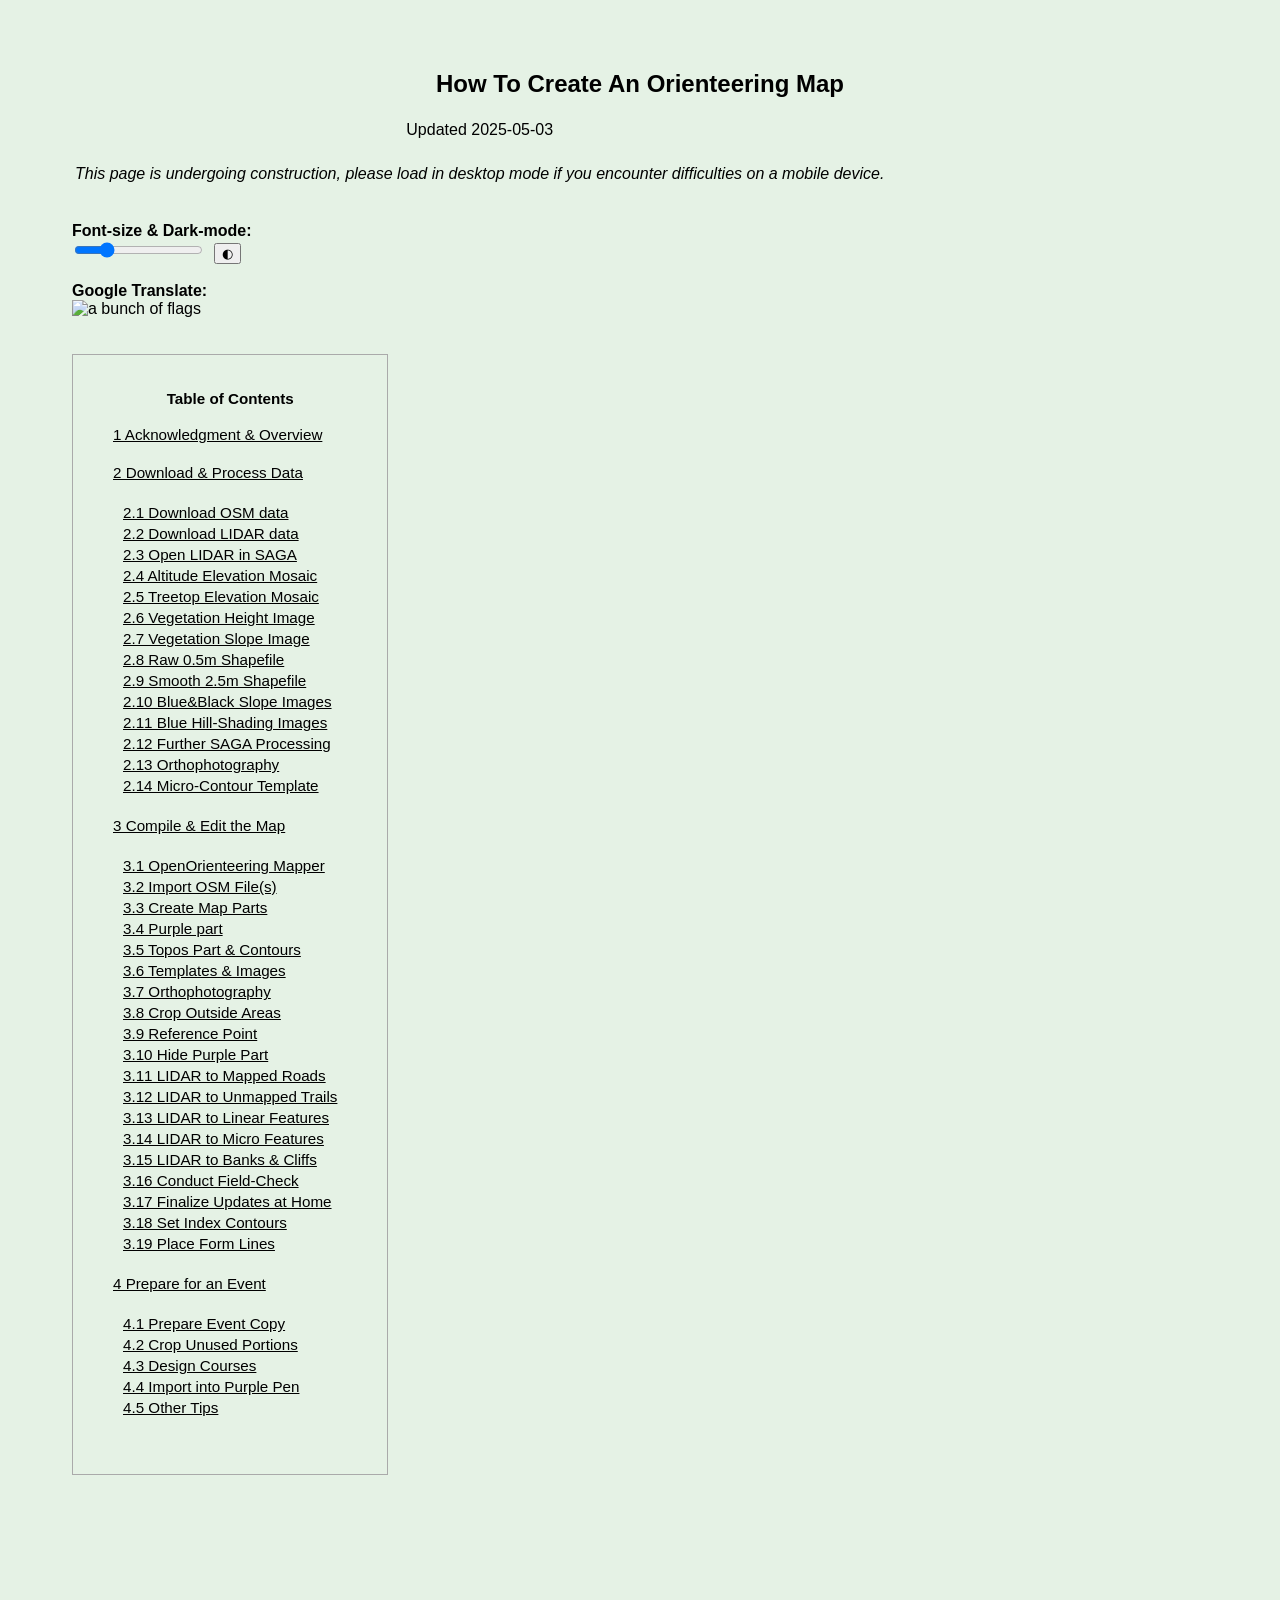
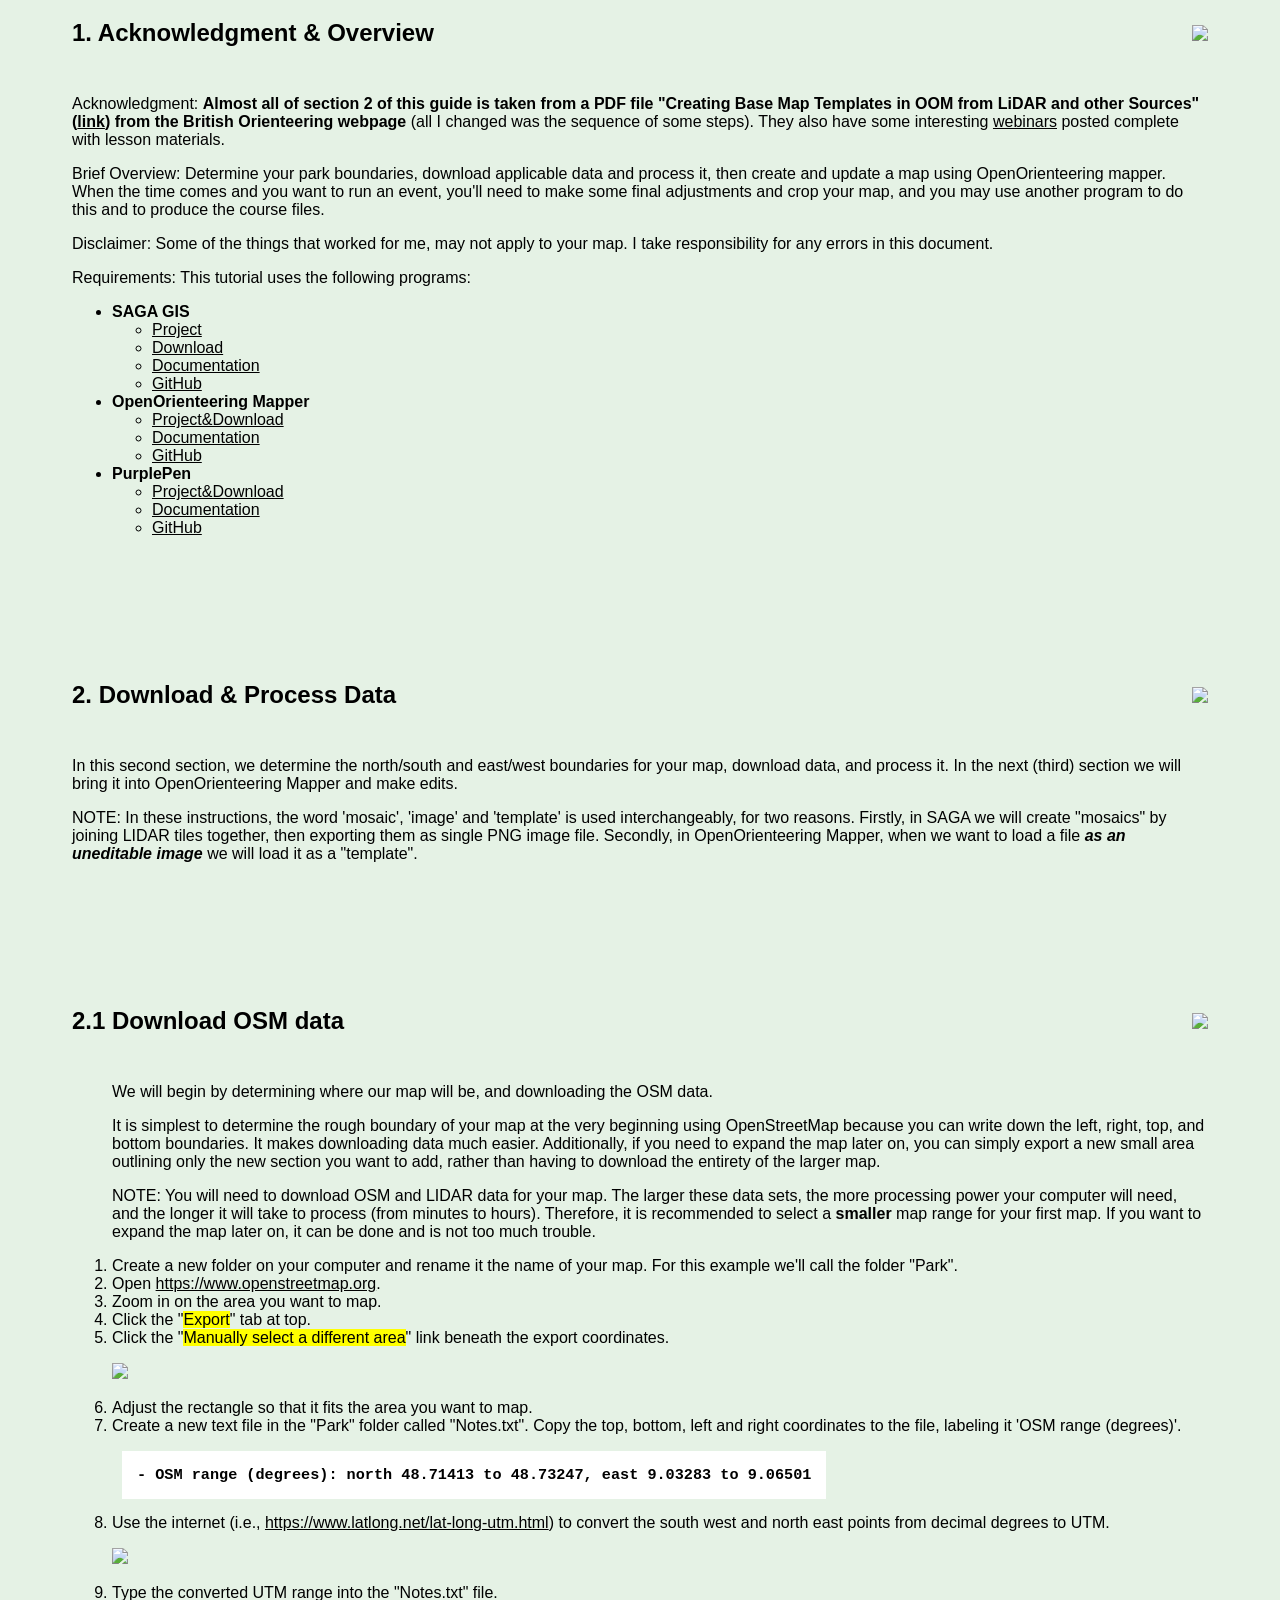
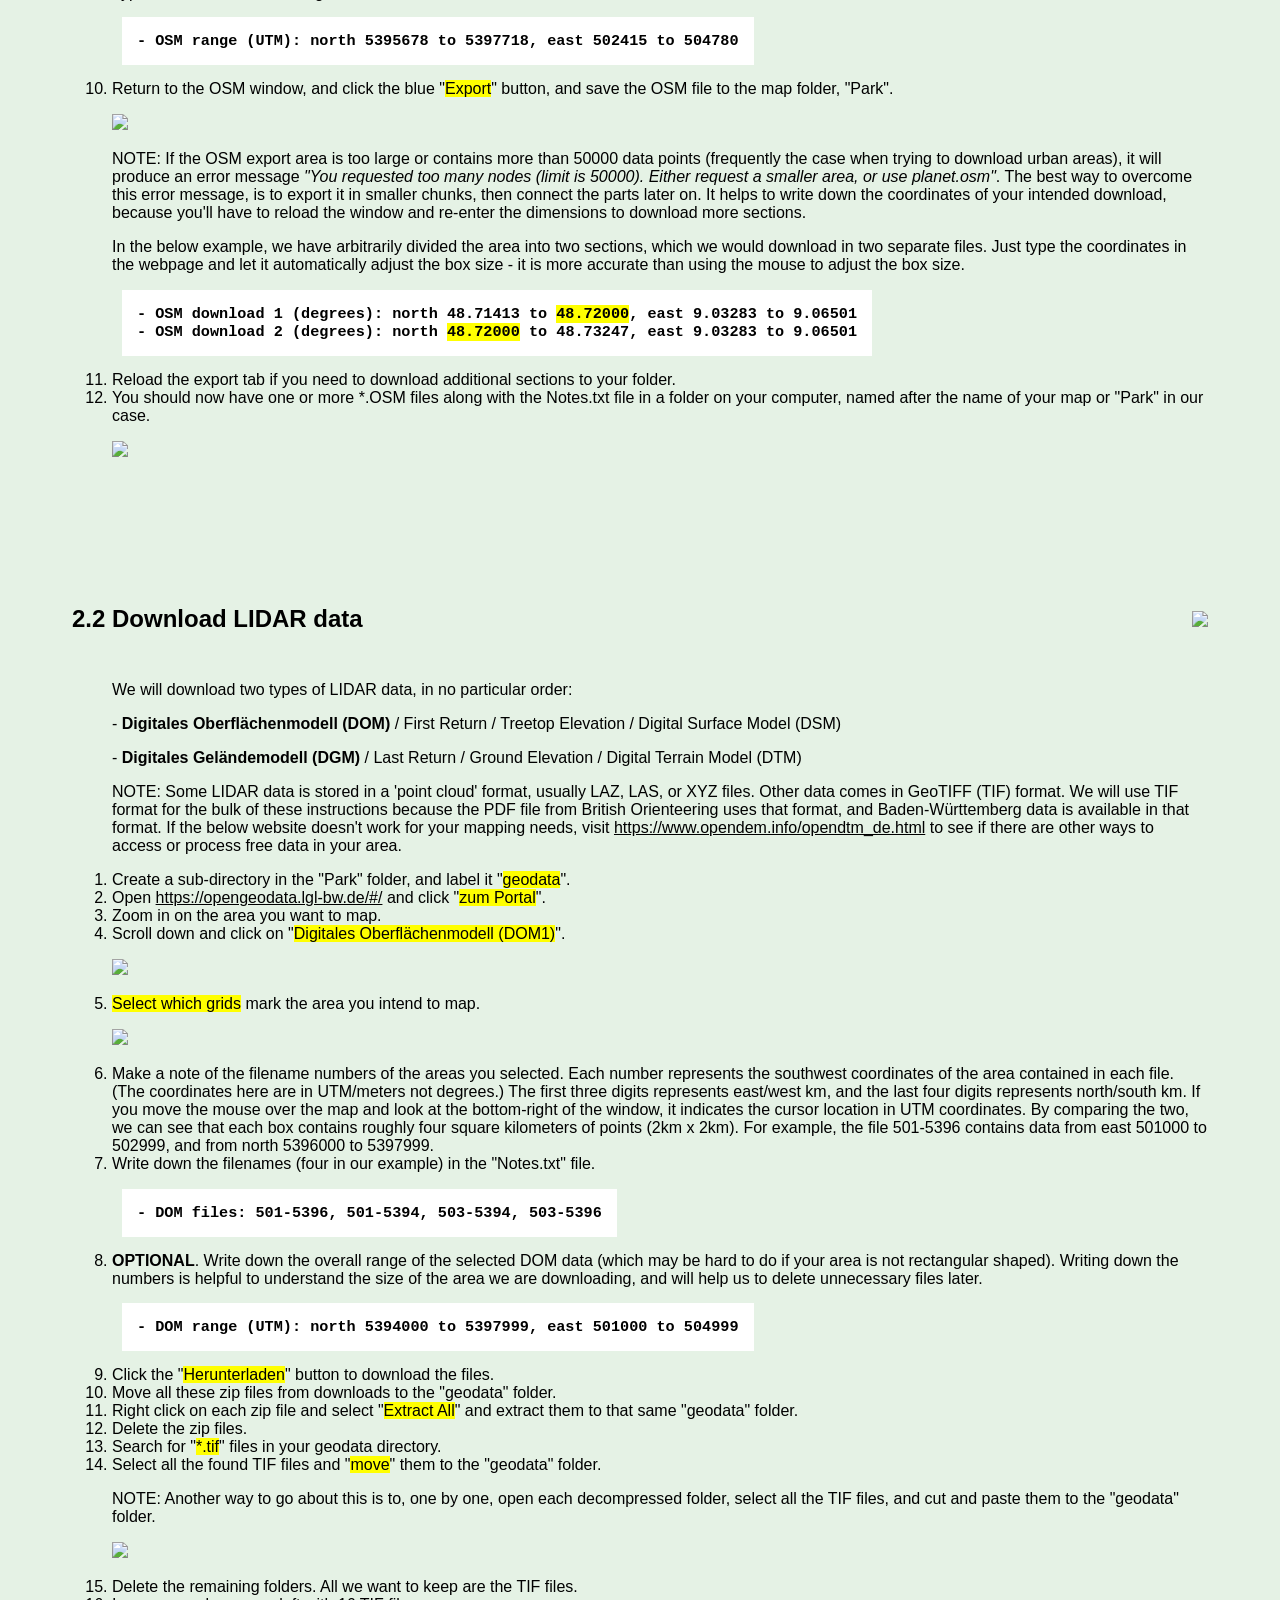
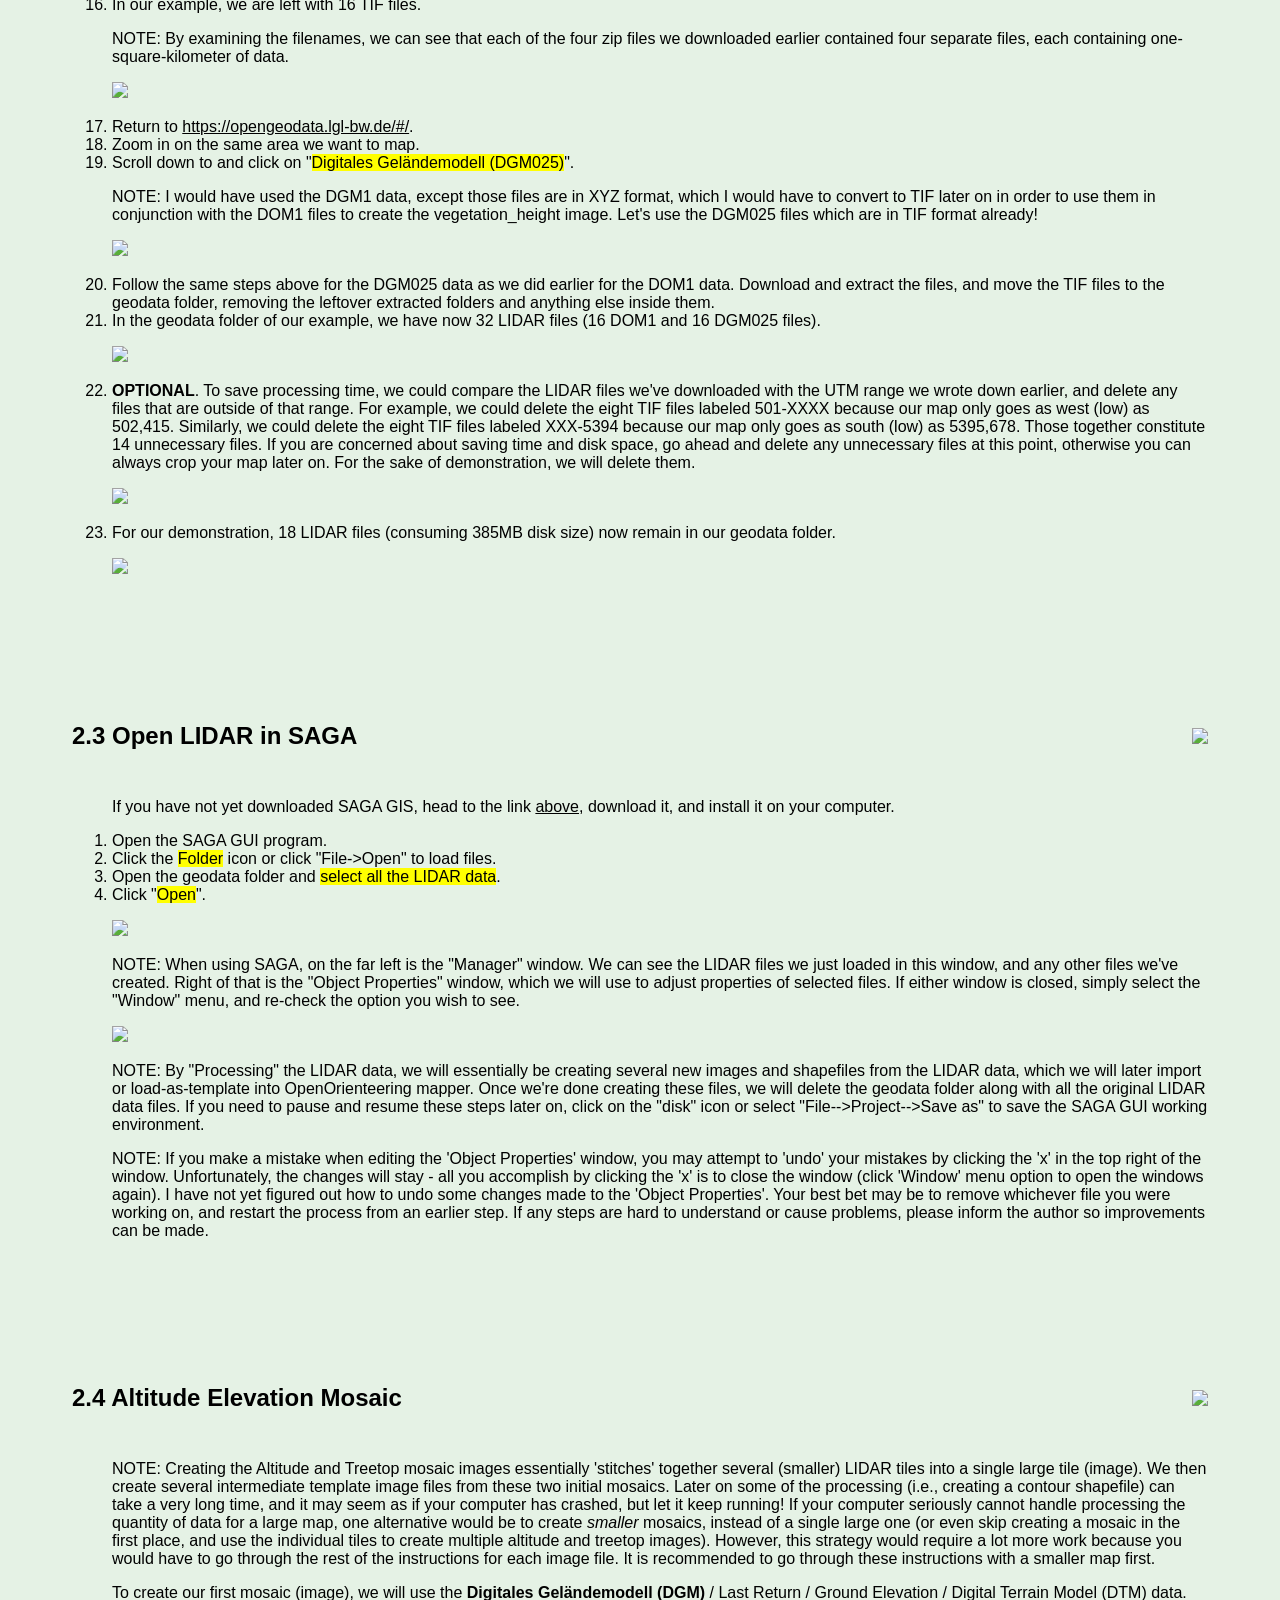
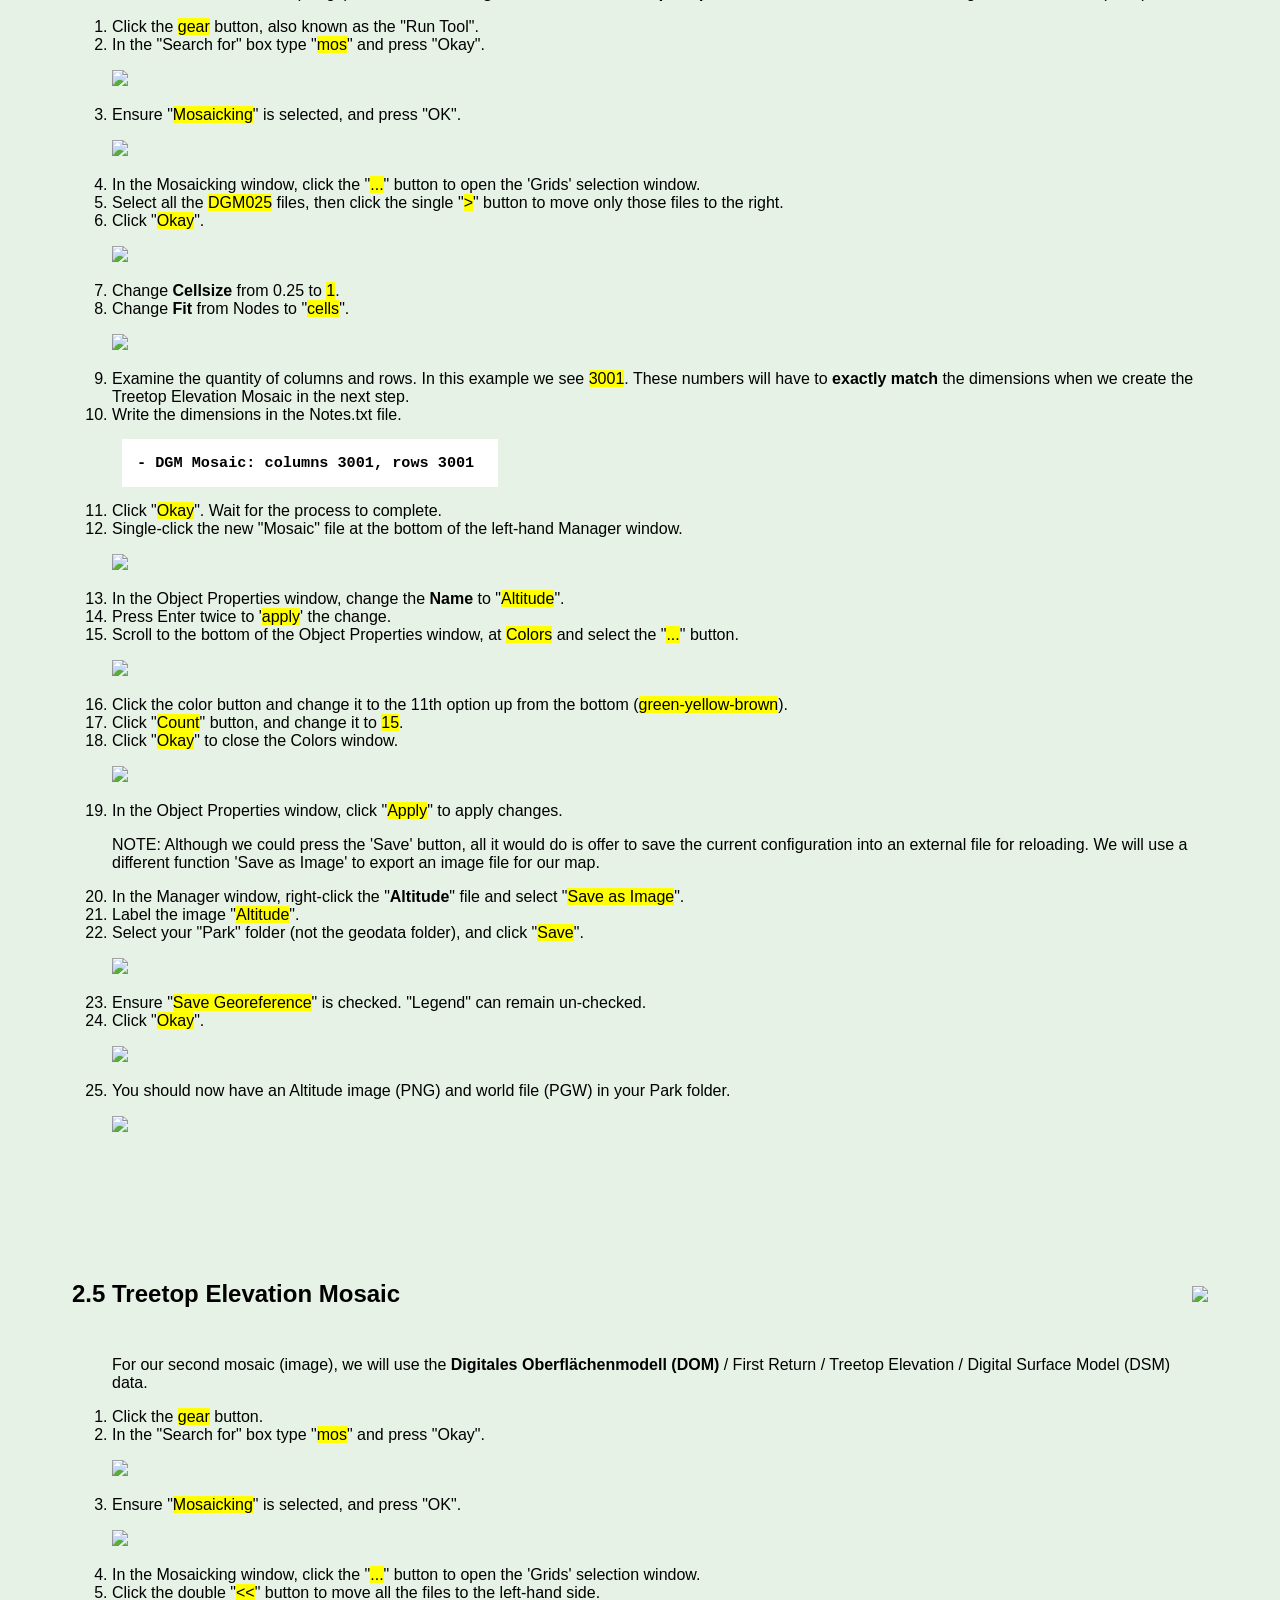
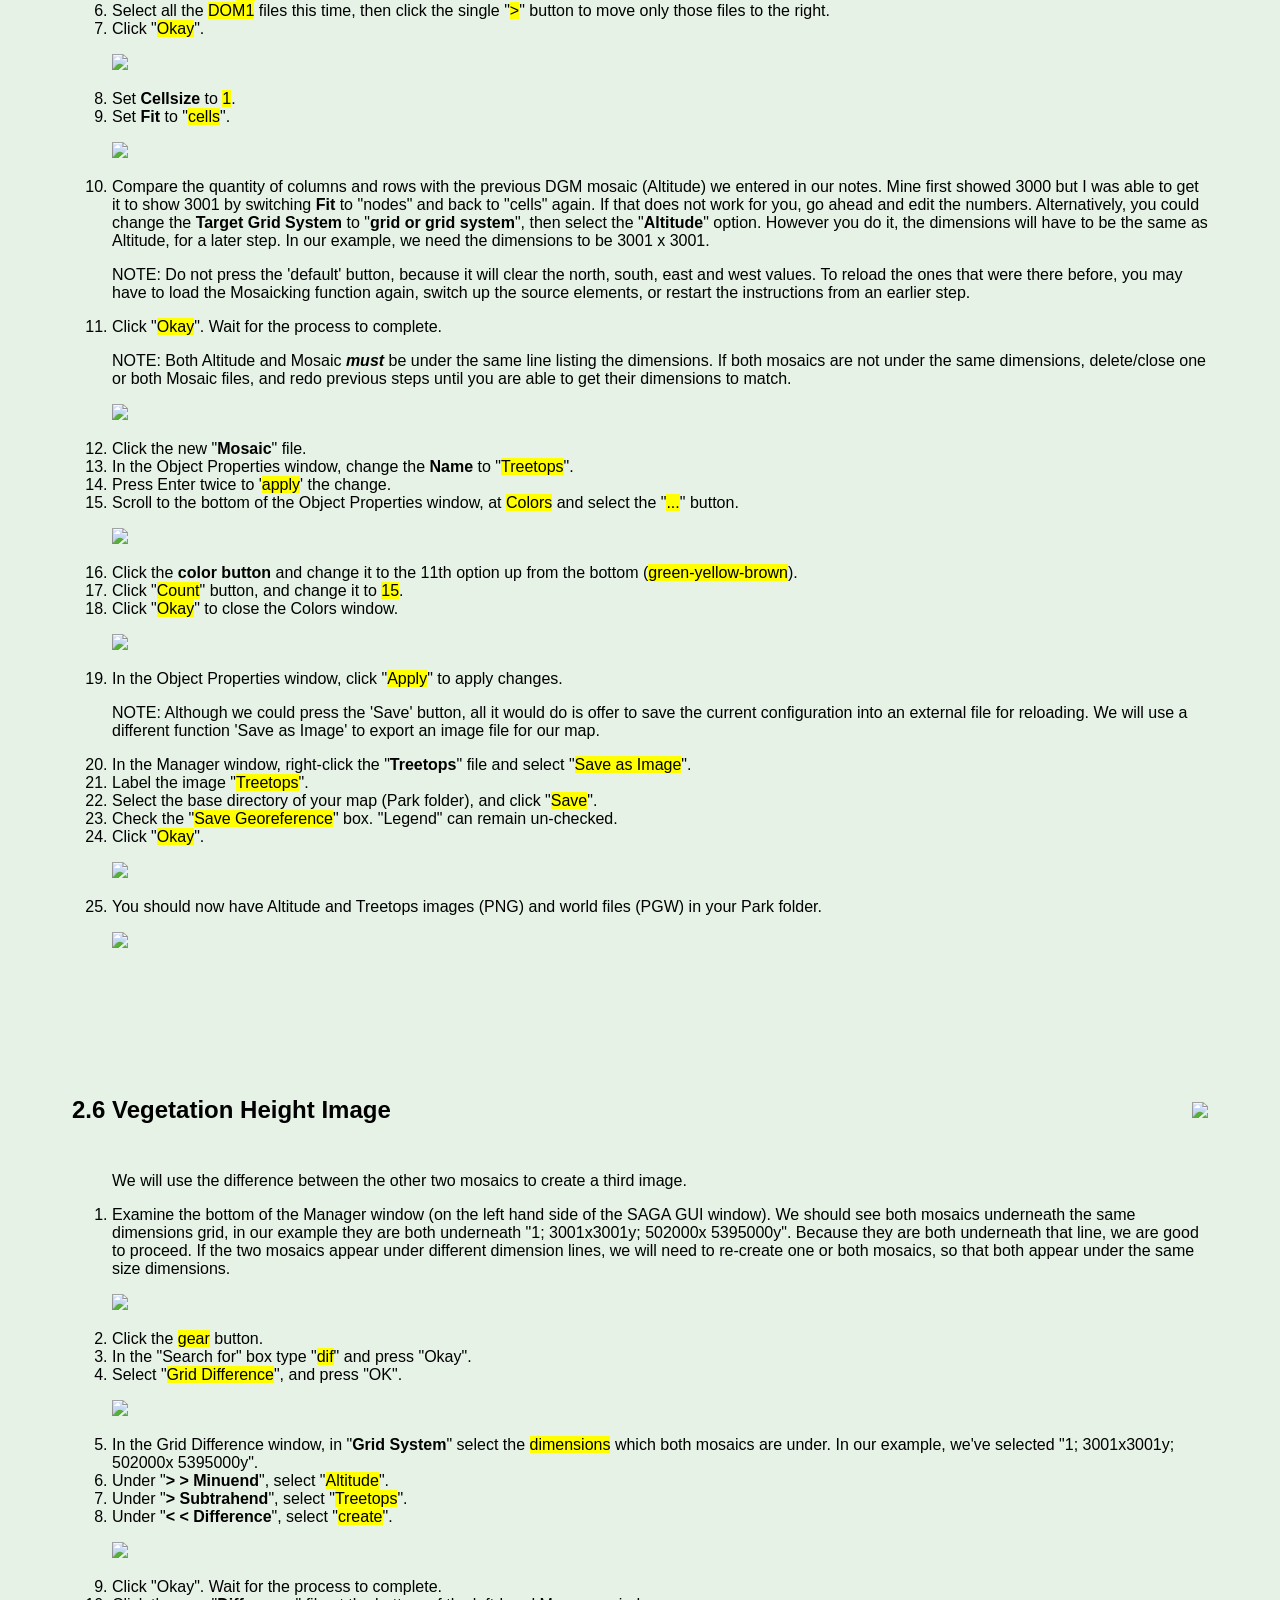
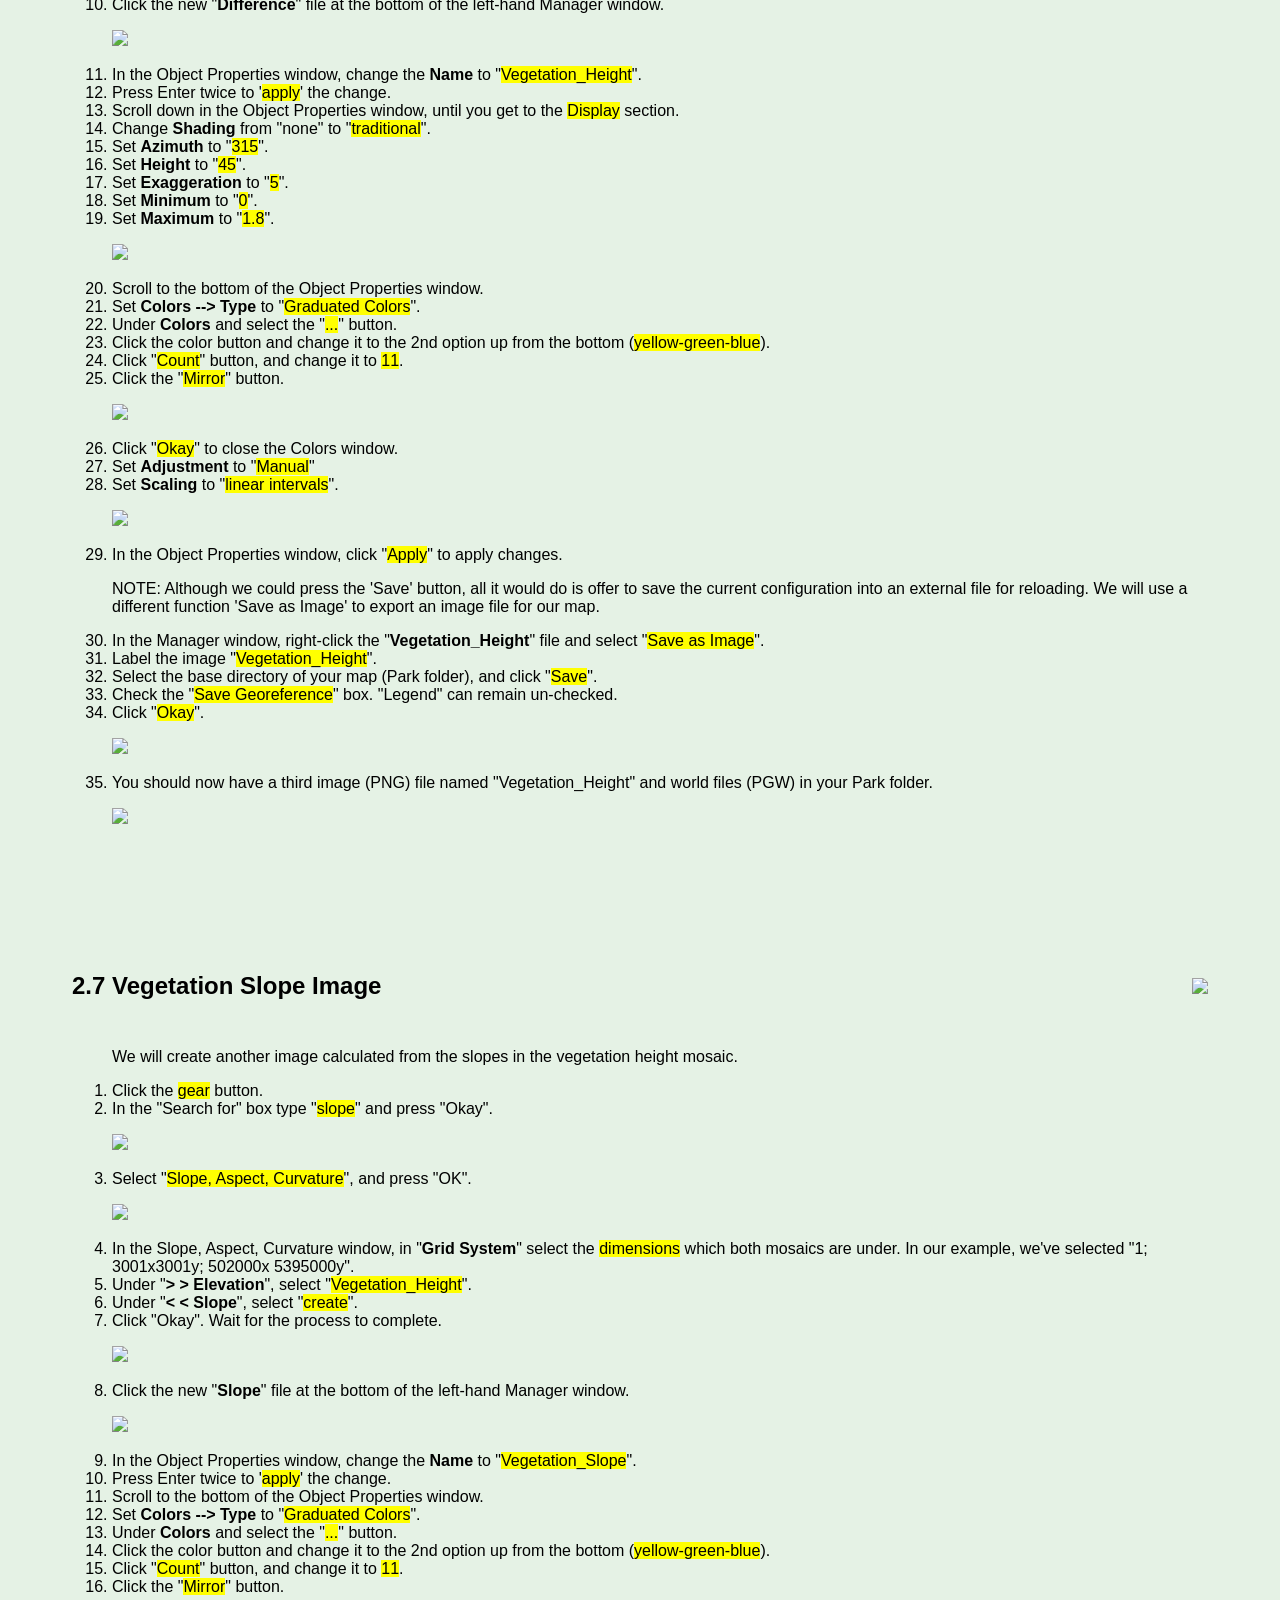
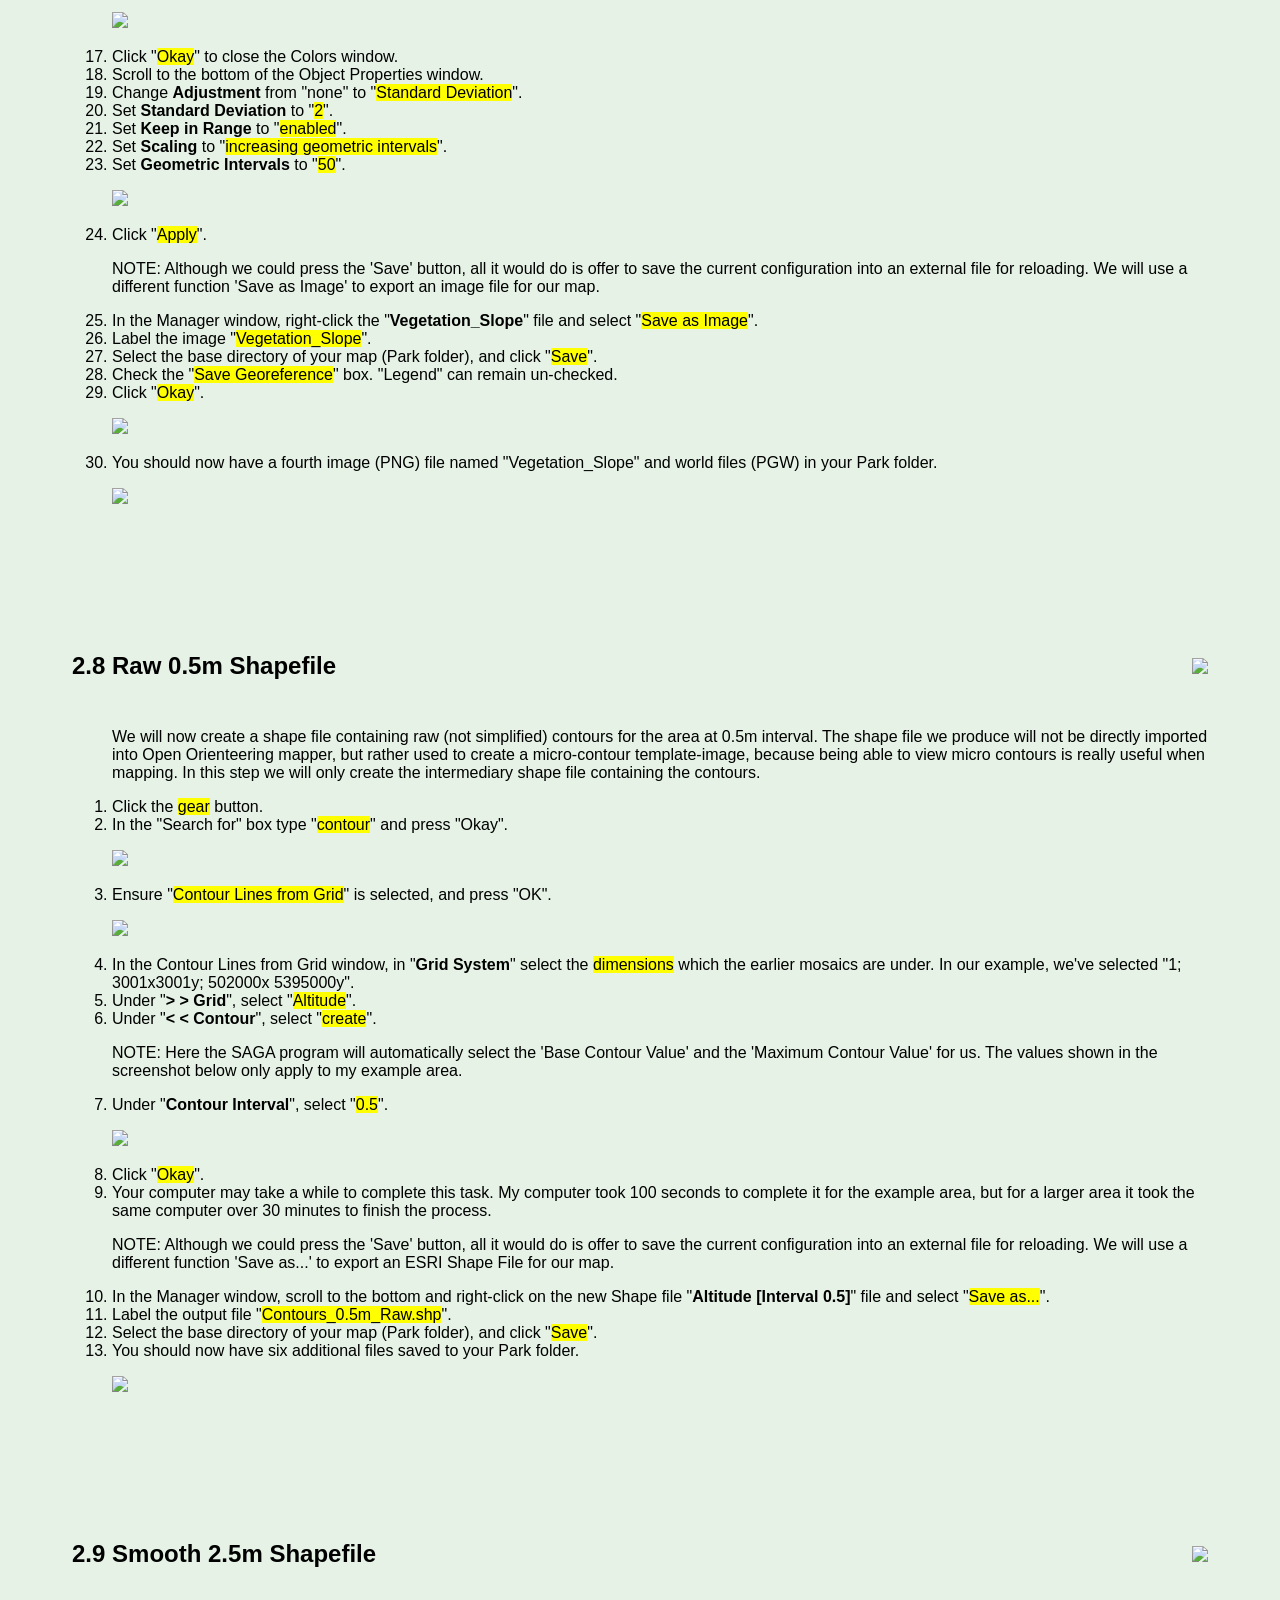
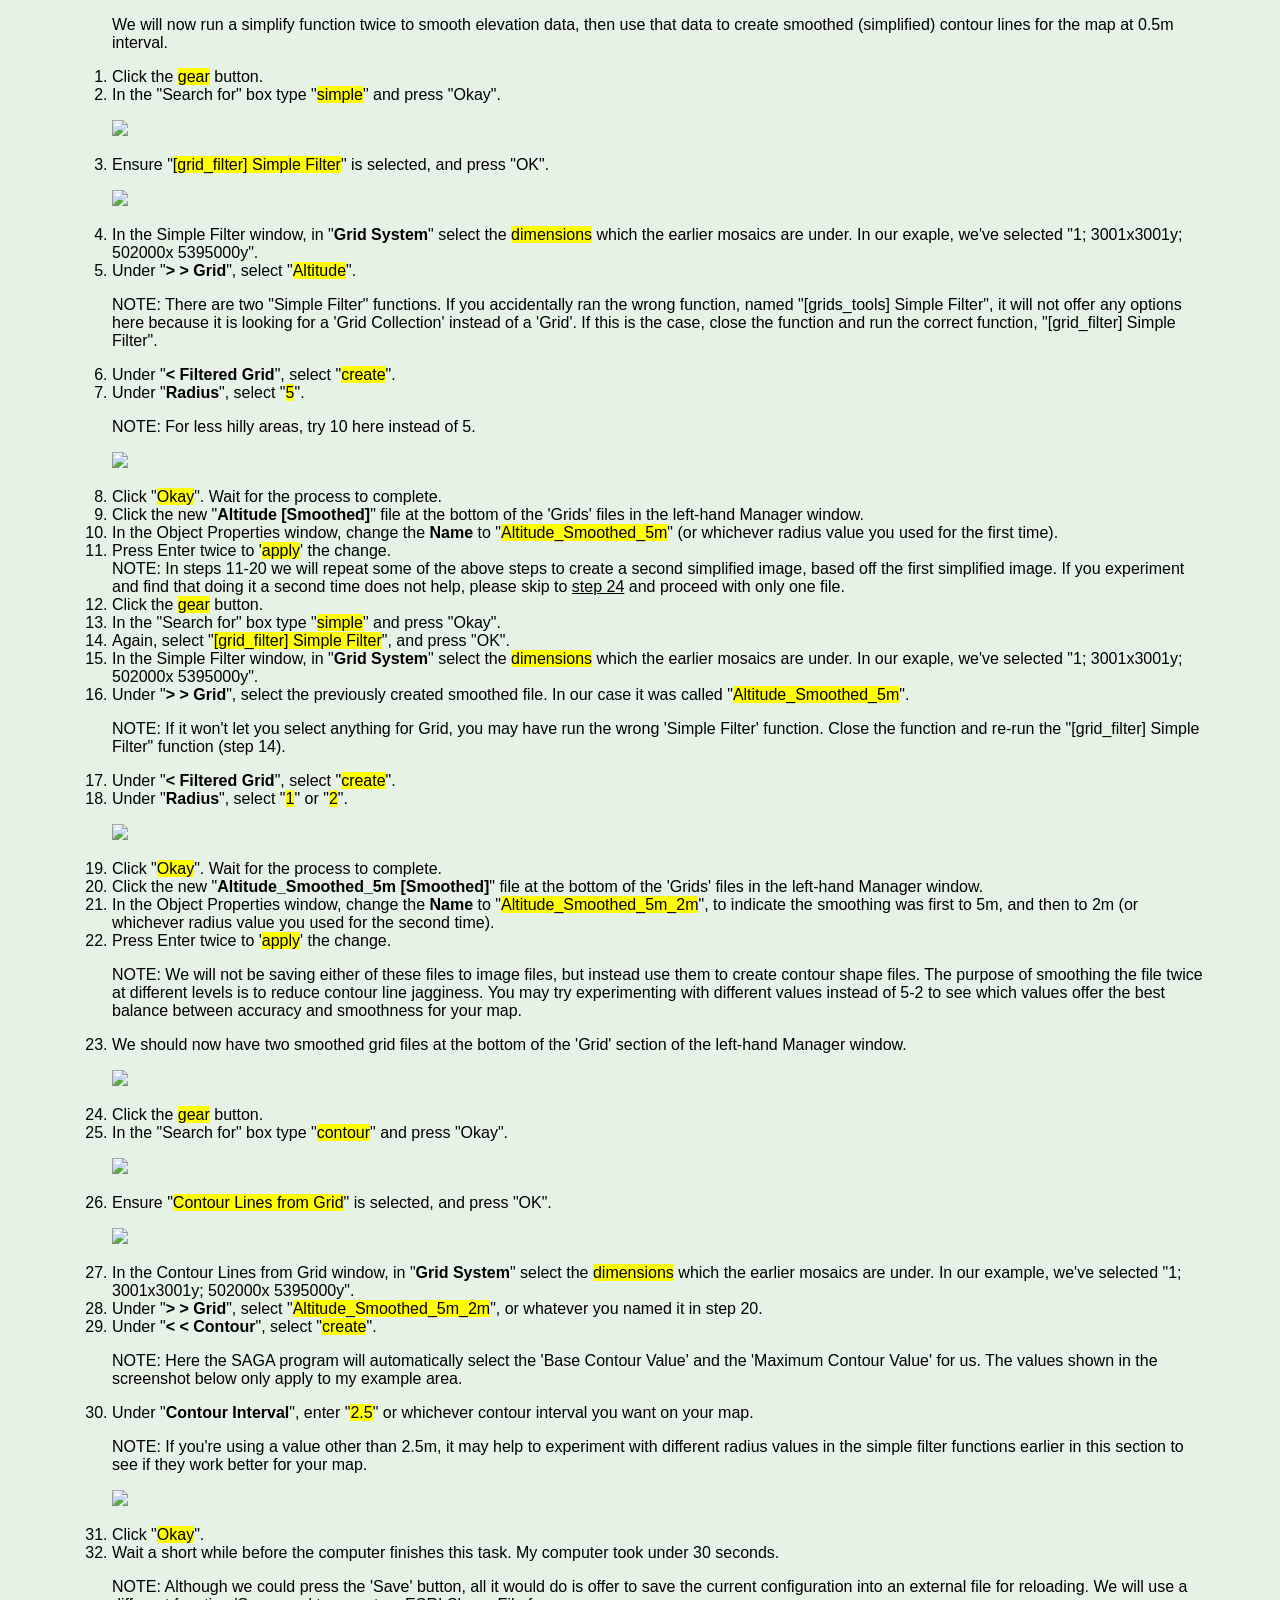
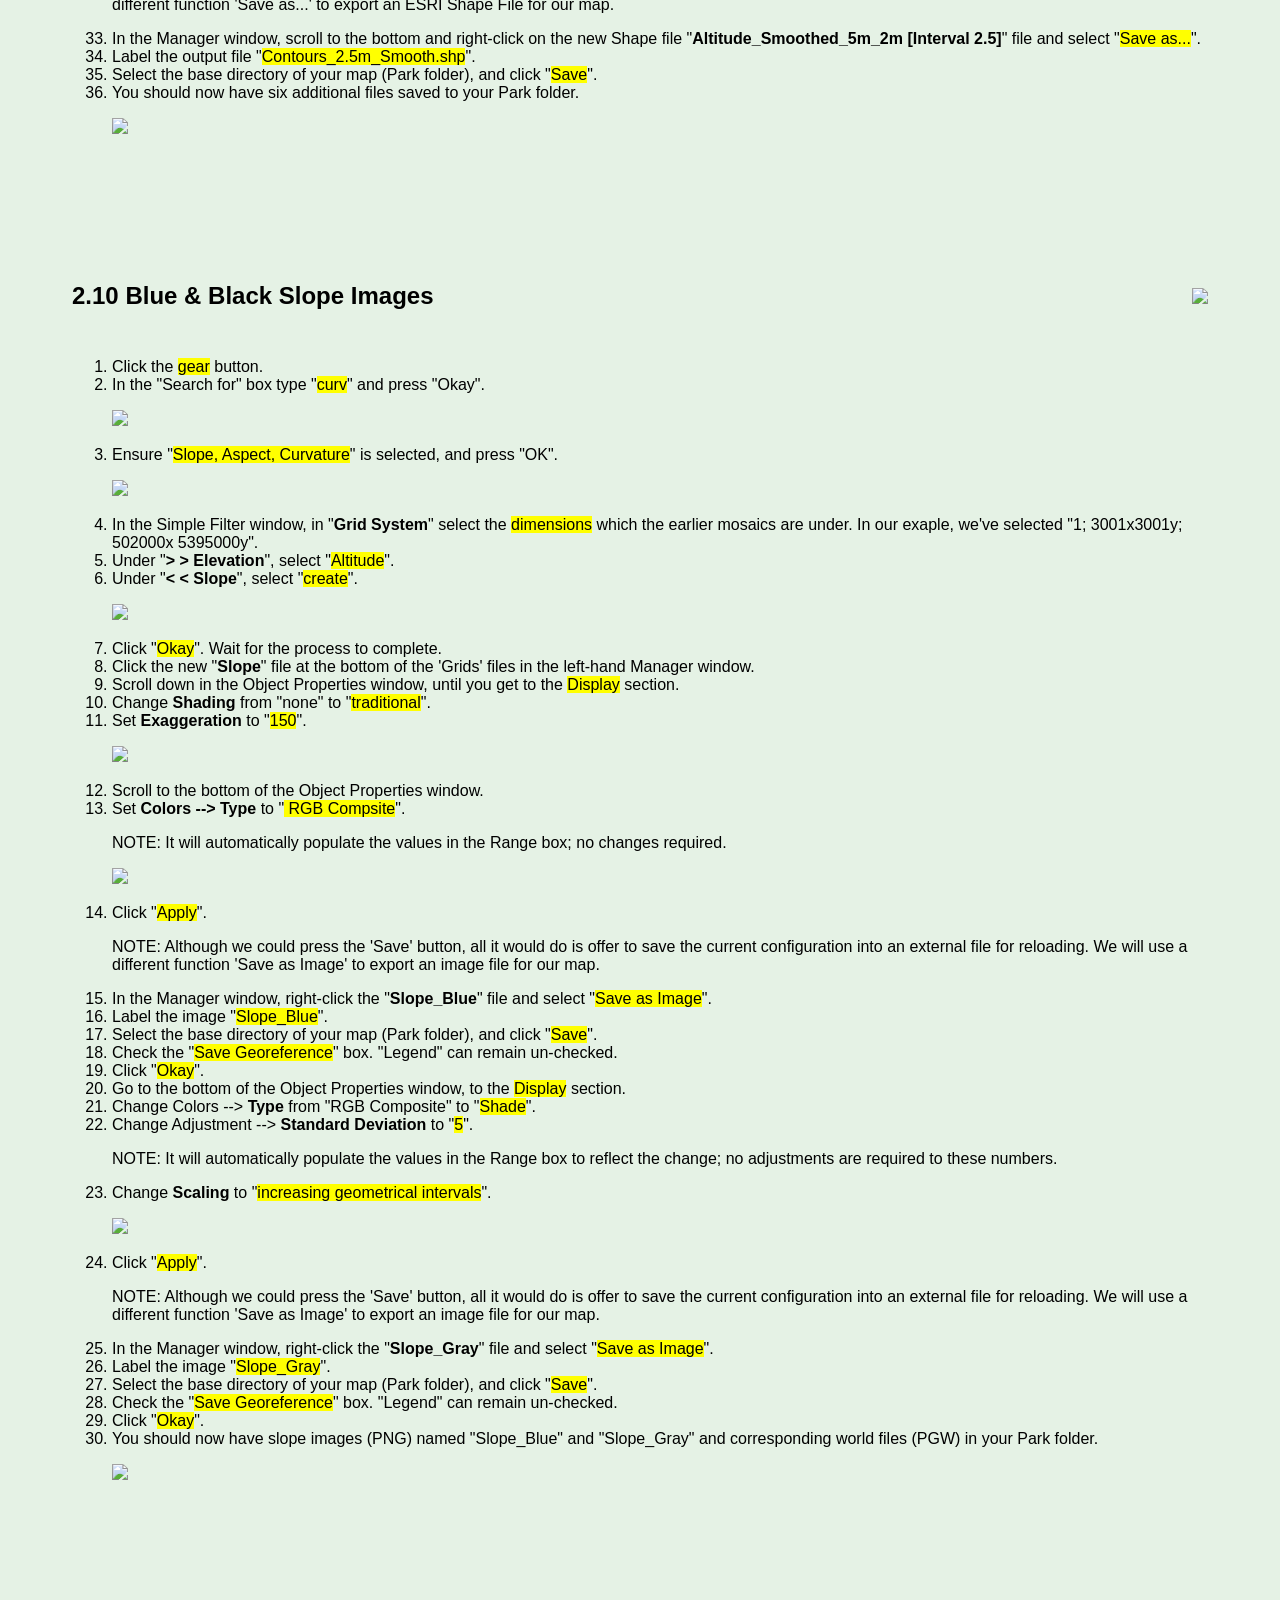
==== index.html @ 4f2e43f2 "updated construction note on index.html" ====
<!DOCTYPE html>
<html lang="en">
<head>
	<meta charset="utf-8">
	<meta name="viewport" content="width=device-width, initial-scale=1.0">
	<meta name="color-scheme" content="light dark">
	
	<!-- define keywords for search engines -->
	<meta name="keywords" content="orienteering, mapping, mapper, lidar">

    <!-- define author of this page -->
	<meta name="author" content="Michael W">

	<!-- define description of this page -->
	<meta name="description" content="Guide on how to create an orienteering map from LIDAR data">

    <!-- set page automatic refresh rate of once per day, doesn't affect loading of images -->
    <meta http-equiv="refresh" content="86400">

	<title>Steps to Create an Orienteering Map With LIDAR</title>
	<link rel="icon" type="image/png" href="https://www.landnavapp.com/docs/Images/icon_blank.png">

	<link rel="stylesheet" href="https://code.jquery.com/ui/1.12.0/themes/base/jquery-ui.css">
	<style>
		:root{
			--backgroundcolor: rgb(229, 242, 229); /* only thing not white  */
			--textcolor: black;
			--linkcolor: black;
			--precolor: white;
			
			--backgrounddark: black; /*#121212; /*black;  */
			--textdark: white; /*#FFFFFF; /*white;  */
			--linkdark: white; /*#FFFFFF; /*white; */
			--predark: gray; /*white; */
			
			font-family: Arial, sans-serif;
			margin-top: 50px;
			margin-bottom: 30px;
			margin-right: 5%;
			margin-left: 5%;
		}
		.night{
			--backgroundcolor: black; /*#121212; /*black; /*var(--backgrounddark); */
			--textcolor: white; /*var(--textdark); */
			--linkcolor: white; /*var(--linkdark); */
			--precolor: gray; /*var(--predark); */
		}
		/*.day{
			--backgroundcolor: rgb(229, 242, 229);
			--textcolor: var(--textcolor);
			--linkcolor: var(--linkcolor);
			--precolor: var(--precolor);
		}*/
		/* @charset "UTF-8"; */
		/* not sure what the above line was meant to do */
		.center {
			text-align: center;
		}
		h2 {
			margin-top: 6em ;
			margin-bottom: 2em ;
		}
		.rfBtn {
			white-space: nowrap;
			float: right;
		}			
		pre {
			font-family: courier, courier new, serif;
			font-weight: bold;
			tab-size: 2;
			background: var(--precolor);
			color: var(--textcolor);
			padding: 15px;
			font-size: 95%;
			width: min-content;
			margin-left: 10px;
		}
		body {
			background: var(--backgroundcolor);
			background-color: var(--backgroundcolor); /*rgb(229, 242, 229); */
			color: var(--textcolor, black); /*#666); */
			/*font-family: Arial, sans-serif;
			margin-top: 50px;
			margin-bottom: 30px;
			margin-right: 5%;
			margin-left: 5%;*/
		}
		.dark-mode {
			background-color: #121212; /*black; /*#121212; */
			/*color: #EEEEEE; /*white; /*#777777; */
			filter: brightness(80%) grayscale(30%);
		}
		a:link, a:visited {
			color: var(--textcolor);
		}
		a:hover {
			color: red;
		}
		#toc_container {
			border: 1px solid #aaa;
			display: table;
			font-size: 95%;
			margin-bottom: 1em;
			padding: 20px;
			width: auto;
		}
		.toc_title {
			font-weight: 700;
			text-align: center;
		}
		#toc_container li, #toc_container ul, #toc_container ul li{
			list-style: outside none none !important;
			padding: 2px 10px !important;
		}
	</style>
</head>
<body>
	
	<section>
		<div class="center">
		<h1>How To Create An Orienteering Map</h1>
		<table><tr><td>Updated 2025-05-03</td></tr>
		<tr><td> &nbsp; </td></tr>
		<tr><td><i>This page is undergoing construction, please load in desktop mode if you encounter difficulties on a mobile device.</i></td></tr>
		</table>
		</div>
	
		<br><br>
		<div> 
			<b>Font-size & Dark-mode:</b>
			<span class="singleLine">
			<div id="firstline"></div>
			<div id="textZoom" class="slider"><input type="range" min="4" max="40" value="12" id="font-size-slider" step="1">&nbsp;&nbsp;<button id="darkModeButton">&#9680;</button></div>
			</span>
			<br><b>Google Translate:</b>
			<div id="google_translate_element"></div>
			<img src="img1/flags.png" alt="a bunch of flags">
		</div>
		<br><br>
		
		<div id="TOC0"></div>
		<div id="toc_container">
			<p class="toc_title">Table of Contents</p>
			<ul class="toc_list">
				<li><a href="#L1">1 Acknowledgment & Overview</a></li>
				<br>
				<li><a href="#L2">2 Download & Process Data</a></li>
				<ul><br>
					<li><a href="#L21">2.1 Download OSM data</a></li>
					<li><a href="#L22">2.2 Download LIDAR data</a></li>
					<li><a href="#L23">2.3 Open LIDAR in SAGA</a></li>
					<li><a href="#L24">2.4 Altitude Elevation Mosaic</a></li>
					<li><a href="#L25">2.5 Treetop Elevation Mosaic</a></li>
					<li><a href="#L26">2.6 Vegetation Height Image</a></li>
					<li><a href="#L27">2.7 Vegetation Slope Image</a></li>
					<li><a href="#L28">2.8 Raw 0.5m Shapefile</a></li>
					<li><a href="#L29">2.9 Smooth 2.5m Shapefile</a></li>
					<li><a href="#L210">2.10 Blue&Black Slope Images</a></li>
					<li><a href="#L211">2.11 Blue Hill-Shading Images</a></li>
					<li><a href="#L212">2.12 Further SAGA Processing</a></li>
					<li><a href="#L213">2.13 Orthophotography</a></li>
					<li><a href="#L214">2.14 Micro-Contour Template</a></li>
				</ul>
				<br>
				<li><a href="#L3">3 Compile & Edit the Map</a></li>
				<ul><br>
					<li><a href="#L31">3.1 OpenOrienteering Mapper</a></li>
					<li><a href="#L32">3.2 Import OSM File(s)</a></li>
					<li><a href="#L33">3.3 Create Map Parts</a></li>
					<li><a href="#L34">3.4 Purple part</a></li>
					<li><a href="#L35">3.5 Topos Part & Contours</a></li>
					<li><a href="#L36">3.6 Templates & Images</a></li>
					<li><a href="#L37">3.7 Orthophotography</a></li>				
					<li><a href="#L38">3.8 Crop Outside Areas</a></li>				
					<li><a href="#L39">3.9 Reference Point</a></li>				
					<li><a href="#L310">3.10 Hide Purple Part</a></li>				
					<li><a href="#L311">3.11 LIDAR to Mapped Roads</a></li>				
					<li><a href="#L312">3.12 LIDAR to Unmapped Trails</a></li>
					<li><a href="#L313">3.13 LIDAR to Linear Features</a></li>
					<li><a href="#L314">3.14 LIDAR to Micro Features</a></li>
					<li><a href="#L315">3.15 LIDAR to Banks & Cliffs</a></li>
					<li><a href="#L316">3.16 Conduct Field-Check</a></li>
					<li><a href="#L317">3.17 Finalize Updates at Home</a></li>
					<li><a href="#L318">3.18 Set Index Contours</a></li>
					<li><a href="#L319">3.19 Place Form Lines</a></li>
				</ul>
				<br>
				<li><a href="#L4">4 Prepare for an Event</a></li>
				<ul><br>				
					<li><a href="#L41">4.1 Prepare Event Copy</a></li>
					<li><a href="#L42">4.2 Crop Unused Portions</a></li>
					<li><a href="#L43">4.3 Design Courses</a></li>
					<li><a href="#L44">4.4 Import into Purple Pen</a></li>
					<li><a href="#L45">4.5 Other Tips</a></li>
				</ul>				
				<br>
			</ul>
		</div>
	</section>

	<article>
	
	
	<section id="L1">
	<h2>1. Acknowledgment & Overview<div class="rfBtn" style="width: min-content"><a href="#TOC0"><img src="img1/returnToMenu.png" width="32px" height="auto"></a></div></h2>
	<p>Acknowledgment: <b>Almost all of section 2 of this guide is taken from a PDF file "Creating Base Map Templates in OOM from LiDAR and other Sources" (<a href="https://www.britishorienteering.org.uk/document/e7823ecc894e5b1a55b716b381d35b12.pdf/Creating%20Base%20Map%20Templates%20in%20OOM%20from%20LiDAR%20and%20other%20Sources.v2.pdf" target="_blank" rel="noopener noreferrer">link</a>) from the British Orienteering webpage</b> (all I changed was the sequence of some steps). They also have some interesting <a href="https://www.britishorienteering.org.uk/webinars" target="_blank" rel="noopener noreferrer">webinars</a> posted complete with lesson materials.</p>
	<p>Brief Overview: Determine your park boundaries, download applicable data and process it, then create and update a map using OpenOrienteering mapper. When the time comes and you want to run an event, you'll need to make some final adjustments and crop your map, and you may use another program to do this and to produce the course files.</p>
	<p>Disclaimer: Some of the things that worked for me, may not apply to your map. I take responsibility for any errors in this document.</p>
	<p>Requirements: This tutorial uses the following programs:</p>
	<ul>
		<li><b>SAGA GIS</b>
			<ul>
				<li><a href="https://saga-gis.sourceforge.io/en/index.html" target="_blank" rel="noopener noreferrer">Project</a></li>
				<li><a href="https://sourceforge.net/projects/saga-gis/files/" target="_blank" rel="noopener noreferrer">Download</a></li>
				<li><a href="https://sourceforge.net/p/saga-gis/wiki/Documentation/" target="_blank" rel="noopener noreferrer">Documentation</a></li>
				<li><a href="https://github.com/saga-gis" target="_blank" rel="noopener noreferrer">GitHub</a></li>
			</ul></li>
		<li><b>OpenOrienteering Mapper</b>
			<ul>
				<li><a href="https://www.openorienteering.org/apps/mapper/" target="_blank" rel="noopener noreferrer">Project&Download</a></li>
				<li><a href="https://www.openorienteering.org/mapper-manual/pages/" target="_blank" rel="noopener noreferrer">Documentation</a></li>
				<li><a href="https://github.com/OpenOrienteering/mapper" target="_blank" rel="noopener noreferrer">GitHub</a></li>
			</ul></li>
		<li><b>PurplePen</b>
			<ul>
				<li><a href="https://purple-pen.org/" target="_blank" rel="noopener noreferrer">Project&Download</a></li>
				<li><a href="https://purple-pen.org/#learn" target="_blank" rel="noopener noreferrer">Documentation</a></li>
				<li><a href="https://github.com/petergolde/PurplePen" target="_blank" rel="noopener noreferrer">GitHub</a></li>
			</ul></li>
	</ul></section>


	<section id="L2">
	<h2>2. Download & Process Data<div class="rfBtn" style="width: min-content"><a href="#TOC0"><img src="img1/returnToMenu.png" width="32px" height="auto"></a></div></h2>
	<p>In this second section, we determine the north/south and east/west boundaries for your map, download data, and process it. In the next (third) section we will bring it into OpenOrienteering Mapper and make edits.</p></p>
	<p>NOTE: In these instructions, the word 'mosaic', 'image' and 'template' is used interchangeably, for two reasons. Firstly, in SAGA we will create "mosaics" by joining LIDAR tiles together, then exporting them as single PNG image file. Secondly, in OpenOrienteering Mapper, when we want to load a file <b><i>as an uneditable image</i></b> we will load it as a "template".</p>
	</section>


	<section id="L21">
	<h2>2.1 Download OSM data<div class="rfBtn" style="width: min-content"><a href="#TOC0"><img src="img1/returnToMenu.png" width="32px" height="auto"></a></div></h2>
	<ol>
	<p>We will begin by determining where our map will be, and downloading the OSM data.</p>
	<p>It is simplest to determine the rough boundary of your map at the very beginning using OpenStreetMap because you can write down the left, right, top, and bottom boundaries. It makes downloading data much easier. Additionally, if you need to expand the map later on, you can simply export a new small area outlining only the new section you want to add, rather than having to download the entirety of the larger map.</p>
	<p>NOTE: You will need to download OSM and LIDAR data for your map. The larger these data sets, the more processing power your computer will need, and the longer it will take to process (from minutes to hours). Therefore, it is recommended to select a <b>smaller</b> map range for your first map. If you want to expand the map later on, it can be done and is not too much trouble.</p>
	<li>Create a new folder on your computer and rename it the name of your map. For this example we'll call the folder "Park".</li>
	<li>Open <a href="https://www.openstreetmap.org" target="_blank" rel="noopener noreferrer">https://www.openstreetmap.org</a>.</li>
	<li>Zoom in on the area you want to map.</li>
	<li>Click the "<mark>Export</mark>" tab at top.</li>
	<li>Click the "<mark>Manually select a different area</mark>" link beneath the export coordinates.</li>
	<p><img src="img1/OSM_Adjust.jpg" width="700" height="auto"></p>
	<li>Adjust the rectangle so that it fits the area you want to map.</li>
	<li>Create a new text file in the "Park" folder called "Notes.txt". Copy the top, bottom, left and right coordinates to the file, labeling it 'OSM range (degrees)'.</li>
	<pre>- OSM range (degrees): north 48.71413 to 48.73247, east 9.03283 to 9.06501</pre>
	<li>Use the internet (i.e., <a href="https://www.latlong.net/lat-long-utm.html" target="_blank" rel="noopener noreferrer">https://www.latlong.net/lat-long-utm.html</a>) to convert the south west and north east points from decimal degrees to UTM.</li>
	<p><img src="img1/UTM_Conv.png" width="700" height="auto"></p>
	<li>Type the converted UTM range into the "Notes.txt" file.</li>
	<pre>- OSM range (UTM): north 5395678 to 5397718, east 502415 to 504780</pre>
	<li>Return to the OSM window, and click the blue "<mark>Export</mark>" button, and save the OSM file to the map folder, "Park".</li>
	<p><img src="img1/OSM_Export.jpg" width="700" height="auto"></p>
	<p>NOTE: If the OSM export area is too large or contains more than 50000 data points (frequently the case when trying to download urban areas), it will produce an error message <i>"You requested too many nodes (limit is 50000). Either request a smaller area, or use planet.osm"</i>. The best way to overcome this error message, is to export it in smaller chunks, then connect the parts later on. It helps to write down the coordinates of your intended download, because you'll have to reload the window and re-enter the dimensions to download more sections.</p>
	<p>In the below example, we have arbitrarily divided the area into two sections, which we would download in two separate files. Just type the coordinates in the webpage and let it automatically adjust the box size - it is more accurate than using the mouse to adjust the box size.</p>
	<pre>- OSM download 1 (degrees): north 48.71413 to <mark>48.72000</mark>, east 9.03283 to 9.06501<br>- OSM download 2 (degrees): north <mark>48.72000</mark> to 48.73247, east 9.03283 to 9.06501</pre>
	<li>Reload the export tab if you need to download additional sections to your folder.</li> 
	<li>You should now have one or more *.OSM files along with the Notes.txt file in a folder on your computer, named after the name of your map or "Park" in our case.</li>
	<p><img src="img1/park_osm.png" width="300" height="auto"></p>
	</ol></section>
	
	
	<section id="L22">
	<h2>2.2 Download LIDAR data<div class="rfBtn" style="width: min-content"><a href="#TOC0"><img src="img1/returnToMenu.png" width="32px" height="auto"></a></div></h2>
	<ol>
	<p>We will download two types of LIDAR data, in no particular order:</p>
	<p>- <b>Digitales Oberflächenmodell (DOM)</b> / First Return / Treetop Elevation / Digital Surface Model (DSM)</p>
	<p>- <b>Digitales Geländemodell (DGM)</b> / Last Return / Ground Elevation / Digital Terrain Model (DTM)</p>
	<p>NOTE: Some LIDAR data is stored in a 'point cloud' format, usually LAZ, LAS, or XYZ files. Other data comes in GeoTIFF (TIF) format. We will use TIF format for the bulk of these instructions because the PDF file from British Orienteering uses that format, and Baden-Württemberg data is available in that format. If the below website doesn't work for your mapping needs, visit <a href="https://www.opendem.info/opendtm_de.html" target="_blank" rel="noopener noreferrer">https://www.opendem.info/opendtm_de.html</a> to see if there are other ways to access or process free data in your area.</p>
	<li>Create a sub-directory in the "Park" folder, and label it "<mark>geodata</mark>".</li>
	<li>Open <a href="https://opengeodata.lgl-bw.de/#/" target="_blank" rel="noopener noreferrer">https://opengeodata.lgl-bw.de/#/</a> and click "<mark>zum Portal</mark>".</li>
	<li>Zoom in on the area you want to map.</li>
	<li>Scroll down and click on "<mark>Digitales Oberflächenmodell (DOM1)</mark>".</li>
	<p><img src="img1/Pick_DOM.jpg" width="700" height="auto"></p>
	<li><mark>Select which grids</mark> mark the area you intend to map.</li>
	<p><img src="img1/DOM.jpg" width="800" height="auto"></p>
	<li>Make a note of the filename numbers of the areas you selected. Each number represents the southwest coordinates of the area contained in each file. (The coordinates here are in UTM/meters not degrees.) The first three digits represents east/west km, and the last four digits represents north/south km. If you move the mouse over the map and look at the bottom-right of the window, it indicates the cursor location in UTM coordinates. By comparing the two, we can see that each box contains roughly four square kilometers of points (2km x 2km). For example, the file 501-5396 contains data from east 501000 to 502999, and from north 5396000 to 5397999.</li>
	<li>Write down the filenames (four in our example) in the "Notes.txt" file.</li>
	<pre>- DOM files: 501-5396, 501-5394, 503-5394, 503-5396</pre>
	<li><b>OPTIONAL</b>. Write down the overall range of the selected DOM data (which may be hard to do if your area is not rectangular shaped). Writing down the numbers is helpful to understand the size of the area we are downloading, and will help us to delete unnecessary files later.</li>
	<pre>- DOM range (UTM): north 5394000 to 5397999, east 501000 to 504999</pre>
	<li>Click the "<mark>Herunterladen</mark>" button to download the files.</li>
	<li>Move all these zip files from downloads to the "geodata" folder.</li>
	<li>Right click on each zip file and select "<mark>Extract All</mark>" and extract them to that same "geodata" folder.</li>
	<li>Delete the zip files.</li>
	<li>Search for "<mark>*.tif</mark>" files in your geodata directory.</li>
	<li>Select all the found TIF files and "<mark>move</mark>" them to the "geodata" folder.</li>
	<p>NOTE: Another way to go about this is to, one by one, open each decompressed folder, select all the TIF files, and cut and paste them to the "geodata" folder.</p>
	<p><img src="img1/DOM_ZIP.png" width="500" height="auto"></p>
	<li>Delete the remaining folders. All we want to keep are the TIF files.</li>
	<li>In our example, we are left with 16 TIF files.</li>
	<p>NOTE: By examining the filenames, we can see that each of the four zip files we downloaded earlier contained four separate files, each containing one-square-kilometer of data.</p>
	<p><img src="img1/DOM_TIF.png" width="500" height="auto"></p>
	<li>Return to <a href="https://opengeodata.lgl-bw.de/#/" target="_blank" rel="noopener noreferrer">https://opengeodata.lgl-bw.de/#/</a>.</li>
	<li>Zoom in on the same area we want to map.</li>
	<li>Scroll down to and click on "<mark>Digitales Geländemodell (DGM025)</mark>".</li>
	<p>NOTE: I would have used the DGM1 data, except those files are in XYZ format, which I would have to convert to TIF later on in order to use them in conjunction with the DOM1 files to create the vegetation_height image. Let's use the DGM025 files which are in TIF format already!</p>
	<p><img src="img1/Pick_DGM.jpg" width="700" height="auto"></p>
	<li>Follow the same steps above for the DGM025 data as we did earlier for the DOM1 data. Download and extract the files, and move the TIF files to the geodata folder, removing the leftover extracted folders and anything else inside them.</li>
	<li>In the geodata folder of our example, we have now 32 LIDAR files (16 DOM1 and 16 DGM025 files).</li>
	<p><img src="img1/LIDAR_32.png" width="700" height="auto"></p>
	<li><b>OPTIONAL</b>. To save processing time, we could compare the LIDAR files we've downloaded with the UTM range we wrote down earlier, and delete any files that are outside of that range. For example, we could delete the eight TIF files labeled 501-XXXX because our map only goes as west (low) as 502,415. Similarly, we could delete the eight TIF files labeled XXX-5394 because our map only goes as south (low) as 5395,678. Those together constitute 14 unnecessary files. If you are concerned about saving time and disk space, go ahead and delete any unnecessary files at this point, otherwise you can always crop your map later on. For the sake of demonstration, we will delete them.</li>
	<p><img src="img1/LIDAR_Cut.png" width="600" height="auto"></p>
	<li>For our demonstration, 18 LIDAR files (consuming 385MB disk size) now remain in our geodata folder.</li>
	<p><img src="img1/geodata_18.png" width="500" height="auto"></p>
	</ol></section>


	<section id="L23">
	<h2>2.3 Open LIDAR in SAGA<div class="rfBtn" style="width: min-content"><a href="#TOC0"><img src="img1/returnToMenu.png" width="32px" height="auto"></a></div></h2>
	<ol>
	<p>If you have not yet downloaded SAGA GIS, head to the link <a href="#L1">above</a>, download it, and install it on your computer.</p>
	<li>Open the SAGA GUI program.</li>
	<li>Click the <mark>Folder</mark> icon or click "File->Open" to load files.</li>
	<li>Open the geodata folder and <mark>select all the LIDAR data</mark>.</li>
	<li>Click "<mark>Open</mark>".</li>
	<p><img src="img2/SAGA_Load.png" width="700" height="auto"></p>
	<p>NOTE: When using SAGA, on the far left is the "Manager" window. We can see the LIDAR files we just loaded in this window, and any other files we've created. Right of that is the "Object Properties" window, which we will use to adjust properties of selected files. If either window is closed, simply select the "Window" menu, and re-check the option you wish to see.</p>
	<p><img src="img2/SAGA_Window.png" width="600" height="auto"></p>
	<p>NOTE: By "Processing" the LIDAR data, we will essentially be creating several new images and shapefiles from the LIDAR data, which we will later import or load-as-template into OpenOrienteering mapper. Once we're done creating these files, we will delete the geodata folder along with all the original LIDAR data files. If you need to pause and resume these steps later on, click on the "disk" icon or select "File-->Project-->Save as" to save the SAGA GUI working environment.</p>
	<p>NOTE: If you make a mistake when editing the 'Object Properties' window, you may attempt to 'undo' your mistakes by clicking the 'x' in the top right of the window. Unfortunately, the changes will stay - all you accomplish by clicking the 'x' is to close the window (click 'Window' menu option to open the windows again). I have not yet figured out how to undo some changes made to the 'Object Properties'. Your best bet may be to remove whichever file you were working on, and restart the process from an earlier step. If any steps are hard to understand or cause problems, please inform the author so improvements can be made.</p>
	</ol></section>


	<section id="L24">
	<h2>2.4 Altitude Elevation Mosaic<div class="rfBtn" style="width: min-content"><a href="#TOC0"><img src="img1/returnToMenu.png" width="32px" height="auto"></a></div></h2>
	<ol>
	<p>NOTE: Creating the Altitude and Treetop mosaic images essentially 'stitches' together several (smaller) LIDAR tiles into a single large tile (image). We then create several intermediate template image files from these two initial mosaics. Later on some of the processing (i.e., creating a contour shapefile) can take a very long time, and it may seem as if your computer has crashed, but let it keep running! If your computer seriously cannot handle processing the quantity of data for a large map, one alternative would be to create <i>smaller</i> mosaics, instead of a single large one (or even skip creating a mosaic in the first place, and use the individual tiles to create multiple altitude and treetop images). However, this strategy would require a lot more work because you would have to go through the rest of the instructions for each image file. It is recommended to go through these instructions with a smaller map first.</p>
	<p>To create our first mosaic (image), we will use the <b>Digitales Geländemodell (DGM)</b> / Last Return / Ground Elevation / Digital Terrain Model (DTM) data.</p>
	<li>Click the <mark>gear</mark> button, also known as the "Run Tool".</li>
	<li>In the "Search for" box type "<mark>mos</mark>" and press "Okay".</li>
	<p><img src="img2/SAGA_Mos.png" width="600" height="auto"></p>
	<li>Ensure "<mark>Mosaicking</mark>" is selected, and press "OK".</li>
	<p><img src="img2/SAGA_Mos_2.png" width="300" height="auto"></p>
	<li>In the Mosaicking window, click the "<mark>...</mark>" button to open the 'Grids' selection window.</li>
	<li>Select all the <mark>DGM025</mark> files, then click the single "<mark>></mark>" button to move only those files to the right.</li>
	<li>Click "<mark>Okay</mark>".</li>
	<p><img src="img2/MOS_Add_Grids.png" width="600" height="auto"></p>
	<li>Change <b>Cellsize</b> from 0.25 to <mark>1</mark>.</li>
	<li>Change <b>Fit</b> from Nodes to "<mark>cells</mark>".</li>
	<p><img src="img2/MOS_Finish.png" width="500" height="auto"></p>
	<li>Examine the quantity of columns and rows. In this example we see <mark>3001</mark>. These numbers will have to <b>exactly match</b> the dimensions when we create the Treetop Elevation Mosaic in the next step.</li>
	<li>Write the dimensions in the Notes.txt file.</li>
	<pre>- DGM Mosaic: columns 3001, rows 3001 </pre>
	<li>Click "<mark>Okay</mark>". Wait for the process to complete.</li>
	<li>Single-click the new "Mosaic" file at the bottom of the left-hand Manager window.</li>
	<p><img src="img2/select_MOS.png" width="300" height="auto"></p>
	<li>In the Object Properties window, change the <b>Name</b> to "<mark>Altitude</mark>".</li>
	<li>Press Enter twice to '<mark>apply</mark>' the change.</li>
	<li id="L24_2">Scroll to the bottom of the Object Properties window, at <mark>Colors</mark> and select the "<mark>...</mark>" button.</li>
	<p><img src="img2/Mos_color.png" width="300" height="auto"></p>
	<li>Click the color button and change it to the 11th option up from the bottom (<mark>green-yellow-brown</mark>).</li>
	<li>Click "<mark>Count</mark>" button, and change it to <mark>15</mark>.</li>
	<li>Click "<mark>Okay</mark>" to close the Colors window.</li>
	<p><img src="img2/Mos_color_2.png" width="500" height="auto"></p>
	<li>In the Object Properties window, click "<mark>Apply</mark>" to apply changes.</li>	
	<p>NOTE: Although we could press the 'Save' button, all it would do is offer to save the current configuration into an external file for reloading. We will use a different function 'Save as Image' to export an image file for our map.</p>
	<li>In the Manager window, right-click the "<b>Altitude</b>" file and select "<mark>Save as Image</mark>".</li>
	<li>Label the image "<mark>Altitude</mark>".</li>
	<li>Select your "Park" folder (not the geodata folder), and click "<mark>Save</mark>".</li>
	<p><img src="img2/Mos_Image.png" width="500" height="auto"></p>
	<li>Ensure "<mark>Save Georeference</mark>" is checked. "Legend" can remain un-checked.</li>
	<li>Click "<mark>Okay</mark>".</li>
	<p><img src="img2/Mos_Image_2.png" width="400" height="auto"></p>
	<li>You should now have an Altitude image (PNG) and world file (PGW) in your Park folder.</li>
	<p><img src="img2/after_Altitude.png" width="400" height="auto"></p>
	</ol></section>

	<section id="L25">
	<h2>2.5 Treetop Elevation Mosaic<div class="rfBtn" style="width: min-content"><a href="#TOC0"><img src="img1/returnToMenu.png" width="32px" height="auto"></a></div></h2>
	<ol>
	<p>For our second mosaic (image), we will use the <b>Digitales Oberflächenmodell (DOM)</b> / First Return / Treetop Elevation / Digital Surface Model (DSM) data.</p>
	<li>Click the <mark>gear</mark> button.</li>
	<li>In the "Search for" box type "<mark>mos</mark>" and press "Okay".</li>
	<p><img src="img2/SAGA_Mos.png" width="600" height="auto"></p>
	<li>Ensure "<mark>Mosaicking</mark>" is selected, and press "OK".</li>
	<p><img src="img2/SAGA_Mos_2.png" width="300" height="auto"></p>
	<li>In the Mosaicking window, click the "<mark>...</mark>" button to open the 'Grids' selection window.</li>
	<li>Click the double "<mark>&lt;&lt;</mark>" button to move all the files to the left-hand side.</li>
	<li>Select all the <mark>DOM1</mark> files this time, then click the single "<mark>></mark>" button to move only those files to the right.</li>
	<li>Click "<mark>Okay</mark>".</li>
	<p><img src="img2/MOS_Add_Grids_DOM.png" width="600" height="auto"></p>
	<li>Set <b>Cellsize</b> to <mark>1</mark>.</li>
	<li>Set <b>Fit</b> to "<mark>cells</mark>".</li>
	<p><img src="img2/MOS_Finish.png" width="500" height="auto"></p>
	<li>Compare the quantity of columns and rows with the previous DGM mosaic (Altitude) we entered in our notes. Mine first showed 3000 but I was able to get it to show 3001 by switching <b>Fit</b> to "nodes" and back to "cells" again. If that does not work for you, go ahead and edit the numbers. Alternatively, you could change the <b>Target Grid System</b> to "<b>grid or grid system</b>", then select the "<b>Altitude</b>" option. However you do it, the dimensions will have to be the same as Altitude, for a later step. In our example, we need the dimensions to be 3001 x 3001.</li>
	<p>NOTE: Do not press the 'default' button, because it will clear the north, south, east and west values. To reload the ones that were there before, you may have to load the Mosaicking function again, switch up the source elements, or restart the instructions from an earlier step.	
	<li>Click "<mark>Okay</mark>". Wait for the process to complete.</li>
	<p>NOTE: Both Altitude and Mosaic <b><i>must</i></b> be under the same line listing the dimensions. If both mosaics are not under the same dimensions, delete/close one or both Mosaic files, and redo previous steps until you are able to get their dimensions to match.</p>
	<p><img src="img2/Select_MOS_1.png" width="300" height="auto"></p>
	<li>Click the new "<b>Mosaic</b>" file.</li>
	<li>In the Object Properties window, change the <b>Name</b> to "<mark>Treetops</mark>".</li>
	<li>Press Enter twice to '<mark>apply</mark>' the change.</li>
	<li>Scroll to the bottom of the Object Properties window, at <mark>Colors</mark> and select the "<mark>...</mark>" button.</li>
	<p><img src="img2/Mos_color.png" width="300" height="auto"></p>
	<li>Click the <b>color button</b> and change it to the 11th option up from the bottom (<mark>green-yellow-brown</mark>).</li>
	<li>Click "<mark>Count</mark>" button, and change it to <mark>15</mark>.</li>
	<li>Click "<mark>Okay</mark>" to close the Colors window.</li>
	<p><img src="img2/Mos_color_2.png" width="500" height="auto"></p>
	<li>In the Object Properties window, click "<mark>Apply</mark>" to apply changes.</li>
	<p>NOTE: Although we could press the 'Save' button, all it would do is offer to save the current configuration into an external file for reloading. We will use a different function 'Save as Image' to export an image file for our map.</p>
	<li>In the Manager window, right-click the "<b>Treetops</b>" file and select "<mark>Save as Image</mark>".</li>
	<li>Label the image "<mark>Treetops</mark>".</li>
	<li>Select the base directory of your map (Park folder), and click "<mark>Save</mark>".</li>
	<li>Check the "<mark>Save Georeference</mark>" box. "Legend" can remain un-checked.</li>
	<li>Click "<mark>Okay</mark>".</li>
	<p><img src="img2/Mos_Image_2.png" width="400" height="auto"></p>
	<li>You should now have Altitude and Treetops images (PNG) and world files (PGW) in your Park folder.</li>
	<p><img src="img2/after_Treetops.png" width="400" height="auto"></p>
	</ol></section>

	<section id="L26">
	<h2>2.6 Vegetation Height Image<div class="rfBtn" style="width: min-content"><a href="#TOC0"><img src="img1/returnToMenu.png" width="32px" height="auto"></a></div></h2>
	<ol>
	<p>We will use the difference between the other two mosaics to create a third image.</p>
	<li>Examine the bottom of the Manager window (on the left hand side of the SAGA GUI window). We should see both mosaics underneath the same dimensions grid, in our example they are both underneath "1; 3001x3001y; 502000x 5395000y". Because they are both underneath that line, we are good to proceed. If the two mosaics appear under different dimension lines, we will need to re-create one or both mosaics, so that both appear under the same size dimensions.</li>
	<p><img src="img3/SAGA_both_mos.png" width="400" height="auto"></p>
	<li>Click the <mark>gear</mark> button.</li>
	<li>In the "Search for" box type "<mark>dif</mark>" and press "Okay".</li>
	<li>Select "<mark>Grid Difference</mark>", and press "OK".</li>
	<p><img src="img3/SAGA_Dif_2.png" width="500" height="auto"></p>
	<li>In the Grid Difference window, in "<b>Grid System</b>" select the <mark>dimensions</mark> which both mosaics are under. In our example, we've selected "1; 3001x3001y; 502000x 5395000y".</li>
	<li>Under "<b>&gt; &gt; Minuend</b>", select "<mark>Altitude</mark>".</li>
	<li>Under "<b>> Subtrahend</b>", select "<mark>Treetops</mark>".</li>
	<li>Under "<b>&lt; &lt; Difference</b>", select "<mark>create</mark>".</li>
	<p><img src="img3/Grid_Dif.png" width="600" height="auto"></p>
	<li>Click "Okay". Wait for the process to complete.</li>
	<li>Click the new "<b>Difference</b>" file at the bottom of the left-hand Manager window.</li>
	<p><img src="img3/Select_MOS_3.png" width="300" height="auto"></p>
	<li>In the Object Properties window, change the <b>Name</b> to "<mark>Vegetation_Height</mark>".</li>
	<li>Press Enter twice to '<mark>apply</mark>' the change.</li>
	<li>Scroll down in the Object Properties window, until you get to the <mark>Display</mark> section.</li>
	<li>Change <b>Shading</b> from "none" to "<mark>traditional</mark>".</li>
	<li>Set <b>Azimuth</b> to "<mark>315</mark>".</li>
	<li>Set <b>Height</b> to "<mark>45</mark>".</li>
	<li>Set <b>Exaggeration</b> to "<mark>5</mark>".</li>
	<li>Set <b>Minimum</b> to "<mark>0</mark>".</li>
	<li>Set <b>Maximum</b> to "<mark>1.8</mark>".</li>	
	<p><img src="img3/Grid_Dif_Shading.png" width="300" height="auto"></p>
	<li>Scroll to the bottom of the Object Properties window.</li>
	<li>Set <b>Colors --&gt; Type</b> to "<mark>Graduated Colors</mark>".</li>
	<li>Under <b>Colors</b> and select the "<mark>...</mark>" button.</li>
	<li>Click the color button and change it to the 2nd option up from the bottom (<mark>yellow-green-blue</mark>).</li>
	<li>Click "<mark>Count</mark>" button, and change it to <mark>11</mark>.</li>
	<li>Click the "<mark>Mirror</mark>" button.</li>
	<p><img src="img3/Slope_color.png" width="500" height="auto"></p>
	<li>Click "<mark>Okay</mark>" to close the Colors window.</li>
	<li>Set <b>Adjustment</b> to "<mark>Manual</mark>"</li>
	<li>Set <b>Scaling</b> to "<mark>linear intervals</mark>".</li>
	<p><img src="img3/Dif_color_2.png" width="400" height="auto"></p>
	<li>In the Object Properties window, click "<mark>Apply</mark>" to apply changes.</li>
	<p>NOTE: Although we could press the 'Save' button, all it would do is offer to save the current configuration into an external file for reloading. We will use a different function 'Save as Image' to export an image file for our map.</p>
	<li>In the Manager window, right-click the "<b>Vegetation_Height</b>" file and select "<mark>Save as Image</mark>".</li>
	<li>Label the image "<mark>Vegetation_Height</mark>".</li>
	<li>Select the base directory of your map (Park folder), and click "<mark>Save</mark>".</li>
	<li>Check the "<mark>Save Georeference</mark>" box. "Legend" can remain un-checked.</li>
	<li>Click "<mark>Okay</mark>".</li>
	<p><img src="img2/Mos_Image_2.png" width="400" height="auto"></p>
	<li>You should now have a third image (PNG) file named "Vegetation_Height" and world files (PGW) in your Park folder.</li>
	<p><img src="img3/after_Vegetation_Height.jpg" width="420" height="auto"></p>
	</ol></section>


	<section id="L27">
	<h2>2.7 Vegetation Slope Image<div class="rfBtn" style="width: min-content"><a href="#TOC0"><img src="img1/returnToMenu.png" width="32px" height="auto"></a></div></h2>
	<ol>
	<p>We will create another image calculated from the slopes in the vegetation height mosaic.</p>
	<li>Click the <mark>gear</mark> button.</li>
	<li>In the "Search for" box type "<mark>slope</mark>" and press "Okay".</li>
	<p><img src="img3/SAGA_Slope.png" width="400" height="auto"></p>
	<li>Select "<mark>Slope, Aspect, Curvature</mark>", and press "OK".</li>
	<p><img src="img3/SAGA_Slope_2.png" width="400" height="auto"></p>
	<li>In the Slope, Aspect, Curvature window, in "<b>Grid System</b>" select the <mark>dimensions</mark> which both mosaics are under. In our example, we've selected "1; 3001x3001y; 502000x 5395000y".</li>
	<li>Under "<b>&gt; &gt; Elevation</b>", select "<mark>Vegetation_Height</mark>".</li>
	<li>Under "<b>&lt; &lt; Slope</b>", select "<mark>create</mark>".</li>
	<li>Click "Okay". Wait for the process to complete.</li>
	<p><img src="img3/SAGA_Slope_3.png" width="500" height="auto"></p>
	<li>Click the new "<b>Slope</b>" file at the bottom of the left-hand Manager window.</li>
	<p><img src="img3/Select_MOS_4.png" width="300" height="auto"></p>
	<li>In the Object Properties window, change the <b>Name</b> to "<mark>Vegetation_Slope</mark>".</li>
	<li>Press Enter twice to '<mark>apply</mark>' the change.</li>
	<li>Scroll to the bottom of the Object Properties window.</li>
	<li>Set <b>Colors --&gt; Type</b> to "<mark>Graduated Colors</mark>".</li>
	<li>Under <b>Colors</b> and select the "<mark>...</mark>" button.</li>
	<li>Click the color button and change it to the 2nd option up from the bottom (<mark>yellow-green-blue</mark>).</li>
	<li>Click "<mark>Count</mark>" button, and change it to <mark>11</mark>.</li>
	<li>Click the "<mark>Mirror</mark>" button.</li>
	<p><img src="img3/Slope_color.png" width="500" height="auto"></p>
	<li>Click "<mark>Okay</mark>" to close the Colors window.</li>
	<li>Scroll to the bottom of the Object Properties window.</li>
	<li>Change <b>Adjustment</b> from "none" to "<mark>Standard Deviation</mark>".</li>
	<li>Set <b>Standard Deviation</b> to "<mark>2</mark>".</li>
	<li>Set <b>Keep in Range</b> to "<mark>enabled</mark>".</li>
	<li>Set <b>Scaling</b> to "<mark>increasing geometric intervals</mark>".</li>
	<li>Set <b>Geometric Intervals</b> to "<mark>50</mark>".</li>
	<p><img src="img3/Slope_color_2.png" width="400" height="auto"></p>
	<li>Click "<mark>Apply</mark>".</li>
	<p>NOTE: Although we could press the 'Save' button, all it would do is offer to save the current configuration into an external file for reloading. We will use a different function 'Save as Image' to export an image file for our map.</p>
	<li>In the Manager window, right-click the "<b>Vegetation_Slope</b>" file and select "<mark>Save as Image</mark>".</li>
	<li>Label the image "<mark>Vegetation_Slope</mark>".</li>
	<li>Select the base directory of your map (Park folder), and click "<mark>Save</mark>".</li>
	<li>Check the "<mark>Save Georeference</mark>" box. "Legend" can remain un-checked.</li>
	<li>Click "<mark>Okay</mark>".</li>
	<p><img src="img2/Mos_Image_2.png" width="400" height="auto"></p>
	<li>You should now have a fourth image (PNG) file named "Vegetation_Slope" and world files (PGW) in your Park folder.</li>
	<p><img src="img3/after_Vegetation_Slope.jpg" width="400" height="auto"></p>
	</ol></section>

	<section id="L28">
	<h2>2.8 Raw 0.5m Shapefile<div class="rfBtn" style="width: min-content"><a href="#TOC0"><img src="img1/returnToMenu.png" width="32px" height="auto"></a></div></h2>
	<ol>
	<p>We will now create a shape file containing raw (not simplified) contours for the area at 0.5m interval. The shape file we produce will not be directly imported into Open Orienteering mapper, but rather used to create a micro-contour template-image, because being able to view micro contours is really useful when mapping. In this step we will only create the intermediary shape file containing the contours.</p>
	<li>Click the <mark>gear</mark> button.</li>
	<li>In the "Search for" box type "<mark>contour</mark>" and press "Okay".</li>
	<p><img src="img4/contour.png" width="300" height="auto"></p>
	<li>Ensure "<mark>Contour Lines from Grid</mark>" is selected, and press "OK".</li>
	<p><img src="img4/contour_2.png" width="300" height="auto"></p>
	<li>In the Contour Lines from Grid window, in "<b>Grid System</b>" select the <mark>dimensions</mark> which the earlier mosaics are under. In our example, we've selected "1; 3001x3001y; 502000x 5395000y".</li>
	<li>Under "<b>&gt; &gt; Grid</b>", select "<mark>Altitude</mark>".</li>
	<li>Under "<b>&lt; &lt; Contour</b>", select "<mark>create</mark>".</li>
	<p>NOTE: Here the SAGA program will automatically select the 'Base Contour Value' and the 'Maximum Contour Value' for us. The values shown in the screenshot below only apply to my example area.</p>
	<li>Under "<b>Contour Interval</b>", select "<mark>0.5</mark>".</li>
	<p><img src="img4/contour_3.png" width="500" height="auto"></p>
	<li>Click "<mark>Okay</mark>".</li>
	<li>Your computer may take a while to complete this task. My computer took 100 seconds to complete it for the example area, but for a larger area it took the same computer over 30 minutes to finish the process.</li>
	<p>NOTE: Although we could press the 'Save' button, all it would do is offer to save the current configuration into an external file for reloading. We will use a different function 'Save as...' to export an ESRI Shape File for our map.</p>
	<li>In the Manager window, scroll to the bottom and right-click on the new Shape file "<b>Altitude [Interval 0.5]</b>" file and select "<mark>Save as...</mark>".</li>
	<li>Label the output file "<mark>Contours_0.5m_Raw.shp</mark>".</li>
	<li>Select the base directory of your map (Park folder), and click "<mark>Save</mark>".</li>
	<li>You should now have six additional files saved to your Park folder.</li>
	<p><img src="img4/after_Contours_05raw.png" width="400" height="auto"></p>
	</ol></section>
	

	<section id="L29">
	<h2>2.9 Smooth 2.5m Shapefile<div class="rfBtn" style="width: min-content"><a href="#TOC0"><img src="img1/returnToMenu.png" width="32px" height="auto"></a></div></h2>
	<ol>
	<p>We will now run a simplify function twice to smooth elevation data, then use that data to create smoothed (simplified) contour lines for the map at 0.5m interval.</p>
	<li>Click the <mark>gear</mark> button.</li>
	<li>In the "Search for" box type "<mark>simple</mark>" and press "Okay".</li>
	<p><img src="img4/simple.png" width="400" height="auto"></p>
	<li>Ensure "<mark>[grid_filter] Simple Filter</mark>" is selected, and press "OK".</li>
	<p><img src="img4/simple_2.png" width="400" height="auto"></p>
	<li>In the Simple Filter window, in "<b>Grid System</b>" select the <mark>dimensions</mark> which the earlier mosaics are under. In our exaple, we've selected "1; 3001x3001y; 502000x 5395000y".</li>
	<li>Under "<b>&gt; &gt; Grid</b>", select "<mark>Altitude</mark>".</li>
	<p>NOTE: There are two "Simple Filter" functions. If you accidentally ran the wrong function, named "[grids_tools] Simple Filter", it will not offer any options here because it is looking for a 'Grid Collection' instead of a 'Grid'. If this is the case, close the function and run the correct function, "[grid_filter] Simple Filter".</p>
	<li>Under "<b>&lt; Filtered Grid</b>", select "<mark>create</mark>".</li>
	<li>Under "<b>Radius</b>", select "<mark>5</mark>".</li>
	<p>NOTE: For less hilly areas, try 10 here instead of 5.</p>
	<p><img src="img4/simple_3.png" width="400" height="auto"></li>
	<li>Click "<mark>Okay</mark>". Wait for the process to complete.</li>
	<li>Click the new "<b>Altitude [Smoothed]</b>" file at the bottom of the 'Grids' files in the left-hand Manager window.</li>
	<li>In the Object Properties window, change the <b>Name</b> to "<mark>Altitude_Smoothed_5m</mark>" (or whichever radius value you used for the first time).</li>
	<li>Press Enter twice to '<mark>apply</mark>' the change.</li>
	NOTE: In steps 11-20 we will repeat some of the above steps to create a second simplified image, based off the first simplified image. If you experiment and find that doing it a second time does not help, please skip to <a href="#L29_2">step 24</a> and proceed with only one file.
	<li>Click the <mark>gear</mark> button.</li>
	<li>In the "Search for" box type "<mark>simple</mark>" and press "Okay".</li>
	<li>Again, select "<mark>[grid_filter] Simple Filter</mark>", and press "OK".</li>
	<li>In the Simple Filter window, in "<b>Grid System</b>" select the <mark>dimensions</mark> which the earlier mosaics are under. In our exaple, we've selected "1; 3001x3001y; 502000x 5395000y".</li>
	<li>Under "<b>&gt; &gt; Grid</b>", select the previously created smoothed file. In our case it was called "<mark>Altitude_Smoothed_5m</mark>".</li>
	<p>NOTE: If it won't let you select anything for Grid, you may have run the wrong 'Simple Filter' function. Close the function and re-run the "[grid_filter] Simple Filter" function (step 14).</p>
	<li>Under "<b>&lt; Filtered Grid</b>", select "<mark>create</mark>".</li>
	<li>Under "<b>Radius</b>", select "<mark>1</mark>" or "<mark>2</mark>".</li>
	<p><img src="img4/simple_4.png" width="400" height="auto"></p>
	<li>Click "<mark>Okay</mark>". Wait for the process to complete.</li>
	<li>Click the new "<b>Altitude_Smoothed_5m [Smoothed]</b>" file at the bottom of the 'Grids' files in the left-hand Manager window.</li>
	<li>In the Object Properties window, change the <b>Name</b> to "<mark>Altitude_Smoothed_5m_2m</mark>", to indicate the smoothing was first to 5m, and then to 2m (or whichever radius value you used for the second time).</li>
	<li>Press Enter twice to '<mark>apply</mark>' the change.</li>
	<p>NOTE: We will not be saving either of these files to image files, but instead use them to create contour shape files. The purpose of smoothing the file twice at different levels is to reduce contour line jagginess. You may try experimenting with different values instead of 5-2 to see which values offer the best balance between accuracy and smoothness for your map.</p>
	<li>We should now have two smoothed grid files at the bottom of the 'Grid' section of the left-hand Manager window.</li>
	<p id="L29_2"><img src="img4/simple_5.png" width="300" height="auto"></p>
	<li>Click the <mark>gear</mark> button.</li>
	<li>In the "Search for" box type "<mark>contour</mark>" and press "Okay".</li>
	<p><img src="img4/contour.png" width="300" height="auto"></p>
	<li>Ensure "<mark>Contour Lines from Grid</mark>" is selected, and press "OK".</li>
	<p><img src="img4/contour_2.png" width="300" height="auto"></p>
	<li>In the Contour Lines from Grid window, in "<b>Grid System</b>" select the <mark>dimensions</mark> which the earlier mosaics are under. In our example, we've selected "1; 3001x3001y; 502000x 5395000y".</li>
	<li>Under "<b>&gt; &gt; Grid</b>", select "<mark>Altitude_Smoothed_5m_2m</mark>", or whatever you named it in step 20.</li>
	<li>Under "<b>&lt; &lt; Contour</b>", select "<mark>create</mark>".</li>
	<p>NOTE: Here the SAGA program will automatically select the 'Base Contour Value' and the 'Maximum Contour Value' for us. The values shown in the screenshot below only apply to my example area.</p>
	<li>Under "<b>Contour Interval</b>", enter "<mark>2.5</mark>" or whichever contour interval you want on your map.</li>
	<p>NOTE: If you're using a value other than 2.5m, it may help to experiment with different radius values in the simple filter functions earlier in this section to see if they work better for your map.</p>
	<p><img src="img4/simple_6.png" width="500" height="auto"></p>
	<li>Click "<mark>Okay</mark>".</li>
	<li>Wait a short while before the computer finishes this task. My computer took under 30 seconds.</li>
	<p>NOTE: Although we could press the 'Save' button, all it would do is offer to save the current configuration into an external file for reloading. We will use a different function 'Save as...' to export an ESRI Shape File for our map.</p>
	<li>In the Manager window, scroll to the bottom and right-click on the new Shape file "<b>Altitude_Smoothed_5m_2m [Interval 2.5]</b>" file and select "<mark>Save as...</mark>".</li>
	<li>Label the output file "<mark>Contours_2.5m_Smooth.shp</mark>".</li>
	<li>Select the base directory of your map (Park folder), and click "<mark>Save</mark>".</li>
	<li>You should now have six additional files saved to your Park folder.</li>
	<p><img src="img4/after_Contours_25smooth.png" width="700" height="auto"></p>
	</ol></section>



	<section id="L210">
	<h2>2.10 Blue & Black Slope Images<div class="rfBtn" style="width: min-content"><a href="#TOC0"><img src="img1/returnToMenu.png" width="32px" height="auto"></a></div></h2>
	<ol>
	<li>Click the <mark>gear</mark> button.</li>
	<li>In the "Search for" box type "<mark>curv</mark>" and press "Okay".</li>
	<p><img src="img4/Slope_Shade.png" width="300" height="auto"></p>
	<li>Ensure "<mark>Slope, Aspect, Curvature</mark>" is selected, and press "OK".</li>
	<p><img src="img4/Slope_Shade_2.png" width="400" height="auto"></p>
	<li>In the Simple Filter window, in "<b>Grid System</b>" select the <mark>dimensions</mark> which the earlier mosaics are under. In our exaple, we've selected "1; 3001x3001y; 502000x 5395000y".</li>
	<li>Under "<b>&gt; &gt; Elevation</b>", select "<mark>Altitude</mark>".</li>
	<li>Under "<b>&lt; &lt; Slope</b>", select "<mark>create</mark>".</li>
	<p><img src="img4/Slope_Shade_3.png" width="500" height="auto"></p>		
	<li>Click "<mark>Okay</mark>". Wait for the process to complete.</li>
	<li>Click the new "<b>Slope</b>" file at the bottom of the 'Grids' files in the left-hand Manager window.</li>
	<li>Scroll down in the Object Properties window, until you get to the <mark>Display</mark> section.</li>
	<li>Change <b>Shading</b> from "none" to "<mark>traditional</mark>".</li>
	<li>Set <b>Exaggeration</b> to "<mark>150</mark>".</li>
	<p><img src="img4/Slope_Shade_4.png" width="300" height="auto"></p>
	<li>Scroll to the bottom of the Object Properties window.</li>
	<li>Set <b>Colors --&gt; Type</b> to "<mark> RGB Compsite</mark>".</li>
	<p>NOTE: It will automatically populate the values in the Range box; no changes required.</p>
	<p><img src="img4/Slope_Shade_5.png" width="300" height="auto"></p>
	<li>Click "<mark>Apply</mark>".</li>
	<p>NOTE: Although we could press the 'Save' button, all it would do is offer to save the current configuration into an external file for reloading. We will use a different function 'Save as Image' to export an image file for our map. </p>
	<li>In the Manager window, right-click the "<b>Slope_Blue</b>" file and select "<mark>Save as Image</mark>".</li>
	<li>Label the image "<mark>Slope_Blue</mark>".</li>
	<li>Select the base directory of your map (Park folder), and click "<mark>Save</mark>".</li>
	<li>Check the "<mark>Save Georeference</mark>" box. "Legend" can remain un-checked.</li>
	<li>Click "<mark>Okay</mark>".</li>
	<li>Go to the bottom of the Object Properties window, to the <mark>Display</mark> section.</li>
	<li>Change Colors --&gt; <b>Type</b> from "RGB Composite" to "<mark>Shade</mark>".</li>
	<li>Change Adjustment --&gt; <b>Standard Deviation</b> to "<mark>5</mark>".</li>
	<p>NOTE: It will automatically populate the values in the Range box to reflect the change; no adjustments are required to these numbers.</p>
	<li>Change <b>Scaling</b> to "<mark>increasing geometrical intervals</mark>".</li>
	<p><img src="img4/Slope_Shade_6.png" width="300" height="auto"></p>
	<li>Click "<mark>Apply</mark>".</li>
	<p>NOTE: Although we could press the 'Save' button, all it would do is offer to save the current configuration into an external file for reloading. We will use a different function 'Save as Image' to export an image file for our map. </p>
	<li>In the Manager window, right-click the "<b>Slope_Gray</b>" file and select "<mark>Save as Image</mark>".</li>
	<li>Label the image "<mark>Slope_Gray</mark>".</li>
	<li>Select the base directory of your map (Park folder), and click "<mark>Save</mark>".</li>
	<li>Check the "<mark>Save Georeference</mark>" box. "Legend" can remain un-checked.</li>
	<li>Click "<mark>Okay</mark>".</li>
	<li>You should now have slope images (PNG) named "Slope_Blue" and "Slope_Gray" and corresponding world files (PGW) in your Park folder.</li>
	<p><img src="img4/after_Slope_Shade.jpg" width="400" height="auto"></p>
	</ol></section>




	<section id="L211">
	<h2>2.11 Blue Hill-Shading Images<div class="rfBtn" style="width: min-content"><a href="#TOC0"><img src="img1/returnToMenu.png" width="32px" height="auto"></a></div></h2>
	<ol>
	<p>For this step we will use the original 'Altitude' mosaic from earlier in this tutorial to create some blue hill-shading images.</p>
	<li>Select the Altitude file in the Manager window.</li>
	<li>In the Object Properties window, scroll down to the 'Colors' section. It should show green-yellow-brown and 15 colors from the original 'Altitude' image. This setting means that the final product should turn 'blue', which is what we want. If your colors are not adjusted properly, return to <a href="#L24_2">this step</a> and fix them before proceeding, or the end result will not be blue but other colors.</li>
	<li>Scroll up to "<b>Shading</b>", and change it from "none" to "<mark>Traditional</mark>".</li>
	<li>Set <b>Azimuth</b> to "<mark>315</mark>".</li>
	<P>NOTE: Azimuth is the direction of the imaginary light source/sun, NW in this case. The image we create will best highlight features running perpendicular to this angle.<p>
	<li>Set <b>Height</b> to "<mark>45</mark>".</li>
	<P>NOTE: Height is the virtual sun’s altitude. It may be worth experimenting with altering the “Max” value a little.</p>
	<li>Set <b>Exaggeration</b> to "<mark>50</mark>".</li>
	<p>NOTE: Exaggeration values between 50 and 150 work best. It’s a balance between under-shading small features such as ditches and earthbanks and over-shading hillsides. Higher values work better in flatter areas.</p>	
	<li>Set <b>Minimum</b> to "<mark>0</mark>".</li>
	<li>Set <b>Maximum</b> to "<mark>1.5</mark>".</li>	
	<p><img src="img5/Hill_Shading.png" width="300" height="auto"></p>
	<li>Scroll down to "Colors" and change "<b>Type</b>" to "<mark>RGB Composite</mark>".</li>
	<p><img src="img5/Hill_Shading_2.png" width="300" height="auto"></p>
	<p>NOTE: Although we could press the 'Save' button, all it would do is offer to save the current configuration into an external file for reloading. We will use a different function 'Save as Image' to export an image file for our map. </p>
	<li>In the Manager window, right-click the "<b>Altitude</b>" file and select "<mark>Save as Image</mark>".</li>
	<li>Label the image "<mark>Hill_Shading_315</mark>" (for the azimuth setting in the Shading option).</li>
	<li>Select the base directory of your map (Park folder), and click "<mark>Save</mark>".</li>
	<li>Check the "<mark>Save Georeference</mark>" box. "Legend" can remain un-checked.</li>
	<li>Click "<mark>Okay</mark>" to save the image</li>
	<li>Change the Object Properties --&gt; Shading --&gt; "<b>Azimuth</b>" to "<mark>45</mark>".</li>
	<li>Press Enter twice to '<mark>apply</mark>' the change.</li>
	<li>In the Manager window, right-click the "<b>Altitude</b>" file and select "<mark>Save as Image</mark>".</li>
	<li>Label the image "<mark>Hill_Shading_045</mark>", and click "Okay" to save the image.</li>
	<li>Repeat <b>the last three steps for Azimuths</b> "135" and "225", saving the files as "<mark>Hill_Shading_135.png</mark>" and "<mark>Hill_Shading_225.png</mark>" respectively.</li>
	<li>You should now have four new image (PNG) files named "Hill_Shading_XXX" with world files (PGW) in your Park folder.</li>
	<p><img src="img5/Hill_Shading_3.jpg" width="600" height="auto"></p>
	</ol></section>

	<section id="L212">
	<h2>2.12 Further SAGA Processing<div class="rfBtn" style="width: min-content"><a href="#TOC0"><img src="img1/returnToMenu.png" width="32px" height="auto"></a></div></h2>
	<ul>
	<p>We are done with SAGA. Close the SAGA program. If you choose to save the file, save it to the geodata folder.</p>
	<p>Although additional steps could be taken if we had access to additional types of LIDAR data, this guide does not explain how to:</p>
	<li><b>Process intermediate-return (point cloud) LIDAR</b> into different classifications of undergrowth (i.e., thick vegetation vs light vegetation).</li>
	<li><b>Process intensity</b> of first return for indication of type of object (i.e., tree vs building).</li>
	<p>For further explanation on the above topics, read "Chapter 6 Obtaining a LiDAR undergrowth template using LAStools and SAGA-GIS" at this <a href="https://www.britishorienteering.org.uk/document/e7823ecc894e5b1a55b716b381d35b12.pdf/Creating%20Base%20Map%20Templates%20in%20OOM%20from%20LiDAR%20and%20other%20Sources.v2.pdf" target="_blank" rel="noopener noreferrer">link</a>. You may also need to obtain additional LIDAR point cloud data with intermediate returns (not just first or lasts returns). These files may not be free yet, like the open data we have already accessed. Additionally, you may need to use other programs to help process it (LASTools, or Karttapullautin).</p>
	<p>If you are able to download comprehensive LIDAR point cloud data with intermediate returns, it is super useful. As an example, you could create an image that shows how dense the vegetation is, across the entire mapped area. The downside of this sort of data, is that it may be out of season, or a few years old, and it depends upon when they conducted the last aerial survey. Below is an example of one such final product, this one was processed using Karttapullautin program, and shows different levels of undergrowth as an orienteeing map does. Such data allows the mapper to characterize the vegetation and undergrowth easily and automatically, without having to conduct extensive field mapping, or at least provides us with a great starting point for later field-checking. Imagine how cool this image would look once we load our contour lines, and open street map data!</p>
	<p><img src="img5/undergrowth_example.jpg" width="500" height="auto"></p>
	</ul></section>
	
	
	<section id="L213">
	<h2>2.13 Orthophotography<div class="rfBtn" style="width: min-content"><a href="#TOC0"><img src="img1/returnToMenu.png" width="32px" height="auto"></a></div></h2>
	<ol>
	<p><b>OPTIONAL STEP</b></p>
	<p>Because of the way it’s surveyed, LIDAR data is usually more accurately geo-referenced than standard aerial photography.</p>
	<p>That being said, sometimes aerial photography is invaluable when trying to draw features on your map that only exist or were observed in aerial photography. Orthophotography is special photography usable in mapping programs like OpenOrienteering Mapper, which has been adjusted to fit to normalized geo-projections.</p>
	<p>If you have enough disk space and/or haven't used orthophotography before, you should download orthophotography that corresponds to the area you intend to map and see if it helps. A word of caution though, they are large files! It may make more sense, and save memory, to download them only when you're ready to use them, and delete them afterwards. For the sake of demonstration, we will download the files here.</p>
	<li>Go to the Open GeoData portal and scroll down to 'Digitales Orthophoto', select the area you want, and download it.</li>
	<li>Once you extract all the folders, search for TIF and TGW files (may need to do in two separate steps).</li>
	<li>Move all the TIF (image file) along with the TGW (world file) to a separate 'Park/Orthophotography' folder for later loading into the map (as image/template).</li>
	<p>NOTE: I recommend placing the orthophotography files into their own sub-folder, so we don't accidentally copy them to our mobile device later when we prepare to conduct field mapping. I haven't found them all that useful when field-mapping, but your experiences may differ.</p>
	<li>When you are ready to use them, visit <a href="#L38">this section</a> to load them in OpenOrienteering mapper.</li>
	</ol></section>
	
	
	
	<section id="L214">
	<h2>2.14 Micro-Contour Template<div class="rfBtn" style="width: min-content"><a href="#TOC0"><img src="img1/returnToMenu.png" width="32px" height="auto"></a></div></h2>
	<ol>
	<p>We will now create an OpenOrienteering template using the 0.5m raw contours. If you have not yet downloaded OpenOrienteering Mapper yet, head to the link <a href="#L1">above</a>, download it, and install it on your computer.</p>
	<li>Run OpenOrienteering Mapper.</li>
	<li>Click "<mark>Create a new map</mark>".</li>
	<li>Select "<mark>ISOM 2017-2_10000</mark>".</li>
	<p><img src="img5/raw_cont_01.png" width="300" height="auto"></p>
	<li>Click "<mark>Create</mark>".</li>
	<p>NOTE: The left-hand side of OpenOrienteering Mapper allows you to edit your map (it is grayed out until we add data). The right-hand side shows the "Symbol" window for adding objects to your map. Along the top is a toolbar that lets you select what action you want to do, adding, editing, rotating, cropping, etc. For additional help consult the online <a href="https://www.openorienteering.org/mapper-manual/pages/"  target="_blank" rel="noopener noreferrer">documentation</a> page.</p>
	<p>NOTE: In OpenOrienteering Mapper, there are two different ways to load intermediate data files: (1) loading an image file for viewing/comparing with the map, and (2) importing a (certain type of) file allowing you to edit the symbols as you would an orienteering map. For this step we will 'import' the 0.5m raw contour shape file. More on this important distinction later.</p>
	<li>Click "File --&gt; <mark>Import</mark>".</li>
	<li>Select the "<mark>Contours_0.5m_Raw.shp</mark>" file in your Park folder.</li>
	<p><img src="img5/raw_cont_02.png" width="500" height="auto"></p>
	<li>Click "Open". Wait for it to finish loading the file.</li>
	<li>On the "Map Georeferencing" window, under "<b>Coordinate reference system</b>", select "<mark>UTM</mark>".</li>
	<li>Check that the "<b>Status</b>" indicates "<b>Valid</b>". If there is an error with the coordinate reference system, you may need to re-process the LIDAR correctly.</li>
	<p><img src="img5/raw_cont_03.png" width="500" height="auto"></p>
	<li>Click "OK". Wait for it to finish thinking.</li>
	<p><img src="img5/raw_cont_04.png" width="300" height="auto"></p>
	<li>On the "Assign new symbols" window, under the "<b>2 Line</b>", leave it reading "<mark>- none -</mark>", and click "OK".</li>
	<p><img src="img5/raw_cont_05.png" width="300" height="auto"></p>
	<li>You should now see before you a bunch of purple contour lines. At the bottom of the symbol window, double-click on the purple <b>2 Line</b> symbol.</li>
	<p><img src="img5/raw_cont_06.jpg" width="400" height="auto"></p>
	<li>In the "Symbol settings" window, under the "<b>Line settings</b> tab, change the "<b>Line width</b> from "0.10 mm" to "<mark>0.01 mm</mark>".</li>
	<p><img src="img5/raw_cont_07.png" width="500" height="auto"></p>
	<li>Click "OK".</li>
	<li>The purple lines may appear to have disappeared, but they're still there. They're just very small, you have to zoom in to see them.</li>
	<li>Select File --&gt; "<mark>Save</mark>".</li>
	<li>Navigate to your Park folder save the file as "Contours_0.5m_Raw.omap"</li>
	<p><img src="img5/raw_cont_08.png" width="500" height="auto"></p>
	<li>Close the OpenOrienteering Mapper window by clicking the X at the top right of the window.</li>
	<li>You should now have an OpenOrienteering Mapper file in your Park folder called "Contours_0.5m_Raw.omap".</li>
	<p><img src="img5/raw_cont_09.png" width="400" height="auto"></p>
	</ol></section>
	



	<section id="L3">
	<h2>3. Compile & Edit the Map<div class="rfBtn" style="width: min-content"><a href="#TOC0"><img src="img1/returnToMenu.png" width="32px" height="auto"></a></div></h2>
	<p>In this third part, we will create an OpenOrienteering Map with 'UTM' georeferencing and load the intermediate files we created in section 2. We will then perform some useful steps and save the files to a single folder.</p>
	</section>


	<section id="L31">
	<h2>3.1 OpenOrienteering Mapper<div class="rfBtn" style="width: min-content"><a href="#TOC0"><img src="img1/returnToMenu.png" width="32px" height="auto"></a></div></h2>
	<ol>
	<li>Open the OpenOrienteering Mapper program.</li>
	<li>Click "<mark>Create a new map</mark>".</li>
	<li>Select "<mark>ISOM 2017-2_10000</mark>".</li>
	<p><img src="img5/raw_cont_01.png" width="300" height="auto"></p>
	<li>Click "<mark>Create</mark>".</li>
	<p>NOTE: The left-hand side of OpenOrienteering Mapper allows you to edit your map (it is grayed out until we add data). The right-hand side shows the "Symbol" window for adding objects to your map. Along the top is a toolbar that lets you select what action you want to do, adding, editing, rotating, cropping, etc. For additional help consult the online <a href="https://www.openorienteering.org/mapper-manual/pages/" target="_blank" rel="noopener noreferrer">documentation</a> page.</p>
	<p>NOTE: In OpenOrienteering Mapper, there are two different ways to load intermediate data files: (1) loading an image file for viewing/comparing with the map, and (2) importing data, which allows us to edit the symbols/objects later on. An image cannot be 'imported', it must be loaded as a 'template'.</p>
	<p>Only some files like shape files, can even be 'imported' vs loaded as image 'templates', but the distinction is worth explaining further. If you were to (incorrectly) load a contour shape file as an image or 'template', you would be able to see it and adjust transparency, but you would not be able to edit individual contour lines. To delete some points on the line, make subtle changes, etc, be sure to 'import' the data, and not use 'load as template' function.</p>
	</ol></section>




	<section id="L32">
	<h2>3.2 Import OSM File(s)<div class="rfBtn" style="width: min-content"><a href="#TOC0"><img src="img1/returnToMenu.png" width="32px" height="auto"></a></div></h2>
	<ol>
	<p>We will begin by importing OpenStreetMap (OSM) data into our map.</p>
	<li>Click "File --&gt; <mark>Import</mark>".</li>
	<li>Select the "<mark>OSM</mark>" file in your Park folder. In our example, it was called "map (1).osm"</li>
	<p><img src="img5/park_osm_2.png" width="500" height="auto"></p>
	<li>Click "Open".</li>
	<li>On the "Map Georeferencing" window, under "<b>Coordinate reference system</b>", select "<mark>UTM</mark>".</li>
	<p>NOTE: Changing the coordinate reference system of your map is something you should only do before you start mapping and importing data. This is because the coordinate reference system is critical to the location data of the map, and if you decide to change it up later on, it's probably going to make it difficult to properly import data afterwards, or stuff that is already on your map may be dislocated elsewhere. When I have selected "- local -" before, it has caused problems when I try to load templates, and they don't appear where they should be. For these reasons, I recommend always picking the simplest option, "UTM".</p>
	<li>Check that the "<b>Status</b>" indicates "<b>Valid</b>".</li>
	<p><img src="img5/raw_cont_03.png" width="500" height="auto"></p>
	<li>Click "OK".</li>
	<li>On the "Assign new symbols" window, click "<mark>OK</mark>".</li>
	<p><img src="img5/assign_osm.png" width="300" height="auto"></p>
	<li>We should now see some vectorized OSM data on our map.</li>
	<p><img src="img5/OSM_done.jpg" width="500" height="auto"></p>
	<li>Select "File --&gt; <mark>Save</mark>" and save the map with the park name in the 'Park' folder. In our case we will save this map file as "Park" and it has an OMAP file extension.</li>
	<p>NOTE: If you only have one OSM file, that concludes this section. If you have additional OSM files to download and patch together, or decided to add a new section of land to your pre-existing map and have a new OSM file you want to import, proceed with the below steps.</p>
	<li>Import the next OSM file.</li>
	<li>Examine where the "split" line was located at on the map screen.</li>
	<p>NOTE: If you need to reference UTM coordinates while scanning the map, select "<b>View --&gt; Display coordinates as… --&gt; </b><mark>UTM coordinates</mark>". The coordinates are visible in the bottom-right hand corner of the map as you move the mouse.</p>
	<p><img src="img5/map_coords.png" width="500" height="auto"></p>
	<li>From one end of the split line, working to the other end, select any two objects of the same type that were split (hold shift while selecting).</li>
	<li>Press '<mark>C</mark>' to connect two linear features, or '<mark>U</mark>' (union) to join two area features.</li>
	<p>NOTE: If the two features are not the same type, they are not joinable. To change an object from one type to another, select the object, then select the type that you wish to change it to, then select the "Switch Symbol" function (also listed in the Tool menu).</p>
	<p>NOTE: If you have already curved linear features, you may prefer to curve the additional lines before you connect them. To curve lines, select a linear feature and press 'N'. See <a href="#TOC0">this XXX</a> section for tips concerning the curve function. /// (Curving lines may or may not help conserve memory; you'll need to experiment what works.)</p>
	<li>Continue to connect linear and join area features until you reach the end of the split line.</li>
	<li>Select "File --&gt; <mark>Save</mark>" to save the map in the park folder.</li>
	<li>At this point, repeat the last five steps until you have imported all the OSM files.</li>
	</ol></section>
	

	<section id="L33">
	<h2>3.3 Create Map Parts<div class="rfBtn" style="width: min-content"><a href="#TOC0"><img src="img1/returnToMenu.png" width="32px" height="auto"></a></div></h2>
	<ol>
	<p><b>RECOMMENDED STEP</b></p>
	<p>Separating the map into various parts is a recommended step which will probably make editing easier. When we want to edit certain parts of the map, having different types of objects in separate parts will prevent us from accidentally selecting or making changes to other objects. Create map "parts" for at least the following categories:</p>
		<ul>
		<li><b>Topos</b> - for topographic lines.</li>
		<li><b>Vegetation</b> - for any vegetation areas we add later on.</li>
		<li><b>Purple</b> - for purple lines, dots, areas.</li>
		<li><b>Grid</b> - for magnetic north lines and other special objects like a bar scale.</li>
		</ul><br>
	<li>Click the menu option "Map --&gt; <mark>Add new part…</mark>".</li>
	<p><img src="img6/CreateMapPart.png" width="400" height="auto"></p>
	<li>Enter "<mark>Topos</mark>" and press "OK".</li>
	<p><img src="img6/add_topos_part.png" width="200" height="auto"></p>
	<li>Repeat the last two steps to create map parts "<mark>Vegetation</mark>", "<mark>Purple</mark>" and "<mark>Grid</mark>".</li>
	<li>Look at the top menu bar to see which part of the map we're currently editing.</li>
	<p><img src="img6/part_grid_selected.png" width="400" height="auto"></p>
	<p>NOTE: If the part we just created is selected, we won't be able to select or edit anything because the objects are in a different part.</p>
	<li>Change the map part from whatever it is to "<mark>default part</mark>", which will allow us to select and move/edit the objects already on the map.</li>
	<p><img src="img6/part_defaultpart_selected.png" width="300" height="auto"></p>
	<p>NOTE: You can add new parts at any time later in the mapping process, even temporarily in order to move a large quantity of objects around. When you're done with moving the objects and you want to remove the part, select the part, then select "Map --&gt; Remove current part". You can even merge different parts together.</p>
	<li>Select "File --&gt; <mark>Save</mark>" to save the map in the park folder.</li>
	</ol></section>
	
	
	<section id="L34">
	<h2>3.4 Purple Part<div class="rfBtn" style="width: min-content"><a href="#TOC0"><img src="img1/returnToMenu.png" width="32px" height="auto"></a></div></h2>
	<ol>
	<p>There are several purple objects on the map that we imported from OpenStreetMap. To make editing other objects easier, we will move all the purple objects to the Purple part.</p>
	<p><img src="img6/purple_lines.png" width="300" height="auto"></p>
	<li>Click the 'Edit Objects' (<mark>arrow</mark>) button at the top left.</li>
	<li>Select a <mark>purple line</mark>.</li>
	<p><img src="img6/select_purple_line.png" width="400" height="auto"></p>
	<li>Select "Edit --&gt; <mark>Select all objects with selected symbols</mark>".</li>
	<li>Select "Map --&gt; Move selected objects to --&gt; <mark>Purple</mark>".</li>
	<p><img src="img6/move_purple_lines.png" width="400" height="auto"></p>
	<li>Repeat the same process for all <mark>purple dots</mark>, and <mark>purple areas</mark>.</li>
	<li>Change the map part from whatever it is to "<mark>default part</mark>".</li>
	<p>All the purple stuff should now be in the Purple part, therefore we don't need to worry about accidentally selecting the purple stuff when we want to edit other stuff.</p>
	<li>Select "File --&gt; <mark>Save</mark>" to save the map in the park folder.</li>
	</ol></section>	
	
	
	
	<section id="L35">
	<h2>3.5 Topos Part & Contours<div class="rfBtn" style="width: min-content"><a href="#TOC0"><img src="img1/returnToMenu.png" width="32px" height="auto"></a></div></h2>
	<ol>
	<p>NOTE: In OpenOrienteering Mapper, there are two different ways to load intermediate data files: (1) loading an image file for viewing/comparing with the map, and (2) importing a (certain type of) file allowing you to edit the symbols as you would an orienteering map. For this step we will 'import' the 2.5m smoothed contour shape file, so the lines remain editable.</p>
	<li>Change the map part from whatever it is to "<mark>Topos</mark>".</li>
	<p><img src="img6/select_topos_part.png" width="200" height="auto"></p>
	<li>Click "File --&gt; <mark>Import</mark>".</li>
	<li>Select the "<mark>Contours_2.5m_Smooth.shp</mark>" file in your Park folder.</li>
	<p><img src="img6/Select_Smooth_Contours.png" width="500" height="auto"></p>
	<li>Click "Open".</li>
	<li>On the "Assign new symbols" window, change the "Replacement --&gt; <b>2 Line</b>" to "<mark>101 Contour</mark>", and click "OK".</li>
	<p><img src="img6/Select_101_Contour.png" width="300" height="auto"></p>
	<li>Click "<mark>No</mark> to the prompt "The cross reference table has been modified. Do you want to save your changes?"</li>
	<p><img src="img6/do_not_save_changes.png" width="300" height="auto"></p>
	<li>Our map now has some soft contours, and looks wonderful!</li>
	<li>Change the map part from whatever it is to "<mark>default part</mark>".</li>
	<p>NOTE: When in the 'default part', you should not be able to select any contour lines, because they should be in the 'Topos' map part. If contour lines are present in the 'default part' you may have skipped the first step in this section. You can move all the topos from default part to Topos part by selecting one, then selecting "edit --&gt; Select all objects with selected symbols" then selecting "Map --&gt; Move selected objects to --&gt; Topos".</p>
	<li>Select "File --&gt; <mark>Save</mark>" to save the map in the park folder.</li>
	</ol></section>
		
	

	
	<section id="L36">
	<h2>3.6 Other Templates & Images<div class="rfBtn" style="width: min-content"><a href="#TOC0"><img src="img1/returnToMenu.png" width="32px" height="auto"></a></div></h2>
	<ol>
	<p>In this step we will load the remaining intermediate image files we created in the previous section. We will load them as 'templates' which means we can hide them, change their transparency, change their z-order (appearance order), but we will not be able to edit the images themselves in OpenOrienteering mapper.</p>
	<p>It's important to note that when we save the OpenOrienteering map, it will not save all the images into the map file, but just include <i>references</i> to the image files. For this reason I recommend placing all the templates/images <b>in the same folder (or subfolder) as the map file itself</b>. In our example, our OpenOrienteering map file is in the Park folder, and that's also where all the images/templates are. When you prepare to conduct field checking and go to copy some of the map files to your mobile device, OpenOrienteering mapper on your mobile device will know where to find them, because they're all in the same folder.</p>
	<li>Select "Templates --&gt; <mark>Template setup window</mark>".</li>
	<p><img src="img7/template_setup_window.png" width="300" height="auto"></p>
	<li>Click the "Add template… (<mark>green plus</mark>) button.</li>
	<li>Click "<mark>Open…</mark>" on the bottom left of the Template setup window.</li>
	<p><img src="img7/Add_Template.png" width="400" height="auto"></p>
	<li>Select the "<mark>Altitude.png</mark>" image and click "Open".</li>
	<li>At the "Specify how to position or scale the image" prompt, select "<mark>Georeferenced (World file)</mark>".</li>
	<p>NOTE: If this option is grayed out, the World file (PGW extension) associated with the image may be missing. To create another one, you may have to repeat the steps to create the image (and world file) in the previous section.
	<li>Click "<mark>Open</mark>".</li>
	<p><img src="img7/template_georef.png" width="250" height="auto"></p>
	<li>At the "Select the coordinate reference system of the coordinates in the world file" prompt, select "<mark>Same as map</mark>" (which should be UTM).</li>
	<li>click "<mark>OK</mark>".</li>
	<p><img src="img7/template_georef_2.png" width="400" height="auto"></p>
	<li>Your map should now show the correct 'Altitude.png' image behind the map (brown areas are higher elevation, green areas are lower elevation).</li>
	<p><img src="img7/template_altitude.jpg" width="400" height="auto"><img src="img7_extra/template_altitude_2.jpg" width="400" height="auto"></p>
	<li>Repeat the previous nine steps to open the template/image "<mark>Treetops.png</mark>".</li>
	<li>Note that "Altitude" is higher in sequence than "Treetops" in in the Template Setup Window.</li>
	<li>Click the "Move up" (<mark>up arrow</mark>) button until "Treetops" appears <b>first</b> in sequence beneath "- Map -".</li>
	<p><img src="img7/template_move_up.png" width="400" height="auto"></p>
	<li>The 'Treetops.png' image behind the map. The Treetops template may help us to see the location of unmapped trails or buildings. (brown areas are higher elevation, green areas are lower elevation)</li>
	<p><img src="img7/template_treetops.jpg" width="400" height="auto"><img src="img7_extra/template_treetops_2.jpg" width="400" height="auto"></p>
	<li>Open the "<mark>Vegetation_Height.png</mark>" image using the above procedure.</li>
	<p>The 'Vegetation_Height' template may help us to map the vegetation (ground or short vegetation is yellow/green, taller vegetation is green/blue)</p>
	<p><img src="img7/template_vegetation_height.jpg" width="400" height="auto"><img src="img7_extra/template_vegetation_height_2.jpg" width="400" height="auto"></p>
	<li>Open the "<mark>Vegetation_Slope.png</mark>" image using the above procedure.</li>
	<p>The 'Vegetation_Slope' template may help us to map vegetation boundaries better</li>
	<p><img src="img7/template_vegetation_slope.jpg" width="400" height="auto"><img src="img7_extra/template_vegetation_slope_2.jpg" width="400" height="auto"></p>
	<li>Open the four "<mark>Hill_Shading_XXX.png</mark>" images using the above procedure.</li>
	<p>	The 'Hill_Shading_XXX' templates are helpful to identify micro-terrain features (when zoomed in). On the right, we see a probable unmapped trail or narrow ride, depending upon what it looks like in person.</li>
	<p><img src="img7/template_hill_shading_045.jpg" width="400" height="auto"><img src="img7_extra/template_hill_shading_045_2.jpg" width="400" height="auto"></p>
	<p>On the right, we see what could be a few historical roads. The road running along the ridge might be more visible on a different Hill_Shading image.</p>
	<p><img src="img7/template_hill_shading_135.jpg" width="400" height="auto"><img src="img7_extra/template_hill_shading_135_2.jpg" width="400" height="auto"></p>
	<p>On the right, we see a few pits or small depressions nearby the road.</p>
	<p><img src="img7/template_hill_shading_225.jpg" width="400" height="auto"><img src="img7_extra/template_hill_shading_225_2.jpg" width="400" height="auto"></p>
	<p>On the right, the same area in a different Hill_Shading image we can more clearly see the unmapped trails running east-west.</p>
	<p><img src="img7/template_hill_shading_315.jpg" width="400" height="auto"><img src="img7_extra/template_hill_shading_315_2.jpg" width="400" height="auto"></p>
	<li>Open the "<mark>Slope_Blue.png</mark>" image using the above procedure.</li>
	<p>The 'Slope_Blue' template may help us to categorize certain slopes (white is steeper slopes, blue is flatter terrain). This is the same area as the one above.</p>
	<p><img src="img7/template_slope_blue.jpg" width="400" height="auto"><img src="img7_extra/template_slope_blue_2.jpg" width="400" height="auto"></p>
	<li>Open the "<mark>Slope_Gray.png</mark>" image using the above procedure.</li>
	<p>The 'Slope_Gray' template makes it easy to see the terrain (black is steeper slopes, white is flatter terrain). Again this is the same area as the one above. Sometimes one template will show a terrain feature better than another, so try different things.</p>
	<p><img src="img7/template_slope_gray.jpg" width="400" height="auto"><img src="img7_extra/template_slope_gray_2.jpg" width="400" height="auto"></p>
	<li>Lastly, open the "<mark>Contours_0.5m_Raw.omap</mark>" file using the same above procedure.</li>
	<p>NOTE: To see the detail of this template better, we will hide all the other templates, and zoom in quite a bit.</p>
	<li>Uncheck all the check-boxes except the "- Map -" and the "Contours_0.5m_Raw" templates.</li>
	<p><img src="img7/unchecked_boxes_2.png" width="300" height="auto"></p>
	<li>Zoom in until you see the small purple contour lines between the brown normal-sized contour lines.</li>
	<p>The 'Contours_0.5m_Raw' template reveals a lot more about the micro-terrain because it hasn't been smoothed like the 2.5m contour lines. Here we see a probable small erosion gulley (108) located north of the trail, which we'll need to field check.</p>
	<p><img src="img7/template_raw_contours_2.png" width="600" height="auto"></p>
	<li>Ensure the map part is set to "<mark>default part</mark>".</li>
	<li>Draw a small erosion gulley (108) directly where we think it should be. Add a purple line telling us we need to field check it. Upon closer examination there may also be a small erosion gully right next to it, so mark that one too with erosion gulley and the purple line.</li>
	<p><img src="img7/purple_for_field_checking.png" width="500" height="auto"></p>
	<li>Uncheck the 'Contours_0.5m_Raw.png" check-box.</li>
	<p><img src="img7/unchecked_boxes.png" width="300" height="auto"></p>
	<li>Select "File --&gt; <mark>Save</mark>" to save the map in the park folder.</li>
	</ol></section>	
	
		

	<section id="L37">
	<h2>3.7 Orthophotography<div class="rfBtn" style="width: min-content"><a href="#TOC0"><img src="img1/returnToMenu.png" width="32px" height="auto"></a></div></h2>
	<ol>
	<p><b>OPTIONAL STEP</b></p>
	<p>As mentioned in <a href="#L213">this section</a>, digital orthophotography is useful, but uses a lot of memory, and it may not contain the level of detail available with LIDAR data to justify it's use in the field. It can be helpful at home, however, for discovering big differences between OSM data and satellite imagery.</p>
	<li>To demonstrate its use, we will open one of the files we downloaded, "Orthophotography/dop20rgb_32_504_5396_1_bw_2022.tif" using the procedure described in the <a href="#L37">the above section</a>.</li>
	<p>This particular image is 73 MB in size, but only covers about one ninth of our map.</p>
	<p><img src="img8/orthophoto_1.jpg" width="400" height="auto"><img src="img8/orthophoto_2.jpg" width="400" height="auto"></p>
	<p>NOTE: Experiment with adjusting the opacity of templates, to compare your map with other layers.</p>
	<li>Decrease the '<b>Opacity</b>' for the Map from 100% to <mark>50%</mark>.</li>
	<p><img src="img8/opacity.png" width="400" height="auto"></p>
	<p>By comparing the OSM buildings with the imagery, we can see that some buildings were mapped (red arrows), and some were omitted (yellow arrows). The imagery does not help us identify what should be mapped in the yellow box. We would still need to field check all these buildings in case some of them are no longer standing. Since the imagery is dated 2022 and the LIDAR data is from 2019, the whole place could be different now (in 2025).</p>
	<p>We also are unable to determine what the purple line means in this area. Is it a fence, or some sort of property boundary line? Similarly, we don't know how to interpret the small purple square next to the yellow box.</p>
	<p><img src="img8/orthophoto_2.jpg" width="700" height="auto"></p>
	<li>Increase the '<b>Opacity</b>' for the Map back to <mark>100%</mark>.</li>
	<p id="wasted">Zooming in on one of the buildings we looked at earlier, it may seem as though the building is not perfectly aligned with the imagery.</p>
	<p><img src="img8/slight_offset.jpg" width="400" height="auto"></p>	
	<p>Although the zoom is maybe 64x when we examine this building, if we notice multiple buildings with the same issue, we might be tempted to start shifting all the buildings and roads so they conform to the orthoimagery better. <b>DO NOT fall into this trap!</b> Firstly, the numerous subtle adjustments required for such a fix are too many, and would take too long. Secondly, at this zoom level the size of the adjustment is just too small and the changes would be insignificant on the map at orienteering-scale (zoom level 1).</p>
	<p>The lesson here is to first focus on <b>easy fixes</b> like putting things on the map, rather than spending a lot of time and energy making miniscule adjustments to the map which might have no bearing on the end result.</p>
	<p>If you still feel as if the orthoimagery is inaccuratly geolocated, realize that the LIDAR (i.e., from other templates) is probably more accurate than the orthoimagery. So use <i>LIDAR-based templates</i> to update geolocational info for your objects first, and orthoimagery second.</p>
	<li>Select the orthophotography image in the Template Setup Window and click the "Remove" (<mark>red minus</mark>) button to remove the template from the map.</li>
	<li>Select "File --&gt; <mark>Save</mark>" to save the map in the park folder.</li>
	</ol></section>
	
	
	

	
	<section id="L38">
	<h2>3.8 Crop Outside Areas<div class="rfBtn" style="width: min-content"><a href="#TOC0"><img src="img1/returnToMenu.png" width="32px" height="auto"></a></div></h2>
	<ol>
	<li>Note how the contours and other LIDAR-derived templates (red box) extend past the boundaries of the OSM data we downloaded (yellow box).</li>
	<p><img src="img8/whitebox_0b.jpg" width="400" height="auto"><img src="img7_extra/whitebox_0.jpg" width="400" height="auto"></p>	
	<p>We will crop the contour lines that are outside the OSM area, and create a masking area which hides the LIDAR templates outside the OSM region.</p>
	<li>In a notepad app, open the "<mark>Notes.txt</mark>" from when we first downloaded the LIDAR.</li>
	<li>In the '<b>Notes.txt</b>', highlight the "<mark>OSM Range (UTM)</mark>" line.</p>
	<pre>- OSM range (UTM): north 5395678 to 5397718, east 502415 to 504780</pre>
	<li>Switch back over to OpenOrienteering Mapper.</li>
	<li>Set the map part to "<mark>Topos</mark>".</li>
	<li>Click the "2 Line" (<mark>purple line</mark>) symbol.</li>
	<li>Click the "Draw Rectangle" (<mark>square</mark>) button.</li>
	<li>Make a rectangle which approximately surrounds the OSM map area on your map, by left-clicking at the top-left and top-right, and right-clicking at the bottom-left of the area.</li>
	<li>Select "<b>View --&gt; Display coordinates as… --&gt; </b><mark>UTM coordinates</mark>".
	<li>Select the "Edit Objects" (<mark>arrow</mark>) tool.</li>
	<li>Zoom in on each corner.</li>
	<li>Using the mouse and looking at the coordinates at the bottom-right of the window as you move the mouse, move each boundary until they match the range we downloaded for OSM data. In this example, the bottom-right corner should be at UTM coordinate '504780, 5395678', which almost matches the OSM data boundary.</li>
	<p><img src="img8/crop_1.png" width="500" height="auto"></p>	
	<p>We should have a rectangle that surrounds only the OSM data part. We will next use this rectangle to crop (delete) all the contour lines that extend outside this OSM area.</p>
	<li>Click the '<mark>Cutout</mark>' button.</li>
	<p><img src="img8/crop_2.jpg" width="300" height="auto"></p>	
	<p>NOTE: The boundary box will appear red. It is warning us that if we press enter, it will delete some content.</p>
	<li>Press '<mark>Enter</mark>'. All the contours outside the OSM area should be gone now.</li>
	<p><img src="img8/crop_3.jpg" width="500" height="auto"></p>	
	<p>Now we will enlarge the purple rectangle, so that the area encloses the extra LIDAR data surrounding the OSM data.</p>
	<li>Zoom into the top left of the purple rectangle.</li>
	<li>Select the purple line and right click along the line.</li>
	<li>On the mouse menu, select the 'Cut object' (<mark>Scissors</mark>) tool.</li>
	<p><img src="img8/crop_4.png" width="400" height="auto"></p>
	<li>Left-click twice along the top portion of the line.</li>
	<p><img src="img8/crop_5.png" width="400" height="auto"></p>	
	<li>Select the newly cut short line, and click "Delete' to remove it.</li>
	<li>Select the "Draw path" (<mark>S</mark>) tool.</li>
	<li>Click at one end of the line.</li>
	<p><img src="img8/crop_6.png" width="400" height="auto"></p>	
	<li>Keeping a little spacing from purple line, and moving counter-clockwise around the purple rectangle, click outside each corner and rejoin at the other side of the cut purple line.</li>
	<p><img src="img8/crop_7.png" width="400" height="auto"></p>	
	<li>Select both purple lines, then hit '<mark>C</mark>' to connect the two lines together (the line is now a concave-shaped area).</li>
	<li>Select the "3 Area" (<mark>purple area</mark>) symbol.</li>
	<li>Click the "<mark>Switch symbol</mark>" tool so switch the purple line to a purple-shaded area.</li>
	<p><img src="img8/crop_8.png" width="250" height="auto"></p>
	<P>The purple lines should now be a purple area.</p>
	<p><img src="img8/crop_9.png" width="400" height="auto"></p>
	<li>Turn on another LIDAR template like "Slope_Gray" template.</li>
	<p><img src="img8/crop_10.jpg" width="400" height="auto"></p>	
	<li>Click the "Edit lines" tool.</li>
	<p><img src="img8/crop_11.png" width="200" height="auto"></p>	
	<li>Click and drag each exterior side of the purple area, and extend the area until it covers the LIDAR templates.</li>
	<p><img src="img8/crop_12.jpg" width="400" height="auto"></p>	
	<p>Here's what our map looks like:</p>
	<p><img src="img8/crop_13.jpg" width="500" height="auto"></p>	
	<li>In the top-left corner, zoom into the cut part.</li>
	<li>Click the 'Edit Objects' (Arrow) tool.</li>
	<li>Click and drag the top right corner on top of the top left corner.</li>
	<li>Click and drag the bottom right corner on top of the bottom left corner. (Here we see the yellow arrow showing a portion of the movement; we need to move one point on top of the other)</li>
	<p><img src="img8/crop_14.png" width="300" height="auto"></p>	
	<p>NOTE: We want the two sides to perfectly match up, so nothing is visible through the cut area.</p>
	<p><img src="img8/crop_15.jpg" width="500" height="auto"></p>	
	<li>Click the Forest button (<mark>symbol 405</mark>).</li>
	<li>Click the "<mark>Switch symbol</mark>" tool so the purple area switches into a white area.</li>
	<li>Deselect all, and switch to the "default part" of the map.</li>
	<li>Select "File --&gt; <mark>Save</mark>" to save the map in the park folder.</li>
	<p>Our map now looks like this: the templates are hidden around the exterior of the OSM data (thanks to a forest area masking those areas), and we've cropped (removed) the contours that were in the 'Topos' part.</p>
	<p><img src="img8/crop_16.jpg" width="500" height="auto"></p>	
	</ol></section>


	
	<section id="L39">
	<h2>3.9 Reference Point<div class="rfBtn" style="width: min-content"><a href="#TOC0"><img src="img1/returnToMenu.png" width="32px" height="auto"></a></div></h2>
	<ol>
	<p><b>OPTIONAL STEP</b></p>
	<p>Creating an unofficial reference point common to all parts is an optional step which will help us later on, when we want to move many objects (i.e., trails or purple stuff) away from the map on a temporary basis, rather than deleting the objects outright. With a reference point common to all parts, we will be able to move all the objects back to the same exact spot, if we're careful.</p>
	<p>NOTE: Complete the previous sections concerning making different map parts, importing smooth contour lines, and cropping contour lines before continuing with this section, otherwise cropping the contours will remove the reference point as well!</p> 
	<li>Change the map part from whatever it is to "<mark>Grid</mark>".</li>
	<li>Select the "<mark>602 Registration mark</mark>" Symbol.</li>
	<p><img src="img9/select_602.png" width="200" height="auto"></p>
	<li>Select the "Set point objects" (<mark>dot</mark>) tool.</li>
	<p><img src="img9/select_point.png" width="200" height="auto"></p>
	<li>Pick <mark>an arbitrary point</mark> that is at least 500m above (north) and 500m to the left (west) of all the other objects on the map (including contour lines and any OSM object data).</li>
	<p>NOTE: If you plan to eventually expand the map in the north-west direction, choose an arbitrary point furthest-most away from all other objects in a different direction. Do it this way to facilitate micro-adjustments when moving objects. (In OpenOrienteering mapper, we move objects by clicking and dragging the orange dotted-line selection-box that surrounds it; the edge of the selection box is always at the outer edge of ~all~ selected objects).</p>
	<li><mark>Left-click</mark> once on the map in the location you selected. It should leave a 602 'registration mark' symbol there, although you may need to zoom in to view it. Remain zoomed out.</li>
	<p><img src="img9/regmark.jpg" width="400" height="auto"></p>
	<li>Select the "<mark>301 Uncrossable body of water</mark>" Symbol.</li>
	<p><img src="img9/select_301.png" width="300" height="auto"></p>	
	<li>Select the "Draw Paths" (<mark>S</mark>) tool, at the top left side of the toolbar.</li>
	<p><img src="img9/draw_paths.png" width="200" height="auto"></p>	
	<li><mark>Left-click</mark> immediately <b>southeast</b> of the 602 registration mark.</li>
	<li>Move the mouse southeast and <mark>left-click</mark> two times, to create the bottom side of a triangle.</li>
	<p>NOTE: If you selected a different direction to place your reference point, position your triangle so that it is <b>in between</b> the rest of the map, and the 602 registration mark, and <b>pointing towards</b> the 602 registration mark.</p>
	<li>Return the mouse to the first corner of the triangle and <mark>right-click</mark> as close as possible to the top end of the triangle.</li>
	<p><img src="img9/triangle.png" width="300" height="auto"></p>	
	<li>Click the 'Edit Objects' (<mark>arrow</mark>) button at the top left.</li>
	<p><img src="img9/select_arrow.png" width="200" height="auto"></p>
	<li><mark>Left-click</mark> over the triangle to select it.</li>
	<li>Zoom in on the top-left corner of the triangle.</li>
	<li>The ends of the triangle pathway must contact each other. <mark>Left-click and drag</mark> the X so that it meets the other (squared) end of the line.</li>
	<p><img src="img9/close_tri.png" width="300" height="auto"></p>
	<li>Press '<mark>C</mark>' to connect the lines and turn the path into an area.</li>
	<p><img src="img9/ok_tri.png" width="200" height="auto"></p>
	<li><mark>Left-click and drag</mark> to select both the 602 registration mark object, and the triangle area 301 Uncrossable body of water.</li>
	<p><img src="img9/select_all.png" width="300" height="auto"></p>
	<li>Select "Tools --&gt; <mark>Duplicate</mark>".</li>
	<p>NOTE: The duplicate tool copies objects and keeps the location the same.</p>
	<li>Select "Map --&gt; <mark>Move selected objects to" and select "<mark>Purple</mark>".</li>
	<li>Repeat the last three steps for each of your map parts. In our example, for map parts 'Purple', 'Vegetation' and 'Topos'.</li>
	<li>Select "File --&gt; <mark>Save</mark>" to save the map in the park folder.</li>
	<p id="movepurple">Having these reference points will allow us to move entire sections of the map out of view, on a temporary basis. As an example, we will (temporarily) move everything Purple to the left of the map in the next few steps</p>
	<li>Change the map part from Grid to "<mark>Purple</mark>".</li>
	<li>Press CTRL+A to select all objects (in Purple part).</li>
	<li>Left-click and drag until all the objects are significantly left of the map.</li>
	<p><img src="img9/purple_move.jpg" width="600" height="auto"></p>
	<p>NOTE: It may help to draw a colored rectangle on top of the moved objects, so we know the missing purple objects have been moved left of the map.</p>
	<p><img src="img9/purple_left.jpg" width="600" height="auto"></p>
	<li>To return the objects to how they were before, select all, left-click and drag it back until the triangle and registration points <b>exactly</b> match up with the original in the grid part.</li>
	<p>NOTE: You can be extremely accurate when moving these parts by selecting all the symbols you want to move, then zooming in as far as you can on the left/right/top/botton edge of the registration point, and slowly moving the selection until the corresponding edge lines up perfectly with the edge on the 'Grid' part.</p>
	<p>Using this technique we could make several changes to a map, without having to move the purple objects back before each save, and without having to re-import symbols a second time from OpenStreetMap. Although, we would want to move the purple stuff back to its correct placement before importing more OSM data, so patching together the two sides is easier. Also, every once in a while the OpenStreetMap data is updated, and you may want to re-load OSM data to see if any changes have been made since your last version.</p>
	<li>Press CTRL+Z or the 'undo' (yellow left arrow) button, until the purple objects you just selected return to their previous location.</li>
	<p>NOTE: If you make serious changes and you are not sure how to proceed, you can always close without saving, and re-open the last saved file. Using the "Map --&gt; Rotate map" menu option cannot be undone, therefore always save the file before you rotate the map. 
	<p>Because of these and other issues, you may want to consider using a version control system like github to standardize updates to your map. <mark><b>If you do not use github, the best practice for mapping is consistently using a file-naming convention which includes the date of update, and keeping your files and folders well-organized. At the very least, because the relevant data in your map is now all in a single file, make a back-up copy every now and then!</b></mark></p>
	</ol></section>




	
	<section id="L310">
	<h2>3.10 Hide Purple Part<div class="rfBtn" style="width: min-content"><a href="#TOC0"><img src="img1/returnToMenu.png" width="32px" height="auto"></a></div></h2>
	<ol>
	<p>Once we have all the templates loaded, we can begin to edit our map. To simplify things, we will remove all random purple lines that we are not interested in.</p> 
	<p>We will keep only a portion of the purple lines, by <i>copying the only the relevant sections of those lines to the 'default part'</i>, and moving the remaining purple stuff out of the way.</p>
	<p>NOTE: Pending a 'hide part' function in OpenOrienteering Mapper, we will hide the purple part by moving the purple objects out of the way!</p>
	<li>Note how several of the purple lines directly overlie roads or trails.</li>
	<p><img src="img9/hide_purp_1.jpg" width="500" height="auto"></p>
	<li>Scan the map for any purple lines which <b><i>do not</i></b> overlie a road or trail. These ones might be worth keeping.</li>
	<p><img src="img9/hide_purp_2.jpg" width="300" height="auto"></p>
	<li>One by one, select those purple lines, cut them at each end if necessary (using the mouse menu --&gt; scissors tool) where they no longer override a road or trail.</li>
	<p><img src="img9/hide_purp_3.jpg" width="300" height="auto"></p>
	<li>Press '<mark>D</mark>' to duplicate each part.</li>
	<li>While each part is selected, click "Map --&gt; Move selected objects to --&gt; '<mark>default part</mark>'.</li>
	<li>Move the remaining purple stuff (in the purple part) off to the side, as described in <a href="#movepurple">this section</a>. It will be easier to edit the rest of the map without all the purple stuff present, and by moving it rather than deleting it, we still have access to it if we ever wanted to reference it later on.</li>	
	<p><img src="img9/hide_purp_4.jpg" width="600" height="auto"></p>
	<li>We're left with only a few purple lines in the default part, which we will need to field check.</li>
	<p>NOTE: By leaving these purple lines in the 'default part' it helps me to remember to field check them. When I field check them, I may simply delete the purple line if nothing is there, or I may change it into another object, such as small trail or fence, whatever is actually there.</p>
	</ol></section>
	
	
	
	<section id="L311">
	<h2>3.11 LIDAR to Mapped Roads<div class="rfBtn" style="width: min-content"><a href="#TOC0"><img src="img1/returnToMenu.png" width="32px" height="auto"></a></div></h2>
	<ol>
	<p>The easiest way to update roads and trails is to use the LIDAR-derived templates, such as Hill_Shading_XXX, Slope_Gray and even Slope_Blue, combined with ~30% Map opacity.</p>
	<li>Turn on Hill_Shading_315 template</li>
	<li>Find a spot where the trail or road appears slightly off the trail as depicted by the LIDAR-derived template.</li>
	<p><img src="img10/before_trail_fix.jpg" width="500" height="auto"></p>	
	<li>Adjust the "- Map -" to 30% opacity.</li>
	<p><img src="img10/before_trail_fix_0.jpg" width="500" height="auto"></p>	
	<p>Select the object, then while holding CTRL, left-click the linear object to create new intermediate points along the line.</p>
	<p><img src="img10/before_trail_fix_1.jpg" width="500" height="auto"></p>	
	<p>Release CTRL and click and drag the points to reposition the line over where the LIDAR data indicates the road or trail should be.</p>
	<p><img src="img10/before_trail_fix_2.jpg" width="500" height="auto"></p>	
	<p>By holding SPACEBAR while left-clicking over an already-existing point along the line, we can change that point to an intersection point. (or tower point for power lines) [not demonstrated with this example]</p>
	<p>Select a line that you have shaped to match the LIDAR, then click 'N' to turn the line into a series of curves.</p>
	<p><img src="img10/before_trail_fix_3.jpg" width="500" height="auto"></p>	
	<p>Here we see the end result, more accurately matching the terrain. <b><i>It does not have to be perfect.</i></b> It's much better, and will make for a great orienteering map!</p>
	<p><img src="img10/after_trail_fix.jpg" width="500" height="auto"></p>	
	</ol></section>
	
	
	
	<section id="L312">
	<h2>3.12 LIDAR to Unmapped Trails<div class="rfBtn" style="width: min-content"><a href="#TOC0"><img src="img1/returnToMenu.png" width="32px" height="auto"></a></div></h2>
	<ol>
	<p>In this step we examine LIDAR shading images to see if there are trails (or roads) that are not mapped on OSM, however still clearly exist in the terrain.</p>
	<li>Turn on Hill_Shading_045 template.</li>
	<li>Examine the map for possible trails that are not included on the OSM map.</li>
	<p><img src="img10/lidar_trail_1.jpg" width="500" height="auto"></p>	
	<li>Select the 'default part' of the map.</li>
	<li>Draw a purple line over the unmapped section of the trail, where it appears the trail still exists in the LIDAR imagery.</li>
	<p>NOTE: In this image, I chose to leave the center part blank, because the LIDAR was not strong in that area. When I go to field check this area, I may make the trail connect, or leave it separated, depending on what the actual trail looks like.</p>
	<p><img src="img10/lidar_trail_2.jpg" width="500" height="auto"></p>	
	<li>Repeat the above four steps for each of the three remaining Hill_Shading_XXX images (135, 225, 315) looking for and marking possible trails with purple line.</li>
	<p>The point of marking it with purple is to mark it for field checking. It will need verification before we use it in an actual event. For things that look like roads, I find it easiest to simply mark it with a purple line, and determine how to mark it when I am in the field.</p>
	<p>NOTE: It takes some time to get good at identifying a certain on-the-ground feature with it's equivalent in orienteering symbol, but you will get better with experience. Before field-checking the sites, examine the various possible symbols by reading about the differences at the <a href="https://omapwiki.orienteering.sport/specifications/isom/" target="_blank" rel="noopener noreferrer">O-Map Wiki</a> page. It's easier and more realistic to <i>only</i> focus on a few similar symbols, rather than every symbol you might come across in the field.</p>
	<li>It may be worthwhile to examine the map with the Vegetation Height template active, to see possible locations of narrow rides (symbol 508). We may have to map every one of these if we want our map to be absolutely correct.</li>
	<p>NOTE: Although some of the narrow rides in this image have not been marked, the narrow rides are so prominent on this image we would probably want to draw purple lines along each of these, to field-check and confirm they are still mappable as narrow rides (symbol 508), something else, or nothing at all.</p>
	<p><img src="img10/lidar_trail_3.jpg" width="600" height="auto"></p>	
	<p>Mapping these rides may mean walking them, and then loading the GPS tracks as templates into OpenOrienteering Mapper. If you decide to do that, be sure to use LIDAR data to refine your GPS tracks, because the LIDAR data is probably more accurate in general than your GPS is.</p>
	<li>We should now have a bunch of purple lines in our 'default part' for us to field check later on.</li>
	<p><img src="img10/lidar_trail_4.jpg" width="500" height="auto"></p>	
	<p>NOTE: Ordinarily we would recommend adding points like in the previous step, and curving the lines to make them fit the LIDAR topography better. But for unmapped trails/roads, it is better to wait until field-checking them, and confirming they exist, before spending a lot of time perfecting how they appear on the map.</p> 
	</ol></section>

	
	
	<section id="L313">
	<h2>3.13 LIDAR to Linear Features<div class="rfBtn" style="width: min-content"><a href="#TOC0"><img src="img1/returnToMenu.png" width="32px" height="auto"></a></div></h2>
	<ol>
	<p>By examining small repetitive patterns in the micro-contours, we can identify the location of probable small erosion gullies (symbol 108), erosion gulleys (symbol 107), possible narrow marshes (symbol 309), and other micro linear features that we would ordinarily include on an orienteering map.</p>
	<li>Load the 'Contours_0.5m_Raw' template, and select the 'default part' of the map.</li>
	<li>Zoom in looking for signs of small erosion gullies.</li>
	<p>NOTE: Once you determine what a small erosion gulley or erosion gulley looks like on the micro-contour template, it will help you to identify this terrain feature on future maps.</p>
	<li>Mark them with the small erosion gulley (symbol 108), and also with purple line, so we know to check them in the field. (map is at 50% opacity to allow us to see the micro-contours.)</li>
	<p><img src="img10/lidar_linear_1.jpg" width="500" height="auto"></p>	
	<li>Look for erosion gulleys and mark them in the same way. (map is at 50% opacity so we can see the steep contours.)</li>
	<p><img src="img10/lidar_linear_2.jpg" width="400" height="auto"></p>
	<p>The goal of making these additional edits, is to do as much preparation <b><i>before</i></b> we head out into the field, so that when we are in the field we know exactly what we are looking for, and exactly where to look, and we have already edited it to match the LIDAR terrain as accurately as possible, so all we have to do in the field is confirm it.</p>
	<p>NOTE: Any strategy that can save you time in the field is going to help you complete your map sooner. This is because edits in the field can often take significantly more time than at home, (perhaps because you're using your fingers on a mobile device). In the field, you spend a significant chunk of time just moving from place to place, and marking other unmapped things like rootstocks or vegetation areas. If you have to do a bunch of edits while you're in the field, it means you cover less ground walking around. Field-checking is time consuming, so prepare as best as you can before venturing out in the woods!</p>
	<li>Next, examine already-mapped drainage routes such as small crossable watercourse (305) and narrow marshes (symbol 309) for sections that are imperfectly mapped.</li>
	<p><img src="img10/lidar_linear_3.jpg" width="400" height="auto"></p>	
	<li>Go through and add points on each line (by pressing CTRL while clicking on the line), and move the points to make the line match the terrain better, so they follow the pathway of lowest elevation.</li>
	<p><img src="img10/lidar_linear_4.jpg" width="400" height="auto"></p>	
	<li>Change the line to a curve (by selecing it and pressing 'N') to make the hydrography/drainage features look better.</li>
	<p>NOTE: Be careful to only apply curves to lines that <i>should be</i> curves. Lines with distinct corners such as rectangular areas and fences usually should keep their corners and not be curved.</p>
	<p><img src="img10/lidar_linear_5.jpg" width="400" height="auto"></p>
	<p>Looking closer at the above image, we see a few spots where the edits we made now appear to be slightly inaccurate. Although we could try fooling with the curve to make it look better (possibly by adding new points and adjusting the lines), it might not be worth it. At this zoom level, we are <b><i>eleven times</i></b> more zoomed in than if we were to hold the map in our hands (at 100% zoom level). This is what it will look like at 100%.</p>
	<p><img src="img10/lidar_linear_6.png" width="auto" height="auto"></p>
	<p>Let's move on to other stuff, before we go "too far" in editing this section of hydrography.</p>
	<li>We now have even more linear features that need field-checking, and it will make the process of field-checking much quicker by having a plan of where to go!</li>
	</ol></section>
	


	<section id="L314">
	<h2>3.14 LIDAR to Micro Features<div class="rfBtn" style="width: min-content"><a href="#TOC0"><img src="img1/returnToMenu.png" width="32px" height="auto"></a></div></h2>
	<ol>
	<li>Load 'Hill_Shading_045' or 'Hill_Shading_315' template, and examine your map for the presence of pits (symbol 112) or small depressions (symbol 111).</li>
	<p><img src="img11/lidar_small_1.jpg" width="500" height="auto"></p>	
	<p>By zooming in and turning on the 'Contours_0.5m_Raw' template, we should be able to identify which feature is there, and mark it for field checking.</p>
	<li>Mark each symbol with a purple dot to indicate that it needs field checking.</li>
	<p>NOTE: You may wish to place the purple dot slightly to the side of the object so it does not interfere with your ability to see it on the map.</p>
	<p><img src="img11/lidar_small_2.png" width="400" height="auto"></p>	
	<li>Examine the entire map and mark anything that could be a possible pit, small depression, elongated knoll (symbol l10), or small knoll (symbol 109).</li>
	<p><img src="img11/lidar_small_3.png" width="200" height="auto"></p>	
	<li>It may be worthwhile to take some of the Hill_Shading templates with us when we field-check to determine if these bumps are anything significant such as <a href="https://omapwiki.orienteering.sport/symbols/113-broken-ground/" target="_blank" rel="noopener noreferrer">broken ground</a> (symbol 113), or just anomalies in the LIDAR data.</li>
	<p><img src="img11/lidar_small_4.jpg" width="400" height="auto"></p>	
	<p>It is possible that when you field-check an object, it turns out to be something else such as a boulder (symbol 204) or prominent vegetation feature (symbol 419). As long as you mark it correctly when you field check it, or take a photo of it so you can confirm with outside sources on how to mark it, you're good!</p>
	<p>Alternatively, compare your feature on the ground with the explanations in the <a href="https://omapwiki.orienteering.sport/specifications/isom/" target="_blank" rel="noopener noreferrer">O-Map Wiki</a> page (or other resource), to determine how best to map something.</p>
	</ol></section>




	<section id="L315">
	<h2>3.15 LIDAR to Banks & Cliffs<div class="rfBtn" style="width: min-content"><a href="#TOC0"><img src="img1/returnToMenu.png" width="32px" height="auto"></a></div></h2>
	<ol>
	<p>A similar process can be used to identify areas of earth bank (symbol 104), or cliff (symbol 202) or impassible cliff (symbol 201).</p>
	<li>Load 'Contours_0.5m_Raw' template and examine the map for any bunches of contour lines close together indicating steep slope. 
	<p>The areas pictured below are likely earth bank or cliffs, but need to be field checked to confirm accuracy. Compare to the description in the <a href="https://omapwiki.orienteering.sport/specifications/isom/" target="_blank" rel="noopener noreferrer">O-Map Wiki</a> page (or other resource) to determine accuracy.</p>
	<p><img src="img11/lidar_bank.png" width="500" height="auto"></p>	
	<p>NOTE: Once you determine what one earth bank or cliff looks like on the micro-contour template of your park map, it will help you to identify other earth banks or cliffs on your map.</p>	
	<p>In this case, I had to field check it before realizing that one of the banks had some steep rocks on it, therefore making it an impassible cliff (symbol 201). And by identifying how close 0.5m contour lines had to be to one another, to be assigned the earth bank symbol, I could go through my map and assign the earth bank symbol to a few other areas. I also had to field-check those areas, but it helped me to understand the level of steepness required for earth bank.</p>
	<p><img src="img11/lidar_bank_2.png" width="500" height="auto"></p>	
	<p>NOTE: Make sure you use the proper direction (the hatch marks should face downhill). Also, keep in mind that some extra edits may be needed to keep the map ledgible for competitors. If you are unsure of which edits need to be made for ledgibility, check out the rules at the <a href="https://omapwiki.orienteering.sport/specifications/isom/" target="_blank" rel="noopener noreferrer">O-Map Wiki</a> page.</p>
	</ol></section>


	
	<section id="L316">
	<h2>3.16 Conduct Field-Check<div class="rfBtn" style="width: min-content"><a href="#TOC0"><img src="img1/returnToMenu.png" width="32px" height="auto"></a></div></h2>
	<ol>
	<p>The goal of field checking is to verify anything on your map that needs verifying (which should be everything at the beginning), and also add new objects that should be on the map, that you come across while field-checking.</p>
	<li>Install the mobile version of OpenOrienteering Mapper to your mobile device. I had to download it outside of the Google Play Store, and install it by copying it to a folder on the mobile device.</li>
	<li>Copy the map file and most of the associated template images to the proper folder on the mobile device.</li>
	<p>Whenever I prepare to conduct a field check, I deliberately rename the map file that I left on my computer as "backup_map" so that I don't accidentally start making edits to that one, when the one I will be using is the one on my mobile device.</p>
	<p>NOTE: OpenOrienteering Mapper requires maps and templates are located in a subfolder in the OpenOrienteering Mapper app folder, which on my device is located at "Android\data\org.openorienteering.mapper\files". The only way I was able to copy the files was through USB cable. After you plug in your device, you may need to adjust your mobile device's "USB Preferences" to enable "file transfer".</p>
	<p>Ideally, all your templates (excepting orthophotography) were loaded from the 'park' folder, which means they were in the same folder as the map itself. If they were in other separate folders, when you go to open them on your mobile device they may not be found. You'll get an error message and won't be able to see that template, but otherwise the map should open fine.</p>
	<p>Some people use an external GPS device when mapping for increased accuracy while mapping. One mapper reports success using the Ardusimple "RTK Portable Bluetooth Kit" interfacing directly with OpenOrienteering Mapper. More information on this device can be found at <a href="https://www.ardusimple.de/product/simplertk2blite-bt-case-kit/">RTK Portable Bluetooth Kit</a>. This device is especially appealing to me because it is relatively cheap at a few hundred Euro, supports bluetooth and USB, and also supports NTRIP for corrections, which is an exciting add-on technology allowing even more accurate measurements, depending upon your access to NTRIP data.</p>
	<p>My limited experience using a low-end $100 device, is that the external GPS provides additional peace of mind, but is not vastly superior to my phone's built-in GPS system. I have a Garmin Glo with the 'Bluetooth GNSS' android app installed on my phone, and I have to enable the phone's "developer options" and select "Developer options --&gt; Select mock location app --&gt; Bluetooth GNSS" for it to work. I am currently tempted to buy a more expensive external GPS but will hold off until it's cheaper. Some newer mobile devices support multi-frequencies for GNSS, meaning they can receive and process GPS, Galileo, GLONASS and Beidu signals, theoretically increasing accuracy. This is a simplified explanation so it may be incorrect.</p>
	<li>Go into the field and verify certain things are where they are.</li>
	<p>NOTE: When verifying/updating locations of objects and features on your map, try to incorporate <i>more</i> than just the GPS location for it. For instance, if a particular object i.e., a cairn (symbol 526) is between two small knolls (symbol 109), turn on "record my tracks" on the OpenOrienteering Mobile app and walk around the two knolls, and compare that GPX tracks to where the objects appear on your map. If the tracks are further away for whatever reason, maybe the map is more accurate in this instance than the GPX tracks. Or maybe both the cairn and the two small knolls should be shifted slightly in one direction. In other words, try to consider multiple factors before relying solely upon the GPS location for placement of an object, because GPS may not be the most accurate in all circumstances. An alternative to using other objects, is to visit the particular object on two separate occasions, to see if your GPS indicates a slightly different location the second time. If this happens, you may consider placing the object in between those two points - take an average of where the GPS said it was at on two different occasions.</p>
	<li>If you come across unmapped trails, it may help to walk the trail with your mobile device (assuming you have decent GPS accuracy) and view your GPX tracks later on. When you enable the "record my tracks" option, it will save the tracks to a GPX file in the folder with your map in it, which you can load as a template when you return home. A similar tactic can be used for those who have a GPS-enabled watch like Garmin.</li>
	<li>For sections of thick vegetation i.e., fight (symbol 410), one strategy is to walk around the area and duplicate its shape on your map as you do so. Enabling the "record my tracks" feature will make this easier.</li>
	<li>When you are done field-checking for the day, roughly mark where you were able to go using a purple line or area, so you can keep track of what still needs to be field checked. You can erase the area after you get home.</li>
	</ol></section>
	
	
	

	<section id="L317">
	<h2>3.17 Finalize Updates at Home<div class="rfBtn" style="width: min-content"><a href="#TOC0"><img src="img1/returnToMenu.png" width="32px" height="auto"></a></div></h2>
	<ol>
	<li>Once back home, copy the map file, and any new GPX files from the mobile device back to your computer.</li>
	<li>Load the GPX files as templates into the map file, if they are not automatically loaded. The GPX files may only exist if you enabled "record my tracks" on the mobile version of OpenOrienteering Mapper.</li>
	<li>Go through and make subtle corrections to any stuff you added or altered from the original map. For example, examine any new roads, and use LIDAR data to attempt to make them more perfect (see previous steps).</li>
	<p>Inevitably there will be more things to verify. Mark them with purple markers for future field-checking. In some ways this is a never-ending process. But if you get to the point where you need to use your map for an actual event, it is possible to temporarily move the purple stuff out of the way. All you have to do, like in <a href="#movepurple">this section</a>, is move all the purple stuff to a different 'part', and hide it or shift it to the side. If you decide to shift it to the side, make sure you create a reference point marker to help you move it back when you're done creating the event map.</p>
	<li>Have one or more other people review your map for accuracy. It will help for you both to venture into the woods and field-check stuff in person. Volunteers will do this to verify sections of the map especially before competitive events.</li>
	<li>Repeat field-checking and finalizing updates at home several times until you have refined as much of the map as possible.</li>
	<li>Review the rules for placement and readability, which are mentioned in the <a href="https://omapwiki.orienteering.sport/specifications/isom/" target="_blank" rel="noopener noreferrer">O-Map Wiki</a> page. You may need to delete multiple objects if they are too close to one another, or simplify things in other ways to improve readability.</li>
	<p>The goal of these last steps are to continually refine your map until it is almost ready for an event. However, there are some additional steps to do before your map is fully ready for an event.</p>
	</ol></section>
	


	<section id="L318">
	<h2>3.18 Set Index Contours<div class="rfBtn" style="width: min-content"><a href="#TOC0"><img src="img1/returnToMenu.png" width="32px" height="auto"></a></div></h2>
	<ol>
	<p>Every fifth contour (depending upon contour interval) should be an index contour (symbol 102).</p>
	<p>The reason why we waited until near the end of editing the map before creating index contours, is because the other objects and terrain may influence which contour you want to pick as index contour. Generally, when we talk about decisions here, we're looking to maximize user-readability.</p>	
	<li>Decide which set of every fifth contours get changes to index contours.</li>
	<li>Select the "Topos" part.</li>
	<li>Go through and select every fifth contour line.</li>
	<li>Select "Index Contour" (Symbol 102).</li>
	<li>click "Switch symbol".</li>
	<p><img src="img11/index_contours.png" width="400" height="auto"></p>	
	<li>Examine the rest of the map to ensure you have turned every of every fifth contour line into an index line.</li>
	<p>NOTE: Pay particular attention to small hills and depressions which may also have to be changed to index contours.</p>
	</ol></section>
		
		
		
		
	<section id="L319">
	<h2>3.19 Place form Lines<div class="rfBtn" style="width: min-content"><a href="#TOC0"><img src="img1/returnToMenu.png" width="32px" height="auto"></a></div></h2>
	<ol>
	<p>Let's say there are hills or topography in your park which is not reflected accurately on the map. for this we will add form lines (symbol 103).</p>
	<li>Add form lines to specific areas to improve readability.</li>
	<p><img src="img11/form_lines.png" width="300" height="auto"></p>	
	<p>NOTE: Pay particular attention to small hills and depressions which may also have to be changed to index contours.</p>
	</ol></section>
	
	
	
	
	
	


	<section id="L4">
	<h2>4. Prepare for an Event<div class="rfBtn" style="width: min-content"><a href="#TOC0"><img src="img1/returnToMenu.png" width="32px" height="auto"></a></div></h2>
	<p>In this fourth part (STILL UNDER CONSTRUCTION), we will create a new copy of the map specifically for an event, rotate the map for magnetic declination, crop unused areas, add magnetic lines and scale, determine where to place the course, and create course files using a program like purple pen.</p>
	</section>


	<section id="L41">
	<h2>4.1 Prepare Event Copy<div class="rfBtn" style="width: min-content"><a href="#TOC0"><img src="img1/returnToMenu.png" width="32px" height="auto"></a></div></h2>
	<ol>
	<li>Copy map and rename event_map, so we know we are only making edits for the purpose of printing and running an event.</li>
	<li>Rotate the map to match the current magnetic declination of the area. (you may need to look up the declination on another website). If you go to "Map --&gt; Georeferencing" there may already be a minor rotation applied to your map. Ordinarily to rotate the map, use "Map --&gt; Rotate Map". Both methods can be used to apply a rotation to your map, I believe.</li>
	<p>NOTE: The reason why we only rotate the map when we are about to export a map for an event, is because rotating the map is hard to undo and it may pose problems if we try to make drastic changes to our map later on, such as expanding the map in a particular direction. When we go to import the OSM or LIDAR data, the newly imported data has not yet been rotated, so we'll have to rotate it once in an intermediate file before we import it - it is possibly much more complex to save a map that's been rotated, so we will only rotate our map right before we intend to use it for an event, and maintain an un-rotated map as our main map to edit.</p>
	<li>add magnetic lines to the map by adding large square area (symbol 601.2 or 601.4).</li>
	<li>add scale object, north arrow(s), and other markings as necessary.</li>
	<p>NOTE: For Scale and other markings like magnetic north arrow symbol(s), you may need to create your own, using symbols for buildings and roads, and numbers. In the below example, I use a combination of Gigantic Boulder (symbol 206.1) for the areas, and Passable rock face, top line (symbol 202.4) for the borders of the scale, and Impassable cliff tag line (symbol 201.4) for the border, and Uncrossable body of water, fill (symbol 301.1) to fill the north arrows. You may use whatever symbol combination works best for you.</p>
	<p><img src="img12/scale_arrows.png" width="400" height="auto"></p>	
	</ol></section>
	
	
	<section id="L42">
	<h2>4.2 Crop Unused Portions<div class="rfBtn" style="width: min-content"><a href="#TOC0"><img src="img1/returnToMenu.png" width="32px" height="auto"></a></div></h2>
	<ol>
	<p>Make a final decision about what areas to crop in order to fit your map on a particular size of paper. In order to complete this step, you may want to design courses (next step) first.</p>
	</ol></section>
	
	
	<section id="L43">
	<h2>4.3 Design Courses<div class="rfBtn" style="width: min-content"><a href="#TOC0"><img src="img1/returnToMenu.png" width="32px" height="auto"></a></div></h2>
	<ol>
	<p>Determine where you want your courses to be. Consider having different courses approach the same controls from different angles, and minimize sharp dog legs (where traffic only approaches/departs a control in one direction).</p>
	<p>Inevitably, before holding an event, you will want to field check each and every individual control in the field, to make sure it is an acceptable control for the type of course you are running. It is absolutely necessary to conduct another field check, and confirm that the point is on the correct symbol, and that there is not an error in mapping. It is best to do this at least once, with others present, so there are multiple checks for this control.</p>
	<p>When field checking, it may be useful to mark the location with some tape, so the exact point can be used if/when actual control flags are placed for an event.</p>
	</ol></section>
	

	<section id="L44">
	<h2>4.4 Import into Purple Pen<div class="rfBtn" style="width: min-content"><a href="#TOC0"><img src="img1/returnToMenu.png" width="32px" height="auto"></a></div></h2>
	<ol>
	<li>Create a new folder inside your park folder and call it "event_" and the date of the event i.e., "event_20250323".</li>
	<li>In OpenOrienteering Mapper, save an image file of the map to the event folder. It can be PNG or JPG, however the best resolution is 300 pixels per inch, for best readability. 150 may do the trick as well.</li>
	<p>Create courses in Purple Pen or another editor.</p>
	<p>Export files such as KML, PDF, OMAP, KMZ, etc, depending on need. If you use Maprun, you may want to export OMAP and KMZ files, but only one KMZ file will work fine (without controls on it). This part needs some editing because there are some details missing.</p>
	<li>Update the climb variable by counting the number of uphill contours the direct course line passes through.</li>
	<li>Consolidate the event files in the event folder, and share them with your print shop.</li>
	</ol></section>



	<section id="L45">
	<h2>4.5 Other Tips<div class="rfBtn" style="width: min-content"><a href="#TOC0"><img src="img1/returnToMenu.png" width="32px" height="auto"></a></div></h2>
	<ul>
	<p>A few other random tips:</p>
	<li>Before engaging in some major task, write it down on a task list, and try to only do the top-priority tasks first. Do not waste your time making tens or hundreds of subtle changes, if those changes are insignificant at zoom level 1. (See <a href="#wasted">this example</a> for more details).</p>
	<li>Understand the two different ways to load data into OpenOrienteering mapper, and ask questions of other mappers before beginning some crazy time-consuming task. The first time I used LIDAR data with OpenOrienteering mapper, I didn't realize I could edit the contours, because I had incorrectly loaded them in template/image version. I spent a lot of time uselessly copying pre-existing contours from template form to object form. Once I learned I could just import the shape file, I was annoyed I had wasted that time.</li>
	</ul></section>

	</article>

	<br><br><br><br><br><br><br><br><br>

	<script type="text/javascript"> 
		var isDarkMode = false;
		document.documentElement.classList.add('day');
		function googleTranslateElementInit() { 
			new google.translate.TranslateElement(
				{pageLanguage: 'en'}, 
				'google_translate_element'
			); 
		} 
		function updateLightDarkInterface(){
			//var myImg = document.getElementsByTagName('img');
			document.documentElement.classList.remove('night');
			//document.documentElement.classList.add('day');
			document.body.classList.remove('dark-mode');
			//for (var i = 0; i < myImg.length; myImg++) {
			//	myImg[i].style.webkitFilter = "brightness(100%) grayscale(0%);";
			//}
			if (isDarkMode){
				//document.documentElement.classList.remove('day');				
				document.documentElement.classList.add('night');
				document.body.classList.add('dark-mode');
				//document.body.classList.add('dark-mode');
				//for (var i = 0; i < myImg.length; myImg++) {
				//	myImg[i].style.webkitFilter = "brightness(40%) grayscale(50%);";
				//}
			}
		}	
		updateLightDarkInterface();
		function toggleDarkMode() {
			isDarkMode = !isDarkMode;
			updateLightDarkInterface();
		}
		function wireUpDarkModeButton() {
			const darkModeButtonId = document.getElementById('darkModeButton');
			darkModeButtonId.addEventListener('click', toggleDarkMode);
		}
		wireUpDarkModeButton();
		var slider = document.getElementById('font-size-slider');
		slider.addEventListener('input', function() {
			var size = slider.value;
			document.body.style.fontSize = size + "px";
		});
		
	</script> 

	<script type="text/javascript" src="https://translate.google.com/translate_a/element.js?cb=googleTranslateElementInit">	</script> 
		

</body>

</html>
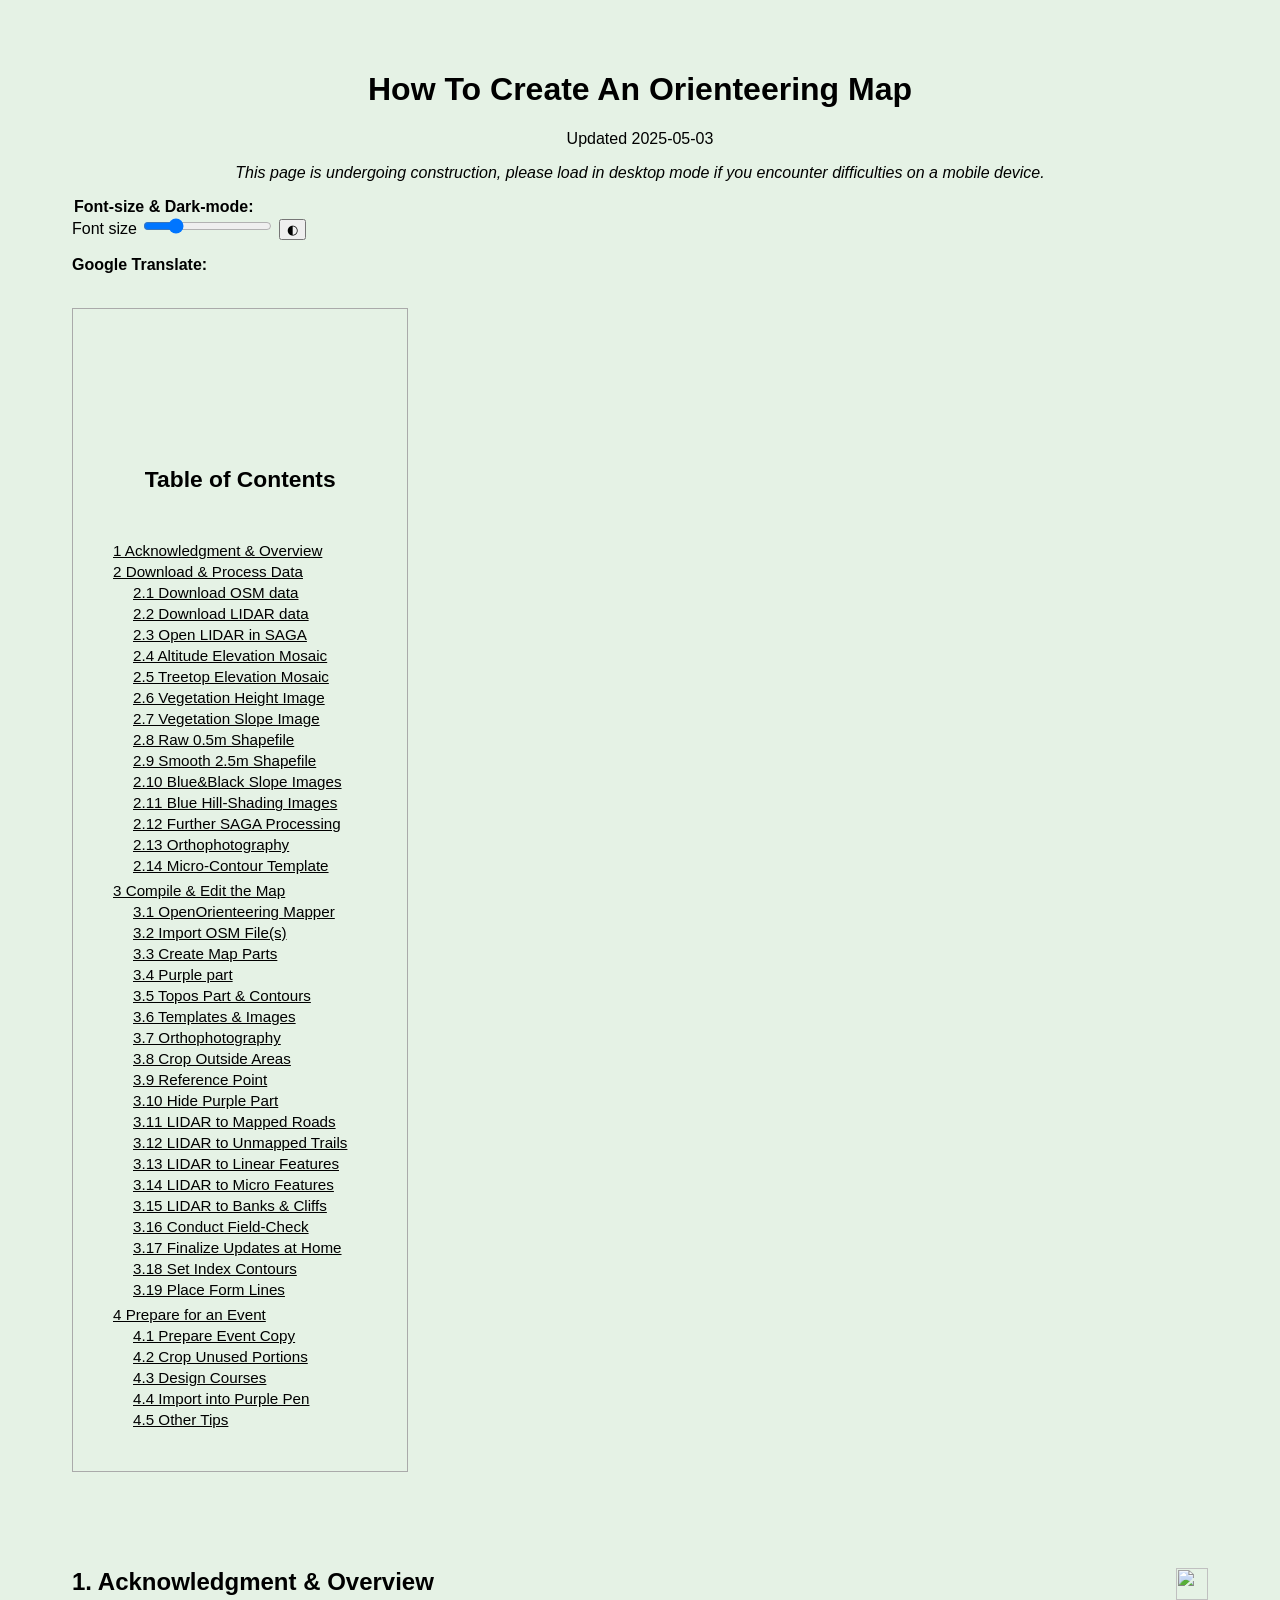
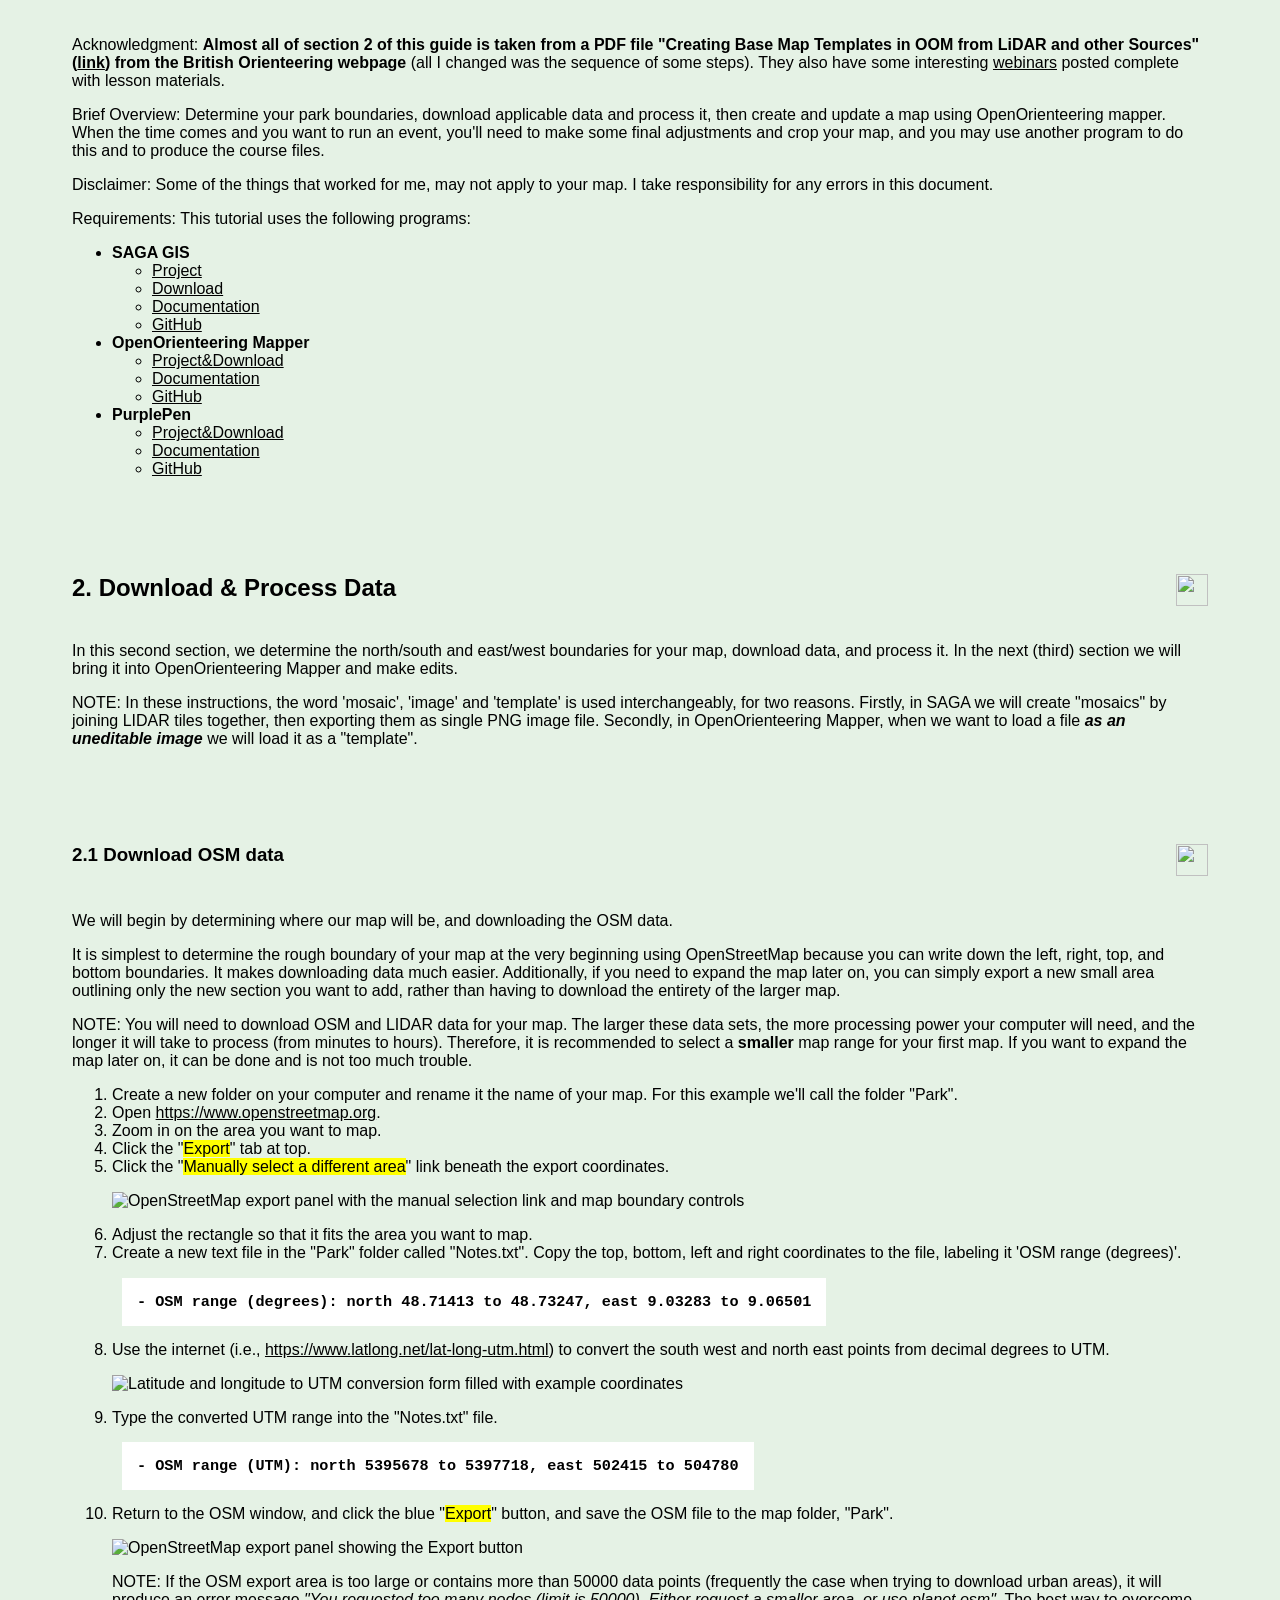
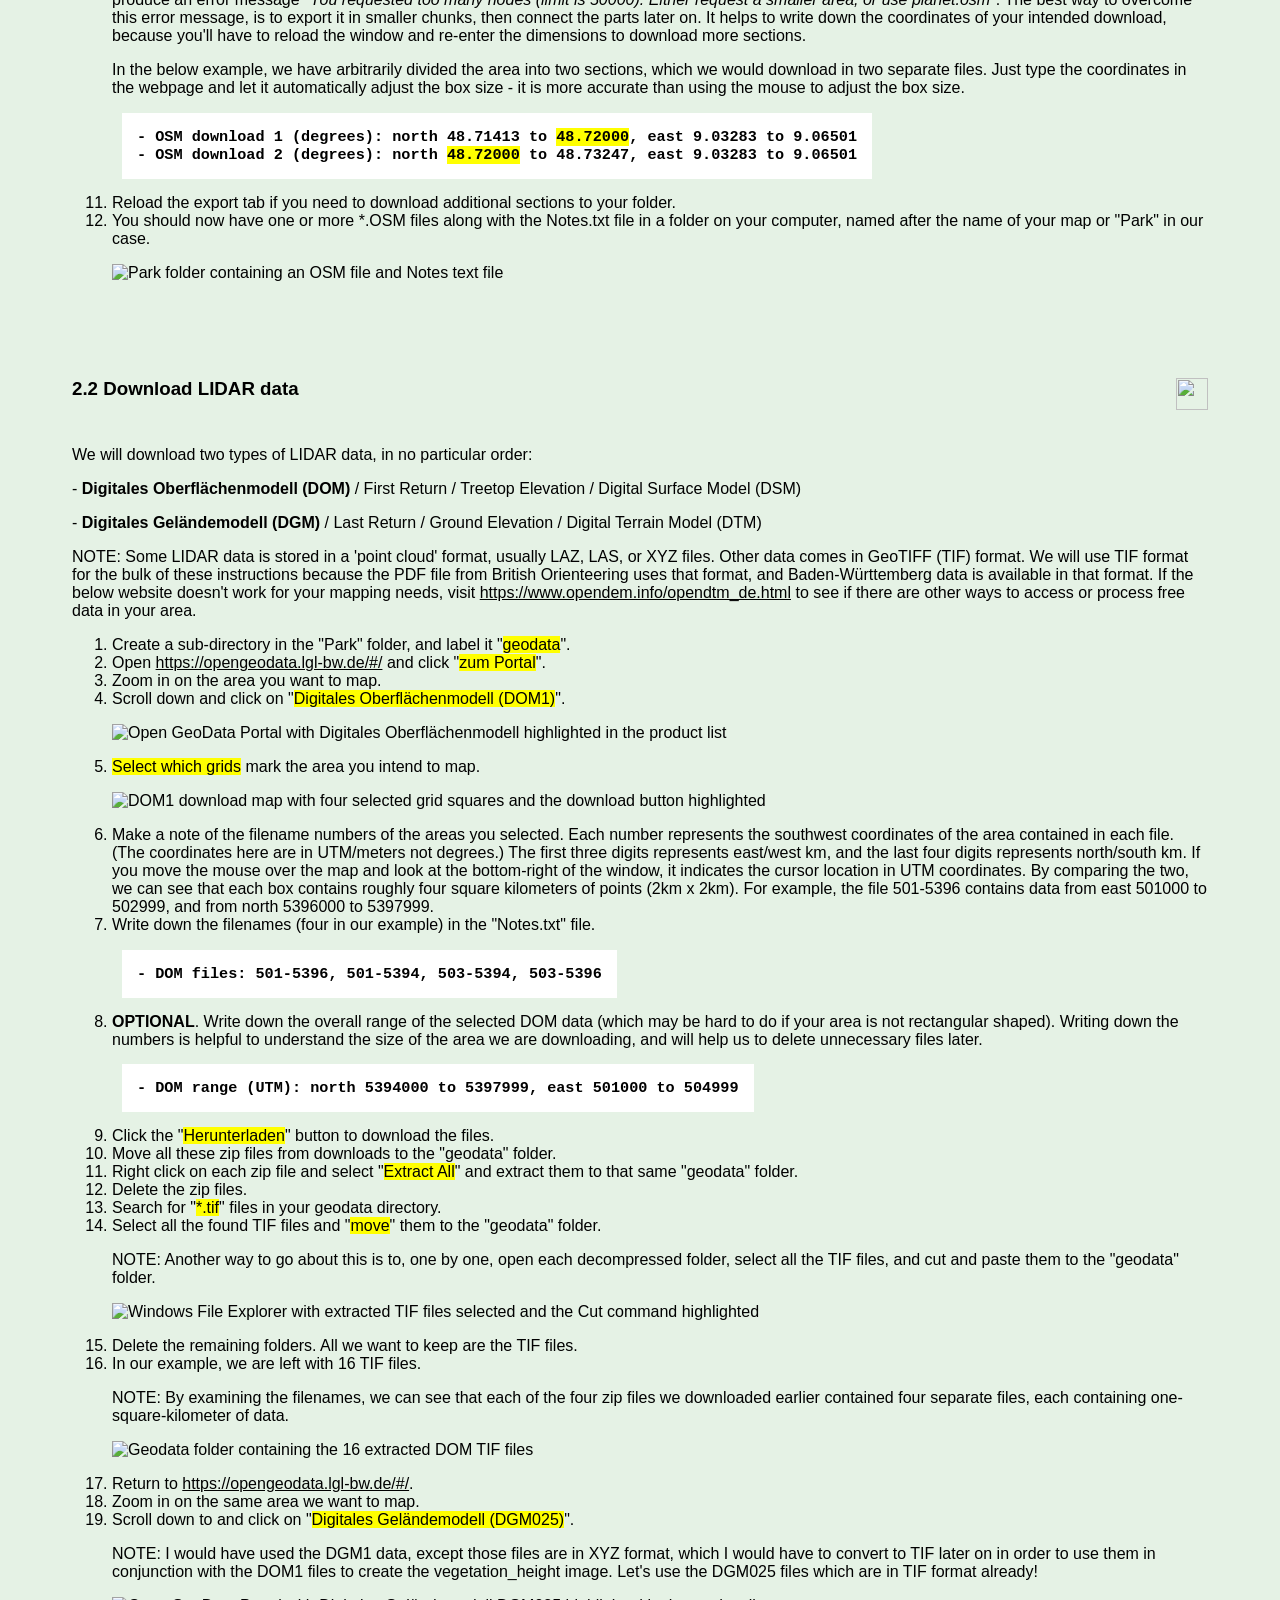
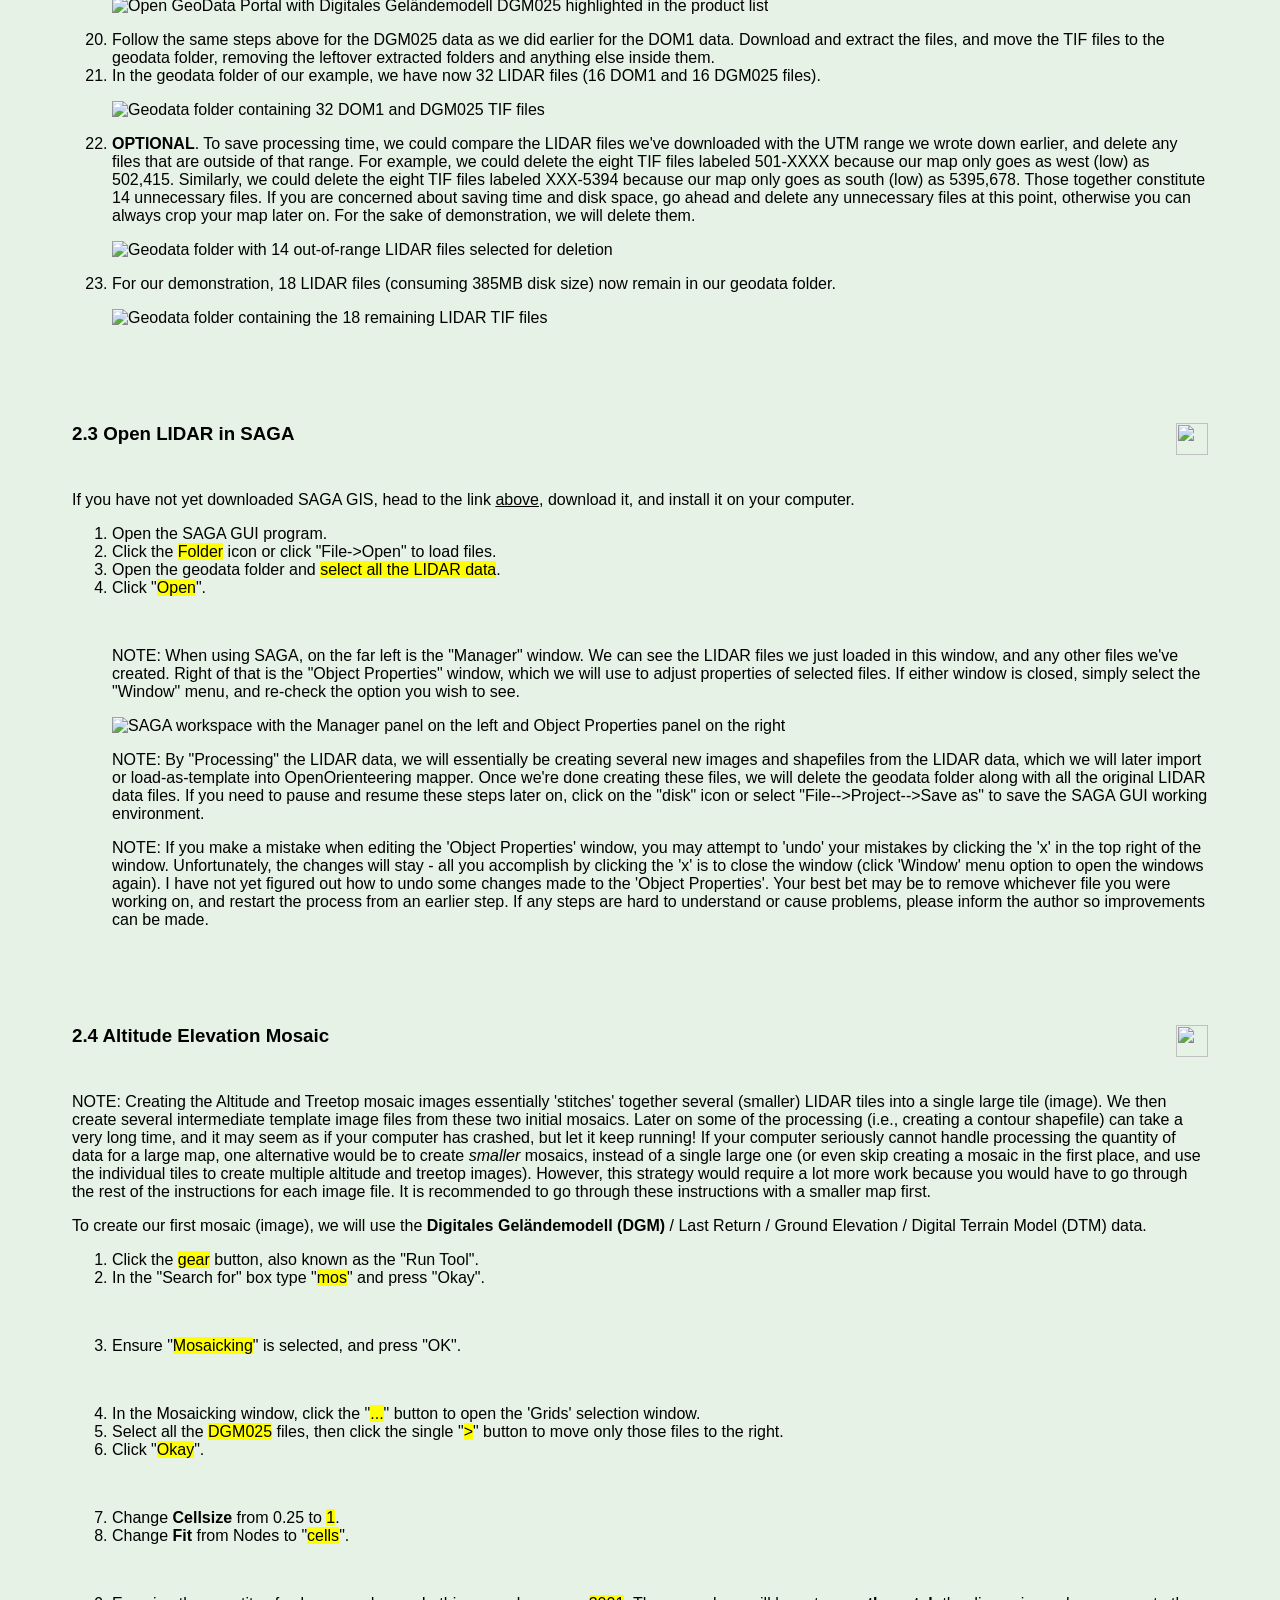
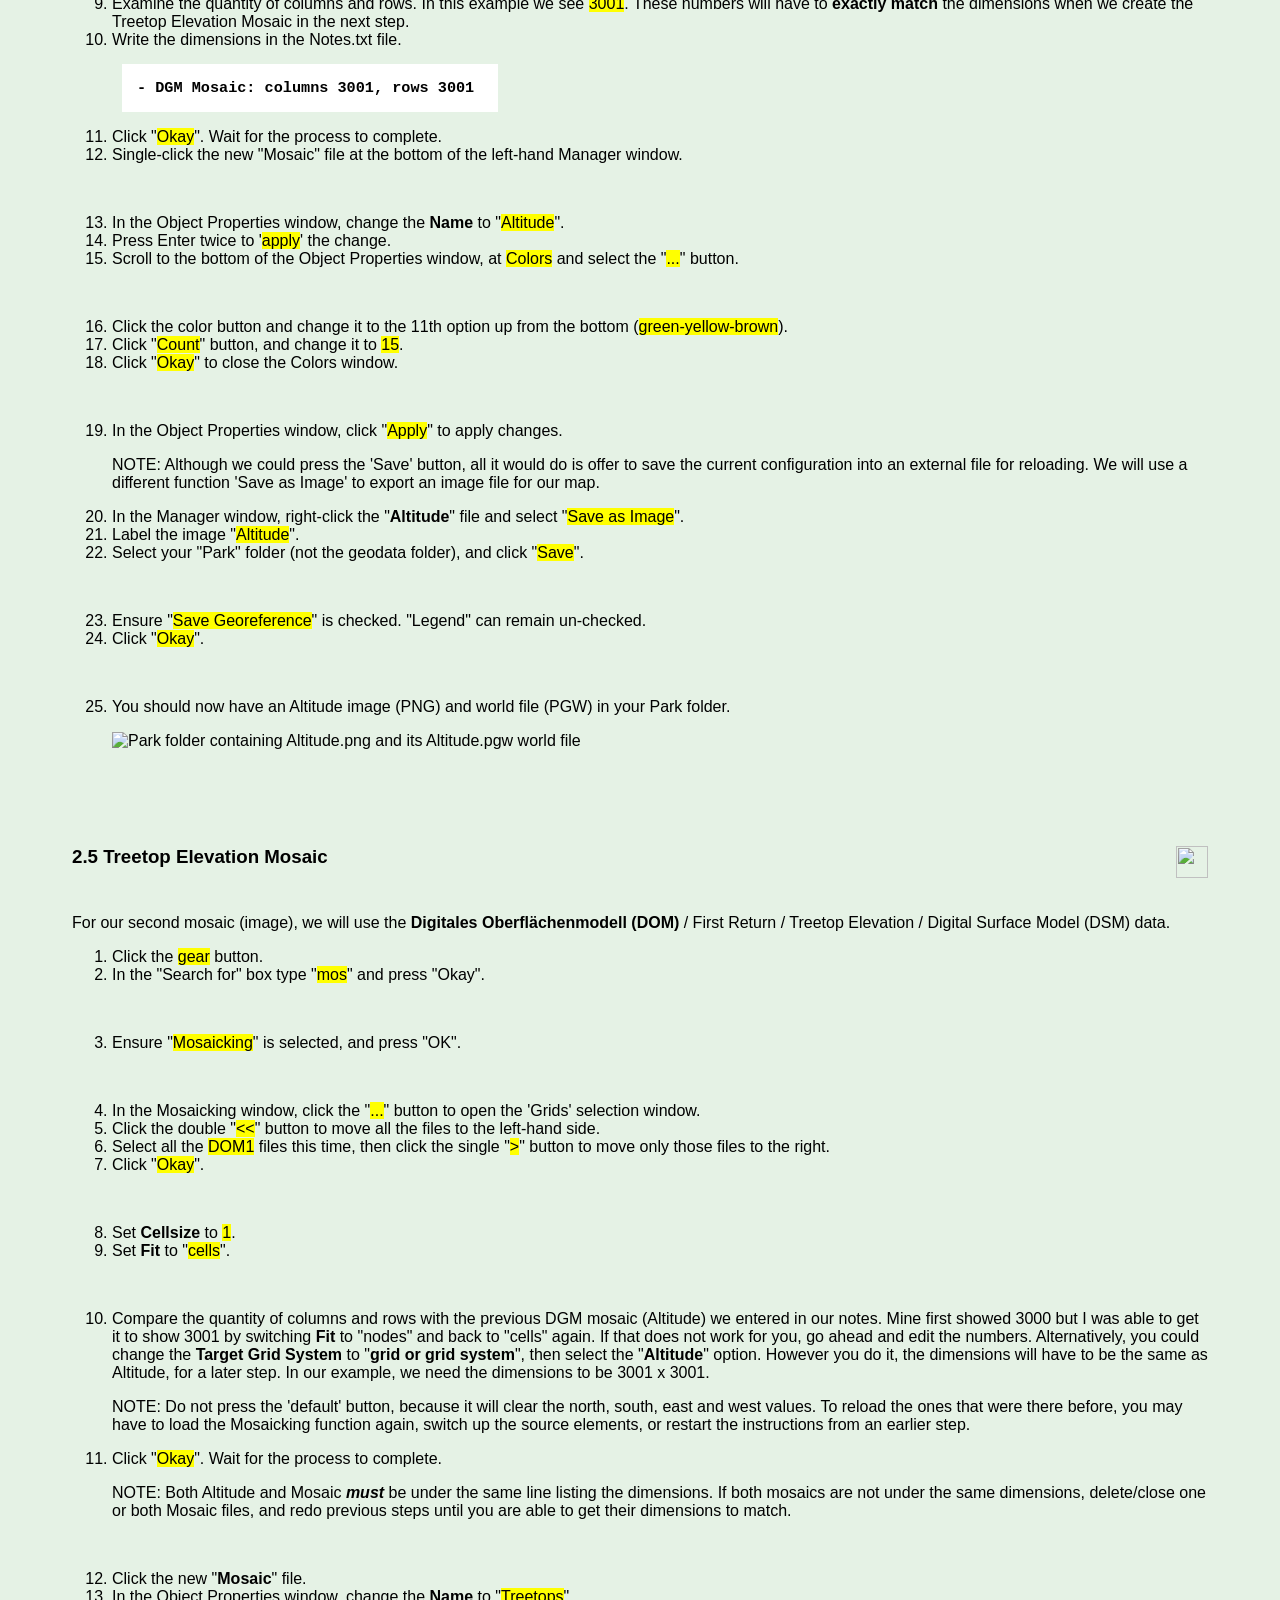
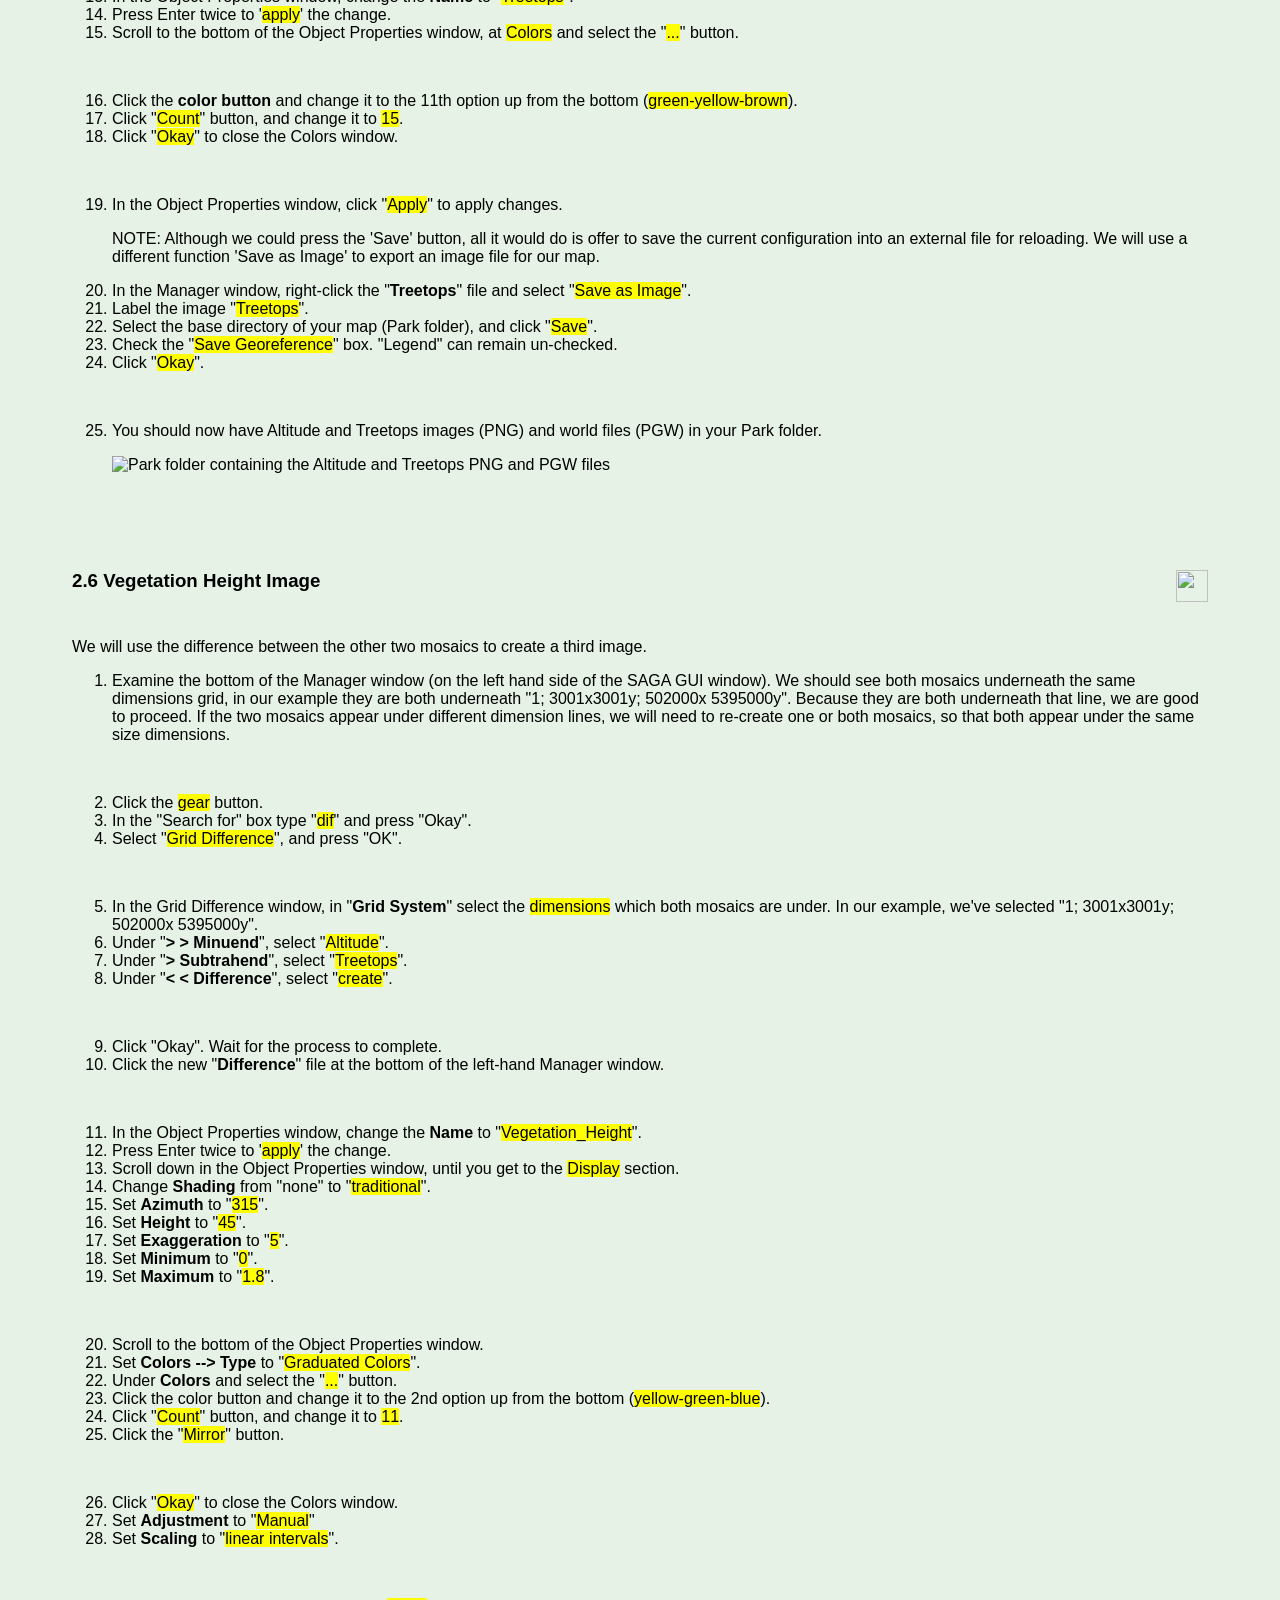
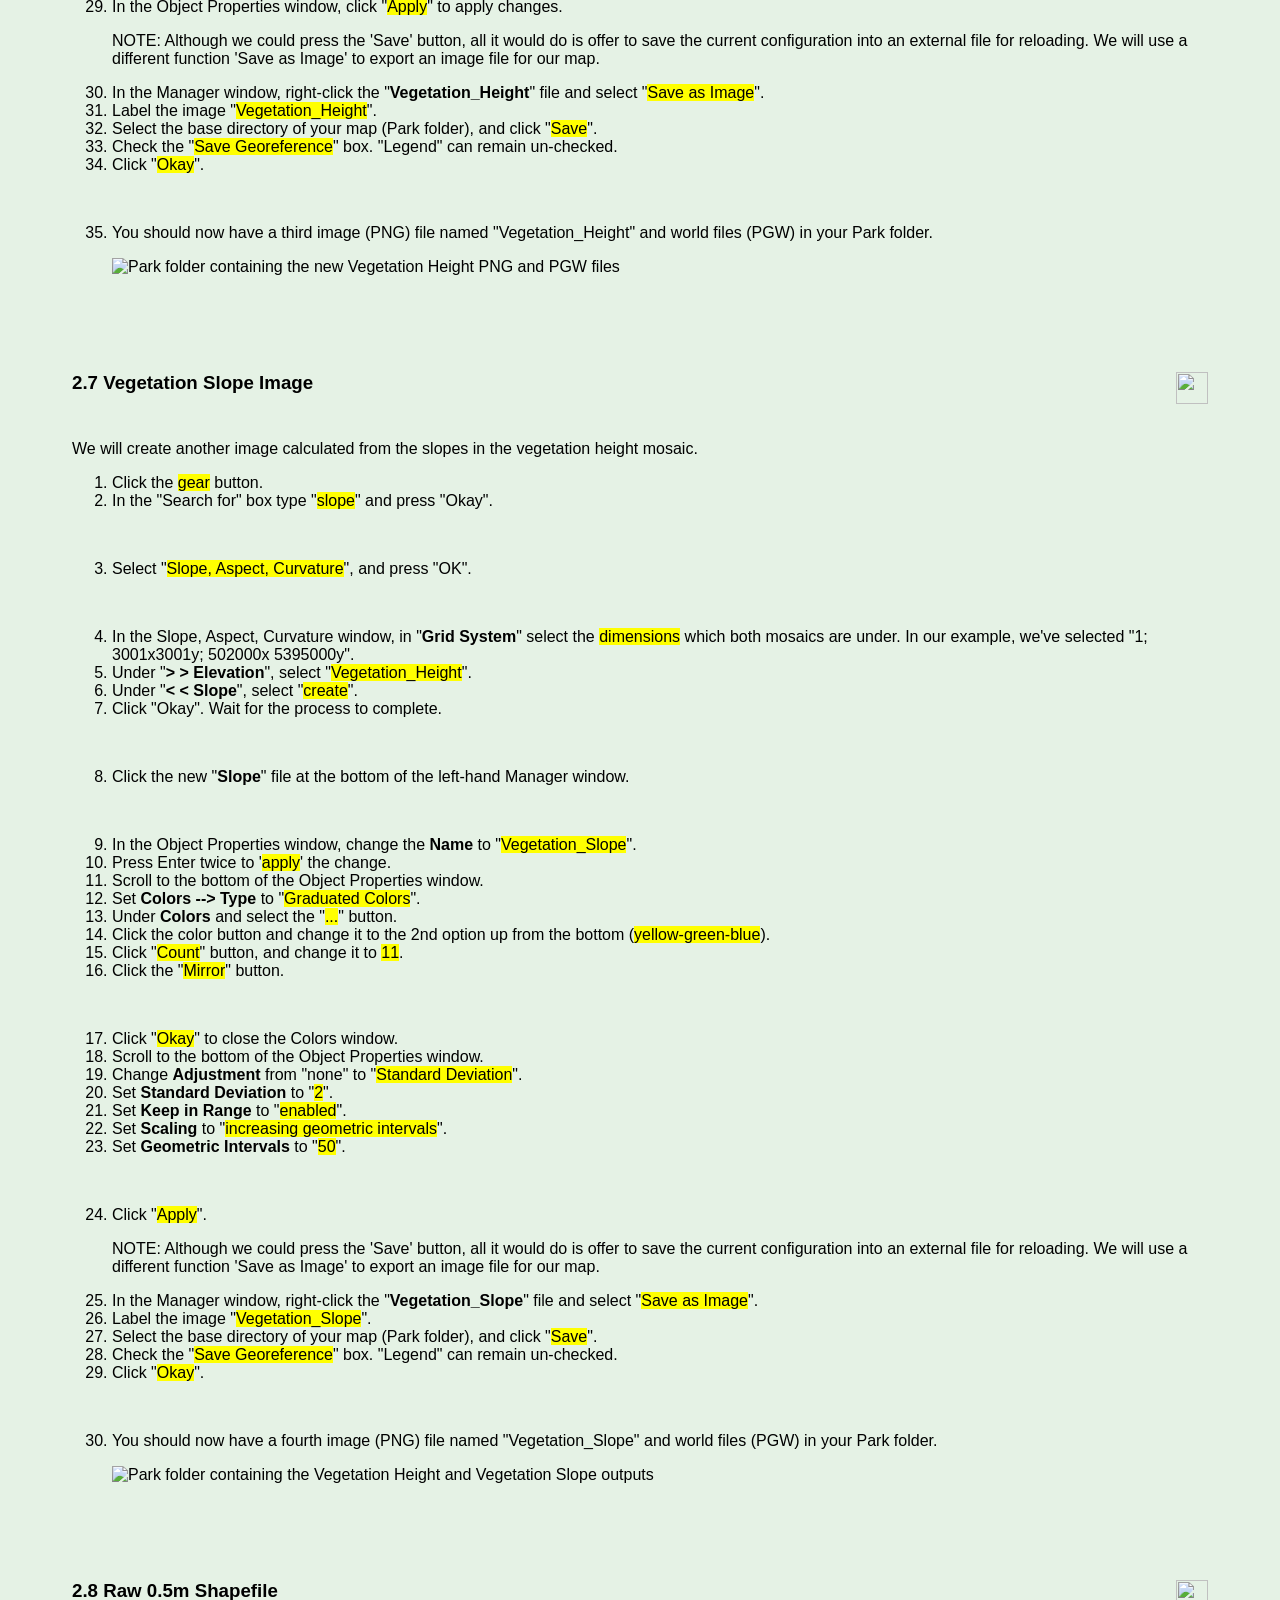
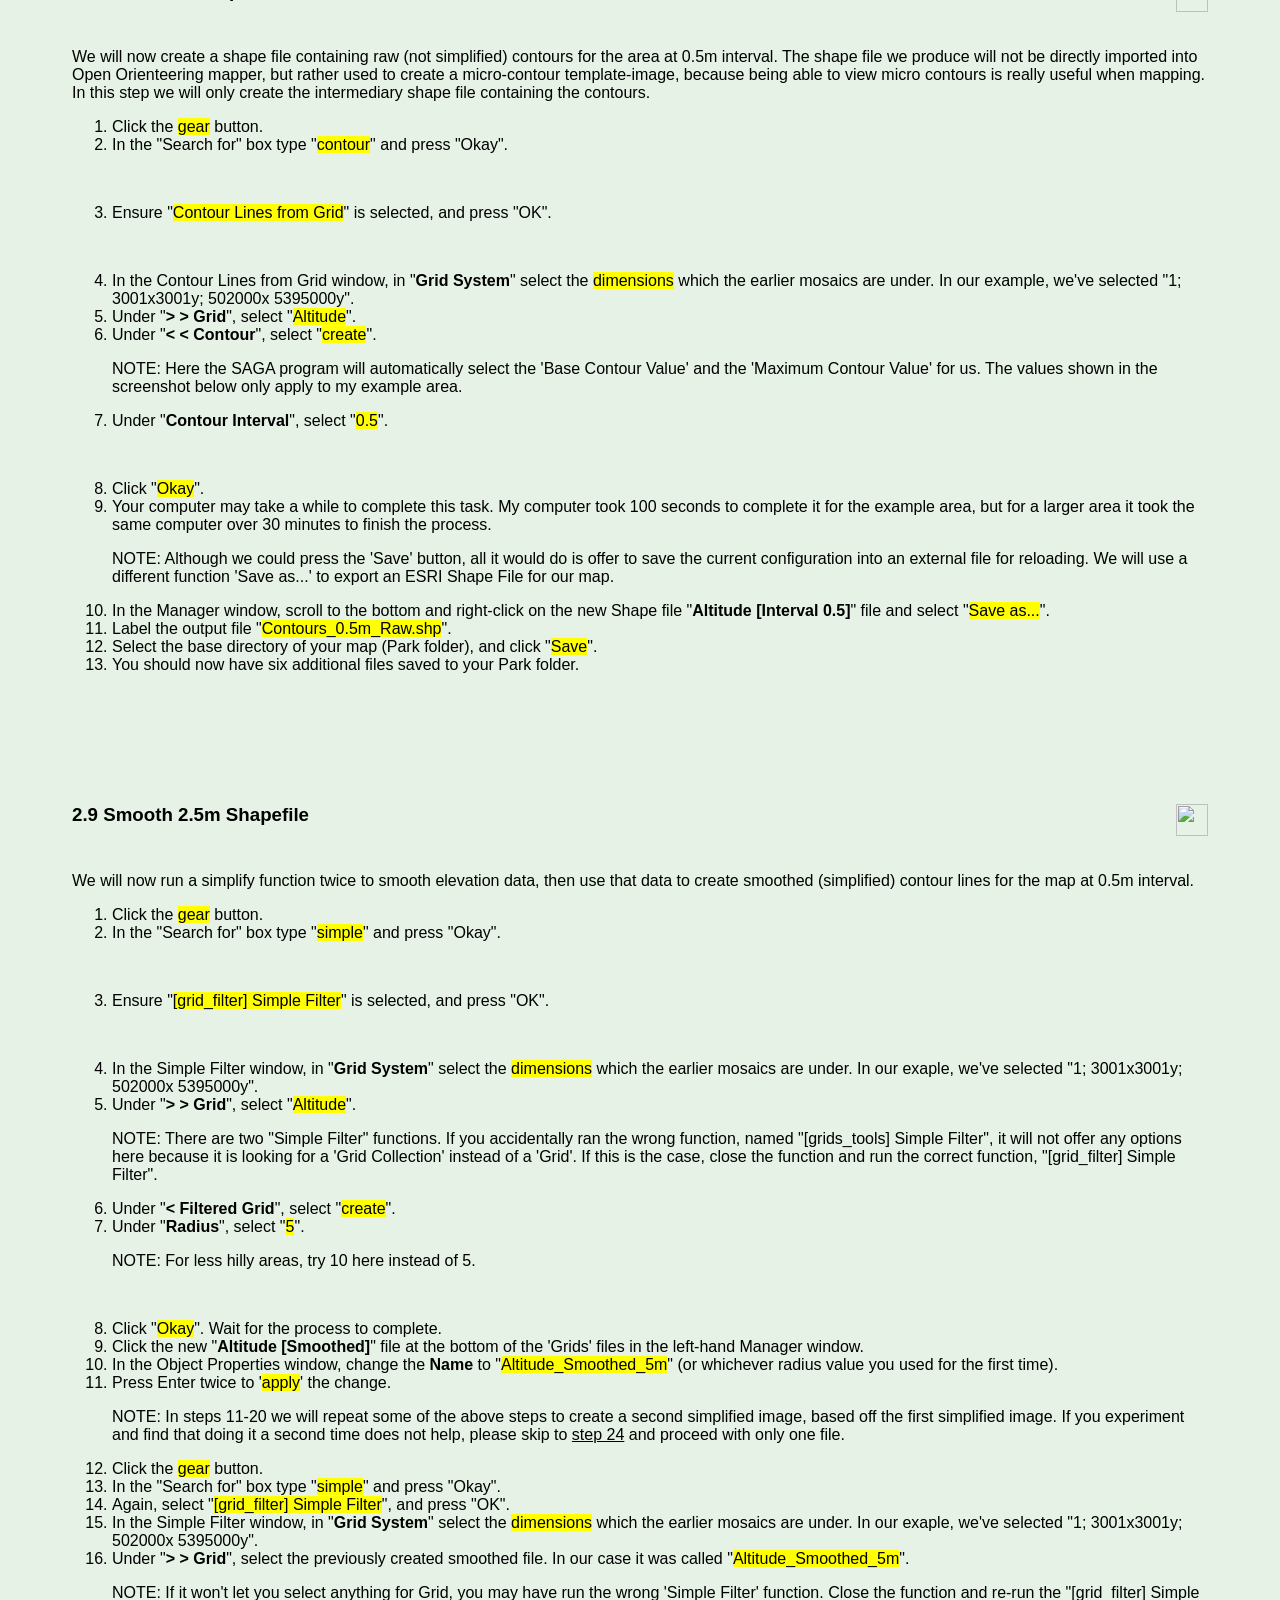
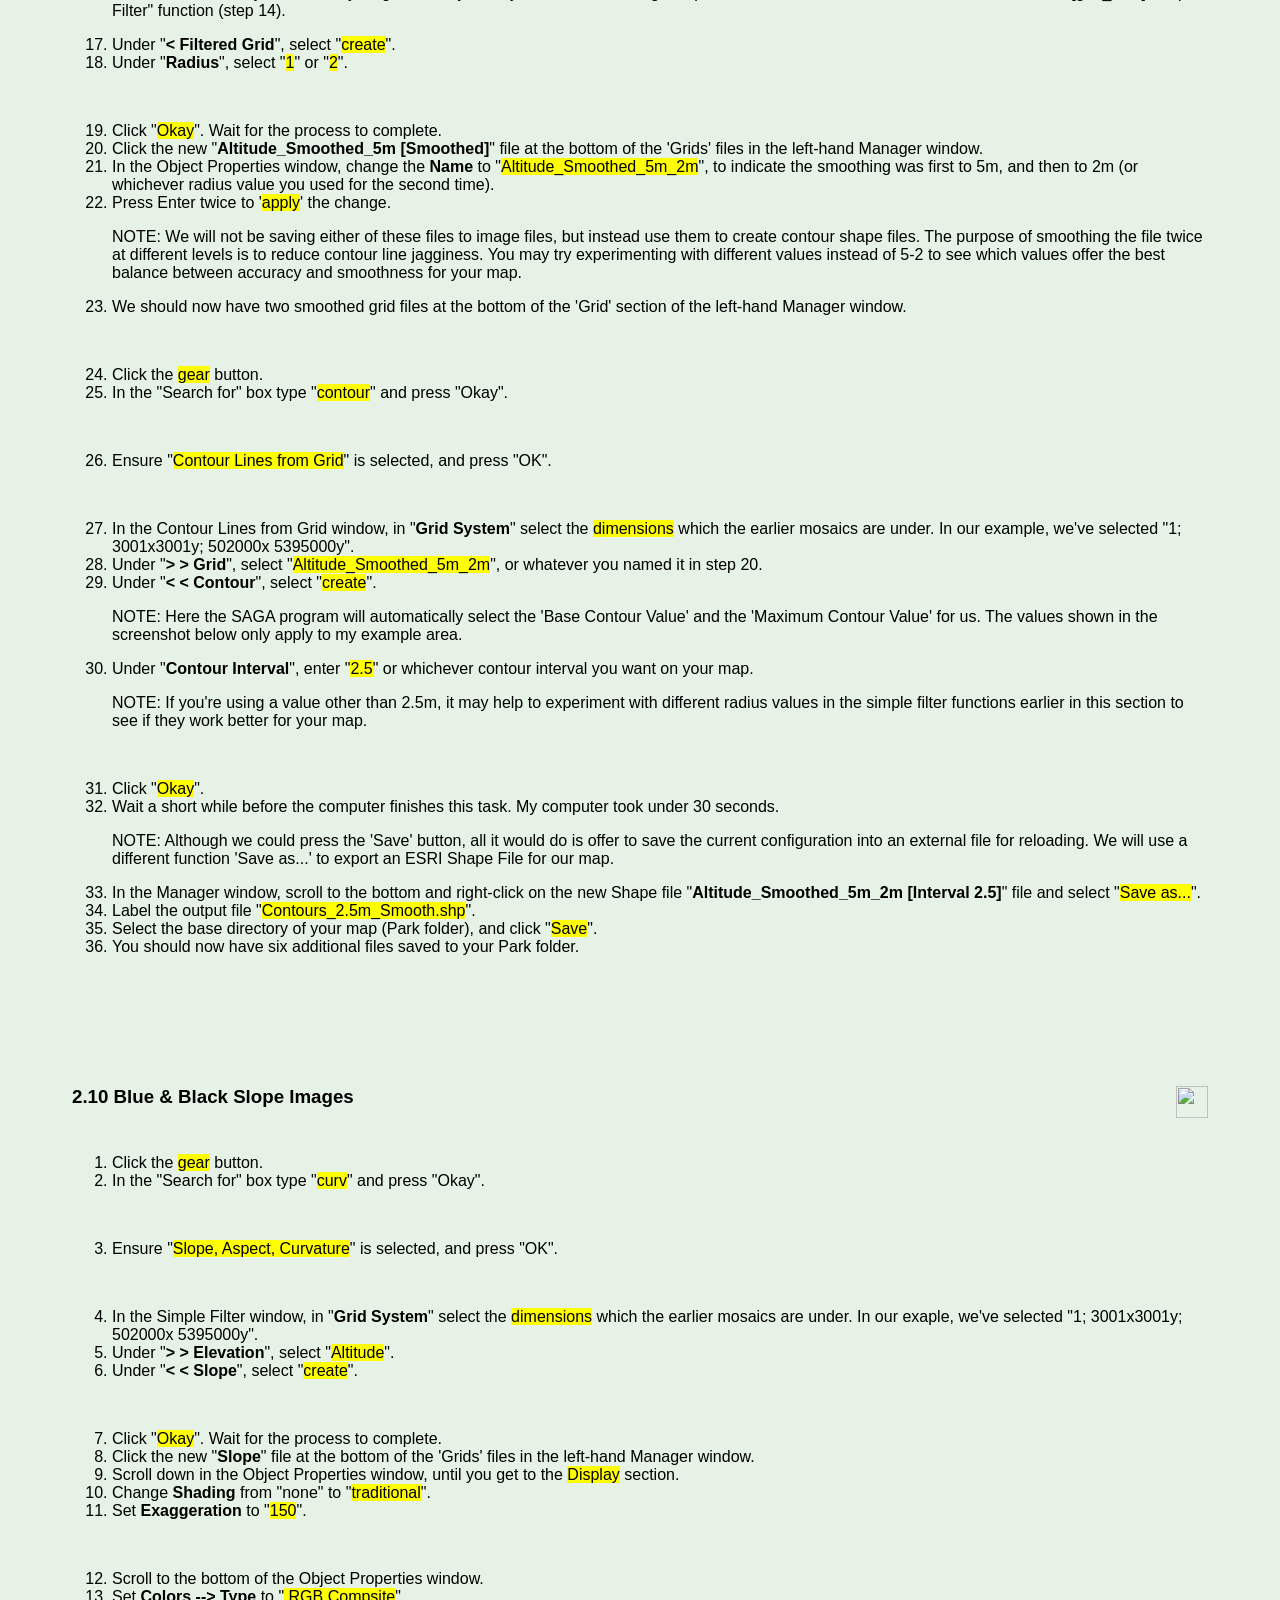
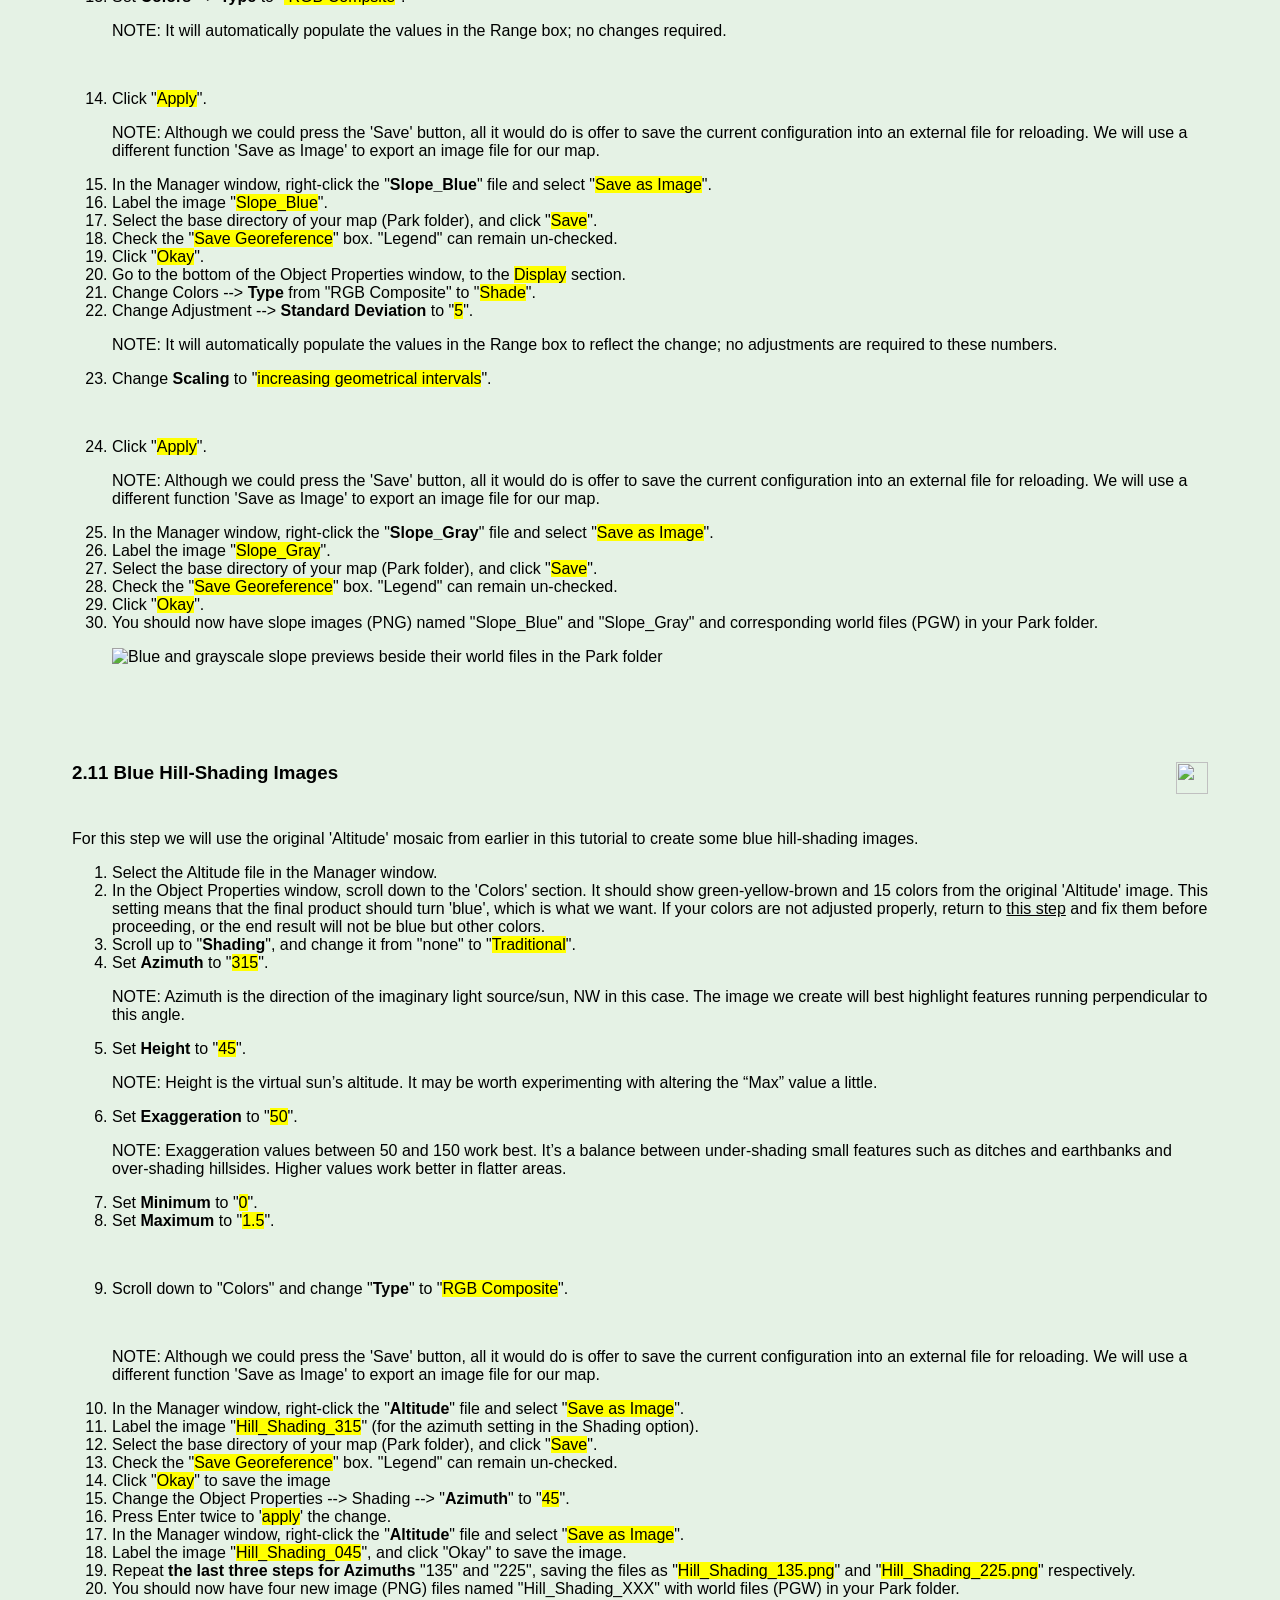
==== commit 2cef26dd: "repaired standard for lists and img" ====
--- a/index.html
+++ b/index.html
@@ -63,7 +63,29 @@
 		.rfBtn {
 			white-space: nowrap;
 			float: right;
-		}			
+		}
+		.section-heading::after {
+			clear: both;
+			content: "";
+			display: table;
+		}
+		.section-heading {
+			margin-bottom: 2em;
+			margin-top: 6em;
+		}
+		.section-heading h2,
+		.section-heading h3 {
+			display: inline;
+			margin: 0;
+		}
+		.settings {
+			border: 0;
+			margin: 0;
+			padding: 0;
+		}
+		.settings legend {
+			font-weight: bold;
+		}
 		pre {
 			font-family: courier, courier new, serif;
 			font-weight: bold;
@@ -116,36 +138,34 @@
 </head>
 <body>
 	
-	<section>
+	<header>
 		<div class="center">
-		<h1>How To Create An Orienteering Map</h1>
-		<table><tr><td>Updated 2025-05-03</td></tr>
-		<tr><td> &nbsp; </td></tr>
-		<tr><td><i>This page is undergoing construction, please load in desktop mode if you encounter difficulties on a mobile device.</i></td></tr>
-		</table>
+			<h1>How To Create An Orienteering Map</h1>
+			<p><time datetime="2025-05-03">Updated 2025-05-03</time></p>
+			<p><i>This page is undergoing construction, please load in desktop mode if you encounter difficulties on a mobile device.</i></p>
 		</div>
 	
-		<br><br>
-		<div> 
-			<b>Font-size & Dark-mode:</b>
-			<span class="singleLine">
-			<div id="firstline"></div>
-			<div id="textZoom" class="slider"><input type="range" min="4" max="40" value="12" id="font-size-slider" step="1">&nbsp;&nbsp;<button id="darkModeButton">&#9680;</button></div>
-			</span>
-			<br><b>Google Translate:</b>
+		<div>
+			<fieldset class="settings">
+				<legend>Font-size & Dark-mode:</legend>
+				<div id="firstline"></div>
+				<div id="textZoom" class="slider">
+					<label for="font-size-slider">Font size</label>
+					<input type="range" min="4" max="40" value="12" id="font-size-slider" step="1">
+					<button id="darkModeButton" type="button" aria-label="Toggle dark mode" title="Toggle dark mode">&#9680;</button>
+				</div>
+			</fieldset>
+			<p><b>Google Translate:</b></p>
 			<div id="google_translate_element"></div>
-			<img src="img1/flags.png" alt="a bunch of flags">
+			<img src="img1/flags.png" alt="">
 		</div>
-		<br><br>
 		
-		<div id="TOC0"></div>
-		<div id="toc_container">
-			<p class="toc_title">Table of Contents</p>
+		<nav id="toc_container" aria-labelledby="TOC0">
+			<h2 id="TOC0" class="toc_title">Table of Contents</h2>
 			<ul class="toc_list">
 				<li><a href="#L1">1 Acknowledgment & Overview</a></li>
-				<br>
-				<li><a href="#L2">2 Download & Process Data</a></li>
-				<ul><br>
+				<li><a href="#L2">2 Download & Process Data</a>
+				<ul>
 					<li><a href="#L21">2.1 Download OSM data</a></li>
 					<li><a href="#L22">2.2 Download LIDAR data</a></li>
 					<li><a href="#L23">2.3 Open LIDAR in SAGA</a></li>
@@ -160,10 +180,9 @@
 					<li><a href="#L212">2.12 Further SAGA Processing</a></li>
 					<li><a href="#L213">2.13 Orthophotography</a></li>
 					<li><a href="#L214">2.14 Micro-Contour Template</a></li>
-				</ul>
-				<br>
-				<li><a href="#L3">3 Compile & Edit the Map</a></li>
-				<ul><br>
+				</ul></li>
+				<li><a href="#L3">3 Compile & Edit the Map</a>
+				<ul>
 					<li><a href="#L31">3.1 OpenOrienteering Mapper</a></li>
 					<li><a href="#L32">3.2 Import OSM File(s)</a></li>
 					<li><a href="#L33">3.3 Create Map Parts</a></li>
@@ -183,26 +202,24 @@
 					<li><a href="#L317">3.17 Finalize Updates at Home</a></li>
 					<li><a href="#L318">3.18 Set Index Contours</a></li>
 					<li><a href="#L319">3.19 Place Form Lines</a></li>
-				</ul>
-				<br>
-				<li><a href="#L4">4 Prepare for an Event</a></li>
-				<ul><br>				
+				</ul></li>
+				<li><a href="#L4">4 Prepare for an Event</a>
+				<ul>
 					<li><a href="#L41">4.1 Prepare Event Copy</a></li>
 					<li><a href="#L42">4.2 Crop Unused Portions</a></li>
 					<li><a href="#L43">4.3 Design Courses</a></li>
 					<li><a href="#L44">4.4 Import into Purple Pen</a></li>
 					<li><a href="#L45">4.5 Other Tips</a></li>
-				</ul>				
-				<br>
+				</ul></li>
 			</ul>
-		</div>
-	</section>
-
-	<article>
+		</nav>
+	</header>
+
+	<main>
 	
 	
 	<section id="L1">
-	<h2>1. Acknowledgment & Overview<div class="rfBtn" style="width: min-content"><a href="#TOC0"><img src="img1/returnToMenu.png" width="32px" height="auto"></a></div></h2>
+	<header class="section-heading"><h2>1. Acknowledgment & Overview</h2><a class="rfBtn" href="#TOC0" aria-label="Return to table of contents"><img src="img1/returnToMenu.png" width="32" height="32" alt=""></a></header>
 	<p>Acknowledgment: <b>Almost all of section 2 of this guide is taken from a PDF file "Creating Base Map Templates in OOM from LiDAR and other Sources" (<a href="https://www.britishorienteering.org.uk/document/e7823ecc894e5b1a55b716b381d35b12.pdf/Creating%20Base%20Map%20Templates%20in%20OOM%20from%20LiDAR%20and%20other%20Sources.v2.pdf" target="_blank" rel="noopener noreferrer">link</a>) from the British Orienteering webpage</b> (all I changed was the sequence of some steps). They also have some interesting <a href="https://www.britishorienteering.org.uk/webinars" target="_blank" rel="noopener noreferrer">webinars</a> posted complete with lesson materials.</p>
 	<p>Brief Overview: Determine your park boundaries, download applicable data and process it, then create and update a map using OpenOrienteering mapper. When the time comes and you want to run an event, you'll need to make some final adjustments and crop your map, and you may use another program to do this and to produce the course files.</p>
 	<p>Disclaimer: Some of the things that worked for me, may not apply to your map. I take responsibility for any errors in this document.</p>
@@ -231,209 +248,181 @@
 
 
 	<section id="L2">
-	<h2>2. Download & Process Data<div class="rfBtn" style="width: min-content"><a href="#TOC0"><img src="img1/returnToMenu.png" width="32px" height="auto"></a></div></h2>
-	<p>In this second section, we determine the north/south and east/west boundaries for your map, download data, and process it. In the next (third) section we will bring it into OpenOrienteering Mapper and make edits.</p></p>
+	<header class="section-heading"><h2>2. Download & Process Data</h2><a class="rfBtn" href="#TOC0" aria-label="Return to table of contents"><img src="img1/returnToMenu.png" width="32" height="32" alt=""></a></header>
+	<p>In this second section, we determine the north/south and east/west boundaries for your map, download data, and process it. In the next (third) section we will bring it into OpenOrienteering Mapper and make edits.</p>
 	<p>NOTE: In these instructions, the word 'mosaic', 'image' and 'template' is used interchangeably, for two reasons. Firstly, in SAGA we will create "mosaics" by joining LIDAR tiles together, then exporting them as single PNG image file. Secondly, in OpenOrienteering Mapper, when we want to load a file <b><i>as an uneditable image</i></b> we will load it as a "template".</p>
 	</section>
 
 
 	<section id="L21">
-	<h2>2.1 Download OSM data<div class="rfBtn" style="width: min-content"><a href="#TOC0"><img src="img1/returnToMenu.png" width="32px" height="auto"></a></div></h2>
-	<ol>
+	<header class="section-heading"><h3>2.1 Download OSM data</h3><a class="rfBtn" href="#TOC0" aria-label="Return to table of contents"><img src="img1/returnToMenu.png" width="32" height="32" alt=""></a></header>
 	<p>We will begin by determining where our map will be, and downloading the OSM data.</p>
 	<p>It is simplest to determine the rough boundary of your map at the very beginning using OpenStreetMap because you can write down the left, right, top, and bottom boundaries. It makes downloading data much easier. Additionally, if you need to expand the map later on, you can simply export a new small area outlining only the new section you want to add, rather than having to download the entirety of the larger map.</p>
 	<p>NOTE: You will need to download OSM and LIDAR data for your map. The larger these data sets, the more processing power your computer will need, and the longer it will take to process (from minutes to hours). Therefore, it is recommended to select a <b>smaller</b> map range for your first map. If you want to expand the map later on, it can be done and is not too much trouble.</p>
+	<ol>
 	<li>Create a new folder on your computer and rename it the name of your map. For this example we'll call the folder "Park".</li>
 	<li>Open <a href="https://www.openstreetmap.org" target="_blank" rel="noopener noreferrer">https://www.openstreetmap.org</a>.</li>
 	<li>Zoom in on the area you want to map.</li>
 	<li>Click the "<mark>Export</mark>" tab at top.</li>
-	<li>Click the "<mark>Manually select a different area</mark>" link beneath the export coordinates.</li>
-	<p><img src="img1/OSM_Adjust.jpg" width="700" height="auto"></p>
+	<li>Click the "<mark>Manually select a different area</mark>" link beneath the export coordinates.
+	<p><img src="img1/OSM_Adjust.jpg" width="700" height="auto" alt="OpenStreetMap export panel with the manual selection link and map boundary controls"></p></li>
 	<li>Adjust the rectangle so that it fits the area you want to map.</li>
-	<li>Create a new text file in the "Park" folder called "Notes.txt". Copy the top, bottom, left and right coordinates to the file, labeling it 'OSM range (degrees)'.</li>
-	<pre>- OSM range (degrees): north 48.71413 to 48.73247, east 9.03283 to 9.06501</pre>
-	<li>Use the internet (i.e., <a href="https://www.latlong.net/lat-long-utm.html" target="_blank" rel="noopener noreferrer">https://www.latlong.net/lat-long-utm.html</a>) to convert the south west and north east points from decimal degrees to UTM.</li>
-	<p><img src="img1/UTM_Conv.png" width="700" height="auto"></p>
-	<li>Type the converted UTM range into the "Notes.txt" file.</li>
-	<pre>- OSM range (UTM): north 5395678 to 5397718, east 502415 to 504780</pre>
-	<li>Return to the OSM window, and click the blue "<mark>Export</mark>" button, and save the OSM file to the map folder, "Park".</li>
-	<p><img src="img1/OSM_Export.jpg" width="700" height="auto"></p>
+	<li>Create a new text file in the "Park" folder called "Notes.txt". Copy the top, bottom, left and right coordinates to the file, labeling it 'OSM range (degrees)'.
+	<pre>- OSM range (degrees): north 48.71413 to 48.73247, east 9.03283 to 9.06501</pre></li>
+	<li>Use the internet (i.e., <a href="https://www.latlong.net/lat-long-utm.html" target="_blank" rel="noopener noreferrer">https://www.latlong.net/lat-long-utm.html</a>) to convert the south west and north east points from decimal degrees to UTM.
+	<p><img src="img1/UTM_Conv.png" width="700" height="auto" alt="Latitude and longitude to UTM conversion form filled with example coordinates"></p></li>
+	<li>Type the converted UTM range into the "Notes.txt" file.
+	<pre>- OSM range (UTM): north 5395678 to 5397718, east 502415 to 504780</pre></li>
+	<li>Return to the OSM window, and click the blue "<mark>Export</mark>" button, and save the OSM file to the map folder, "Park".
+	<p><img src="img1/OSM_Export.jpg" width="700" height="auto" alt="OpenStreetMap export panel showing the Export button"></p>
 	<p>NOTE: If the OSM export area is too large or contains more than 50000 data points (frequently the case when trying to download urban areas), it will produce an error message <i>"You requested too many nodes (limit is 50000). Either request a smaller area, or use planet.osm"</i>. The best way to overcome this error message, is to export it in smaller chunks, then connect the parts later on. It helps to write down the coordinates of your intended download, because you'll have to reload the window and re-enter the dimensions to download more sections.</p>
 	<p>In the below example, we have arbitrarily divided the area into two sections, which we would download in two separate files. Just type the coordinates in the webpage and let it automatically adjust the box size - it is more accurate than using the mouse to adjust the box size.</p>
-	<pre>- OSM download 1 (degrees): north 48.71413 to <mark>48.72000</mark>, east 9.03283 to 9.06501<br>- OSM download 2 (degrees): north <mark>48.72000</mark> to 48.73247, east 9.03283 to 9.06501</pre>
+	<pre>- OSM download 1 (degrees): north 48.71413 to <mark>48.72000</mark>, east 9.03283 to 9.06501<br>- OSM download 2 (degrees): north <mark>48.72000</mark> to 48.73247, east 9.03283 to 9.06501</pre></li>
 	<li>Reload the export tab if you need to download additional sections to your folder.</li> 
-	<li>You should now have one or more *.OSM files along with the Notes.txt file in a folder on your computer, named after the name of your map or "Park" in our case.</li>
-	<p><img src="img1/park_osm.png" width="300" height="auto"></p>
+	<li>You should now have one or more *.OSM files along with the Notes.txt file in a folder on your computer, named after the name of your map or "Park" in our case.
+	<p><img src="img1/park_osm.png" width="300" height="auto" alt="Park folder containing an OSM file and Notes text file"></p></li>
 	</ol></section>
 	
 	
 	<section id="L22">
-	<h2>2.2 Download LIDAR data<div class="rfBtn" style="width: min-content"><a href="#TOC0"><img src="img1/returnToMenu.png" width="32px" height="auto"></a></div></h2>
-	<ol>
+	<header class="section-heading"><h3>2.2 Download LIDAR data</h3><a class="rfBtn" href="#TOC0" aria-label="Return to table of contents"><img src="img1/returnToMenu.png" width="32" height="32" alt=""></a></header>
 	<p>We will download two types of LIDAR data, in no particular order:</p>
 	<p>- <b>Digitales Oberflächenmodell (DOM)</b> / First Return / Treetop Elevation / Digital Surface Model (DSM)</p>
 	<p>- <b>Digitales Geländemodell (DGM)</b> / Last Return / Ground Elevation / Digital Terrain Model (DTM)</p>
 	<p>NOTE: Some LIDAR data is stored in a 'point cloud' format, usually LAZ, LAS, or XYZ files. Other data comes in GeoTIFF (TIF) format. We will use TIF format for the bulk of these instructions because the PDF file from British Orienteering uses that format, and Baden-Württemberg data is available in that format. If the below website doesn't work for your mapping needs, visit <a href="https://www.opendem.info/opendtm_de.html" target="_blank" rel="noopener noreferrer">https://www.opendem.info/opendtm_de.html</a> to see if there are other ways to access or process free data in your area.</p>
+	<ol>
 	<li>Create a sub-directory in the "Park" folder, and label it "<mark>geodata</mark>".</li>
 	<li>Open <a href="https://opengeodata.lgl-bw.de/#/" target="_blank" rel="noopener noreferrer">https://opengeodata.lgl-bw.de/#/</a> and click "<mark>zum Portal</mark>".</li>
 	<li>Zoom in on the area you want to map.</li>
-	<li>Scroll down and click on "<mark>Digitales Oberflächenmodell (DOM1)</mark>".</li>
-	<p><img src="img1/Pick_DOM.jpg" width="700" height="auto"></p>
-	<li><mark>Select which grids</mark> mark the area you intend to map.</li>
-	<p><img src="img1/DOM.jpg" width="800" height="auto"></p>
+	<li>Scroll down and click on "<mark>Digitales Oberflächenmodell (DOM1)</mark>".
+	<p><img src="img1/Pick_DOM.jpg" width="700" height="auto" alt="Open GeoData Portal with Digitales Oberflächenmodell highlighted in the product list"></p></li>
+	<li><mark>Select which grids</mark> mark the area you intend to map.
+	<p><img src="img1/DOM.jpg" width="800" height="auto" alt="DOM1 download map with four selected grid squares and the download button highlighted"></p></li>
 	<li>Make a note of the filename numbers of the areas you selected. Each number represents the southwest coordinates of the area contained in each file. (The coordinates here are in UTM/meters not degrees.) The first three digits represents east/west km, and the last four digits represents north/south km. If you move the mouse over the map and look at the bottom-right of the window, it indicates the cursor location in UTM coordinates. By comparing the two, we can see that each box contains roughly four square kilometers of points (2km x 2km). For example, the file 501-5396 contains data from east 501000 to 502999, and from north 5396000 to 5397999.</li>
-	<li>Write down the filenames (four in our example) in the "Notes.txt" file.</li>
-	<pre>- DOM files: 501-5396, 501-5394, 503-5394, 503-5396</pre>
-	<li><b>OPTIONAL</b>. Write down the overall range of the selected DOM data (which may be hard to do if your area is not rectangular shaped). Writing down the numbers is helpful to understand the size of the area we are downloading, and will help us to delete unnecessary files later.</li>
-	<pre>- DOM range (UTM): north 5394000 to 5397999, east 501000 to 504999</pre>
+	<li>Write down the filenames (four in our example) in the "Notes.txt" file.
+	<pre>- DOM files: 501-5396, 501-5394, 503-5394, 503-5396</pre></li>
+	<li><b>OPTIONAL</b>. Write down the overall range of the selected DOM data (which may be hard to do if your area is not rectangular shaped). Writing down the numbers is helpful to understand the size of the area we are downloading, and will help us to delete unnecessary files later.
+	<pre>- DOM range (UTM): north 5394000 to 5397999, east 501000 to 504999</pre></li>
 	<li>Click the "<mark>Herunterladen</mark>" button to download the files.</li>
 	<li>Move all these zip files from downloads to the "geodata" folder.</li>
 	<li>Right click on each zip file and select "<mark>Extract All</mark>" and extract them to that same "geodata" folder.</li>
 	<li>Delete the zip files.</li>
 	<li>Search for "<mark>*.tif</mark>" files in your geodata directory.</li>
-	<li>Select all the found TIF files and "<mark>move</mark>" them to the "geodata" folder.</li>
+	<li>Select all the found TIF files and "<mark>move</mark>" them to the "geodata" folder.
 	<p>NOTE: Another way to go about this is to, one by one, open each decompressed folder, select all the TIF files, and cut and paste them to the "geodata" folder.</p>
-	<p><img src="img1/DOM_ZIP.png" width="500" height="auto"></p>
+	<p><img src="img1/DOM_ZIP.png" width="500" height="auto" alt="Windows File Explorer with extracted TIF files selected and the Cut command highlighted"></p></li>
 	<li>Delete the remaining folders. All we want to keep are the TIF files.</li>
-	<li>In our example, we are left with 16 TIF files.</li>
+	<li>In our example, we are left with 16 TIF files.
 	<p>NOTE: By examining the filenames, we can see that each of the four zip files we downloaded earlier contained four separate files, each containing one-square-kilometer of data.</p>
-	<p><img src="img1/DOM_TIF.png" width="500" height="auto"></p>
+	<p><img src="img1/DOM_TIF.png" width="500" height="auto" alt="Geodata folder containing the 16 extracted DOM TIF files"></p></li>
 	<li>Return to <a href="https://opengeodata.lgl-bw.de/#/" target="_blank" rel="noopener noreferrer">https://opengeodata.lgl-bw.de/#/</a>.</li>
 	<li>Zoom in on the same area we want to map.</li>
-	<li>Scroll down to and click on "<mark>Digitales Geländemodell (DGM025)</mark>".</li>
+	<li>Scroll down to and click on "<mark>Digitales Geländemodell (DGM025)</mark>".
 	<p>NOTE: I would have used the DGM1 data, except those files are in XYZ format, which I would have to convert to TIF later on in order to use them in conjunction with the DOM1 files to create the vegetation_height image. Let's use the DGM025 files which are in TIF format already!</p>
-	<p><img src="img1/Pick_DGM.jpg" width="700" height="auto"></p>
+	<p><img src="img1/Pick_DGM.jpg" width="700" height="auto" alt="Open GeoData Portal with Digitales Geländemodell DGM025 highlighted in the product list"></p></li>
 	<li>Follow the same steps above for the DGM025 data as we did earlier for the DOM1 data. Download and extract the files, and move the TIF files to the geodata folder, removing the leftover extracted folders and anything else inside them.</li>
-	<li>In the geodata folder of our example, we have now 32 LIDAR files (16 DOM1 and 16 DGM025 files).</li>
-	<p><img src="img1/LIDAR_32.png" width="700" height="auto"></p>
-	<li><b>OPTIONAL</b>. To save processing time, we could compare the LIDAR files we've downloaded with the UTM range we wrote down earlier, and delete any files that are outside of that range. For example, we could delete the eight TIF files labeled 501-XXXX because our map only goes as west (low) as 502,415. Similarly, we could delete the eight TIF files labeled XXX-5394 because our map only goes as south (low) as 5395,678. Those together constitute 14 unnecessary files. If you are concerned about saving time and disk space, go ahead and delete any unnecessary files at this point, otherwise you can always crop your map later on. For the sake of demonstration, we will delete them.</li>
-	<p><img src="img1/LIDAR_Cut.png" width="600" height="auto"></p>
-	<li>For our demonstration, 18 LIDAR files (consuming 385MB disk size) now remain in our geodata folder.</li>
-	<p><img src="img1/geodata_18.png" width="500" height="auto"></p>
+	<li>In the geodata folder of our example, we have now 32 LIDAR files (16 DOM1 and 16 DGM025 files).
+	<p><img src="img1/LIDAR_32.png" width="700" height="auto" alt="Geodata folder containing 32 DOM1 and DGM025 TIF files"></p></li>
+	<li><b>OPTIONAL</b>. To save processing time, we could compare the LIDAR files we've downloaded with the UTM range we wrote down earlier, and delete any files that are outside of that range. For example, we could delete the eight TIF files labeled 501-XXXX because our map only goes as west (low) as 502,415. Similarly, we could delete the eight TIF files labeled XXX-5394 because our map only goes as south (low) as 5395,678. Those together constitute 14 unnecessary files. If you are concerned about saving time and disk space, go ahead and delete any unnecessary files at this point, otherwise you can always crop your map later on. For the sake of demonstration, we will delete them.
+	<p><img src="img1/LIDAR_Cut.png" width="600" height="auto" alt="Geodata folder with 14 out-of-range LIDAR files selected for deletion"></p></li>
+	<li>For our demonstration, 18 LIDAR files (consuming 385MB disk size) now remain in our geodata folder.
+	<p><img src="img1/geodata_18.png" width="500" height="auto" alt="Geodata folder containing the 18 remaining LIDAR TIF files"></p></li>
 	</ol></section>
 
 
 	<section id="L23">
-	<h2>2.3 Open LIDAR in SAGA<div class="rfBtn" style="width: min-content"><a href="#TOC0"><img src="img1/returnToMenu.png" width="32px" height="auto"></a></div></h2>
-	<ol>
+	<header class="section-heading"><h3>2.3 Open LIDAR in SAGA</h3><a class="rfBtn" href="#TOC0" aria-label="Return to table of contents"><img src="img1/returnToMenu.png" width="32" height="32" alt=""></a></header>
 	<p>If you have not yet downloaded SAGA GIS, head to the link <a href="#L1">above</a>, download it, and install it on your computer.</p>
+	<ol>
 	<li>Open the SAGA GUI program.</li>
 	<li>Click the <mark>Folder</mark> icon or click "File->Open" to load files.</li>
 	<li>Open the geodata folder and <mark>select all the LIDAR data</mark>.</li>
-	<li>Click "<mark>Open</mark>".</li>
-	<p><img src="img2/SAGA_Load.png" width="700" height="auto"></p>
+	<li>Click "<mark>Open</mark>".	<p><img src="img2/SAGA_Load.png" width="700" height="auto" alt=""></p>
 	<p>NOTE: When using SAGA, on the far left is the "Manager" window. We can see the LIDAR files we just loaded in this window, and any other files we've created. Right of that is the "Object Properties" window, which we will use to adjust properties of selected files. If either window is closed, simply select the "Window" menu, and re-check the option you wish to see.</p>
-	<p><img src="img2/SAGA_Window.png" width="600" height="auto"></p>
+	<p><img src="img2/SAGA_Window.png" width="600" height="auto" alt="SAGA workspace with the Manager panel on the left and Object Properties panel on the right"></p>
 	<p>NOTE: By "Processing" the LIDAR data, we will essentially be creating several new images and shapefiles from the LIDAR data, which we will later import or load-as-template into OpenOrienteering mapper. Once we're done creating these files, we will delete the geodata folder along with all the original LIDAR data files. If you need to pause and resume these steps later on, click on the "disk" icon or select "File-->Project-->Save as" to save the SAGA GUI working environment.</p>
-	<p>NOTE: If you make a mistake when editing the 'Object Properties' window, you may attempt to 'undo' your mistakes by clicking the 'x' in the top right of the window. Unfortunately, the changes will stay - all you accomplish by clicking the 'x' is to close the window (click 'Window' menu option to open the windows again). I have not yet figured out how to undo some changes made to the 'Object Properties'. Your best bet may be to remove whichever file you were working on, and restart the process from an earlier step. If any steps are hard to understand or cause problems, please inform the author so improvements can be made.</p>
+	<p>NOTE: If you make a mistake when editing the 'Object Properties' window, you may attempt to 'undo' your mistakes by clicking the 'x' in the top right of the window. Unfortunately, the changes will stay - all you accomplish by clicking the 'x' is to close the window (click 'Window' menu option to open the windows again). I have not yet figured out how to undo some changes made to the 'Object Properties'. Your best bet may be to remove whichever file you were working on, and restart the process from an earlier step. If any steps are hard to understand or cause problems, please inform the author so improvements can be made.</p></li>
 	</ol></section>
 
 
 	<section id="L24">
-	<h2>2.4 Altitude Elevation Mosaic<div class="rfBtn" style="width: min-content"><a href="#TOC0"><img src="img1/returnToMenu.png" width="32px" height="auto"></a></div></h2>
-	<ol>
+	<header class="section-heading"><h3>2.4 Altitude Elevation Mosaic</h3><a class="rfBtn" href="#TOC0" aria-label="Return to table of contents"><img src="img1/returnToMenu.png" width="32" height="32" alt=""></a></header>
 	<p>NOTE: Creating the Altitude and Treetop mosaic images essentially 'stitches' together several (smaller) LIDAR tiles into a single large tile (image). We then create several intermediate template image files from these two initial mosaics. Later on some of the processing (i.e., creating a contour shapefile) can take a very long time, and it may seem as if your computer has crashed, but let it keep running! If your computer seriously cannot handle processing the quantity of data for a large map, one alternative would be to create <i>smaller</i> mosaics, instead of a single large one (or even skip creating a mosaic in the first place, and use the individual tiles to create multiple altitude and treetop images). However, this strategy would require a lot more work because you would have to go through the rest of the instructions for each image file. It is recommended to go through these instructions with a smaller map first.</p>
 	<p>To create our first mosaic (image), we will use the <b>Digitales Geländemodell (DGM)</b> / Last Return / Ground Elevation / Digital Terrain Model (DTM) data.</p>
+	<ol>
 	<li>Click the <mark>gear</mark> button, also known as the "Run Tool".</li>
-	<li>In the "Search for" box type "<mark>mos</mark>" and press "Okay".</li>
-	<p><img src="img2/SAGA_Mos.png" width="600" height="auto"></p>
-	<li>Ensure "<mark>Mosaicking</mark>" is selected, and press "OK".</li>
-	<p><img src="img2/SAGA_Mos_2.png" width="300" height="auto"></p>
+	<li>In the "Search for" box type "<mark>mos</mark>" and press "Okay".	<p><img src="img2/SAGA_Mos.png" width="600" height="auto" alt=""></p></li>
+	<li>Ensure "<mark>Mosaicking</mark>" is selected, and press "OK".	<p><img src="img2/SAGA_Mos_2.png" width="300" height="auto" alt=""></p></li>
 	<li>In the Mosaicking window, click the "<mark>...</mark>" button to open the 'Grids' selection window.</li>
 	<li>Select all the <mark>DGM025</mark> files, then click the single "<mark>></mark>" button to move only those files to the right.</li>
-	<li>Click "<mark>Okay</mark>".</li>
-	<p><img src="img2/MOS_Add_Grids.png" width="600" height="auto"></p>
+	<li>Click "<mark>Okay</mark>".	<p><img src="img2/MOS_Add_Grids.png" width="600" height="auto" alt=""></p></li>
 	<li>Change <b>Cellsize</b> from 0.25 to <mark>1</mark>.</li>
-	<li>Change <b>Fit</b> from Nodes to "<mark>cells</mark>".</li>
-	<p><img src="img2/MOS_Finish.png" width="500" height="auto"></p>
+	<li>Change <b>Fit</b> from Nodes to "<mark>cells</mark>".	<p><img src="img2/MOS_Finish.png" width="500" height="auto" alt=""></p></li>
 	<li>Examine the quantity of columns and rows. In this example we see <mark>3001</mark>. These numbers will have to <b>exactly match</b> the dimensions when we create the Treetop Elevation Mosaic in the next step.</li>
-	<li>Write the dimensions in the Notes.txt file.</li>
-	<pre>- DGM Mosaic: columns 3001, rows 3001 </pre>
+	<li>Write the dimensions in the Notes.txt file.	<pre>- DGM Mosaic: columns 3001, rows 3001 </pre></li>
 	<li>Click "<mark>Okay</mark>". Wait for the process to complete.</li>
-	<li>Single-click the new "Mosaic" file at the bottom of the left-hand Manager window.</li>
-	<p><img src="img2/select_MOS.png" width="300" height="auto"></p>
+	<li>Single-click the new "Mosaic" file at the bottom of the left-hand Manager window.	<p><img src="img2/select_MOS.png" width="300" height="auto" alt=""></p></li>
 	<li>In the Object Properties window, change the <b>Name</b> to "<mark>Altitude</mark>".</li>
 	<li>Press Enter twice to '<mark>apply</mark>' the change.</li>
-	<li id="L24_2">Scroll to the bottom of the Object Properties window, at <mark>Colors</mark> and select the "<mark>...</mark>" button.</li>
-	<p><img src="img2/Mos_color.png" width="300" height="auto"></p>
+	<li id="L24_2">Scroll to the bottom of the Object Properties window, at <mark>Colors</mark> and select the "<mark>...</mark>" button.	<p><img src="img2/Mos_color.png" width="300" height="auto" alt=""></p></li>
 	<li>Click the color button and change it to the 11th option up from the bottom (<mark>green-yellow-brown</mark>).</li>
 	<li>Click "<mark>Count</mark>" button, and change it to <mark>15</mark>.</li>
-	<li>Click "<mark>Okay</mark>" to close the Colors window.</li>
-	<p><img src="img2/Mos_color_2.png" width="500" height="auto"></p>
-	<li>In the Object Properties window, click "<mark>Apply</mark>" to apply changes.</li>	
-	<p>NOTE: Although we could press the 'Save' button, all it would do is offer to save the current configuration into an external file for reloading. We will use a different function 'Save as Image' to export an image file for our map.</p>
+	<li>Click "<mark>Okay</mark>" to close the Colors window.	<p><img src="img2/Mos_color_2.png" width="500" height="auto" alt=""></p></li>
+	<li>In the Object Properties window, click "<mark>Apply</mark>" to apply changes.	<p>NOTE: Although we could press the 'Save' button, all it would do is offer to save the current configuration into an external file for reloading. We will use a different function 'Save as Image' to export an image file for our map.</p></li>
 	<li>In the Manager window, right-click the "<b>Altitude</b>" file and select "<mark>Save as Image</mark>".</li>
 	<li>Label the image "<mark>Altitude</mark>".</li>
-	<li>Select your "Park" folder (not the geodata folder), and click "<mark>Save</mark>".</li>
-	<p><img src="img2/Mos_Image.png" width="500" height="auto"></p>
+	<li>Select your "Park" folder (not the geodata folder), and click "<mark>Save</mark>".	<p><img src="img2/Mos_Image.png" width="500" height="auto" alt=""></p></li>
 	<li>Ensure "<mark>Save Georeference</mark>" is checked. "Legend" can remain un-checked.</li>
-	<li>Click "<mark>Okay</mark>".</li>
-	<p><img src="img2/Mos_Image_2.png" width="400" height="auto"></p>
-	<li>You should now have an Altitude image (PNG) and world file (PGW) in your Park folder.</li>
-	<p><img src="img2/after_Altitude.png" width="400" height="auto"></p>
+	<li>Click "<mark>Okay</mark>".	<p><img src="img2/Mos_Image_2.png" width="400" height="auto" alt=""></p></li>
+	<li>You should now have an Altitude image (PNG) and world file (PGW) in your Park folder.	<p><img src="img2/after_Altitude.png" width="400" height="auto" alt="Park folder containing Altitude.png and its Altitude.pgw world file"></p></li>
 	</ol></section>
 
 	<section id="L25">
-	<h2>2.5 Treetop Elevation Mosaic<div class="rfBtn" style="width: min-content"><a href="#TOC0"><img src="img1/returnToMenu.png" width="32px" height="auto"></a></div></h2>
-	<ol>
+	<header class="section-heading"><h3>2.5 Treetop Elevation Mosaic</h3><a class="rfBtn" href="#TOC0" aria-label="Return to table of contents"><img src="img1/returnToMenu.png" width="32" height="32" alt=""></a></header>
 	<p>For our second mosaic (image), we will use the <b>Digitales Oberflächenmodell (DOM)</b> / First Return / Treetop Elevation / Digital Surface Model (DSM) data.</p>
+	<ol>
 	<li>Click the <mark>gear</mark> button.</li>
-	<li>In the "Search for" box type "<mark>mos</mark>" and press "Okay".</li>
-	<p><img src="img2/SAGA_Mos.png" width="600" height="auto"></p>
-	<li>Ensure "<mark>Mosaicking</mark>" is selected, and press "OK".</li>
-	<p><img src="img2/SAGA_Mos_2.png" width="300" height="auto"></p>
+	<li>In the "Search for" box type "<mark>mos</mark>" and press "Okay".	<p><img src="img2/SAGA_Mos.png" width="600" height="auto" alt=""></p></li>
+	<li>Ensure "<mark>Mosaicking</mark>" is selected, and press "OK".	<p><img src="img2/SAGA_Mos_2.png" width="300" height="auto" alt=""></p></li>
 	<li>In the Mosaicking window, click the "<mark>...</mark>" button to open the 'Grids' selection window.</li>
 	<li>Click the double "<mark>&lt;&lt;</mark>" button to move all the files to the left-hand side.</li>
 	<li>Select all the <mark>DOM1</mark> files this time, then click the single "<mark>></mark>" button to move only those files to the right.</li>
-	<li>Click "<mark>Okay</mark>".</li>
-	<p><img src="img2/MOS_Add_Grids_DOM.png" width="600" height="auto"></p>
+	<li>Click "<mark>Okay</mark>".	<p><img src="img2/MOS_Add_Grids_DOM.png" width="600" height="auto" alt=""></p></li>
 	<li>Set <b>Cellsize</b> to <mark>1</mark>.</li>
-	<li>Set <b>Fit</b> to "<mark>cells</mark>".</li>
-	<p><img src="img2/MOS_Finish.png" width="500" height="auto"></p>
-	<li>Compare the quantity of columns and rows with the previous DGM mosaic (Altitude) we entered in our notes. Mine first showed 3000 but I was able to get it to show 3001 by switching <b>Fit</b> to "nodes" and back to "cells" again. If that does not work for you, go ahead and edit the numbers. Alternatively, you could change the <b>Target Grid System</b> to "<b>grid or grid system</b>", then select the "<b>Altitude</b>" option. However you do it, the dimensions will have to be the same as Altitude, for a later step. In our example, we need the dimensions to be 3001 x 3001.</li>
-	<p>NOTE: Do not press the 'default' button, because it will clear the north, south, east and west values. To reload the ones that were there before, you may have to load the Mosaicking function again, switch up the source elements, or restart the instructions from an earlier step.	
-	<li>Click "<mark>Okay</mark>". Wait for the process to complete.</li>
-	<p>NOTE: Both Altitude and Mosaic <b><i>must</i></b> be under the same line listing the dimensions. If both mosaics are not under the same dimensions, delete/close one or both Mosaic files, and redo previous steps until you are able to get their dimensions to match.</p>
-	<p><img src="img2/Select_MOS_1.png" width="300" height="auto"></p>
+	<li>Set <b>Fit</b> to "<mark>cells</mark>".	<p><img src="img2/MOS_Finish.png" width="500" height="auto" alt=""></p></li>
+	<li>Compare the quantity of columns and rows with the previous DGM mosaic (Altitude) we entered in our notes. Mine first showed 3000 but I was able to get it to show 3001 by switching <b>Fit</b> to "nodes" and back to "cells" again. If that does not work for you, go ahead and edit the numbers. Alternatively, you could change the <b>Target Grid System</b> to "<b>grid or grid system</b>", then select the "<b>Altitude</b>" option. However you do it, the dimensions will have to be the same as Altitude, for a later step. In our example, we need the dimensions to be 3001 x 3001.	<p>NOTE: Do not press the 'default' button, because it will clear the north, south, east and west values. To reload the ones that were there before, you may have to load the Mosaicking function again, switch up the source elements, or restart the instructions from an earlier step.</p></li>
+	<li>Click "<mark>Okay</mark>". Wait for the process to complete.	<p>NOTE: Both Altitude and Mosaic <b><i>must</i></b> be under the same line listing the dimensions. If both mosaics are not under the same dimensions, delete/close one or both Mosaic files, and redo previous steps until you are able to get their dimensions to match.</p>
+	<p><img src="img2/Select_MOS_1.png" width="300" height="auto" alt=""></p></li>
 	<li>Click the new "<b>Mosaic</b>" file.</li>
 	<li>In the Object Properties window, change the <b>Name</b> to "<mark>Treetops</mark>".</li>
 	<li>Press Enter twice to '<mark>apply</mark>' the change.</li>
-	<li>Scroll to the bottom of the Object Properties window, at <mark>Colors</mark> and select the "<mark>...</mark>" button.</li>
-	<p><img src="img2/Mos_color.png" width="300" height="auto"></p>
+	<li>Scroll to the bottom of the Object Properties window, at <mark>Colors</mark> and select the "<mark>...</mark>" button.	<p><img src="img2/Mos_color.png" width="300" height="auto" alt=""></p></li>
 	<li>Click the <b>color button</b> and change it to the 11th option up from the bottom (<mark>green-yellow-brown</mark>).</li>
 	<li>Click "<mark>Count</mark>" button, and change it to <mark>15</mark>.</li>
-	<li>Click "<mark>Okay</mark>" to close the Colors window.</li>
-	<p><img src="img2/Mos_color_2.png" width="500" height="auto"></p>
-	<li>In the Object Properties window, click "<mark>Apply</mark>" to apply changes.</li>
-	<p>NOTE: Although we could press the 'Save' button, all it would do is offer to save the current configuration into an external file for reloading. We will use a different function 'Save as Image' to export an image file for our map.</p>
+	<li>Click "<mark>Okay</mark>" to close the Colors window.	<p><img src="img2/Mos_color_2.png" width="500" height="auto" alt=""></p></li>
+	<li>In the Object Properties window, click "<mark>Apply</mark>" to apply changes.	<p>NOTE: Although we could press the 'Save' button, all it would do is offer to save the current configuration into an external file for reloading. We will use a different function 'Save as Image' to export an image file for our map.</p></li>
 	<li>In the Manager window, right-click the "<b>Treetops</b>" file and select "<mark>Save as Image</mark>".</li>
 	<li>Label the image "<mark>Treetops</mark>".</li>
 	<li>Select the base directory of your map (Park folder), and click "<mark>Save</mark>".</li>
 	<li>Check the "<mark>Save Georeference</mark>" box. "Legend" can remain un-checked.</li>
-	<li>Click "<mark>Okay</mark>".</li>
-	<p><img src="img2/Mos_Image_2.png" width="400" height="auto"></p>
-	<li>You should now have Altitude and Treetops images (PNG) and world files (PGW) in your Park folder.</li>
-	<p><img src="img2/after_Treetops.png" width="400" height="auto"></p>
+	<li>Click "<mark>Okay</mark>".	<p><img src="img2/Mos_Image_2.png" width="400" height="auto" alt=""></p></li>
+	<li>You should now have Altitude and Treetops images (PNG) and world files (PGW) in your Park folder.	<p><img src="img2/after_Treetops.png" width="400" height="auto" alt="Park folder containing the Altitude and Treetops PNG and PGW files"></p></li>
 	</ol></section>
 
 	<section id="L26">
-	<h2>2.6 Vegetation Height Image<div class="rfBtn" style="width: min-content"><a href="#TOC0"><img src="img1/returnToMenu.png" width="32px" height="auto"></a></div></h2>
-	<ol>
+	<header class="section-heading"><h3>2.6 Vegetation Height Image</h3><a class="rfBtn" href="#TOC0" aria-label="Return to table of contents"><img src="img1/returnToMenu.png" width="32" height="32" alt=""></a></header>
 	<p>We will use the difference between the other two mosaics to create a third image.</p>
-	<li>Examine the bottom of the Manager window (on the left hand side of the SAGA GUI window). We should see both mosaics underneath the same dimensions grid, in our example they are both underneath "1; 3001x3001y; 502000x 5395000y". Because they are both underneath that line, we are good to proceed. If the two mosaics appear under different dimension lines, we will need to re-create one or both mosaics, so that both appear under the same size dimensions.</li>
-	<p><img src="img3/SAGA_both_mos.png" width="400" height="auto"></p>
+	<ol>
+	<li>Examine the bottom of the Manager window (on the left hand side of the SAGA GUI window). We should see both mosaics underneath the same dimensions grid, in our example they are both underneath "1; 3001x3001y; 502000x 5395000y". Because they are both underneath that line, we are good to proceed. If the two mosaics appear under different dimension lines, we will need to re-create one or both mosaics, so that both appear under the same size dimensions.	<p><img src="img3/SAGA_both_mos.png" width="400" height="auto" alt=""></p></li>
 	<li>Click the <mark>gear</mark> button.</li>
 	<li>In the "Search for" box type "<mark>dif</mark>" and press "Okay".</li>
-	<li>Select "<mark>Grid Difference</mark>", and press "OK".</li>
-	<p><img src="img3/SAGA_Dif_2.png" width="500" height="auto"></p>
+	<li>Select "<mark>Grid Difference</mark>", and press "OK".	<p><img src="img3/SAGA_Dif_2.png" width="500" height="auto" alt=""></p></li>
 	<li>In the Grid Difference window, in "<b>Grid System</b>" select the <mark>dimensions</mark> which both mosaics are under. In our example, we've selected "1; 3001x3001y; 502000x 5395000y".</li>
 	<li>Under "<b>&gt; &gt; Minuend</b>", select "<mark>Altitude</mark>".</li>
 	<li>Under "<b>> Subtrahend</b>", select "<mark>Treetops</mark>".</li>
-	<li>Under "<b>&lt; &lt; Difference</b>", select "<mark>create</mark>".</li>
-	<p><img src="img3/Grid_Dif.png" width="600" height="auto"></p>
+	<li>Under "<b>&lt; &lt; Difference</b>", select "<mark>create</mark>".	<p><img src="img3/Grid_Dif.png" width="600" height="auto" alt=""></p></li>
 	<li>Click "Okay". Wait for the process to complete.</li>
-	<li>Click the new "<b>Difference</b>" file at the bottom of the left-hand Manager window.</li>
-	<p><img src="img3/Select_MOS_3.png" width="300" height="auto"></p>
+	<li>Click the new "<b>Difference</b>" file at the bottom of the left-hand Manager window.	<p><img src="img3/Select_MOS_3.png" width="300" height="auto" alt=""></p></li>
 	<li>In the Object Properties window, change the <b>Name</b> to "<mark>Vegetation_Height</mark>".</li>
 	<li>Press Enter twice to '<mark>apply</mark>' the change.</li>
 	<li>Scroll down in the Object Properties window, until you get to the <mark>Display</mark> section.</li>
@@ -442,48 +431,38 @@
 	<li>Set <b>Height</b> to "<mark>45</mark>".</li>
 	<li>Set <b>Exaggeration</b> to "<mark>5</mark>".</li>
 	<li>Set <b>Minimum</b> to "<mark>0</mark>".</li>
-	<li>Set <b>Maximum</b> to "<mark>1.8</mark>".</li>	
-	<p><img src="img3/Grid_Dif_Shading.png" width="300" height="auto"></p>
+	<li>Set <b>Maximum</b> to "<mark>1.8</mark>".	<p><img src="img3/Grid_Dif_Shading.png" width="300" height="auto" alt=""></p></li>
 	<li>Scroll to the bottom of the Object Properties window.</li>
 	<li>Set <b>Colors --&gt; Type</b> to "<mark>Graduated Colors</mark>".</li>
 	<li>Under <b>Colors</b> and select the "<mark>...</mark>" button.</li>
 	<li>Click the color button and change it to the 2nd option up from the bottom (<mark>yellow-green-blue</mark>).</li>
 	<li>Click "<mark>Count</mark>" button, and change it to <mark>11</mark>.</li>
-	<li>Click the "<mark>Mirror</mark>" button.</li>
-	<p><img src="img3/Slope_color.png" width="500" height="auto"></p>
+	<li>Click the "<mark>Mirror</mark>" button.	<p><img src="img3/Slope_color.png" width="500" height="auto" alt=""></p></li>
 	<li>Click "<mark>Okay</mark>" to close the Colors window.</li>
 	<li>Set <b>Adjustment</b> to "<mark>Manual</mark>"</li>
-	<li>Set <b>Scaling</b> to "<mark>linear intervals</mark>".</li>
-	<p><img src="img3/Dif_color_2.png" width="400" height="auto"></p>
-	<li>In the Object Properties window, click "<mark>Apply</mark>" to apply changes.</li>
-	<p>NOTE: Although we could press the 'Save' button, all it would do is offer to save the current configuration into an external file for reloading. We will use a different function 'Save as Image' to export an image file for our map.</p>
+	<li>Set <b>Scaling</b> to "<mark>linear intervals</mark>".	<p><img src="img3/Dif_color_2.png" width="400" height="auto" alt=""></p></li>
+	<li>In the Object Properties window, click "<mark>Apply</mark>" to apply changes.	<p>NOTE: Although we could press the 'Save' button, all it would do is offer to save the current configuration into an external file for reloading. We will use a different function 'Save as Image' to export an image file for our map.</p></li>
 	<li>In the Manager window, right-click the "<b>Vegetation_Height</b>" file and select "<mark>Save as Image</mark>".</li>
 	<li>Label the image "<mark>Vegetation_Height</mark>".</li>
 	<li>Select the base directory of your map (Park folder), and click "<mark>Save</mark>".</li>
 	<li>Check the "<mark>Save Georeference</mark>" box. "Legend" can remain un-checked.</li>
-	<li>Click "<mark>Okay</mark>".</li>
-	<p><img src="img2/Mos_Image_2.png" width="400" height="auto"></p>
-	<li>You should now have a third image (PNG) file named "Vegetation_Height" and world files (PGW) in your Park folder.</li>
-	<p><img src="img3/after_Vegetation_Height.jpg" width="420" height="auto"></p>
+	<li>Click "<mark>Okay</mark>".	<p><img src="img2/Mos_Image_2.png" width="400" height="auto" alt=""></p></li>
+	<li>You should now have a third image (PNG) file named "Vegetation_Height" and world files (PGW) in your Park folder.	<p><img src="img3/after_Vegetation_Height.jpg" width="420" height="auto" alt="Park folder containing the new Vegetation Height PNG and PGW files"></p></li>
 	</ol></section>
 
 
 	<section id="L27">
-	<h2>2.7 Vegetation Slope Image<div class="rfBtn" style="width: min-content"><a href="#TOC0"><img src="img1/returnToMenu.png" width="32px" height="auto"></a></div></h2>
-	<ol>
+	<header class="section-heading"><h3>2.7 Vegetation Slope Image</h3><a class="rfBtn" href="#TOC0" aria-label="Return to table of contents"><img src="img1/returnToMenu.png" width="32" height="32" alt=""></a></header>
 	<p>We will create another image calculated from the slopes in the vegetation height mosaic.</p>
+	<ol>
 	<li>Click the <mark>gear</mark> button.</li>
-	<li>In the "Search for" box type "<mark>slope</mark>" and press "Okay".</li>
-	<p><img src="img3/SAGA_Slope.png" width="400" height="auto"></p>
-	<li>Select "<mark>Slope, Aspect, Curvature</mark>", and press "OK".</li>
-	<p><img src="img3/SAGA_Slope_2.png" width="400" height="auto"></p>
+	<li>In the "Search for" box type "<mark>slope</mark>" and press "Okay".	<p><img src="img3/SAGA_Slope.png" width="400" height="auto" alt=""></p></li>
+	<li>Select "<mark>Slope, Aspect, Curvature</mark>", and press "OK".	<p><img src="img3/SAGA_Slope_2.png" width="400" height="auto" alt=""></p></li>
 	<li>In the Slope, Aspect, Curvature window, in "<b>Grid System</b>" select the <mark>dimensions</mark> which both mosaics are under. In our example, we've selected "1; 3001x3001y; 502000x 5395000y".</li>
 	<li>Under "<b>&gt; &gt; Elevation</b>", select "<mark>Vegetation_Height</mark>".</li>
 	<li>Under "<b>&lt; &lt; Slope</b>", select "<mark>create</mark>".</li>
-	<li>Click "Okay". Wait for the process to complete.</li>
-	<p><img src="img3/SAGA_Slope_3.png" width="500" height="auto"></p>
-	<li>Click the new "<b>Slope</b>" file at the bottom of the left-hand Manager window.</li>
-	<p><img src="img3/Select_MOS_4.png" width="300" height="auto"></p>
+	<li>Click "Okay". Wait for the process to complete.	<p><img src="img3/SAGA_Slope_3.png" width="500" height="auto" alt=""></p></li>
+	<li>Click the new "<b>Slope</b>" file at the bottom of the left-hand Manager window.	<p><img src="img3/Select_MOS_4.png" width="300" height="auto" alt=""></p></li>
 	<li>In the Object Properties window, change the <b>Name</b> to "<mark>Vegetation_Slope</mark>".</li>
 	<li>Press Enter twice to '<mark>apply</mark>' the change.</li>
 	<li>Scroll to the bottom of the Object Properties window.</li>
@@ -491,139 +470,107 @@
 	<li>Under <b>Colors</b> and select the "<mark>...</mark>" button.</li>
 	<li>Click the color button and change it to the 2nd option up from the bottom (<mark>yellow-green-blue</mark>).</li>
 	<li>Click "<mark>Count</mark>" button, and change it to <mark>11</mark>.</li>
-	<li>Click the "<mark>Mirror</mark>" button.</li>
-	<p><img src="img3/Slope_color.png" width="500" height="auto"></p>
+	<li>Click the "<mark>Mirror</mark>" button.	<p><img src="img3/Slope_color.png" width="500" height="auto" alt=""></p></li>
 	<li>Click "<mark>Okay</mark>" to close the Colors window.</li>
 	<li>Scroll to the bottom of the Object Properties window.</li>
 	<li>Change <b>Adjustment</b> from "none" to "<mark>Standard Deviation</mark>".</li>
 	<li>Set <b>Standard Deviation</b> to "<mark>2</mark>".</li>
 	<li>Set <b>Keep in Range</b> to "<mark>enabled</mark>".</li>
 	<li>Set <b>Scaling</b> to "<mark>increasing geometric intervals</mark>".</li>
-	<li>Set <b>Geometric Intervals</b> to "<mark>50</mark>".</li>
-	<p><img src="img3/Slope_color_2.png" width="400" height="auto"></p>
-	<li>Click "<mark>Apply</mark>".</li>
-	<p>NOTE: Although we could press the 'Save' button, all it would do is offer to save the current configuration into an external file for reloading. We will use a different function 'Save as Image' to export an image file for our map.</p>
+	<li>Set <b>Geometric Intervals</b> to "<mark>50</mark>".	<p><img src="img3/Slope_color_2.png" width="400" height="auto" alt=""></p></li>
+	<li>Click "<mark>Apply</mark>".	<p>NOTE: Although we could press the 'Save' button, all it would do is offer to save the current configuration into an external file for reloading. We will use a different function 'Save as Image' to export an image file for our map.</p></li>
 	<li>In the Manager window, right-click the "<b>Vegetation_Slope</b>" file and select "<mark>Save as Image</mark>".</li>
 	<li>Label the image "<mark>Vegetation_Slope</mark>".</li>
 	<li>Select the base directory of your map (Park folder), and click "<mark>Save</mark>".</li>
 	<li>Check the "<mark>Save Georeference</mark>" box. "Legend" can remain un-checked.</li>
-	<li>Click "<mark>Okay</mark>".</li>
-	<p><img src="img2/Mos_Image_2.png" width="400" height="auto"></p>
-	<li>You should now have a fourth image (PNG) file named "Vegetation_Slope" and world files (PGW) in your Park folder.</li>
-	<p><img src="img3/after_Vegetation_Slope.jpg" width="400" height="auto"></p>
+	<li>Click "<mark>Okay</mark>".	<p><img src="img2/Mos_Image_2.png" width="400" height="auto" alt=""></p></li>
+	<li>You should now have a fourth image (PNG) file named "Vegetation_Slope" and world files (PGW) in your Park folder.	<p><img src="img3/after_Vegetation_Slope.jpg" width="400" height="auto" alt="Park folder containing the Vegetation Height and Vegetation Slope outputs"></p></li>
 	</ol></section>
 
 	<section id="L28">
-	<h2>2.8 Raw 0.5m Shapefile<div class="rfBtn" style="width: min-content"><a href="#TOC0"><img src="img1/returnToMenu.png" width="32px" height="auto"></a></div></h2>
-	<ol>
+	<header class="section-heading"><h3>2.8 Raw 0.5m Shapefile</h3><a class="rfBtn" href="#TOC0" aria-label="Return to table of contents"><img src="img1/returnToMenu.png" width="32" height="32" alt=""></a></header>
 	<p>We will now create a shape file containing raw (not simplified) contours for the area at 0.5m interval. The shape file we produce will not be directly imported into Open Orienteering mapper, but rather used to create a micro-contour template-image, because being able to view micro contours is really useful when mapping. In this step we will only create the intermediary shape file containing the contours.</p>
+	<ol>
 	<li>Click the <mark>gear</mark> button.</li>
-	<li>In the "Search for" box type "<mark>contour</mark>" and press "Okay".</li>
-	<p><img src="img4/contour.png" width="300" height="auto"></p>
-	<li>Ensure "<mark>Contour Lines from Grid</mark>" is selected, and press "OK".</li>
-	<p><img src="img4/contour_2.png" width="300" height="auto"></p>
+	<li>In the "Search for" box type "<mark>contour</mark>" and press "Okay".	<p><img src="img4/contour.png" width="300" height="auto" alt=""></p></li>
+	<li>Ensure "<mark>Contour Lines from Grid</mark>" is selected, and press "OK".	<p><img src="img4/contour_2.png" width="300" height="auto" alt=""></p></li>
 	<li>In the Contour Lines from Grid window, in "<b>Grid System</b>" select the <mark>dimensions</mark> which the earlier mosaics are under. In our example, we've selected "1; 3001x3001y; 502000x 5395000y".</li>
 	<li>Under "<b>&gt; &gt; Grid</b>", select "<mark>Altitude</mark>".</li>
-	<li>Under "<b>&lt; &lt; Contour</b>", select "<mark>create</mark>".</li>
-	<p>NOTE: Here the SAGA program will automatically select the 'Base Contour Value' and the 'Maximum Contour Value' for us. The values shown in the screenshot below only apply to my example area.</p>
-	<li>Under "<b>Contour Interval</b>", select "<mark>0.5</mark>".</li>
-	<p><img src="img4/contour_3.png" width="500" height="auto"></p>
+	<li>Under "<b>&lt; &lt; Contour</b>", select "<mark>create</mark>".	<p>NOTE: Here the SAGA program will automatically select the 'Base Contour Value' and the 'Maximum Contour Value' for us. The values shown in the screenshot below only apply to my example area.</p></li>
+	<li>Under "<b>Contour Interval</b>", select "<mark>0.5</mark>".	<p><img src="img4/contour_3.png" width="500" height="auto" alt=""></p></li>
 	<li>Click "<mark>Okay</mark>".</li>
-	<li>Your computer may take a while to complete this task. My computer took 100 seconds to complete it for the example area, but for a larger area it took the same computer over 30 minutes to finish the process.</li>
-	<p>NOTE: Although we could press the 'Save' button, all it would do is offer to save the current configuration into an external file for reloading. We will use a different function 'Save as...' to export an ESRI Shape File for our map.</p>
+	<li>Your computer may take a while to complete this task. My computer took 100 seconds to complete it for the example area, but for a larger area it took the same computer over 30 minutes to finish the process.	<p>NOTE: Although we could press the 'Save' button, all it would do is offer to save the current configuration into an external file for reloading. We will use a different function 'Save as...' to export an ESRI Shape File for our map.</p></li>
 	<li>In the Manager window, scroll to the bottom and right-click on the new Shape file "<b>Altitude [Interval 0.5]</b>" file and select "<mark>Save as...</mark>".</li>
 	<li>Label the output file "<mark>Contours_0.5m_Raw.shp</mark>".</li>
 	<li>Select the base directory of your map (Park folder), and click "<mark>Save</mark>".</li>
-	<li>You should now have six additional files saved to your Park folder.</li>
-	<p><img src="img4/after_Contours_05raw.png" width="400" height="auto"></p>
+	<li>You should now have six additional files saved to your Park folder.	<p><img src="img4/after_Contours_05raw.png" width="400" height="auto" alt=""></p></li>
 	</ol></section>
 	
 
 	<section id="L29">
-	<h2>2.9 Smooth 2.5m Shapefile<div class="rfBtn" style="width: min-content"><a href="#TOC0"><img src="img1/returnToMenu.png" width="32px" height="auto"></a></div></h2>
-	<ol>
+	<header class="section-heading"><h3>2.9 Smooth 2.5m Shapefile</h3><a class="rfBtn" href="#TOC0" aria-label="Return to table of contents"><img src="img1/returnToMenu.png" width="32" height="32" alt=""></a></header>
 	<p>We will now run a simplify function twice to smooth elevation data, then use that data to create smoothed (simplified) contour lines for the map at 0.5m interval.</p>
+	<ol>
 	<li>Click the <mark>gear</mark> button.</li>
-	<li>In the "Search for" box type "<mark>simple</mark>" and press "Okay".</li>
-	<p><img src="img4/simple.png" width="400" height="auto"></p>
-	<li>Ensure "<mark>[grid_filter] Simple Filter</mark>" is selected, and press "OK".</li>
-	<p><img src="img4/simple_2.png" width="400" height="auto"></p>
+	<li>In the "Search for" box type "<mark>simple</mark>" and press "Okay".	<p><img src="img4/simple.png" width="400" height="auto" alt=""></p></li>
+	<li>Ensure "<mark>[grid_filter] Simple Filter</mark>" is selected, and press "OK".	<p><img src="img4/simple_2.png" width="400" height="auto" alt=""></p></li>
 	<li>In the Simple Filter window, in "<b>Grid System</b>" select the <mark>dimensions</mark> which the earlier mosaics are under. In our exaple, we've selected "1; 3001x3001y; 502000x 5395000y".</li>
-	<li>Under "<b>&gt; &gt; Grid</b>", select "<mark>Altitude</mark>".</li>
-	<p>NOTE: There are two "Simple Filter" functions. If you accidentally ran the wrong function, named "[grids_tools] Simple Filter", it will not offer any options here because it is looking for a 'Grid Collection' instead of a 'Grid'. If this is the case, close the function and run the correct function, "[grid_filter] Simple Filter".</p>
+	<li>Under "<b>&gt; &gt; Grid</b>", select "<mark>Altitude</mark>".	<p>NOTE: There are two "Simple Filter" functions. If you accidentally ran the wrong function, named "[grids_tools] Simple Filter", it will not offer any options here because it is looking for a 'Grid Collection' instead of a 'Grid'. If this is the case, close the function and run the correct function, "[grid_filter] Simple Filter".</p></li>
 	<li>Under "<b>&lt; Filtered Grid</b>", select "<mark>create</mark>".</li>
-	<li>Under "<b>Radius</b>", select "<mark>5</mark>".</li>
-	<p>NOTE: For less hilly areas, try 10 here instead of 5.</p>
-	<p><img src="img4/simple_3.png" width="400" height="auto"></li>
+	<li>Under "<b>Radius</b>", select "<mark>5</mark>".	<p>NOTE: For less hilly areas, try 10 here instead of 5.</p>
+	<p><img src="img4/simple_3.png" width="400" height="auto" alt=""></p></li>
 	<li>Click "<mark>Okay</mark>". Wait for the process to complete.</li>
 	<li>Click the new "<b>Altitude [Smoothed]</b>" file at the bottom of the 'Grids' files in the left-hand Manager window.</li>
 	<li>In the Object Properties window, change the <b>Name</b> to "<mark>Altitude_Smoothed_5m</mark>" (or whichever radius value you used for the first time).</li>
-	<li>Press Enter twice to '<mark>apply</mark>' the change.</li>
-	NOTE: In steps 11-20 we will repeat some of the above steps to create a second simplified image, based off the first simplified image. If you experiment and find that doing it a second time does not help, please skip to <a href="#L29_2">step 24</a> and proceed with only one file.
+	<li>Press Enter twice to '<mark>apply</mark>' the change.	<p>NOTE: In steps 11-20 we will repeat some of the above steps to create a second simplified image, based off the first simplified image. If you experiment and find that doing it a second time does not help, please skip to <a href="#L29_2">step 24</a> and proceed with only one file.</p></li>
 	<li>Click the <mark>gear</mark> button.</li>
 	<li>In the "Search for" box type "<mark>simple</mark>" and press "Okay".</li>
 	<li>Again, select "<mark>[grid_filter] Simple Filter</mark>", and press "OK".</li>
 	<li>In the Simple Filter window, in "<b>Grid System</b>" select the <mark>dimensions</mark> which the earlier mosaics are under. In our exaple, we've selected "1; 3001x3001y; 502000x 5395000y".</li>
-	<li>Under "<b>&gt; &gt; Grid</b>", select the previously created smoothed file. In our case it was called "<mark>Altitude_Smoothed_5m</mark>".</li>
-	<p>NOTE: If it won't let you select anything for Grid, you may have run the wrong 'Simple Filter' function. Close the function and re-run the "[grid_filter] Simple Filter" function (step 14).</p>
+	<li>Under "<b>&gt; &gt; Grid</b>", select the previously created smoothed file. In our case it was called "<mark>Altitude_Smoothed_5m</mark>".	<p>NOTE: If it won't let you select anything for Grid, you may have run the wrong 'Simple Filter' function. Close the function and re-run the "[grid_filter] Simple Filter" function (step 14).</p></li>
 	<li>Under "<b>&lt; Filtered Grid</b>", select "<mark>create</mark>".</li>
-	<li>Under "<b>Radius</b>", select "<mark>1</mark>" or "<mark>2</mark>".</li>
-	<p><img src="img4/simple_4.png" width="400" height="auto"></p>
+	<li>Under "<b>Radius</b>", select "<mark>1</mark>" or "<mark>2</mark>".	<p><img src="img4/simple_4.png" width="400" height="auto" alt=""></p></li>
 	<li>Click "<mark>Okay</mark>". Wait for the process to complete.</li>
 	<li>Click the new "<b>Altitude_Smoothed_5m [Smoothed]</b>" file at the bottom of the 'Grids' files in the left-hand Manager window.</li>
 	<li>In the Object Properties window, change the <b>Name</b> to "<mark>Altitude_Smoothed_5m_2m</mark>", to indicate the smoothing was first to 5m, and then to 2m (or whichever radius value you used for the second time).</li>
-	<li>Press Enter twice to '<mark>apply</mark>' the change.</li>
-	<p>NOTE: We will not be saving either of these files to image files, but instead use them to create contour shape files. The purpose of smoothing the file twice at different levels is to reduce contour line jagginess. You may try experimenting with different values instead of 5-2 to see which values offer the best balance between accuracy and smoothness for your map.</p>
-	<li>We should now have two smoothed grid files at the bottom of the 'Grid' section of the left-hand Manager window.</li>
-	<p id="L29_2"><img src="img4/simple_5.png" width="300" height="auto"></p>
+	<li>Press Enter twice to '<mark>apply</mark>' the change.	<p>NOTE: We will not be saving either of these files to image files, but instead use them to create contour shape files. The purpose of smoothing the file twice at different levels is to reduce contour line jagginess. You may try experimenting with different values instead of 5-2 to see which values offer the best balance between accuracy and smoothness for your map.</p></li>
+	<li>We should now have two smoothed grid files at the bottom of the 'Grid' section of the left-hand Manager window.	<p id="L29_2"><img src="img4/simple_5.png" width="300" height="auto" alt=""></p></li>
 	<li>Click the <mark>gear</mark> button.</li>
-	<li>In the "Search for" box type "<mark>contour</mark>" and press "Okay".</li>
-	<p><img src="img4/contour.png" width="300" height="auto"></p>
-	<li>Ensure "<mark>Contour Lines from Grid</mark>" is selected, and press "OK".</li>
-	<p><img src="img4/contour_2.png" width="300" height="auto"></p>
+	<li>In the "Search for" box type "<mark>contour</mark>" and press "Okay".	<p><img src="img4/contour.png" width="300" height="auto" alt=""></p></li>
+	<li>Ensure "<mark>Contour Lines from Grid</mark>" is selected, and press "OK".	<p><img src="img4/contour_2.png" width="300" height="auto" alt=""></p></li>
 	<li>In the Contour Lines from Grid window, in "<b>Grid System</b>" select the <mark>dimensions</mark> which the earlier mosaics are under. In our example, we've selected "1; 3001x3001y; 502000x 5395000y".</li>
 	<li>Under "<b>&gt; &gt; Grid</b>", select "<mark>Altitude_Smoothed_5m_2m</mark>", or whatever you named it in step 20.</li>
-	<li>Under "<b>&lt; &lt; Contour</b>", select "<mark>create</mark>".</li>
-	<p>NOTE: Here the SAGA program will automatically select the 'Base Contour Value' and the 'Maximum Contour Value' for us. The values shown in the screenshot below only apply to my example area.</p>
-	<li>Under "<b>Contour Interval</b>", enter "<mark>2.5</mark>" or whichever contour interval you want on your map.</li>
-	<p>NOTE: If you're using a value other than 2.5m, it may help to experiment with different radius values in the simple filter functions earlier in this section to see if they work better for your map.</p>
-	<p><img src="img4/simple_6.png" width="500" height="auto"></p>
+	<li>Under "<b>&lt; &lt; Contour</b>", select "<mark>create</mark>".	<p>NOTE: Here the SAGA program will automatically select the 'Base Contour Value' and the 'Maximum Contour Value' for us. The values shown in the screenshot below only apply to my example area.</p></li>
+	<li>Under "<b>Contour Interval</b>", enter "<mark>2.5</mark>" or whichever contour interval you want on your map.	<p>NOTE: If you're using a value other than 2.5m, it may help to experiment with different radius values in the simple filter functions earlier in this section to see if they work better for your map.</p>
+	<p><img src="img4/simple_6.png" width="500" height="auto" alt=""></p></li>
 	<li>Click "<mark>Okay</mark>".</li>
-	<li>Wait a short while before the computer finishes this task. My computer took under 30 seconds.</li>
-	<p>NOTE: Although we could press the 'Save' button, all it would do is offer to save the current configuration into an external file for reloading. We will use a different function 'Save as...' to export an ESRI Shape File for our map.</p>
+	<li>Wait a short while before the computer finishes this task. My computer took under 30 seconds.	<p>NOTE: Although we could press the 'Save' button, all it would do is offer to save the current configuration into an external file for reloading. We will use a different function 'Save as...' to export an ESRI Shape File for our map.</p></li>
 	<li>In the Manager window, scroll to the bottom and right-click on the new Shape file "<b>Altitude_Smoothed_5m_2m [Interval 2.5]</b>" file and select "<mark>Save as...</mark>".</li>
 	<li>Label the output file "<mark>Contours_2.5m_Smooth.shp</mark>".</li>
 	<li>Select the base directory of your map (Park folder), and click "<mark>Save</mark>".</li>
-	<li>You should now have six additional files saved to your Park folder.</li>
-	<p><img src="img4/after_Contours_25smooth.png" width="700" height="auto"></p>
+	<li>You should now have six additional files saved to your Park folder.	<p><img src="img4/after_Contours_25smooth.png" width="700" height="auto" alt=""></p></li>
 	</ol></section>
 
 
 
 	<section id="L210">
-	<h2>2.10 Blue & Black Slope Images<div class="rfBtn" style="width: min-content"><a href="#TOC0"><img src="img1/returnToMenu.png" width="32px" height="auto"></a></div></h2>
+	<header class="section-heading"><h3>2.10 Blue & Black Slope Images</h3><a class="rfBtn" href="#TOC0" aria-label="Return to table of contents"><img src="img1/returnToMenu.png" width="32" height="32" alt=""></a></header>
 	<ol>
 	<li>Click the <mark>gear</mark> button.</li>
-	<li>In the "Search for" box type "<mark>curv</mark>" and press "Okay".</li>
-	<p><img src="img4/Slope_Shade.png" width="300" height="auto"></p>
-	<li>Ensure "<mark>Slope, Aspect, Curvature</mark>" is selected, and press "OK".</li>
-	<p><img src="img4/Slope_Shade_2.png" width="400" height="auto"></p>
+	<li>In the "Search for" box type "<mark>curv</mark>" and press "Okay".	<p><img src="img4/Slope_Shade.png" width="300" height="auto" alt=""></p></li>
+	<li>Ensure "<mark>Slope, Aspect, Curvature</mark>" is selected, and press "OK".	<p><img src="img4/Slope_Shade_2.png" width="400" height="auto" alt=""></p></li>
 	<li>In the Simple Filter window, in "<b>Grid System</b>" select the <mark>dimensions</mark> which the earlier mosaics are under. In our exaple, we've selected "1; 3001x3001y; 502000x 5395000y".</li>
 	<li>Under "<b>&gt; &gt; Elevation</b>", select "<mark>Altitude</mark>".</li>
-	<li>Under "<b>&lt; &lt; Slope</b>", select "<mark>create</mark>".</li>
-	<p><img src="img4/Slope_Shade_3.png" width="500" height="auto"></p>		
+	<li>Under "<b>&lt; &lt; Slope</b>", select "<mark>create</mark>".	<p><img src="img4/Slope_Shade_3.png" width="500" height="auto" alt=""></p>		</li>
 	<li>Click "<mark>Okay</mark>". Wait for the process to complete.</li>
 	<li>Click the new "<b>Slope</b>" file at the bottom of the 'Grids' files in the left-hand Manager window.</li>
 	<li>Scroll down in the Object Properties window, until you get to the <mark>Display</mark> section.</li>
 	<li>Change <b>Shading</b> from "none" to "<mark>traditional</mark>".</li>
-	<li>Set <b>Exaggeration</b> to "<mark>150</mark>".</li>
-	<p><img src="img4/Slope_Shade_4.png" width="300" height="auto"></p>
+	<li>Set <b>Exaggeration</b> to "<mark>150</mark>".	<p><img src="img4/Slope_Shade_4.png" width="300" height="auto" alt=""></p></li>
 	<li>Scroll to the bottom of the Object Properties window.</li>
-	<li>Set <b>Colors --&gt; Type</b> to "<mark> RGB Compsite</mark>".</li>
-	<p>NOTE: It will automatically populate the values in the Range box; no changes required.</p>
-	<p><img src="img4/Slope_Shade_5.png" width="300" height="auto"></p>
-	<li>Click "<mark>Apply</mark>".</li>
-	<p>NOTE: Although we could press the 'Save' button, all it would do is offer to save the current configuration into an external file for reloading. We will use a different function 'Save as Image' to export an image file for our map. </p>
+	<li>Set <b>Colors --&gt; Type</b> to "<mark> RGB Compsite</mark>".	<p>NOTE: It will automatically populate the values in the Range box; no changes required.</p>
+	<p><img src="img4/Slope_Shade_5.png" width="300" height="auto" alt=""></p></li>
+	<li>Click "<mark>Apply</mark>".	<p>NOTE: Although we could press the 'Save' button, all it would do is offer to save the current configuration into an external file for reloading. We will use a different function 'Save as Image' to export an image file for our map. </p></li>
 	<li>In the Manager window, right-click the "<b>Slope_Blue</b>" file and select "<mark>Save as Image</mark>".</li>
 	<li>Label the image "<mark>Slope_Blue</mark>".</li>
 	<li>Select the base directory of your map (Park folder), and click "<mark>Save</mark>".</li>
@@ -631,43 +578,34 @@
 	<li>Click "<mark>Okay</mark>".</li>
 	<li>Go to the bottom of the Object Properties window, to the <mark>Display</mark> section.</li>
 	<li>Change Colors --&gt; <b>Type</b> from "RGB Composite" to "<mark>Shade</mark>".</li>
-	<li>Change Adjustment --&gt; <b>Standard Deviation</b> to "<mark>5</mark>".</li>
-	<p>NOTE: It will automatically populate the values in the Range box to reflect the change; no adjustments are required to these numbers.</p>
-	<li>Change <b>Scaling</b> to "<mark>increasing geometrical intervals</mark>".</li>
-	<p><img src="img4/Slope_Shade_6.png" width="300" height="auto"></p>
-	<li>Click "<mark>Apply</mark>".</li>
-	<p>NOTE: Although we could press the 'Save' button, all it would do is offer to save the current configuration into an external file for reloading. We will use a different function 'Save as Image' to export an image file for our map. </p>
+	<li>Change Adjustment --&gt; <b>Standard Deviation</b> to "<mark>5</mark>".	<p>NOTE: It will automatically populate the values in the Range box to reflect the change; no adjustments are required to these numbers.</p></li>
+	<li>Change <b>Scaling</b> to "<mark>increasing geometrical intervals</mark>".	<p><img src="img4/Slope_Shade_6.png" width="300" height="auto" alt=""></p></li>
+	<li>Click "<mark>Apply</mark>".	<p>NOTE: Although we could press the 'Save' button, all it would do is offer to save the current configuration into an external file for reloading. We will use a different function 'Save as Image' to export an image file for our map. </p></li>
 	<li>In the Manager window, right-click the "<b>Slope_Gray</b>" file and select "<mark>Save as Image</mark>".</li>
 	<li>Label the image "<mark>Slope_Gray</mark>".</li>
 	<li>Select the base directory of your map (Park folder), and click "<mark>Save</mark>".</li>
 	<li>Check the "<mark>Save Georeference</mark>" box. "Legend" can remain un-checked.</li>
 	<li>Click "<mark>Okay</mark>".</li>
-	<li>You should now have slope images (PNG) named "Slope_Blue" and "Slope_Gray" and corresponding world files (PGW) in your Park folder.</li>
-	<p><img src="img4/after_Slope_Shade.jpg" width="400" height="auto"></p>
+	<li>You should now have slope images (PNG) named "Slope_Blue" and "Slope_Gray" and corresponding world files (PGW) in your Park folder.	<p><img src="img4/after_Slope_Shade.jpg" width="400" height="auto" alt="Blue and grayscale slope previews beside their world files in the Park folder"></p></li>
 	</ol></section>
 
 
 
 
 	<section id="L211">
-	<h2>2.11 Blue Hill-Shading Images<div class="rfBtn" style="width: min-content"><a href="#TOC0"><img src="img1/returnToMenu.png" width="32px" height="auto"></a></div></h2>
-	<ol>
+	<header class="section-heading"><h3>2.11 Blue Hill-Shading Images</h3><a class="rfBtn" href="#TOC0" aria-label="Return to table of contents"><img src="img1/returnToMenu.png" width="32" height="32" alt=""></a></header>
 	<p>For this step we will use the original 'Altitude' mosaic from earlier in this tutorial to create some blue hill-shading images.</p>
+	<ol>
 	<li>Select the Altitude file in the Manager window.</li>
 	<li>In the Object Properties window, scroll down to the 'Colors' section. It should show green-yellow-brown and 15 colors from the original 'Altitude' image. This setting means that the final product should turn 'blue', which is what we want. If your colors are not adjusted properly, return to <a href="#L24_2">this step</a> and fix them before proceeding, or the end result will not be blue but other colors.</li>
 	<li>Scroll up to "<b>Shading</b>", and change it from "none" to "<mark>Traditional</mark>".</li>
-	<li>Set <b>Azimuth</b> to "<mark>315</mark>".</li>
-	<P>NOTE: Azimuth is the direction of the imaginary light source/sun, NW in this case. The image we create will best highlight features running perpendicular to this angle.<p>
-	<li>Set <b>Height</b> to "<mark>45</mark>".</li>
-	<P>NOTE: Height is the virtual sun’s altitude. It may be worth experimenting with altering the “Max” value a little.</p>
-	<li>Set <b>Exaggeration</b> to "<mark>50</mark>".</li>
-	<p>NOTE: Exaggeration values between 50 and 150 work best. It’s a balance between under-shading small features such as ditches and earthbanks and over-shading hillsides. Higher values work better in flatter areas.</p>	
+	<li>Set <b>Azimuth</b> to "<mark>315</mark>".	<p>NOTE: Azimuth is the direction of the imaginary light source/sun, NW in this case. The image we create will best highlight features running perpendicular to this angle.</p></li>
+	<li>Set <b>Height</b> to "<mark>45</mark>".	<p>NOTE: Height is the virtual sun’s altitude. It may be worth experimenting with altering the “Max” value a little.</p></li>
+	<li>Set <b>Exaggeration</b> to "<mark>50</mark>".	<p>NOTE: Exaggeration values between 50 and 150 work best. It’s a balance between under-shading small features such as ditches and earthbanks and over-shading hillsides. Higher values work better in flatter areas.</p>	</li>
 	<li>Set <b>Minimum</b> to "<mark>0</mark>".</li>
-	<li>Set <b>Maximum</b> to "<mark>1.5</mark>".</li>	
-	<p><img src="img5/Hill_Shading.png" width="300" height="auto"></p>
-	<li>Scroll down to "Colors" and change "<b>Type</b>" to "<mark>RGB Composite</mark>".</li>
-	<p><img src="img5/Hill_Shading_2.png" width="300" height="auto"></p>
-	<p>NOTE: Although we could press the 'Save' button, all it would do is offer to save the current configuration into an external file for reloading. We will use a different function 'Save as Image' to export an image file for our map. </p>
+	<li>Set <b>Maximum</b> to "<mark>1.5</mark>".	<p><img src="img5/Hill_Shading.png" width="300" height="auto" alt=""></p></li>
+	<li>Scroll down to "Colors" and change "<b>Type</b>" to "<mark>RGB Composite</mark>".	<p><img src="img5/Hill_Shading_2.png" width="300" height="auto" alt=""></p>
+	<p>NOTE: Although we could press the 'Save' button, all it would do is offer to save the current configuration into an external file for reloading. We will use a different function 'Save as Image' to export an image file for our map. </p></li>
 	<li>In the Manager window, right-click the "<b>Altitude</b>" file and select "<mark>Save as Image</mark>".</li>
 	<li>Label the image "<mark>Hill_Shading_315</mark>" (for the azimuth setting in the Shading option).</li>
 	<li>Select the base directory of your map (Park folder), and click "<mark>Save</mark>".</li>
@@ -678,127 +616,106 @@
 	<li>In the Manager window, right-click the "<b>Altitude</b>" file and select "<mark>Save as Image</mark>".</li>
 	<li>Label the image "<mark>Hill_Shading_045</mark>", and click "Okay" to save the image.</li>
 	<li>Repeat <b>the last three steps for Azimuths</b> "135" and "225", saving the files as "<mark>Hill_Shading_135.png</mark>" and "<mark>Hill_Shading_225.png</mark>" respectively.</li>
-	<li>You should now have four new image (PNG) files named "Hill_Shading_XXX" with world files (PGW) in your Park folder.</li>
-	<p><img src="img5/Hill_Shading_3.jpg" width="600" height="auto"></p>
+	<li>You should now have four new image (PNG) files named "Hill_Shading_XXX" with world files (PGW) in your Park folder.	<p><img src="img5/Hill_Shading_3.jpg" width="600" height="auto" alt="Four turquoise hill-shading previews with their corresponding world files"></p></li>
 	</ol></section>
 
 	<section id="L212">
-	<h2>2.12 Further SAGA Processing<div class="rfBtn" style="width: min-content"><a href="#TOC0"><img src="img1/returnToMenu.png" width="32px" height="auto"></a></div></h2>
-	<ul>
+	<header class="section-heading"><h3>2.12 Further SAGA Processing</h3><a class="rfBtn" href="#TOC0" aria-label="Return to table of contents"><img src="img1/returnToMenu.png" width="32" height="32" alt=""></a></header>
 	<p>We are done with SAGA. Close the SAGA program. If you choose to save the file, save it to the geodata folder.</p>
 	<p>Although additional steps could be taken if we had access to additional types of LIDAR data, this guide does not explain how to:</p>
+	<ul>
 	<li><b>Process intermediate-return (point cloud) LIDAR</b> into different classifications of undergrowth (i.e., thick vegetation vs light vegetation).</li>
 	<li><b>Process intensity</b> of first return for indication of type of object (i.e., tree vs building).</li>
+	</ul>
 	<p>For further explanation on the above topics, read "Chapter 6 Obtaining a LiDAR undergrowth template using LAStools and SAGA-GIS" at this <a href="https://www.britishorienteering.org.uk/document/e7823ecc894e5b1a55b716b381d35b12.pdf/Creating%20Base%20Map%20Templates%20in%20OOM%20from%20LiDAR%20and%20other%20Sources.v2.pdf" target="_blank" rel="noopener noreferrer">link</a>. You may also need to obtain additional LIDAR point cloud data with intermediate returns (not just first or lasts returns). These files may not be free yet, like the open data we have already accessed. Additionally, you may need to use other programs to help process it (LASTools, or Karttapullautin).</p>
 	<p>If you are able to download comprehensive LIDAR point cloud data with intermediate returns, it is super useful. As an example, you could create an image that shows how dense the vegetation is, across the entire mapped area. The downside of this sort of data, is that it may be out of season, or a few years old, and it depends upon when they conducted the last aerial survey. Below is an example of one such final product, this one was processed using Karttapullautin program, and shows different levels of undergrowth as an orienteeing map does. Such data allows the mapper to characterize the vegetation and undergrowth easily and automatically, without having to conduct extensive field mapping, or at least provides us with a great starting point for later field-checking. Imagine how cool this image would look once we load our contour lines, and open street map data!</p>
-	<p><img src="img5/undergrowth_example.jpg" width="500" height="auto"></p>
-	</ul></section>
+	<p><img src="img5/undergrowth_example.jpg" width="500" height="auto" alt="Processed undergrowth map showing denser vegetation in darker green and open areas in white"></p>
+	</section>
 	
 	
 	<section id="L213">
-	<h2>2.13 Orthophotography<div class="rfBtn" style="width: min-content"><a href="#TOC0"><img src="img1/returnToMenu.png" width="32px" height="auto"></a></div></h2>
-	<ol>
+	<header class="section-heading"><h3>2.13 Orthophotography</h3><a class="rfBtn" href="#TOC0" aria-label="Return to table of contents"><img src="img1/returnToMenu.png" width="32" height="32" alt=""></a></header>
 	<p><b>OPTIONAL STEP</b></p>
 	<p>Because of the way it’s surveyed, LIDAR data is usually more accurately geo-referenced than standard aerial photography.</p>
 	<p>That being said, sometimes aerial photography is invaluable when trying to draw features on your map that only exist or were observed in aerial photography. Orthophotography is special photography usable in mapping programs like OpenOrienteering Mapper, which has been adjusted to fit to normalized geo-projections.</p>
 	<p>If you have enough disk space and/or haven't used orthophotography before, you should download orthophotography that corresponds to the area you intend to map and see if it helps. A word of caution though, they are large files! It may make more sense, and save memory, to download them only when you're ready to use them, and delete them afterwards. For the sake of demonstration, we will download the files here.</p>
+	<ol>
 	<li>Go to the Open GeoData portal and scroll down to 'Digitales Orthophoto', select the area you want, and download it.</li>
 	<li>Once you extract all the folders, search for TIF and TGW files (may need to do in two separate steps).</li>
-	<li>Move all the TIF (image file) along with the TGW (world file) to a separate 'Park/Orthophotography' folder for later loading into the map (as image/template).</li>
-	<p>NOTE: I recommend placing the orthophotography files into their own sub-folder, so we don't accidentally copy them to our mobile device later when we prepare to conduct field mapping. I haven't found them all that useful when field-mapping, but your experiences may differ.</p>
+	<li>Move all the TIF (image file) along with the TGW (world file) to a separate 'Park/Orthophotography' folder for later loading into the map (as image/template).	<p>NOTE: I recommend placing the orthophotography files into their own sub-folder, so we don't accidentally copy them to our mobile device later when we prepare to conduct field mapping. I haven't found them all that useful when field-mapping, but your experiences may differ.</p></li>
 	<li>When you are ready to use them, visit <a href="#L38">this section</a> to load them in OpenOrienteering mapper.</li>
 	</ol></section>
 	
 	
 	
 	<section id="L214">
-	<h2>2.14 Micro-Contour Template<div class="rfBtn" style="width: min-content"><a href="#TOC0"><img src="img1/returnToMenu.png" width="32px" height="auto"></a></div></h2>
-	<ol>
+	<header class="section-heading"><h3>2.14 Micro-Contour Template</h3><a class="rfBtn" href="#TOC0" aria-label="Return to table of contents"><img src="img1/returnToMenu.png" width="32" height="32" alt=""></a></header>
 	<p>We will now create an OpenOrienteering template using the 0.5m raw contours. If you have not yet downloaded OpenOrienteering Mapper yet, head to the link <a href="#L1">above</a>, download it, and install it on your computer.</p>
+	<ol>
 	<li>Run OpenOrienteering Mapper.</li>
 	<li>Click "<mark>Create a new map</mark>".</li>
-	<li>Select "<mark>ISOM 2017-2_10000</mark>".</li>
-	<p><img src="img5/raw_cont_01.png" width="300" height="auto"></p>
-	<li>Click "<mark>Create</mark>".</li>
-	<p>NOTE: The left-hand side of OpenOrienteering Mapper allows you to edit your map (it is grayed out until we add data). The right-hand side shows the "Symbol" window for adding objects to your map. Along the top is a toolbar that lets you select what action you want to do, adding, editing, rotating, cropping, etc. For additional help consult the online <a href="https://www.openorienteering.org/mapper-manual/pages/"  target="_blank" rel="noopener noreferrer">documentation</a> page.</p>
-	<p>NOTE: In OpenOrienteering Mapper, there are two different ways to load intermediate data files: (1) loading an image file for viewing/comparing with the map, and (2) importing a (certain type of) file allowing you to edit the symbols as you would an orienteering map. For this step we will 'import' the 0.5m raw contour shape file. More on this important distinction later.</p>
+	<li>Select "<mark>ISOM 2017-2_10000</mark>".	<p><img src="img5/raw_cont_01.png" width="300" height="auto" alt=""></p></li>
+	<li>Click "<mark>Create</mark>".	<p>NOTE: The left-hand side of OpenOrienteering Mapper allows you to edit your map (it is grayed out until we add data). The right-hand side shows the "Symbol" window for adding objects to your map. Along the top is a toolbar that lets you select what action you want to do, adding, editing, rotating, cropping, etc. For additional help consult the online <a href="https://www.openorienteering.org/mapper-manual/pages/"  target="_blank" rel="noopener noreferrer">documentation</a> page.</p>
+	<p>NOTE: In OpenOrienteering Mapper, there are two different ways to load intermediate data files: (1) loading an image file for viewing/comparing with the map, and (2) importing a (certain type of) file allowing you to edit the symbols as you would an orienteering map. For this step we will 'import' the 0.5m raw contour shape file. More on this important distinction later.</p></li>
 	<li>Click "File --&gt; <mark>Import</mark>".</li>
-	<li>Select the "<mark>Contours_0.5m_Raw.shp</mark>" file in your Park folder.</li>
-	<p><img src="img5/raw_cont_02.png" width="500" height="auto"></p>
+	<li>Select the "<mark>Contours_0.5m_Raw.shp</mark>" file in your Park folder.	<p><img src="img5/raw_cont_02.png" width="500" height="auto" alt=""></p></li>
 	<li>Click "Open". Wait for it to finish loading the file.</li>
 	<li>On the "Map Georeferencing" window, under "<b>Coordinate reference system</b>", select "<mark>UTM</mark>".</li>
-	<li>Check that the "<b>Status</b>" indicates "<b>Valid</b>". If there is an error with the coordinate reference system, you may need to re-process the LIDAR correctly.</li>
-	<p><img src="img5/raw_cont_03.png" width="500" height="auto"></p>
-	<li>Click "OK". Wait for it to finish thinking.</li>
-	<p><img src="img5/raw_cont_04.png" width="300" height="auto"></p>
-	<li>On the "Assign new symbols" window, under the "<b>2 Line</b>", leave it reading "<mark>- none -</mark>", and click "OK".</li>
-	<p><img src="img5/raw_cont_05.png" width="300" height="auto"></p>
-	<li>You should now see before you a bunch of purple contour lines. At the bottom of the symbol window, double-click on the purple <b>2 Line</b> symbol.</li>
-	<p><img src="img5/raw_cont_06.jpg" width="400" height="auto"></p>
-	<li>In the "Symbol settings" window, under the "<b>Line settings</b> tab, change the "<b>Line width</b> from "0.10 mm" to "<mark>0.01 mm</mark>".</li>
-	<p><img src="img5/raw_cont_07.png" width="500" height="auto"></p>
+	<li>Check that the "<b>Status</b>" indicates "<b>Valid</b>". If there is an error with the coordinate reference system, you may need to re-process the LIDAR correctly.	<p><img src="img5/raw_cont_03.png" width="500" height="auto" alt=""></p></li>
+	<li>Click "OK". Wait for it to finish thinking.	<p><img src="img5/raw_cont_04.png" width="300" height="auto" alt=""></p></li>
+	<li>On the "Assign new symbols" window, under the "<b>2 Line</b>", leave it reading "<mark>- none -</mark>", and click "OK".	<p><img src="img5/raw_cont_05.png" width="300" height="auto" alt=""></p></li>
+	<li>You should now see before you a bunch of purple contour lines. At the bottom of the symbol window, double-click on the purple <b>2 Line</b> symbol.	<p><img src="img5/raw_cont_06.jpg" width="400" height="auto" alt="Imported purple micro-contours displayed beside the 2 Line symbol in OpenOrienteering Mapper"></p></li>
+	<li>In the "Symbol settings" window, under the "<b>Line settings</b> tab, change the "<b>Line width</b> from "0.10 mm" to "<mark>0.01 mm</mark>".	<p><img src="img5/raw_cont_07.png" width="500" height="auto" alt=""></p></li>
 	<li>Click "OK".</li>
 	<li>The purple lines may appear to have disappeared, but they're still there. They're just very small, you have to zoom in to see them.</li>
 	<li>Select File --&gt; "<mark>Save</mark>".</li>
-	<li>Navigate to your Park folder save the file as "Contours_0.5m_Raw.omap"</li>
-	<p><img src="img5/raw_cont_08.png" width="500" height="auto"></p>
+	<li>Navigate to your Park folder save the file as "Contours_0.5m_Raw.omap"	<p><img src="img5/raw_cont_08.png" width="500" height="auto" alt=""></p></li>
 	<li>Close the OpenOrienteering Mapper window by clicking the X at the top right of the window.</li>
-	<li>You should now have an OpenOrienteering Mapper file in your Park folder called "Contours_0.5m_Raw.omap".</li>
-	<p><img src="img5/raw_cont_09.png" width="400" height="auto"></p>
+	<li>You should now have an OpenOrienteering Mapper file in your Park folder called "Contours_0.5m_Raw.omap".	<p><img src="img5/raw_cont_09.png" width="400" height="auto" alt=""></p></li>
 	</ol></section>
 	
 
 
 
 	<section id="L3">
-	<h2>3. Compile & Edit the Map<div class="rfBtn" style="width: min-content"><a href="#TOC0"><img src="img1/returnToMenu.png" width="32px" height="auto"></a></div></h2>
+	<header class="section-heading"><h2>3. Compile & Edit the Map</h2><a class="rfBtn" href="#TOC0" aria-label="Return to table of contents"><img src="img1/returnToMenu.png" width="32" height="32" alt=""></a></header>
 	<p>In this third part, we will create an OpenOrienteering Map with 'UTM' georeferencing and load the intermediate files we created in section 2. We will then perform some useful steps and save the files to a single folder.</p>
 	</section>
 
 
 	<section id="L31">
-	<h2>3.1 OpenOrienteering Mapper<div class="rfBtn" style="width: min-content"><a href="#TOC0"><img src="img1/returnToMenu.png" width="32px" height="auto"></a></div></h2>
+	<header class="section-heading"><h3>3.1 OpenOrienteering Mapper</h3><a class="rfBtn" href="#TOC0" aria-label="Return to table of contents"><img src="img1/returnToMenu.png" width="32" height="32" alt=""></a></header>
 	<ol>
 	<li>Open the OpenOrienteering Mapper program.</li>
 	<li>Click "<mark>Create a new map</mark>".</li>
-	<li>Select "<mark>ISOM 2017-2_10000</mark>".</li>
-	<p><img src="img5/raw_cont_01.png" width="300" height="auto"></p>
-	<li>Click "<mark>Create</mark>".</li>
-	<p>NOTE: The left-hand side of OpenOrienteering Mapper allows you to edit your map (it is grayed out until we add data). The right-hand side shows the "Symbol" window for adding objects to your map. Along the top is a toolbar that lets you select what action you want to do, adding, editing, rotating, cropping, etc. For additional help consult the online <a href="https://www.openorienteering.org/mapper-manual/pages/" target="_blank" rel="noopener noreferrer">documentation</a> page.</p>
+	<li>Select "<mark>ISOM 2017-2_10000</mark>".	<p><img src="img5/raw_cont_01.png" width="300" height="auto" alt=""></p></li>
+	<li>Click "<mark>Create</mark>".	<p>NOTE: The left-hand side of OpenOrienteering Mapper allows you to edit your map (it is grayed out until we add data). The right-hand side shows the "Symbol" window for adding objects to your map. Along the top is a toolbar that lets you select what action you want to do, adding, editing, rotating, cropping, etc. For additional help consult the online <a href="https://www.openorienteering.org/mapper-manual/pages/" target="_blank" rel="noopener noreferrer">documentation</a> page.</p>
 	<p>NOTE: In OpenOrienteering Mapper, there are two different ways to load intermediate data files: (1) loading an image file for viewing/comparing with the map, and (2) importing data, which allows us to edit the symbols/objects later on. An image cannot be 'imported', it must be loaded as a 'template'.</p>
-	<p>Only some files like shape files, can even be 'imported' vs loaded as image 'templates', but the distinction is worth explaining further. If you were to (incorrectly) load a contour shape file as an image or 'template', you would be able to see it and adjust transparency, but you would not be able to edit individual contour lines. To delete some points on the line, make subtle changes, etc, be sure to 'import' the data, and not use 'load as template' function.</p>
+	<p>Only some files like shape files, can even be 'imported' vs loaded as image 'templates', but the distinction is worth explaining further. If you were to (incorrectly) load a contour shape file as an image or 'template', you would be able to see it and adjust transparency, but you would not be able to edit individual contour lines. To delete some points on the line, make subtle changes, etc, be sure to 'import' the data, and not use 'load as template' function.</p></li>
 	</ol></section>
 
 
 
 
 	<section id="L32">
-	<h2>3.2 Import OSM File(s)<div class="rfBtn" style="width: min-content"><a href="#TOC0"><img src="img1/returnToMenu.png" width="32px" height="auto"></a></div></h2>
-	<ol>
+	<header class="section-heading"><h3>3.2 Import OSM File(s)</h3><a class="rfBtn" href="#TOC0" aria-label="Return to table of contents"><img src="img1/returnToMenu.png" width="32" height="32" alt=""></a></header>
 	<p>We will begin by importing OpenStreetMap (OSM) data into our map.</p>
+	<ol>
 	<li>Click "File --&gt; <mark>Import</mark>".</li>
-	<li>Select the "<mark>OSM</mark>" file in your Park folder. In our example, it was called "map (1).osm"</li>
-	<p><img src="img5/park_osm_2.png" width="500" height="auto"></p>
+	<li>Select the "<mark>OSM</mark>" file in your Park folder. In our example, it was called "map (1).osm"	<p><img src="img5/park_osm_2.png" width="500" height="auto" alt=""></p></li>
 	<li>Click "Open".</li>
-	<li>On the "Map Georeferencing" window, under "<b>Coordinate reference system</b>", select "<mark>UTM</mark>".</li>
-	<p>NOTE: Changing the coordinate reference system of your map is something you should only do before you start mapping and importing data. This is because the coordinate reference system is critical to the location data of the map, and if you decide to change it up later on, it's probably going to make it difficult to properly import data afterwards, or stuff that is already on your map may be dislocated elsewhere. When I have selected "- local -" before, it has caused problems when I try to load templates, and they don't appear where they should be. For these reasons, I recommend always picking the simplest option, "UTM".</p>
-	<li>Check that the "<b>Status</b>" indicates "<b>Valid</b>".</li>
-	<p><img src="img5/raw_cont_03.png" width="500" height="auto"></p>
+	<li>On the "Map Georeferencing" window, under "<b>Coordinate reference system</b>", select "<mark>UTM</mark>".	<p>NOTE: Changing the coordinate reference system of your map is something you should only do before you start mapping and importing data. This is because the coordinate reference system is critical to the location data of the map, and if you decide to change it up later on, it's probably going to make it difficult to properly import data afterwards, or stuff that is already on your map may be dislocated elsewhere. When I have selected "- local -" before, it has caused problems when I try to load templates, and they don't appear where they should be. For these reasons, I recommend always picking the simplest option, "UTM".</p></li>
+	<li>Check that the "<b>Status</b>" indicates "<b>Valid</b>".	<p><img src="img5/raw_cont_03.png" width="500" height="auto" alt=""></p></li>
 	<li>Click "OK".</li>
-	<li>On the "Assign new symbols" window, click "<mark>OK</mark>".</li>
-	<p><img src="img5/assign_osm.png" width="300" height="auto"></p>
-	<li>We should now see some vectorized OSM data on our map.</li>
-	<p><img src="img5/OSM_done.jpg" width="500" height="auto"></p>
-	<li>Select "File --&gt; <mark>Save</mark>" and save the map with the park name in the 'Park' folder. In our case we will save this map file as "Park" and it has an OMAP file extension.</li>
-	<p>NOTE: If you only have one OSM file, that concludes this section. If you have additional OSM files to download and patch together, or decided to add a new section of land to your pre-existing map and have a new OSM file you want to import, proceed with the below steps.</p>
+	<li>On the "Assign new symbols" window, click "<mark>OK</mark>".	<p><img src="img5/assign_osm.png" width="300" height="auto" alt=""></p></li>
+	<li>We should now see some vectorized OSM data on our map.	<p><img src="img5/OSM_done.jpg" width="500" height="auto" alt="Imported OpenStreetMap roads, paths, waterways, and land features in OpenOrienteering Mapper"></p></li>
+	<li>Select "File --&gt; <mark>Save</mark>" and save the map with the park name in the 'Park' folder. In our case we will save this map file as "Park" and it has an OMAP file extension.	<p>NOTE: If you only have one OSM file, that concludes this section. If you have additional OSM files to download and patch together, or decided to add a new section of land to your pre-existing map and have a new OSM file you want to import, proceed with the below steps.</p></li>
 	<li>Import the next OSM file.</li>
-	<li>Examine where the "split" line was located at on the map screen.</li>
-	<p>NOTE: If you need to reference UTM coordinates while scanning the map, select "<b>View --&gt; Display coordinates as… --&gt; </b><mark>UTM coordinates</mark>". The coordinates are visible in the bottom-right hand corner of the map as you move the mouse.</p>
-	<p><img src="img5/map_coords.png" width="500" height="auto"></p>
+	<li>Examine where the "split" line was located at on the map screen.	<p>NOTE: If you need to reference UTM coordinates while scanning the map, select "<b>View --&gt; Display coordinates as… --&gt; </b><mark>UTM coordinates</mark>". The coordinates are visible in the bottom-right hand corner of the map as you move the mouse.</p>
+	<p><img src="img5/map_coords.png" width="500" height="auto" alt=""></p></li>
 	<li>From one end of the split line, working to the other end, select any two objects of the same type that were split (hold shift while selecting).</li>
-	<li>Press '<mark>C</mark>' to connect two linear features, or '<mark>U</mark>' (union) to join two area features.</li>
-	<p>NOTE: If the two features are not the same type, they are not joinable. To change an object from one type to another, select the object, then select the type that you wish to change it to, then select the "Switch Symbol" function (also listed in the Tool menu).</p>
-	<p>NOTE: If you have already curved linear features, you may prefer to curve the additional lines before you connect them. To curve lines, select a linear feature and press 'N'. See <a href="#TOC0">this XXX</a> section for tips concerning the curve function. /// (Curving lines may or may not help conserve memory; you'll need to experiment what works.)</p>
+	<li>Press '<mark>C</mark>' to connect two linear features, or '<mark>U</mark>' (union) to join two area features.	<p>NOTE: If the two features are not the same type, they are not joinable. To change an object from one type to another, select the object, then select the type that you wish to change it to, then select the "Switch Symbol" function (also listed in the Tool menu).</p>
+	<p>NOTE: If you have already curved linear features, you may prefer to curve the additional lines before you connect them. To curve lines, select a linear feature and press 'N'. See <a href="#TOC0">this XXX</a> section for tips concerning the curve function. /// (Curving lines may or may not help conserve memory; you'll need to experiment what works.)</p></li>
 	<li>Continue to connect linear and join area features until you reach the end of the split line.</li>
 	<li>Select "File --&gt; <mark>Save</mark>" to save the map in the park folder.</li>
 	<li>At this point, repeat the last five steps until you have imported all the OSM files.</li>
@@ -806,67 +723,55 @@
 	
 
 	<section id="L33">
-	<h2>3.3 Create Map Parts<div class="rfBtn" style="width: min-content"><a href="#TOC0"><img src="img1/returnToMenu.png" width="32px" height="auto"></a></div></h2>
-	<ol>
+	<header class="section-heading"><h3>3.3 Create Map Parts</h3><a class="rfBtn" href="#TOC0" aria-label="Return to table of contents"><img src="img1/returnToMenu.png" width="32" height="32" alt=""></a></header>
 	<p><b>RECOMMENDED STEP</b></p>
 	<p>Separating the map into various parts is a recommended step which will probably make editing easier. When we want to edit certain parts of the map, having different types of objects in separate parts will prevent us from accidentally selecting or making changes to other objects. Create map "parts" for at least the following categories:</p>
-		<ul>
+	<ul>
 		<li><b>Topos</b> - for topographic lines.</li>
 		<li><b>Vegetation</b> - for any vegetation areas we add later on.</li>
 		<li><b>Purple</b> - for purple lines, dots, areas.</li>
 		<li><b>Grid</b> - for magnetic north lines and other special objects like a bar scale.</li>
-		</ul><br>
-	<li>Click the menu option "Map --&gt; <mark>Add new part…</mark>".</li>
-	<p><img src="img6/CreateMapPart.png" width="400" height="auto"></p>
-	<li>Enter "<mark>Topos</mark>" and press "OK".</li>
-	<p><img src="img6/add_topos_part.png" width="200" height="auto"></p>
+	</ul>
+	<ol>
+	<li>Click the menu option "Map --&gt; <mark>Add new part…</mark>".	<p><img src="img6/CreateMapPart.png" width="400" height="auto" alt=""></p></li>
+	<li>Enter "<mark>Topos</mark>" and press "OK".	<p><img src="img6/add_topos_part.png" width="200" height="auto" alt=""></p></li>
 	<li>Repeat the last two steps to create map parts "<mark>Vegetation</mark>", "<mark>Purple</mark>" and "<mark>Grid</mark>".</li>
-	<li>Look at the top menu bar to see which part of the map we're currently editing.</li>
-	<p><img src="img6/part_grid_selected.png" width="400" height="auto"></p>
-	<p>NOTE: If the part we just created is selected, we won't be able to select or edit anything because the objects are in a different part.</p>
-	<li>Change the map part from whatever it is to "<mark>default part</mark>", which will allow us to select and move/edit the objects already on the map.</li>
-	<p><img src="img6/part_defaultpart_selected.png" width="300" height="auto"></p>
-	<p>NOTE: You can add new parts at any time later in the mapping process, even temporarily in order to move a large quantity of objects around. When you're done with moving the objects and you want to remove the part, select the part, then select "Map --&gt; Remove current part". You can even merge different parts together.</p>
+	<li>Look at the top menu bar to see which part of the map we're currently editing.	<p><img src="img6/part_grid_selected.png" width="400" height="auto" alt=""></p>
+	<p>NOTE: If the part we just created is selected, we won't be able to select or edit anything because the objects are in a different part.</p></li>
+	<li>Change the map part from whatever it is to "<mark>default part</mark>", which will allow us to select and move/edit the objects already on the map.	<p><img src="img6/part_defaultpart_selected.png" width="300" height="auto" alt=""></p>
+	<p>NOTE: You can add new parts at any time later in the mapping process, even temporarily in order to move a large quantity of objects around. When you're done with moving the objects and you want to remove the part, select the part, then select "Map --&gt; Remove current part". You can even merge different parts together.</p></li>
 	<li>Select "File --&gt; <mark>Save</mark>" to save the map in the park folder.</li>
 	</ol></section>
 	
 	
 	<section id="L34">
-	<h2>3.4 Purple Part<div class="rfBtn" style="width: min-content"><a href="#TOC0"><img src="img1/returnToMenu.png" width="32px" height="auto"></a></div></h2>
-	<ol>
+	<header class="section-heading"><h3>3.4 Purple Part</h3><a class="rfBtn" href="#TOC0" aria-label="Return to table of contents"><img src="img1/returnToMenu.png" width="32" height="32" alt=""></a></header>
 	<p>There are several purple objects on the map that we imported from OpenStreetMap. To make editing other objects easier, we will move all the purple objects to the Purple part.</p>
-	<p><img src="img6/purple_lines.png" width="300" height="auto"></p>
+	<p><img src="img6/purple_lines.png" width="300" height="auto" alt="Purple OpenStreetMap lines and points overlaid on roads and waterways"></p>
+	<ol>
 	<li>Click the 'Edit Objects' (<mark>arrow</mark>) button at the top left.</li>
-	<li>Select a <mark>purple line</mark>.</li>
-	<p><img src="img6/select_purple_line.png" width="400" height="auto"></p>
+	<li>Select a <mark>purple line</mark>.	<p><img src="img6/select_purple_line.png" width="400" height="auto" alt=""></p></li>
 	<li>Select "Edit --&gt; <mark>Select all objects with selected symbols</mark>".</li>
-	<li>Select "Map --&gt; Move selected objects to --&gt; <mark>Purple</mark>".</li>
-	<p><img src="img6/move_purple_lines.png" width="400" height="auto"></p>
+	<li>Select "Map --&gt; Move selected objects to --&gt; <mark>Purple</mark>".	<p><img src="img6/move_purple_lines.png" width="400" height="auto" alt=""></p></li>
 	<li>Repeat the same process for all <mark>purple dots</mark>, and <mark>purple areas</mark>.</li>
-	<li>Change the map part from whatever it is to "<mark>default part</mark>".</li>
-	<p>All the purple stuff should now be in the Purple part, therefore we don't need to worry about accidentally selecting the purple stuff when we want to edit other stuff.</p>
+	<li>Change the map part from whatever it is to "<mark>default part</mark>".	<p>All the purple stuff should now be in the Purple part, therefore we don't need to worry about accidentally selecting the purple stuff when we want to edit other stuff.</p></li>
 	<li>Select "File --&gt; <mark>Save</mark>" to save the map in the park folder.</li>
 	</ol></section>	
 	
 	
 	
 	<section id="L35">
-	<h2>3.5 Topos Part & Contours<div class="rfBtn" style="width: min-content"><a href="#TOC0"><img src="img1/returnToMenu.png" width="32px" height="auto"></a></div></h2>
-	<ol>
+	<header class="section-heading"><h3>3.5 Topos Part & Contours</h3><a class="rfBtn" href="#TOC0" aria-label="Return to table of contents"><img src="img1/returnToMenu.png" width="32" height="32" alt=""></a></header>
 	<p>NOTE: In OpenOrienteering Mapper, there are two different ways to load intermediate data files: (1) loading an image file for viewing/comparing with the map, and (2) importing a (certain type of) file allowing you to edit the symbols as you would an orienteering map. For this step we will 'import' the 2.5m smoothed contour shape file, so the lines remain editable.</p>
-	<li>Change the map part from whatever it is to "<mark>Topos</mark>".</li>
-	<p><img src="img6/select_topos_part.png" width="200" height="auto"></p>
+	<ol>
+	<li>Change the map part from whatever it is to "<mark>Topos</mark>".	<p><img src="img6/select_topos_part.png" width="200" height="auto" alt=""></p></li>
 	<li>Click "File --&gt; <mark>Import</mark>".</li>
-	<li>Select the "<mark>Contours_2.5m_Smooth.shp</mark>" file in your Park folder.</li>
-	<p><img src="img6/Select_Smooth_Contours.png" width="500" height="auto"></p>
+	<li>Select the "<mark>Contours_2.5m_Smooth.shp</mark>" file in your Park folder.	<p><img src="img6/Select_Smooth_Contours.png" width="500" height="auto" alt=""></p></li>
 	<li>Click "Open".</li>
-	<li>On the "Assign new symbols" window, change the "Replacement --&gt; <b>2 Line</b>" to "<mark>101 Contour</mark>", and click "OK".</li>
-	<p><img src="img6/Select_101_Contour.png" width="300" height="auto"></p>
-	<li>Click "<mark>No</mark> to the prompt "The cross reference table has been modified. Do you want to save your changes?"</li>
-	<p><img src="img6/do_not_save_changes.png" width="300" height="auto"></p>
+	<li>On the "Assign new symbols" window, change the "Replacement --&gt; <b>2 Line</b>" to "<mark>101 Contour</mark>", and click "OK".	<p><img src="img6/Select_101_Contour.png" width="300" height="auto" alt=""></p></li>
+	<li>Click "<mark>No</mark> to the prompt "The cross reference table has been modified. Do you want to save your changes?"	<p><img src="img6/do_not_save_changes.png" width="300" height="auto" alt=""></p></li>
 	<li>Our map now has some soft contours, and looks wonderful!</li>
-	<li>Change the map part from whatever it is to "<mark>default part</mark>".</li>
-	<p>NOTE: When in the 'default part', you should not be able to select any contour lines, because they should be in the 'Topos' map part. If contour lines are present in the 'default part' you may have skipped the first step in this section. You can move all the topos from default part to Topos part by selecting one, then selecting "edit --&gt; Select all objects with selected symbols" then selecting "Map --&gt; Move selected objects to --&gt; Topos".</p>
+	<li>Change the map part from whatever it is to "<mark>default part</mark>".	<p>NOTE: When in the 'default part', you should not be able to select any contour lines, because they should be in the 'Topos' map part. If contour lines are present in the 'default part' you may have skipped the first step in this section. You can move all the topos from default part to Topos part by selecting one, then selecting "edit --&gt; Select all objects with selected symbols" then selecting "Map --&gt; Move selected objects to --&gt; Topos".</p></li>
 	<li>Select "File --&gt; <mark>Save</mark>" to save the map in the park folder.</li>
 	</ol></section>
 		
@@ -874,89 +779,68 @@
 
 	
 	<section id="L36">
-	<h2>3.6 Other Templates & Images<div class="rfBtn" style="width: min-content"><a href="#TOC0"><img src="img1/returnToMenu.png" width="32px" height="auto"></a></div></h2>
-	<ol>
+	<header class="section-heading"><h3>3.6 Other Templates & Images</h3><a class="rfBtn" href="#TOC0" aria-label="Return to table of contents"><img src="img1/returnToMenu.png" width="32" height="32" alt=""></a></header>
 	<p>In this step we will load the remaining intermediate image files we created in the previous section. We will load them as 'templates' which means we can hide them, change their transparency, change their z-order (appearance order), but we will not be able to edit the images themselves in OpenOrienteering mapper.</p>
 	<p>It's important to note that when we save the OpenOrienteering map, it will not save all the images into the map file, but just include <i>references</i> to the image files. For this reason I recommend placing all the templates/images <b>in the same folder (or subfolder) as the map file itself</b>. In our example, our OpenOrienteering map file is in the Park folder, and that's also where all the images/templates are. When you prepare to conduct field checking and go to copy some of the map files to your mobile device, OpenOrienteering mapper on your mobile device will know where to find them, because they're all in the same folder.</p>
-	<li>Select "Templates --&gt; <mark>Template setup window</mark>".</li>
-	<p><img src="img7/template_setup_window.png" width="300" height="auto"></p>
+	<ol>
+	<li>Select "Templates --&gt; <mark>Template setup window</mark>".	<p><img src="img7/template_setup_window.png" width="300" height="auto" alt=""></p></li>
 	<li>Click the "Add template… (<mark>green plus</mark>) button.</li>
-	<li>Click "<mark>Open…</mark>" on the bottom left of the Template setup window.</li>
-	<p><img src="img7/Add_Template.png" width="400" height="auto"></p>
+	<li>Click "<mark>Open…</mark>" on the bottom left of the Template setup window.	<p><img src="img7/Add_Template.png" width="400" height="auto" alt=""></p></li>
 	<li>Select the "<mark>Altitude.png</mark>" image and click "Open".</li>
-	<li>At the "Specify how to position or scale the image" prompt, select "<mark>Georeferenced (World file)</mark>".</li>
-	<p>NOTE: If this option is grayed out, the World file (PGW extension) associated with the image may be missing. To create another one, you may have to repeat the steps to create the image (and world file) in the previous section.
-	<li>Click "<mark>Open</mark>".</li>
-	<p><img src="img7/template_georef.png" width="250" height="auto"></p>
+	<li>At the "Specify how to position or scale the image" prompt, select "<mark>Georeferenced (World file)</mark>".	<p>NOTE: If this option is grayed out, the World file (PGW extension) associated with the image may be missing. To create another one, you may have to repeat the steps to create the image (and world file) in the previous section.</p></li>
+	<li>Click "<mark>Open</mark>".	<p><img src="img7/template_georef.png" width="250" height="auto" alt=""></p></li>
 	<li>At the "Select the coordinate reference system of the coordinates in the world file" prompt, select "<mark>Same as map</mark>" (which should be UTM).</li>
-	<li>click "<mark>OK</mark>".</li>
-	<p><img src="img7/template_georef_2.png" width="400" height="auto"></p>
-	<li>Your map should now show the correct 'Altitude.png' image behind the map (brown areas are higher elevation, green areas are lower elevation).</li>
-	<p><img src="img7/template_altitude.jpg" width="400" height="auto"><img src="img7_extra/template_altitude_2.jpg" width="400" height="auto"></p>
+	<li>click "<mark>OK</mark>".	<p><img src="img7/template_georef_2.png" width="400" height="auto" alt=""></p></li>
+	<li>Your map should now show the correct 'Altitude.png' image behind the map (brown areas are higher elevation, green areas are lower elevation).	<p><img src="img7/template_altitude.jpg" width="400" height="auto" alt="Map overlaid on the Altitude template, with higher ground brown and lower ground green"><img src="img7_extra/template_altitude_2.jpg" width="400" height="auto" alt="Close view of contours, roads, and buildings over the Altitude template"></p></li>
 	<li>Repeat the previous nine steps to open the template/image "<mark>Treetops.png</mark>".</li>
 	<li>Note that "Altitude" is higher in sequence than "Treetops" in in the Template Setup Window.</li>
-	<li>Click the "Move up" (<mark>up arrow</mark>) button until "Treetops" appears <b>first</b> in sequence beneath "- Map -".</li>
-	<p><img src="img7/template_move_up.png" width="400" height="auto"></p>
-	<li>The 'Treetops.png' image behind the map. The Treetops template may help us to see the location of unmapped trails or buildings. (brown areas are higher elevation, green areas are lower elevation)</li>
-	<p><img src="img7/template_treetops.jpg" width="400" height="auto"><img src="img7_extra/template_treetops_2.jpg" width="400" height="auto"></p>
-	<li>Open the "<mark>Vegetation_Height.png</mark>" image using the above procedure.</li>
-	<p>The 'Vegetation_Height' template may help us to map the vegetation (ground or short vegetation is yellow/green, taller vegetation is green/blue)</p>
-	<p><img src="img7/template_vegetation_height.jpg" width="400" height="auto"><img src="img7_extra/template_vegetation_height_2.jpg" width="400" height="auto"></p>
-	<li>Open the "<mark>Vegetation_Slope.png</mark>" image using the above procedure.</li>
-	<p>The 'Vegetation_Slope' template may help us to map vegetation boundaries better</li>
-	<p><img src="img7/template_vegetation_slope.jpg" width="400" height="auto"><img src="img7_extra/template_vegetation_slope_2.jpg" width="400" height="auto"></p>
-	<li>Open the four "<mark>Hill_Shading_XXX.png</mark>" images using the above procedure.</li>
-	<p>	The 'Hill_Shading_XXX' templates are helpful to identify micro-terrain features (when zoomed in). On the right, we see a probable unmapped trail or narrow ride, depending upon what it looks like in person.</li>
-	<p><img src="img7/template_hill_shading_045.jpg" width="400" height="auto"><img src="img7_extra/template_hill_shading_045_2.jpg" width="400" height="auto"></p>
+	<li>Click the "Move up" (<mark>up arrow</mark>) button until "Treetops" appears <b>first</b> in sequence beneath "- Map -".	<p><img src="img7/template_move_up.png" width="400" height="auto" alt=""></p></li>
+	<li>The 'Treetops.png' image behind the map. The Treetops template may help us to see the location of unmapped trails or buildings. (brown areas are higher elevation, green areas are lower elevation)	<p><img src="img7/template_treetops.jpg" width="400" height="auto" alt="Map overlaid on the Treetops elevation template"><img src="img7_extra/template_treetops_2.jpg" width="400" height="auto" alt="Close view of contours and mapped features over the Treetops template"></p></li>
+	<li>Open the "<mark>Vegetation_Height.png</mark>" image using the above procedure.	<p>The 'Vegetation_Height' template may help us to map the vegetation (ground or short vegetation is yellow/green, taller vegetation is green/blue)</p>
+	<p><img src="img7/template_vegetation_height.jpg" width="400" height="auto" alt="Map overlaid on the Vegetation Height template, ranging from yellow-green to blue"><img src="img7_extra/template_vegetation_height_2.jpg" width="400" height="auto" alt="Close view of roads and contours over vegetation-height colors"></p></li>
+	<li>Open the "<mark>Vegetation_Slope.png</mark>" image using the above procedure.	<p>The 'Vegetation_Slope' template may help us to map vegetation boundaries better</p>
+	<p><img src="img7/template_vegetation_slope.jpg" width="400" height="auto" alt="Map overlaid on the Vegetation Slope template"><img src="img7_extra/template_vegetation_slope_2.jpg" width="400" height="auto" alt="Close view of vegetation-slope boundaries beneath roads and contours"></p></li>
+	<li>Open the four "<mark>Hill_Shading_XXX.png</mark>" images using the above procedure.	<p>	The 'Hill_Shading_XXX' templates are helpful to identify micro-terrain features (when zoomed in). On the right, we see a probable unmapped trail or narrow ride, depending upon what it looks like in person.</p>
+	<p><img src="img7/template_hill_shading_045.jpg" width="400" height="auto" alt="Map overlaid on hill shading from a 45-degree azimuth"><img src="img7_extra/template_hill_shading_045_2.jpg" width="400" height="auto" alt="Close view revealing a probable unmapped trail beside dense contours"></p>
 	<p>On the right, we see what could be a few historical roads. The road running along the ridge might be more visible on a different Hill_Shading image.</p>
-	<p><img src="img7/template_hill_shading_135.jpg" width="400" height="auto"><img src="img7_extra/template_hill_shading_135_2.jpg" width="400" height="auto"></p>
+	<p><img src="img7/template_hill_shading_135.jpg" width="400" height="auto" alt="Map overlaid on hill shading from a 135-degree azimuth"><img src="img7_extra/template_hill_shading_135_2.jpg" width="400" height="auto" alt="Close view revealing faint historical roads on a hillside"></p>
 	<p>On the right, we see a few pits or small depressions nearby the road.</p>
-	<p><img src="img7/template_hill_shading_225.jpg" width="400" height="auto"><img src="img7_extra/template_hill_shading_225_2.jpg" width="400" height="auto"></p>
+	<p><img src="img7/template_hill_shading_225.jpg" width="400" height="auto" alt="Map overlaid on hill shading from a 225-degree azimuth"><img src="img7_extra/template_hill_shading_225_2.jpg" width="400" height="auto" alt="Close view revealing several small depressions near a road"></p>
 	<p>On the right, the same area in a different Hill_Shading image we can more clearly see the unmapped trails running east-west.</p>
-	<p><img src="img7/template_hill_shading_315.jpg" width="400" height="auto"><img src="img7_extra/template_hill_shading_315_2.jpg" width="400" height="auto"></p>
-	<li>Open the "<mark>Slope_Blue.png</mark>" image using the above procedure.</li>
-	<p>The 'Slope_Blue' template may help us to categorize certain slopes (white is steeper slopes, blue is flatter terrain). This is the same area as the one above.</p>
-	<p><img src="img7/template_slope_blue.jpg" width="400" height="auto"><img src="img7_extra/template_slope_blue_2.jpg" width="400" height="auto"></p>
-	<li>Open the "<mark>Slope_Gray.png</mark>" image using the above procedure.</li>
-	<p>The 'Slope_Gray' template makes it easy to see the terrain (black is steeper slopes, white is flatter terrain). Again this is the same area as the one above. Sometimes one template will show a terrain feature better than another, so try different things.</p>
-	<p><img src="img7/template_slope_gray.jpg" width="400" height="auto"><img src="img7_extra/template_slope_gray_2.jpg" width="400" height="auto"></p>
-	<li>Lastly, open the "<mark>Contours_0.5m_Raw.omap</mark>" file using the same above procedure.</li>
-	<p>NOTE: To see the detail of this template better, we will hide all the other templates, and zoom in quite a bit.</p>
-	<li>Uncheck all the check-boxes except the "- Map -" and the "Contours_0.5m_Raw" templates.</li>
-	<p><img src="img7/unchecked_boxes_2.png" width="300" height="auto"></p>
-	<li>Zoom in until you see the small purple contour lines between the brown normal-sized contour lines.</li>
-	<p>The 'Contours_0.5m_Raw' template reveals a lot more about the micro-terrain because it hasn't been smoothed like the 2.5m contour lines. Here we see a probable small erosion gulley (108) located north of the trail, which we'll need to field check.</p>
-	<p><img src="img7/template_raw_contours_2.png" width="600" height="auto"></p>
+	<p><img src="img7/template_hill_shading_315.jpg" width="400" height="auto" alt="Map overlaid on hill shading from a 315-degree azimuth"><img src="img7_extra/template_hill_shading_315_2.jpg" width="400" height="auto" alt="Close view clearly revealing east-west unmapped trails"></p></li>
+	<li>Open the "<mark>Slope_Blue.png</mark>" image using the above procedure.	<p>The 'Slope_Blue' template may help us to categorize certain slopes (white is steeper slopes, blue is flatter terrain). This is the same area as the one above.</p>
+	<p><img src="img7/template_slope_blue.jpg" width="400" height="auto" alt="Map overlaid on the blue slope template"><img src="img7_extra/template_slope_blue_2.jpg" width="400" height="auto" alt="Close view with flatter terrain blue and steeper slopes white"></p></li>
+	<li>Open the "<mark>Slope_Gray.png</mark>" image using the above procedure.	<p>The 'Slope_Gray' template makes it easy to see the terrain (black is steeper slopes, white is flatter terrain). Again this is the same area as the one above. Sometimes one template will show a terrain feature better than another, so try different things.</p>
+	<p><img src="img7/template_slope_gray.jpg" width="400" height="auto" alt="Map overlaid on the grayscale slope template"><img src="img7_extra/template_slope_gray_2.jpg" width="400" height="auto" alt="Close view with steep slopes dark and flatter terrain light"></p></li>
+	<li>Lastly, open the "<mark>Contours_0.5m_Raw.omap</mark>" file using the same above procedure.	<p>NOTE: To see the detail of this template better, we will hide all the other templates, and zoom in quite a bit.</p></li>
+	<li>Uncheck all the check-boxes except the "- Map -" and the "Contours_0.5m_Raw" templates.	<p><img src="img7/unchecked_boxes_2.png" width="300" height="auto" alt=""></p></li>
+	<li>Zoom in until you see the small purple contour lines between the brown normal-sized contour lines.	<p>The 'Contours_0.5m_Raw' template reveals a lot more about the micro-terrain because it hasn't been smoothed like the 2.5m contour lines. Here we see a probable small erosion gulley (108) located north of the trail, which we'll need to field check.</p>
+	<p><img src="img7/template_raw_contours_2.png" width="600" height="auto" alt="Dense purple half-meter contours revealing a small gully north of a trail"></p></li>
 	<li>Ensure the map part is set to "<mark>default part</mark>".</li>
-	<li>Draw a small erosion gulley (108) directly where we think it should be. Add a purple line telling us we need to field check it. Upon closer examination there may also be a small erosion gully right next to it, so mark that one too with erosion gulley and the purple line.</li>
-	<p><img src="img7/purple_for_field_checking.png" width="500" height="auto"></p>
-	<li>Uncheck the 'Contours_0.5m_Raw.png" check-box.</li>
-	<p><img src="img7/unchecked_boxes.png" width="300" height="auto"></p>
+	<li>Draw a small erosion gulley (108) directly where we think it should be. Add a purple line telling us we need to field check it. Upon closer examination there may also be a small erosion gully right next to it, so mark that one too with erosion gulley and the purple line.	<p><img src="img7/purple_for_field_checking.png" width="500" height="auto" alt="Two suspected gullies marked with orange gully symbols and purple field-check lines"></p></li>
+	<li>Uncheck the 'Contours_0.5m_Raw.png" check-box.	<p><img src="img7/unchecked_boxes.png" width="300" height="auto" alt=""></p></li>
 	<li>Select "File --&gt; <mark>Save</mark>" to save the map in the park folder.</li>
 	</ol></section>	
 	
 		
 
 	<section id="L37">
-	<h2>3.7 Orthophotography<div class="rfBtn" style="width: min-content"><a href="#TOC0"><img src="img1/returnToMenu.png" width="32px" height="auto"></a></div></h2>
-	<ol>
+	<header class="section-heading"><h3>3.7 Orthophotography</h3><a class="rfBtn" href="#TOC0" aria-label="Return to table of contents"><img src="img1/returnToMenu.png" width="32" height="32" alt=""></a></header>
 	<p><b>OPTIONAL STEP</b></p>
 	<p>As mentioned in <a href="#L213">this section</a>, digital orthophotography is useful, but uses a lot of memory, and it may not contain the level of detail available with LIDAR data to justify it's use in the field. It can be helpful at home, however, for discovering big differences between OSM data and satellite imagery.</p>
-	<li>To demonstrate its use, we will open one of the files we downloaded, "Orthophotography/dop20rgb_32_504_5396_1_bw_2022.tif" using the procedure described in the <a href="#L37">the above section</a>.</li>
-	<p>This particular image is 73 MB in size, but only covers about one ninth of our map.</p>
-	<p><img src="img8/orthophoto_1.jpg" width="400" height="auto"><img src="img8/orthophoto_2.jpg" width="400" height="auto"></p>
-	<p>NOTE: Experiment with adjusting the opacity of templates, to compare your map with other layers.</p>
-	<li>Decrease the '<b>Opacity</b>' for the Map from 100% to <mark>50%</mark>.</li>
-	<p><img src="img8/opacity.png" width="400" height="auto"></p>
+	<ol>
+	<li>To demonstrate its use, we will open one of the files we downloaded, "Orthophotography/dop20rgb_32_504_5396_1_bw_2022.tif" using the procedure described in the <a href="#L37">the above section</a>.	<p>This particular image is 73 MB in size, but only covers about one ninth of our map.</p>
+	<p><img src="img8/orthophoto_1.jpg" width="400" height="auto" alt="Orthophotography covering a small southeast portion of the map"><img src="img8/orthophoto_2.jpg" width="400" height="auto" alt="Mapped roads, buildings, contours, and boundaries over aerial detail"></p>
+	<p>NOTE: Experiment with adjusting the opacity of templates, to compare your map with other layers.</p></li>
+	<li>Decrease the '<b>Opacity</b>' for the Map from 100% to <mark>50%</mark>.	<p><img src="img8/opacity.png" width="400" height="auto" alt=""></p>
 	<p>By comparing the OSM buildings with the imagery, we can see that some buildings were mapped (red arrows), and some were omitted (yellow arrows). The imagery does not help us identify what should be mapped in the yellow box. We would still need to field check all these buildings in case some of them are no longer standing. Since the imagery is dated 2022 and the LIDAR data is from 2019, the whole place could be different now (in 2025).</p>
 	<p>We also are unable to determine what the purple line means in this area. Is it a fence, or some sort of property boundary line? Similarly, we don't know how to interpret the small purple square next to the yellow box.</p>
-	<p><img src="img8/orthophoto_2.jpg" width="700" height="auto"></p>
-	<li>Increase the '<b>Opacity</b>' for the Map back to <mark>100%</mark>.</li>
-	<p id="wasted">Zooming in on one of the buildings we looked at earlier, it may seem as though the building is not perfectly aligned with the imagery.</p>
-	<p><img src="img8/slight_offset.jpg" width="400" height="auto"></p>	
+	<p><img src="img8/orthophoto_2.jpg" width="700" height="auto" alt="Aerial detail with arrows marking mapped and omitted buildings and a box around an unclear feature"></p></li>
+	<li>Increase the '<b>Opacity</b>' for the Map back to <mark>100%</mark>.	<p id="wasted">Zooming in on one of the buildings we looked at earlier, it may seem as though the building is not perfectly aligned with the imagery.</p>
+	<p><img src="img8/slight_offset.jpg" width="400" height="auto" alt="Extreme close view showing a slight offset between a mapped building and aerial detail"></p>	
 	<p>Although the zoom is maybe 64x when we examine this building, if we notice multiple buildings with the same issue, we might be tempted to start shifting all the buildings and roads so they conform to the orthoimagery better. <b>DO NOT fall into this trap!</b> Firstly, the numerous subtle adjustments required for such a fix are too many, and would take too long. Secondly, at this zoom level the size of the adjustment is just too small and the changes would be insignificant on the map at orienteering-scale (zoom level 1).</p>
 	<p>The lesson here is to first focus on <b>easy fixes</b> like putting things on the map, rather than spending a lot of time and energy making miniscule adjustments to the map which might have no bearing on the end result.</p>
-	<p>If you still feel as if the orthoimagery is inaccuratly geolocated, realize that the LIDAR (i.e., from other templates) is probably more accurate than the orthoimagery. So use <i>LIDAR-based templates</i> to update geolocational info for your objects first, and orthoimagery second.</p>
+	<p>If you still feel as if the orthoimagery is inaccuratly geolocated, realize that the LIDAR (i.e., from other templates) is probably more accurate than the orthoimagery. So use <i>LIDAR-based templates</i> to update geolocational info for your objects first, and orthoimagery second.</p></li>
 	<li>Select the orthophotography image in the Template Setup Window and click the "Remove" (<mark>red minus</mark>) button to remove the template from the map.</li>
 	<li>Select "File --&gt; <mark>Save</mark>" to save the map in the park folder.</li>
 	</ol></section>
@@ -966,126 +850,111 @@
 
 	
 	<section id="L38">
-	<h2>3.8 Crop Outside Areas<div class="rfBtn" style="width: min-content"><a href="#TOC0"><img src="img1/returnToMenu.png" width="32px" height="auto"></a></div></h2>
-	<ol>
-	<li>Note how the contours and other LIDAR-derived templates (red box) extend past the boundaries of the OSM data we downloaded (yellow box).</li>
-	<p><img src="img8/whitebox_0b.jpg" width="400" height="auto"><img src="img7_extra/whitebox_0.jpg" width="400" height="auto"></p>	
-	<p>We will crop the contour lines that are outside the OSM area, and create a masking area which hides the LIDAR templates outside the OSM region.</p>
+	<header class="section-heading"><h3>3.8 Crop Outside Areas</h3><a class="rfBtn" href="#TOC0" aria-label="Return to table of contents"><img src="img1/returnToMenu.png" width="32" height="32" alt=""></a></header>
+	<ol>
+	<li>Note how the contours and other LIDAR-derived templates (red box) extend past the boundaries of the OSM data we downloaded (yellow box).	<p><img src="img8/whitebox_0b.jpg" width="400" height="auto" alt="Full map with the larger LIDAR extent outlined red and smaller OSM extent outlined yellow"><img src="img7_extra/whitebox_0.jpg" width="400" height="auto" alt="Close view of contours continuing beyond the OSM boundary"></p>
+	<p>We will crop the contour lines that are outside the OSM area, and create a masking area which hides the LIDAR templates outside the OSM region.</p></li>
 	<li>In a notepad app, open the "<mark>Notes.txt</mark>" from when we first downloaded the LIDAR.</li>
-	<li>In the '<b>Notes.txt</b>', highlight the "<mark>OSM Range (UTM)</mark>" line.</p>
-	<pre>- OSM range (UTM): north 5395678 to 5397718, east 502415 to 504780</pre>
+	<li>In the '<b>Notes.txt</b>', highlight the "<mark>OSM Range (UTM)</mark>" line.	<pre>- OSM range (UTM): north 5395678 to 5397718, east 502415 to 504780</pre></li>
 	<li>Switch back over to OpenOrienteering Mapper.</li>
 	<li>Set the map part to "<mark>Topos</mark>".</li>
 	<li>Click the "2 Line" (<mark>purple line</mark>) symbol.</li>
 	<li>Click the "Draw Rectangle" (<mark>square</mark>) button.</li>
 	<li>Make a rectangle which approximately surrounds the OSM map area on your map, by left-clicking at the top-left and top-right, and right-clicking at the bottom-left of the area.</li>
-	<li>Select "<b>View --&gt; Display coordinates as… --&gt; </b><mark>UTM coordinates</mark>".
+	<li>Select "<b>View --&gt; Display coordinates as… --&gt; </b><mark>UTM coordinates</mark>".</li>
 	<li>Select the "Edit Objects" (<mark>arrow</mark>) tool.</li>
 	<li>Zoom in on each corner.</li>
-	<li>Using the mouse and looking at the coordinates at the bottom-right of the window as you move the mouse, move each boundary until they match the range we downloaded for OSM data. In this example, the bottom-right corner should be at UTM coordinate '504780, 5395678', which almost matches the OSM data boundary.</li>
-	<p><img src="img8/crop_1.png" width="500" height="auto"></p>	
-	<p>We should have a rectangle that surrounds only the OSM data part. We will next use this rectangle to crop (delete) all the contour lines that extend outside this OSM area.</p>
-	<li>Click the '<mark>Cutout</mark>' button.</li>
-	<p><img src="img8/crop_2.jpg" width="300" height="auto"></p>	
-	<p>NOTE: The boundary box will appear red. It is warning us that if we press enter, it will delete some content.</p>
-	<li>Press '<mark>Enter</mark>'. All the contours outside the OSM area should be gone now.</li>
-	<p><img src="img8/crop_3.jpg" width="500" height="auto"></p>	
-	<p>Now we will enlarge the purple rectangle, so that the area encloses the extra LIDAR data surrounding the OSM data.</p>
+	<li>Using the mouse and looking at the coordinates at the bottom-right of the window as you move the mouse, move each boundary until they match the range we downloaded for OSM data. In this example, the bottom-right corner should be at UTM coordinate '504780, 5395678', which almost matches the OSM data boundary.
+	<p><img src="img8/crop_1.png" width="500" height="auto" alt=""></p>	
+	<p>We should have a rectangle that surrounds only the OSM data part. We will next use this rectangle to crop (delete) all the contour lines that extend outside this OSM area.</p></li>
+	<li>Click the '<mark>Cutout</mark>' button.
+	<p><img src="img8/crop_2.jpg" width="300" height="auto" alt=""></p>	
+	<p>NOTE: The boundary box will appear red. It is warning us that if we press enter, it will delete some content.</p></li>
+	<li>Press '<mark>Enter</mark>'. All the contours outside the OSM area should be gone now.
+	<p><img src="img8/crop_3.jpg" width="500" height="auto" alt="Map after contours outside the rectangular OSM boundary have been removed"></p>	
+	<p>Now we will enlarge the purple rectangle, so that the area encloses the extra LIDAR data surrounding the OSM data.</p></li>
 	<li>Zoom into the top left of the purple rectangle.</li>
 	<li>Select the purple line and right click along the line.</li>
-	<li>On the mouse menu, select the 'Cut object' (<mark>Scissors</mark>) tool.</li>
-	<p><img src="img8/crop_4.png" width="400" height="auto"></p>
-	<li>Left-click twice along the top portion of the line.</li>
-	<p><img src="img8/crop_5.png" width="400" height="auto"></p>	
+	<li>On the mouse menu, select the 'Cut object' (<mark>Scissors</mark>) tool.
+	<p><img src="img8/crop_4.png" width="400" height="auto" alt=""></p></li>
+	<li>Left-click twice along the top portion of the line.
+	<p><img src="img8/crop_5.png" width="400" height="auto" alt=""></p></li>
 	<li>Select the newly cut short line, and click "Delete' to remove it.</li>
 	<li>Select the "Draw path" (<mark>S</mark>) tool.</li>
-	<li>Click at one end of the line.</li>
-	<p><img src="img8/crop_6.png" width="400" height="auto"></p>	
-	<li>Keeping a little spacing from purple line, and moving counter-clockwise around the purple rectangle, click outside each corner and rejoin at the other side of the cut purple line.</li>
-	<p><img src="img8/crop_7.png" width="400" height="auto"></p>	
+	<li>Click at one end of the line.
+	<p><img src="img8/crop_6.png" width="400" height="auto" alt=""></p></li>
+	<li>Keeping a little spacing from purple line, and moving counter-clockwise around the purple rectangle, click outside each corner and rejoin at the other side of the cut purple line.
+	<p><img src="img8/crop_7.png" width="400" height="auto" alt=""></p></li>
 	<li>Select both purple lines, then hit '<mark>C</mark>' to connect the two lines together (the line is now a concave-shaped area).</li>
 	<li>Select the "3 Area" (<mark>purple area</mark>) symbol.</li>
-	<li>Click the "<mark>Switch symbol</mark>" tool so switch the purple line to a purple-shaded area.</li>
-	<p><img src="img8/crop_8.png" width="250" height="auto"></p>
+	<li>Click the "<mark>Switch symbol</mark>" tool so switch the purple line to a purple-shaded area.
+	<p><img src="img8/crop_8.png" width="250" height="auto" alt=""></p>
 	<P>The purple lines should now be a purple area.</p>
-	<p><img src="img8/crop_9.png" width="400" height="auto"></p>
-	<li>Turn on another LIDAR template like "Slope_Gray" template.</li>
-	<p><img src="img8/crop_10.jpg" width="400" height="auto"></p>	
-	<li>Click the "Edit lines" tool.</li>
-	<p><img src="img8/crop_11.png" width="200" height="auto"></p>	
-	<li>Click and drag each exterior side of the purple area, and extend the area until it covers the LIDAR templates.</li>
-	<p><img src="img8/crop_12.jpg" width="400" height="auto"></p>	
+	<p><img src="img8/crop_9.png" width="400" height="auto" alt=""></p></li>
+	<li>Turn on another LIDAR template like "Slope_Gray" template.
+	<p><img src="img8/crop_10.jpg" width="400" height="auto" alt="Slope Gray template visible outside the initial purple masking area"></p></li>
+	<li>Click the "Edit lines" tool.
+	<p><img src="img8/crop_11.png" width="200" height="auto" alt=""></p></li>
+	<li>Click and drag each exterior side of the purple area, and extend the area until it covers the LIDAR templates.
+	<p><img src="img8/crop_12.jpg" width="400" height="auto" alt=""></p>	
 	<p>Here's what our map looks like:</p>
-	<p><img src="img8/crop_13.jpg" width="500" height="auto"></p>	
+	<p><img src="img8/crop_13.jpg" width="500" height="auto" alt="Purple masking area extended around all four sides of the map"></p></li>
 	<li>In the top-left corner, zoom into the cut part.</li>
 	<li>Click the 'Edit Objects' (Arrow) tool.</li>
 	<li>Click and drag the top right corner on top of the top left corner.</li>
-	<li>Click and drag the bottom right corner on top of the bottom left corner. (Here we see the yellow arrow showing a portion of the movement; we need to move one point on top of the other)</li>
-	<p><img src="img8/crop_14.png" width="300" height="auto"></p>	
+	<li>Click and drag the bottom right corner on top of the bottom left corner. (Here we see the yellow arrow showing a portion of the movement; we need to move one point on top of the other)
+	<p><img src="img8/crop_14.png" width="300" height="auto" alt=""></p>	
 	<p>NOTE: We want the two sides to perfectly match up, so nothing is visible through the cut area.</p>
-	<p><img src="img8/crop_15.jpg" width="500" height="auto"></p>	
+	<p><img src="img8/crop_15.jpg" width="500" height="auto" alt=""></p></li>
 	<li>Click the Forest button (<mark>symbol 405</mark>).</li>
 	<li>Click the "<mark>Switch symbol</mark>" tool so the purple area switches into a white area.</li>
 	<li>Deselect all, and switch to the "default part" of the map.</li>
-	<li>Select "File --&gt; <mark>Save</mark>" to save the map in the park folder.</li>
+	<li>Select "File --&gt; <mark>Save</mark>" to save the map in the park folder.
 	<p>Our map now looks like this: the templates are hidden around the exterior of the OSM data (thanks to a forest area masking those areas), and we've cropped (removed) the contours that were in the 'Topos' part.</p>
-	<p><img src="img8/crop_16.jpg" width="500" height="auto"></p>	
+	<p><img src="img8/crop_16.jpg" width="500" height="auto" alt="Finished map with exterior templates masked and outside contours removed"></p></li>
 	</ol></section>
 
 
 	
 	<section id="L39">
-	<h2>3.9 Reference Point<div class="rfBtn" style="width: min-content"><a href="#TOC0"><img src="img1/returnToMenu.png" width="32px" height="auto"></a></div></h2>
-	<ol>
+	<header class="section-heading"><h3>3.9 Reference Point</h3><a class="rfBtn" href="#TOC0" aria-label="Return to table of contents"><img src="img1/returnToMenu.png" width="32" height="32" alt=""></a></header>
 	<p><b>OPTIONAL STEP</b></p>
 	<p>Creating an unofficial reference point common to all parts is an optional step which will help us later on, when we want to move many objects (i.e., trails or purple stuff) away from the map on a temporary basis, rather than deleting the objects outright. With a reference point common to all parts, we will be able to move all the objects back to the same exact spot, if we're careful.</p>
 	<p>NOTE: Complete the previous sections concerning making different map parts, importing smooth contour lines, and cropping contour lines before continuing with this section, otherwise cropping the contours will remove the reference point as well!</p> 
+	<ol>
 	<li>Change the map part from whatever it is to "<mark>Grid</mark>".</li>
-	<li>Select the "<mark>602 Registration mark</mark>" Symbol.</li>
-	<p><img src="img9/select_602.png" width="200" height="auto"></p>
-	<li>Select the "Set point objects" (<mark>dot</mark>) tool.</li>
-	<p><img src="img9/select_point.png" width="200" height="auto"></p>
-	<li>Pick <mark>an arbitrary point</mark> that is at least 500m above (north) and 500m to the left (west) of all the other objects on the map (including contour lines and any OSM object data).</li>
-	<p>NOTE: If you plan to eventually expand the map in the north-west direction, choose an arbitrary point furthest-most away from all other objects in a different direction. Do it this way to facilitate micro-adjustments when moving objects. (In OpenOrienteering mapper, we move objects by clicking and dragging the orange dotted-line selection-box that surrounds it; the edge of the selection box is always at the outer edge of ~all~ selected objects).</p>
-	<li><mark>Left-click</mark> once on the map in the location you selected. It should leave a 602 'registration mark' symbol there, although you may need to zoom in to view it. Remain zoomed out.</li>
-	<p><img src="img9/regmark.jpg" width="400" height="auto"></p>
-	<li>Select the "<mark>301 Uncrossable body of water</mark>" Symbol.</li>
-	<p><img src="img9/select_301.png" width="300" height="auto"></p>	
-	<li>Select the "Draw Paths" (<mark>S</mark>) tool, at the top left side of the toolbar.</li>
-	<p><img src="img9/draw_paths.png" width="200" height="auto"></p>	
+	<li>Select the "<mark>602 Registration mark</mark>" Symbol.	<p><img src="img9/select_602.png" width="200" height="auto" alt=""></p></li>
+	<li>Select the "Set point objects" (<mark>dot</mark>) tool.	<p><img src="img9/select_point.png" width="200" height="auto" alt=""></p></li>
+	<li>Pick <mark>an arbitrary point</mark> that is at least 500m above (north) and 500m to the left (west) of all the other objects on the map (including contour lines and any OSM object data).	<p>NOTE: If you plan to eventually expand the map in the north-west direction, choose an arbitrary point furthest-most away from all other objects in a different direction. Do it this way to facilitate micro-adjustments when moving objects. (In OpenOrienteering mapper, we move objects by clicking and dragging the orange dotted-line selection-box that surrounds it; the edge of the selection box is always at the outer edge of ~all~ selected objects).</p></li>
+	<li><mark>Left-click</mark> once on the map in the location you selected. It should leave a 602 'registration mark' symbol there, although you may need to zoom in to view it. Remain zoomed out.	<p><img src="img9/regmark.jpg" width="400" height="auto" alt=""></p></li>
+	<li>Select the "<mark>301 Uncrossable body of water</mark>" Symbol.	<p><img src="img9/select_301.png" width="300" height="auto" alt=""></p>	</li>
+	<li>Select the "Draw Paths" (<mark>S</mark>) tool, at the top left side of the toolbar.	<p><img src="img9/draw_paths.png" width="200" height="auto" alt=""></p>	</li>
 	<li><mark>Left-click</mark> immediately <b>southeast</b> of the 602 registration mark.</li>
-	<li>Move the mouse southeast and <mark>left-click</mark> two times, to create the bottom side of a triangle.</li>
-	<p>NOTE: If you selected a different direction to place your reference point, position your triangle so that it is <b>in between</b> the rest of the map, and the 602 registration mark, and <b>pointing towards</b> the 602 registration mark.</p>
-	<li>Return the mouse to the first corner of the triangle and <mark>right-click</mark> as close as possible to the top end of the triangle.</li>
-	<p><img src="img9/triangle.png" width="300" height="auto"></p>	
-	<li>Click the 'Edit Objects' (<mark>arrow</mark>) button at the top left.</li>
-	<p><img src="img9/select_arrow.png" width="200" height="auto"></p>
+	<li>Move the mouse southeast and <mark>left-click</mark> two times, to create the bottom side of a triangle.	<p>NOTE: If you selected a different direction to place your reference point, position your triangle so that it is <b>in between</b> the rest of the map, and the 602 registration mark, and <b>pointing towards</b> the 602 registration mark.</p></li>
+	<li>Return the mouse to the first corner of the triangle and <mark>right-click</mark> as close as possible to the top end of the triangle.	<p><img src="img9/triangle.png" width="300" height="auto" alt=""></p>	</li>
+	<li>Click the 'Edit Objects' (<mark>arrow</mark>) button at the top left.	<p><img src="img9/select_arrow.png" width="200" height="auto" alt=""></p></li>
 	<li><mark>Left-click</mark> over the triangle to select it.</li>
 	<li>Zoom in on the top-left corner of the triangle.</li>
-	<li>The ends of the triangle pathway must contact each other. <mark>Left-click and drag</mark> the X so that it meets the other (squared) end of the line.</li>
-	<p><img src="img9/close_tri.png" width="300" height="auto"></p>
-	<li>Press '<mark>C</mark>' to connect the lines and turn the path into an area.</li>
-	<p><img src="img9/ok_tri.png" width="200" height="auto"></p>
-	<li><mark>Left-click and drag</mark> to select both the 602 registration mark object, and the triangle area 301 Uncrossable body of water.</li>
-	<p><img src="img9/select_all.png" width="300" height="auto"></p>
-	<li>Select "Tools --&gt; <mark>Duplicate</mark>".</li>
-	<p>NOTE: The duplicate tool copies objects and keeps the location the same.</p>
+	<li>The ends of the triangle pathway must contact each other. <mark>Left-click and drag</mark> the X so that it meets the other (squared) end of the line.	<p><img src="img9/close_tri.png" width="300" height="auto" alt=""></p></li>
+	<li>Press '<mark>C</mark>' to connect the lines and turn the path into an area.	<p><img src="img9/ok_tri.png" width="200" height="auto" alt=""></p></li>
+	<li><mark>Left-click and drag</mark> to select both the 602 registration mark object, and the triangle area 301 Uncrossable body of water.	<p><img src="img9/select_all.png" width="300" height="auto" alt=""></p></li>
+	<li>Select "Tools --&gt; <mark>Duplicate</mark>".	<p>NOTE: The duplicate tool copies objects and keeps the location the same.</p></li>
 	<li>Select "Map --&gt; <mark>Move selected objects to" and select "<mark>Purple</mark>".</li>
 	<li>Repeat the last three steps for each of your map parts. In our example, for map parts 'Purple', 'Vegetation' and 'Topos'.</li>
-	<li>Select "File --&gt; <mark>Save</mark>" to save the map in the park folder.</li>
-	<p id="movepurple">Having these reference points will allow us to move entire sections of the map out of view, on a temporary basis. As an example, we will (temporarily) move everything Purple to the left of the map in the next few steps</p>
+	<li>Select "File --&gt; <mark>Save</mark>" to save the map in the park folder.
+	<p id="movepurple">Having these reference points will allow us to move entire sections of the map out of view, on a temporary basis. As an example, we will (temporarily) move everything Purple to the left of the map in the next few steps</p></li>
 	<li>Change the map part from Grid to "<mark>Purple</mark>".</li>
 	<li>Press CTRL+A to select all objects (in Purple part).</li>
-	<li>Left-click and drag until all the objects are significantly left of the map.</li>
-	<p><img src="img9/purple_move.jpg" width="600" height="auto"></p>
+	<li>Left-click and drag until all the objects are significantly left of the map.
+	<p><img src="img9/purple_move.jpg" width="600" height="auto" alt="Selected purple objects being dragged left of the main map"></p>
 	<p>NOTE: It may help to draw a colored rectangle on top of the moved objects, so we know the missing purple objects have been moved left of the map.</p>
-	<p><img src="img9/purple_left.jpg" width="600" height="auto"></p>
-	<li>To return the objects to how they were before, select all, left-click and drag it back until the triangle and registration points <b>exactly</b> match up with the original in the grid part.</li>
+	<p><img src="img9/purple_left.jpg" width="600" height="auto" alt="Purple objects parked to the left while the main map remains visible on the right"></p></li>
+	<li>To return the objects to how they were before, select all, left-click and drag it back until the triangle and registration points <b>exactly</b> match up with the original in the grid part.
 	<p>NOTE: You can be extremely accurate when moving these parts by selecting all the symbols you want to move, then zooming in as far as you can on the left/right/top/botton edge of the registration point, and slowly moving the selection until the corresponding edge lines up perfectly with the edge on the 'Grid' part.</p>
-	<p>Using this technique we could make several changes to a map, without having to move the purple objects back before each save, and without having to re-import symbols a second time from OpenStreetMap. Although, we would want to move the purple stuff back to its correct placement before importing more OSM data, so patching together the two sides is easier. Also, every once in a while the OpenStreetMap data is updated, and you may want to re-load OSM data to see if any changes have been made since your last version.</p>
-	<li>Press CTRL+Z or the 'undo' (yellow left arrow) button, until the purple objects you just selected return to their previous location.</li>
-	<p>NOTE: If you make serious changes and you are not sure how to proceed, you can always close without saving, and re-open the last saved file. Using the "Map --&gt; Rotate map" menu option cannot be undone, therefore always save the file before you rotate the map. 
-	<p>Because of these and other issues, you may want to consider using a version control system like github to standardize updates to your map. <mark><b>If you do not use github, the best practice for mapping is consistently using a file-naming convention which includes the date of update, and keeping your files and folders well-organized. At the very least, because the relevant data in your map is now all in a single file, make a back-up copy every now and then!</b></mark></p>
+	<p>Using this technique we could make several changes to a map, without having to move the purple objects back before each save, and without having to re-import symbols a second time from OpenStreetMap. Although, we would want to move the purple stuff back to its correct placement before importing more OSM data, so patching together the two sides is easier. Also, every once in a while the OpenStreetMap data is updated, and you may want to re-load OSM data to see if any changes have been made since your last version.</p></li>
+	<li>Press CTRL+Z or the 'undo' (yellow left arrow) button, until the purple objects you just selected return to their previous location.
+	<p>NOTE: If you make serious changes and you are not sure how to proceed, you can always close without saving, and re-open the last saved file. Using the "Map --&gt; Rotate map" menu option cannot be undone, therefore always save the file before you rotate the map.</p>
+	<p>Because of these and other issues, you may want to consider using a version control system like github to standardize updates to your map. <mark><b>If you do not use github, the best practice for mapping is consistently using a file-naming convention which includes the date of update, and keeping your files and folders well-organized. At the very least, because the relevant data in your map is now all in a single file, make a back-up copy every now and then!</b></mark></p></li>
 	</ol></section>
 
 
@@ -1093,150 +962,126 @@
 
 	
 	<section id="L310">
-	<h2>3.10 Hide Purple Part<div class="rfBtn" style="width: min-content"><a href="#TOC0"><img src="img1/returnToMenu.png" width="32px" height="auto"></a></div></h2>
-	<ol>
+	<header class="section-heading"><h3>3.10 Hide Purple Part</h3><a class="rfBtn" href="#TOC0" aria-label="Return to table of contents"><img src="img1/returnToMenu.png" width="32" height="32" alt=""></a></header>
 	<p>Once we have all the templates loaded, we can begin to edit our map. To simplify things, we will remove all random purple lines that we are not interested in.</p> 
 	<p>We will keep only a portion of the purple lines, by <i>copying the only the relevant sections of those lines to the 'default part'</i>, and moving the remaining purple stuff out of the way.</p>
 	<p>NOTE: Pending a 'hide part' function in OpenOrienteering Mapper, we will hide the purple part by moving the purple objects out of the way!</p>
-	<li>Note how several of the purple lines directly overlie roads or trails.</li>
-	<p><img src="img9/hide_purp_1.jpg" width="500" height="auto"></p>
-	<li>Scan the map for any purple lines which <b><i>do not</i></b> overlie a road or trail. These ones might be worth keeping.</li>
-	<p><img src="img9/hide_purp_2.jpg" width="300" height="auto"></p>
-	<li>One by one, select those purple lines, cut them at each end if necessary (using the mouse menu --&gt; scissors tool) where they no longer override a road or trail.</li>
-	<p><img src="img9/hide_purp_3.jpg" width="300" height="auto"></p>
+	<ol>
+	<li>Note how several of the purple lines directly overlie roads or trails.	<p><img src="img9/hide_purp_1.jpg" width="500" height="auto" alt="Purple lines and points overlapping existing roads and paths"></p></li>
+	<li>Scan the map for any purple lines which <b><i>do not</i></b> overlie a road or trail. These ones might be worth keeping.	<p><img src="img9/hide_purp_2.jpg" width="300" height="auto" alt="Purple segment crossing contours away from mapped roads"></p></li>
+	<li>One by one, select those purple lines, cut them at each end if necessary (using the mouse menu --&gt; scissors tool) where they no longer override a road or trail.	<p><img src="img9/hide_purp_3.jpg" width="300" height="auto" alt="Useful purple segment selected between cut points"></p></li>
 	<li>Press '<mark>D</mark>' to duplicate each part.</li>
 	<li>While each part is selected, click "Map --&gt; Move selected objects to --&gt; '<mark>default part</mark>'.</li>
-	<li>Move the remaining purple stuff (in the purple part) off to the side, as described in <a href="#movepurple">this section</a>. It will be easier to edit the rest of the map without all the purple stuff present, and by moving it rather than deleting it, we still have access to it if we ever wanted to reference it later on.</li>	
-	<p><img src="img9/hide_purp_4.jpg" width="600" height="auto"></p>
-	<li>We're left with only a few purple lines in the default part, which we will need to field check.</li>
-	<p>NOTE: By leaving these purple lines in the 'default part' it helps me to remember to field check them. When I field check them, I may simply delete the purple line if nothing is there, or I may change it into another object, such as small trail or fence, whatever is actually there.</p>
+	<li>Move the remaining purple stuff (in the purple part) off to the side, as described in <a href="#movepurple">this section</a>. It will be easier to edit the rest of the map without all the purple stuff present, and by moving it rather than deleting it, we still have access to it if we ever wanted to reference it later on.	<p><img src="img9/hide_purp_4.jpg" width="600" height="auto" alt="Remaining purple objects moved away from the cleaned main map"></p></li>
+	<li>We're left with only a few purple lines in the default part, which we will need to field check.	<p>NOTE: By leaving these purple lines in the 'default part' it helps me to remember to field check them. When I field check them, I may simply delete the purple line if nothing is there, or I may change it into another object, such as small trail or fence, whatever is actually there.</p></li>
 	</ol></section>
 	
 	
 	
 	<section id="L311">
-	<h2>3.11 LIDAR to Mapped Roads<div class="rfBtn" style="width: min-content"><a href="#TOC0"><img src="img1/returnToMenu.png" width="32px" height="auto"></a></div></h2>
-	<ol>
+	<header class="section-heading"><h3>3.11 LIDAR to Mapped Roads</h3><a class="rfBtn" href="#TOC0" aria-label="Return to table of contents"><img src="img1/returnToMenu.png" width="32" height="32" alt=""></a></header>
 	<p>The easiest way to update roads and trails is to use the LIDAR-derived templates, such as Hill_Shading_XXX, Slope_Gray and even Slope_Blue, combined with ~30% Map opacity.</p>
+	<ol>
 	<li>Turn on Hill_Shading_315 template</li>
-	<li>Find a spot where the trail or road appears slightly off the trail as depicted by the LIDAR-derived template.</li>
-	<p><img src="img10/before_trail_fix.jpg" width="500" height="auto"></p>	
-	<li>Adjust the "- Map -" to 30% opacity.</li>
-	<p><img src="img10/before_trail_fix_0.jpg" width="500" height="auto"></p>	
+	<li>Find a spot where the trail or road appears slightly off the trail as depicted by the LIDAR-derived template.	<p><img src="img10/before_trail_fix.jpg" width="500" height="auto" alt=""></p>	</li>
+	<li>Adjust the "- Map -" to 30% opacity.	<p><img src="img10/before_trail_fix_0.jpg" width="500" height="auto" alt=""></p>
 	<p>Select the object, then while holding CTRL, left-click the linear object to create new intermediate points along the line.</p>
-	<p><img src="img10/before_trail_fix_1.jpg" width="500" height="auto"></p>	
+	<p><img src="img10/before_trail_fix_1.jpg" width="500" height="auto" alt=""></p>	
 	<p>Release CTRL and click and drag the points to reposition the line over where the LIDAR data indicates the road or trail should be.</p>
-	<p><img src="img10/before_trail_fix_2.jpg" width="500" height="auto"></p>	
+	<p><img src="img10/before_trail_fix_2.jpg" width="500" height="auto" alt=""></p>	
 	<p>By holding SPACEBAR while left-clicking over an already-existing point along the line, we can change that point to an intersection point. (or tower point for power lines) [not demonstrated with this example]</p>
 	<p>Select a line that you have shaped to match the LIDAR, then click 'N' to turn the line into a series of curves.</p>
-	<p><img src="img10/before_trail_fix_3.jpg" width="500" height="auto"></p>	
+	<p><img src="img10/before_trail_fix_3.jpg" width="500" height="auto" alt=""></p>	
 	<p>Here we see the end result, more accurately matching the terrain. <b><i>It does not have to be perfect.</i></b> It's much better, and will make for a great orienteering map!</p>
-	<p><img src="img10/after_trail_fix.jpg" width="500" height="auto"></p>	
+	<p><img src="img10/after_trail_fix.jpg" width="500" height="auto" alt=""></p>	</li>
 	</ol></section>
 	
 	
 	
 	<section id="L312">
-	<h2>3.12 LIDAR to Unmapped Trails<div class="rfBtn" style="width: min-content"><a href="#TOC0"><img src="img1/returnToMenu.png" width="32px" height="auto"></a></div></h2>
-	<ol>
+	<header class="section-heading"><h3>3.12 LIDAR to Unmapped Trails</h3><a class="rfBtn" href="#TOC0" aria-label="Return to table of contents"><img src="img1/returnToMenu.png" width="32" height="32" alt=""></a></header>
 	<p>In this step we examine LIDAR shading images to see if there are trails (or roads) that are not mapped on OSM, however still clearly exist in the terrain.</p>
+	<ol>
 	<li>Turn on Hill_Shading_045 template.</li>
-	<li>Examine the map for possible trails that are not included on the OSM map.</li>
-	<p><img src="img10/lidar_trail_1.jpg" width="500" height="auto"></p>	
+	<li>Examine the map for possible trails that are not included on the OSM map.	<p><img src="img10/lidar_trail_1.jpg" width="500" height="auto" alt=""></p>	</li>
 	<li>Select the 'default part' of the map.</li>
-	<li>Draw a purple line over the unmapped section of the trail, where it appears the trail still exists in the LIDAR imagery.</li>
-	<p>NOTE: In this image, I chose to leave the center part blank, because the LIDAR was not strong in that area. When I go to field check this area, I may make the trail connect, or leave it separated, depending on what the actual trail looks like.</p>
-	<p><img src="img10/lidar_trail_2.jpg" width="500" height="auto"></p>	
-	<li>Repeat the above four steps for each of the three remaining Hill_Shading_XXX images (135, 225, 315) looking for and marking possible trails with purple line.</li>
-	<p>The point of marking it with purple is to mark it for field checking. It will need verification before we use it in an actual event. For things that look like roads, I find it easiest to simply mark it with a purple line, and determine how to mark it when I am in the field.</p>
-	<p>NOTE: It takes some time to get good at identifying a certain on-the-ground feature with it's equivalent in orienteering symbol, but you will get better with experience. Before field-checking the sites, examine the various possible symbols by reading about the differences at the <a href="https://omapwiki.orienteering.sport/specifications/isom/" target="_blank" rel="noopener noreferrer">O-Map Wiki</a> page. It's easier and more realistic to <i>only</i> focus on a few similar symbols, rather than every symbol you might come across in the field.</p>
-	<li>It may be worthwhile to examine the map with the Vegetation Height template active, to see possible locations of narrow rides (symbol 508). We may have to map every one of these if we want our map to be absolutely correct.</li>
-	<p>NOTE: Although some of the narrow rides in this image have not been marked, the narrow rides are so prominent on this image we would probably want to draw purple lines along each of these, to field-check and confirm they are still mappable as narrow rides (symbol 508), something else, or nothing at all.</p>
-	<p><img src="img10/lidar_trail_3.jpg" width="600" height="auto"></p>	
-	<p>Mapping these rides may mean walking them, and then loading the GPS tracks as templates into OpenOrienteering Mapper. If you decide to do that, be sure to use LIDAR data to refine your GPS tracks, because the LIDAR data is probably more accurate in general than your GPS is.</p>
-	<li>We should now have a bunch of purple lines in our 'default part' for us to field check later on.</li>
-	<p><img src="img10/lidar_trail_4.jpg" width="500" height="auto"></p>	
-	<p>NOTE: Ordinarily we would recommend adding points like in the previous step, and curving the lines to make them fit the LIDAR topography better. But for unmapped trails/roads, it is better to wait until field-checking them, and confirming they exist, before spending a lot of time perfecting how they appear on the map.</p> 
+	<li>Draw a purple line over the unmapped section of the trail, where it appears the trail still exists in the LIDAR imagery.	<p>NOTE: In this image, I chose to leave the center part blank, because the LIDAR was not strong in that area. When I go to field check this area, I may make the trail connect, or leave it separated, depending on what the actual trail looks like.</p>
+	<p><img src="img10/lidar_trail_2.jpg" width="500" height="auto" alt=""></p>	</li>
+	<li>Repeat the above four steps for each of the three remaining Hill_Shading_XXX images (135, 225, 315) looking for and marking possible trails with purple line.	<p>The point of marking it with purple is to mark it for field checking. It will need verification before we use it in an actual event. For things that look like roads, I find it easiest to simply mark it with a purple line, and determine how to mark it when I am in the field.</p>
+	<p>NOTE: It takes some time to get good at identifying a certain on-the-ground feature with it's equivalent in orienteering symbol, but you will get better with experience. Before field-checking the sites, examine the various possible symbols by reading about the differences at the <a href="https://omapwiki.orienteering.sport/specifications/isom/" target="_blank" rel="noopener noreferrer">O-Map Wiki</a> page. It's easier and more realistic to <i>only</i> focus on a few similar symbols, rather than every symbol you might come across in the field.</p></li>
+	<li>It may be worthwhile to examine the map with the Vegetation Height template active, to see possible locations of narrow rides (symbol 508). We may have to map every one of these if we want our map to be absolutely correct.	<p>NOTE: Although some of the narrow rides in this image have not been marked, the narrow rides are so prominent on this image we would probably want to draw purple lines along each of these, to field-check and confirm they are still mappable as narrow rides (symbol 508), something else, or nothing at all.</p>
+	<p><img src="img10/lidar_trail_3.jpg" width="600" height="auto" alt=""></p>	
+	<p>Mapping these rides may mean walking them, and then loading the GPS tracks as templates into OpenOrienteering Mapper. If you decide to do that, be sure to use LIDAR data to refine your GPS tracks, because the LIDAR data is probably more accurate in general than your GPS is.</p></li>
+	<li>We should now have a bunch of purple lines in our 'default part' for us to field check later on.	<p><img src="img10/lidar_trail_4.jpg" width="500" height="auto" alt=""></p>
+	<p>NOTE: Ordinarily we would recommend adding points like in the previous step, and curving the lines to make them fit the LIDAR topography better. But for unmapped trails/roads, it is better to wait until field-checking them, and confirming they exist, before spending a lot of time perfecting how they appear on the map.</p> </li>
 	</ol></section>
 
 	
 	
 	<section id="L313">
-	<h2>3.13 LIDAR to Linear Features<div class="rfBtn" style="width: min-content"><a href="#TOC0"><img src="img1/returnToMenu.png" width="32px" height="auto"></a></div></h2>
-	<ol>
+	<header class="section-heading"><h3>3.13 LIDAR to Linear Features</h3><a class="rfBtn" href="#TOC0" aria-label="Return to table of contents"><img src="img1/returnToMenu.png" width="32" height="32" alt=""></a></header>
 	<p>By examining small repetitive patterns in the micro-contours, we can identify the location of probable small erosion gullies (symbol 108), erosion gulleys (symbol 107), possible narrow marshes (symbol 309), and other micro linear features that we would ordinarily include on an orienteering map.</p>
+	<ol>
 	<li>Load the 'Contours_0.5m_Raw' template, and select the 'default part' of the map.</li>
-	<li>Zoom in looking for signs of small erosion gullies.</li>
-	<p>NOTE: Once you determine what a small erosion gulley or erosion gulley looks like on the micro-contour template, it will help you to identify this terrain feature on future maps.</p>
-	<li>Mark them with the small erosion gulley (symbol 108), and also with purple line, so we know to check them in the field. (map is at 50% opacity to allow us to see the micro-contours.)</li>
-	<p><img src="img10/lidar_linear_1.jpg" width="500" height="auto"></p>	
-	<li>Look for erosion gulleys and mark them in the same way. (map is at 50% opacity so we can see the steep contours.)</li>
-	<p><img src="img10/lidar_linear_2.jpg" width="400" height="auto"></p>
+	<li>Zoom in looking for signs of small erosion gullies.	<p>NOTE: Once you determine what a small erosion gulley or erosion gulley looks like on the micro-contour template, it will help you to identify this terrain feature on future maps.</p></li>
+	<li>Mark them with the small erosion gulley (symbol 108), and also with purple line, so we know to check them in the field. (map is at 50% opacity to allow us to see the micro-contours.)	<p><img src="img10/lidar_linear_1.jpg" width="500" height="auto" alt=""></p>	</li>
+	<li>Look for erosion gulleys and mark them in the same way. (map is at 50% opacity so we can see the steep contours.)	<p><img src="img10/lidar_linear_2.jpg" width="400" height="auto" alt=""></p>
 	<p>The goal of making these additional edits, is to do as much preparation <b><i>before</i></b> we head out into the field, so that when we are in the field we know exactly what we are looking for, and exactly where to look, and we have already edited it to match the LIDAR terrain as accurately as possible, so all we have to do in the field is confirm it.</p>
-	<p>NOTE: Any strategy that can save you time in the field is going to help you complete your map sooner. This is because edits in the field can often take significantly more time than at home, (perhaps because you're using your fingers on a mobile device). In the field, you spend a significant chunk of time just moving from place to place, and marking other unmapped things like rootstocks or vegetation areas. If you have to do a bunch of edits while you're in the field, it means you cover less ground walking around. Field-checking is time consuming, so prepare as best as you can before venturing out in the woods!</p>
-	<li>Next, examine already-mapped drainage routes such as small crossable watercourse (305) and narrow marshes (symbol 309) for sections that are imperfectly mapped.</li>
-	<p><img src="img10/lidar_linear_3.jpg" width="400" height="auto"></p>	
-	<li>Go through and add points on each line (by pressing CTRL while clicking on the line), and move the points to make the line match the terrain better, so they follow the pathway of lowest elevation.</li>
-	<p><img src="img10/lidar_linear_4.jpg" width="400" height="auto"></p>	
-	<li>Change the line to a curve (by selecing it and pressing 'N') to make the hydrography/drainage features look better.</li>
-	<p>NOTE: Be careful to only apply curves to lines that <i>should be</i> curves. Lines with distinct corners such as rectangular areas and fences usually should keep their corners and not be curved.</p>
-	<p><img src="img10/lidar_linear_5.jpg" width="400" height="auto"></p>
+	<p>NOTE: Any strategy that can save you time in the field is going to help you complete your map sooner. This is because edits in the field can often take significantly more time than at home, (perhaps because you're using your fingers on a mobile device). In the field, you spend a significant chunk of time just moving from place to place, and marking other unmapped things like rootstocks or vegetation areas. If you have to do a bunch of edits while you're in the field, it means you cover less ground walking around. Field-checking is time consuming, so prepare as best as you can before venturing out in the woods!</p></li>
+	<li>Next, examine already-mapped drainage routes such as small crossable watercourse (305) and narrow marshes (symbol 309) for sections that are imperfectly mapped.	<p><img src="img10/lidar_linear_3.jpg" width="400" height="auto" alt=""></p>	</li>
+	<li>Go through and add points on each line (by pressing CTRL while clicking on the line), and move the points to make the line match the terrain better, so they follow the pathway of lowest elevation.	<p><img src="img10/lidar_linear_4.jpg" width="400" height="auto" alt=""></p>	</li>
+	<li>Change the line to a curve (by selecing it and pressing 'N') to make the hydrography/drainage features look better.	<p>NOTE: Be careful to only apply curves to lines that <i>should be</i> curves. Lines with distinct corners such as rectangular areas and fences usually should keep their corners and not be curved.</p>
+	<p><img src="img10/lidar_linear_5.jpg" width="400" height="auto" alt=""></p>
 	<p>Looking closer at the above image, we see a few spots where the edits we made now appear to be slightly inaccurate. Although we could try fooling with the curve to make it look better (possibly by adding new points and adjusting the lines), it might not be worth it. At this zoom level, we are <b><i>eleven times</i></b> more zoomed in than if we were to hold the map in our hands (at 100% zoom level). This is what it will look like at 100%.</p>
-	<p><img src="img10/lidar_linear_6.png" width="auto" height="auto"></p>
-	<p>Let's move on to other stuff, before we go "too far" in editing this section of hydrography.</p>
+	<p><img src="img10/lidar_linear_6.png" width="auto" height="auto" alt=""></p>
+	<p>Let's move on to other stuff, before we go "too far" in editing this section of hydrography.</p></li>
 	<li>We now have even more linear features that need field-checking, and it will make the process of field-checking much quicker by having a plan of where to go!</li>
 	</ol></section>
 	
 
 
 	<section id="L314">
-	<h2>3.14 LIDAR to Micro Features<div class="rfBtn" style="width: min-content"><a href="#TOC0"><img src="img1/returnToMenu.png" width="32px" height="auto"></a></div></h2>
-	<ol>
-	<li>Load 'Hill_Shading_045' or 'Hill_Shading_315' template, and examine your map for the presence of pits (symbol 112) or small depressions (symbol 111).</li>
-	<p><img src="img11/lidar_small_1.jpg" width="500" height="auto"></p>	
-	<p>By zooming in and turning on the 'Contours_0.5m_Raw' template, we should be able to identify which feature is there, and mark it for field checking.</p>
-	<li>Mark each symbol with a purple dot to indicate that it needs field checking.</li>
-	<p>NOTE: You may wish to place the purple dot slightly to the side of the object so it does not interfere with your ability to see it on the map.</p>
-	<p><img src="img11/lidar_small_2.png" width="400" height="auto"></p>	
-	<li>Examine the entire map and mark anything that could be a possible pit, small depression, elongated knoll (symbol l10), or small knoll (symbol 109).</li>
-	<p><img src="img11/lidar_small_3.png" width="200" height="auto"></p>	
-	<li>It may be worthwhile to take some of the Hill_Shading templates with us when we field-check to determine if these bumps are anything significant such as <a href="https://omapwiki.orienteering.sport/symbols/113-broken-ground/" target="_blank" rel="noopener noreferrer">broken ground</a> (symbol 113), or just anomalies in the LIDAR data.</li>
-	<p><img src="img11/lidar_small_4.jpg" width="400" height="auto"></p>	
+	<header class="section-heading"><h3>3.14 LIDAR to Micro Features</h3><a class="rfBtn" href="#TOC0" aria-label="Return to table of contents"><img src="img1/returnToMenu.png" width="32" height="32" alt=""></a></header>
+	<ol>
+	<li>Load 'Hill_Shading_045' or 'Hill_Shading_315' template, and examine your map for the presence of pits (symbol 112) or small depressions (symbol 111).	<p><img src="img11/lidar_small_1.jpg" width="500" height="auto" alt=""></p>
+	<p>By zooming in and turning on the 'Contours_0.5m_Raw' template, we should be able to identify which feature is there, and mark it for field checking.</p></li>
+	<li>Mark each symbol with a purple dot to indicate that it needs field checking.	<p>NOTE: You may wish to place the purple dot slightly to the side of the object so it does not interfere with your ability to see it on the map.</p>
+	<p><img src="img11/lidar_small_2.png" width="400" height="auto" alt=""></p>	</li>
+	<li>Examine the entire map and mark anything that could be a possible pit, small depression, elongated knoll (symbol l10), or small knoll (symbol 109).	<p><img src="img11/lidar_small_3.png" width="200" height="auto" alt=""></p>	</li>
+	<li>It may be worthwhile to take some of the Hill_Shading templates with us when we field-check to determine if these bumps are anything significant such as <a href="https://omapwiki.orienteering.sport/symbols/113-broken-ground/" target="_blank" rel="noopener noreferrer">broken ground</a> (symbol 113), or just anomalies in the LIDAR data.	<p><img src="img11/lidar_small_4.jpg" width="400" height="auto" alt=""></p>
 	<p>It is possible that when you field-check an object, it turns out to be something else such as a boulder (symbol 204) or prominent vegetation feature (symbol 419). As long as you mark it correctly when you field check it, or take a photo of it so you can confirm with outside sources on how to mark it, you're good!</p>
-	<p>Alternatively, compare your feature on the ground with the explanations in the <a href="https://omapwiki.orienteering.sport/specifications/isom/" target="_blank" rel="noopener noreferrer">O-Map Wiki</a> page (or other resource), to determine how best to map something.</p>
+	<p>Alternatively, compare your feature on the ground with the explanations in the <a href="https://omapwiki.orienteering.sport/specifications/isom/" target="_blank" rel="noopener noreferrer">O-Map Wiki</a> page (or other resource), to determine how best to map something.</p></li>
 	</ol></section>
 
 
 
 
 	<section id="L315">
-	<h2>3.15 LIDAR to Banks & Cliffs<div class="rfBtn" style="width: min-content"><a href="#TOC0"><img src="img1/returnToMenu.png" width="32px" height="auto"></a></div></h2>
-	<ol>
+	<header class="section-heading"><h3>3.15 LIDAR to Banks & Cliffs</h3><a class="rfBtn" href="#TOC0" aria-label="Return to table of contents"><img src="img1/returnToMenu.png" width="32" height="32" alt=""></a></header>
 	<p>A similar process can be used to identify areas of earth bank (symbol 104), or cliff (symbol 202) or impassible cliff (symbol 201).</p>
+	<ol>
 	<li>Load 'Contours_0.5m_Raw' template and examine the map for any bunches of contour lines close together indicating steep slope. 
 	<p>The areas pictured below are likely earth bank or cliffs, but need to be field checked to confirm accuracy. Compare to the description in the <a href="https://omapwiki.orienteering.sport/specifications/isom/" target="_blank" rel="noopener noreferrer">O-Map Wiki</a> page (or other resource) to determine accuracy.</p>
-	<p><img src="img11/lidar_bank.png" width="500" height="auto"></p>	
+	<p><img src="img11/lidar_bank.png" width="500" height="auto" alt=""></p>	
 	<p>NOTE: Once you determine what one earth bank or cliff looks like on the micro-contour template of your park map, it will help you to identify other earth banks or cliffs on your map.</p>	
 	<p>In this case, I had to field check it before realizing that one of the banks had some steep rocks on it, therefore making it an impassible cliff (symbol 201). And by identifying how close 0.5m contour lines had to be to one another, to be assigned the earth bank symbol, I could go through my map and assign the earth bank symbol to a few other areas. I also had to field-check those areas, but it helped me to understand the level of steepness required for earth bank.</p>
-	<p><img src="img11/lidar_bank_2.png" width="500" height="auto"></p>	
+	<p><img src="img11/lidar_bank_2.png" width="500" height="auto" alt=""></p>	
 	<p>NOTE: Make sure you use the proper direction (the hatch marks should face downhill). Also, keep in mind that some extra edits may be needed to keep the map ledgible for competitors. If you are unsure of which edits need to be made for ledgibility, check out the rules at the <a href="https://omapwiki.orienteering.sport/specifications/isom/" target="_blank" rel="noopener noreferrer">O-Map Wiki</a> page.</p>
 	</ol></section>
 
 
 	
 	<section id="L316">
-	<h2>3.16 Conduct Field-Check<div class="rfBtn" style="width: min-content"><a href="#TOC0"><img src="img1/returnToMenu.png" width="32px" height="auto"></a></div></h2>
-	<ol>
+	<header class="section-heading"><h3>3.16 Conduct Field-Check</h3><a class="rfBtn" href="#TOC0" aria-label="Return to table of contents"><img src="img1/returnToMenu.png" width="32" height="32" alt=""></a></header>
 	<p>The goal of field checking is to verify anything on your map that needs verifying (which should be everything at the beginning), and also add new objects that should be on the map, that you come across while field-checking.</p>
+	<ol>
 	<li>Install the mobile version of OpenOrienteering Mapper to your mobile device. I had to download it outside of the Google Play Store, and install it by copying it to a folder on the mobile device.</li>
-	<li>Copy the map file and most of the associated template images to the proper folder on the mobile device.</li>
-	<p>Whenever I prepare to conduct a field check, I deliberately rename the map file that I left on my computer as "backup_map" so that I don't accidentally start making edits to that one, when the one I will be using is the one on my mobile device.</p>
+	<li>Copy the map file and most of the associated template images to the proper folder on the mobile device.	<p>Whenever I prepare to conduct a field check, I deliberately rename the map file that I left on my computer as "backup_map" so that I don't accidentally start making edits to that one, when the one I will be using is the one on my mobile device.</p>
 	<p>NOTE: OpenOrienteering Mapper requires maps and templates are located in a subfolder in the OpenOrienteering Mapper app folder, which on my device is located at "Android\data\org.openorienteering.mapper\files". The only way I was able to copy the files was through USB cable. After you plug in your device, you may need to adjust your mobile device's "USB Preferences" to enable "file transfer".</p>
 	<p>Ideally, all your templates (excepting orthophotography) were loaded from the 'park' folder, which means they were in the same folder as the map itself. If they were in other separate folders, when you go to open them on your mobile device they may not be found. You'll get an error message and won't be able to see that template, but otherwise the map should open fine.</p>
 	<p>Some people use an external GPS device when mapping for increased accuracy while mapping. One mapper reports success using the Ardusimple "RTK Portable Bluetooth Kit" interfacing directly with OpenOrienteering Mapper. More information on this device can be found at <a href="https://www.ardusimple.de/product/simplertk2blite-bt-case-kit/">RTK Portable Bluetooth Kit</a>. This device is especially appealing to me because it is relatively cheap at a few hundred Euro, supports bluetooth and USB, and also supports NTRIP for corrections, which is an exciting add-on technology allowing even more accurate measurements, depending upon your access to NTRIP data.</p>
-	<p>My limited experience using a low-end $100 device, is that the external GPS provides additional peace of mind, but is not vastly superior to my phone's built-in GPS system. I have a Garmin Glo with the 'Bluetooth GNSS' android app installed on my phone, and I have to enable the phone's "developer options" and select "Developer options --&gt; Select mock location app --&gt; Bluetooth GNSS" for it to work. I am currently tempted to buy a more expensive external GPS but will hold off until it's cheaper. Some newer mobile devices support multi-frequencies for GNSS, meaning they can receive and process GPS, Galileo, GLONASS and Beidu signals, theoretically increasing accuracy. This is a simplified explanation so it may be incorrect.</p>
-	<li>Go into the field and verify certain things are where they are.</li>
-	<p>NOTE: When verifying/updating locations of objects and features on your map, try to incorporate <i>more</i> than just the GPS location for it. For instance, if a particular object i.e., a cairn (symbol 526) is between two small knolls (symbol 109), turn on "record my tracks" on the OpenOrienteering Mobile app and walk around the two knolls, and compare that GPX tracks to where the objects appear on your map. If the tracks are further away for whatever reason, maybe the map is more accurate in this instance than the GPX tracks. Or maybe both the cairn and the two small knolls should be shifted slightly in one direction. In other words, try to consider multiple factors before relying solely upon the GPS location for placement of an object, because GPS may not be the most accurate in all circumstances. An alternative to using other objects, is to visit the particular object on two separate occasions, to see if your GPS indicates a slightly different location the second time. If this happens, you may consider placing the object in between those two points - take an average of where the GPS said it was at on two different occasions.</p>
+	<p>My limited experience using a low-end $100 device, is that the external GPS provides additional peace of mind, but is not vastly superior to my phone's built-in GPS system. I have a Garmin Glo with the 'Bluetooth GNSS' android app installed on my phone, and I have to enable the phone's "developer options" and select "Developer options --&gt; Select mock location app --&gt; Bluetooth GNSS" for it to work. I am currently tempted to buy a more expensive external GPS but will hold off until it's cheaper. Some newer mobile devices support multi-frequencies for GNSS, meaning they can receive and process GPS, Galileo, GLONASS and Beidu signals, theoretically increasing accuracy. This is a simplified explanation so it may be incorrect.</p></li>
+	<li>Go into the field and verify certain things are where they are.	<p>NOTE: When verifying/updating locations of objects and features on your map, try to incorporate <i>more</i> than just the GPS location for it. For instance, if a particular object i.e., a cairn (symbol 526) is between two small knolls (symbol 109), turn on "record my tracks" on the OpenOrienteering Mobile app and walk around the two knolls, and compare that GPX tracks to where the objects appear on your map. If the tracks are further away for whatever reason, maybe the map is more accurate in this instance than the GPX tracks. Or maybe both the cairn and the two small knolls should be shifted slightly in one direction. In other words, try to consider multiple factors before relying solely upon the GPS location for placement of an object, because GPS may not be the most accurate in all circumstances. An alternative to using other objects, is to visit the particular object on two separate occasions, to see if your GPS indicates a slightly different location the second time. If this happens, you may consider placing the object in between those two points - take an average of where the GPS said it was at on two different occasions.</p></li>
 	<li>If you come across unmapped trails, it may help to walk the trail with your mobile device (assuming you have decent GPS accuracy) and view your GPX tracks later on. When you enable the "record my tracks" option, it will save the tracks to a GPX file in the folder with your map in it, which you can load as a template when you return home. A similar tactic can be used for those who have a GPS-enabled watch like Garmin.</li>
 	<li>For sections of thick vegetation i.e., fight (symbol 410), one strategy is to walk around the area and duplicate its shape on your map as you do so. Enabling the "record my tracks" feature will make this easier.</li>
 	<li>When you are done field-checking for the day, roughly mark where you were able to go using a purple line or area, so you can keep track of what still needs to be field checked. You can erase the area after you get home.</li>
@@ -1246,45 +1091,40 @@
 	
 
 	<section id="L317">
-	<h2>3.17 Finalize Updates at Home<div class="rfBtn" style="width: min-content"><a href="#TOC0"><img src="img1/returnToMenu.png" width="32px" height="auto"></a></div></h2>
+	<header class="section-heading"><h3>3.17 Finalize Updates at Home</h3><a class="rfBtn" href="#TOC0" aria-label="Return to table of contents"><img src="img1/returnToMenu.png" width="32" height="32" alt=""></a></header>
 	<ol>
 	<li>Once back home, copy the map file, and any new GPX files from the mobile device back to your computer.</li>
 	<li>Load the GPX files as templates into the map file, if they are not automatically loaded. The GPX files may only exist if you enabled "record my tracks" on the mobile version of OpenOrienteering Mapper.</li>
-	<li>Go through and make subtle corrections to any stuff you added or altered from the original map. For example, examine any new roads, and use LIDAR data to attempt to make them more perfect (see previous steps).</li>
-	<p>Inevitably there will be more things to verify. Mark them with purple markers for future field-checking. In some ways this is a never-ending process. But if you get to the point where you need to use your map for an actual event, it is possible to temporarily move the purple stuff out of the way. All you have to do, like in <a href="#movepurple">this section</a>, is move all the purple stuff to a different 'part', and hide it or shift it to the side. If you decide to shift it to the side, make sure you create a reference point marker to help you move it back when you're done creating the event map.</p>
+	<li>Go through and make subtle corrections to any stuff you added or altered from the original map. For example, examine any new roads, and use LIDAR data to attempt to make them more perfect (see previous steps).	<p>Inevitably there will be more things to verify. Mark them with purple markers for future field-checking. In some ways this is a never-ending process. But if you get to the point where you need to use your map for an actual event, it is possible to temporarily move the purple stuff out of the way. All you have to do, like in <a href="#movepurple">this section</a>, is move all the purple stuff to a different 'part', and hide it or shift it to the side. If you decide to shift it to the side, make sure you create a reference point marker to help you move it back when you're done creating the event map.</p></li>
 	<li>Have one or more other people review your map for accuracy. It will help for you both to venture into the woods and field-check stuff in person. Volunteers will do this to verify sections of the map especially before competitive events.</li>
 	<li>Repeat field-checking and finalizing updates at home several times until you have refined as much of the map as possible.</li>
-	<li>Review the rules for placement and readability, which are mentioned in the <a href="https://omapwiki.orienteering.sport/specifications/isom/" target="_blank" rel="noopener noreferrer">O-Map Wiki</a> page. You may need to delete multiple objects if they are too close to one another, or simplify things in other ways to improve readability.</li>
-	<p>The goal of these last steps are to continually refine your map until it is almost ready for an event. However, there are some additional steps to do before your map is fully ready for an event.</p>
+	<li>Review the rules for placement and readability, which are mentioned in the <a href="https://omapwiki.orienteering.sport/specifications/isom/" target="_blank" rel="noopener noreferrer">O-Map Wiki</a> page. You may need to delete multiple objects if they are too close to one another, or simplify things in other ways to improve readability.	<p>The goal of these last steps are to continually refine your map until it is almost ready for an event. However, there are some additional steps to do before your map is fully ready for an event.</p></li>
 	</ol></section>
 	
 
 
 	<section id="L318">
-	<h2>3.18 Set Index Contours<div class="rfBtn" style="width: min-content"><a href="#TOC0"><img src="img1/returnToMenu.png" width="32px" height="auto"></a></div></h2>
-	<ol>
+	<header class="section-heading"><h3>3.18 Set Index Contours</h3><a class="rfBtn" href="#TOC0" aria-label="Return to table of contents"><img src="img1/returnToMenu.png" width="32" height="32" alt=""></a></header>
 	<p>Every fifth contour (depending upon contour interval) should be an index contour (symbol 102).</p>
 	<p>The reason why we waited until near the end of editing the map before creating index contours, is because the other objects and terrain may influence which contour you want to pick as index contour. Generally, when we talk about decisions here, we're looking to maximize user-readability.</p>	
+	<ol>
 	<li>Decide which set of every fifth contours get changes to index contours.</li>
 	<li>Select the "Topos" part.</li>
 	<li>Go through and select every fifth contour line.</li>
 	<li>Select "Index Contour" (Symbol 102).</li>
-	<li>click "Switch symbol".</li>
-	<p><img src="img11/index_contours.png" width="400" height="auto"></p>	
-	<li>Examine the rest of the map to ensure you have turned every of every fifth contour line into an index line.</li>
-	<p>NOTE: Pay particular attention to small hills and depressions which may also have to be changed to index contours.</p>
+	<li>click "Switch symbol".	<p><img src="img11/index_contours.png" width="400" height="auto" alt=""></p>	</li>
+	<li>Examine the rest of the map to ensure you have turned every of every fifth contour line into an index line.	<p>NOTE: Pay particular attention to small hills and depressions which may also have to be changed to index contours.</p></li>
 	</ol></section>
 		
 		
 		
 		
 	<section id="L319">
-	<h2>3.19 Place form Lines<div class="rfBtn" style="width: min-content"><a href="#TOC0"><img src="img1/returnToMenu.png" width="32px" height="auto"></a></div></h2>
-	<ol>
+	<header class="section-heading"><h3>3.19 Place form Lines</h3><a class="rfBtn" href="#TOC0" aria-label="Return to table of contents"><img src="img1/returnToMenu.png" width="32" height="32" alt=""></a></header>
 	<p>Let's say there are hills or topography in your park which is not reflected accurately on the map. for this we will add form lines (symbol 103).</p>
-	<li>Add form lines to specific areas to improve readability.</li>
-	<p><img src="img11/form_lines.png" width="300" height="auto"></p>	
-	<p>NOTE: Pay particular attention to small hills and depressions which may also have to be changed to index contours.</p>
+	<ol>
+	<li>Add form lines to specific areas to improve readability.	<p><img src="img11/form_lines.png" width="300" height="auto" alt=""></p>
+	<p>NOTE: Pay particular attention to small hills and depressions which may also have to be changed to index contours.</p></li>
 	</ol></section>
 	
 	
@@ -1295,47 +1135,42 @@
 
 
 	<section id="L4">
-	<h2>4. Prepare for an Event<div class="rfBtn" style="width: min-content"><a href="#TOC0"><img src="img1/returnToMenu.png" width="32px" height="auto"></a></div></h2>
+	<header class="section-heading"><h2>4. Prepare for an Event</h2><a class="rfBtn" href="#TOC0" aria-label="Return to table of contents"><img src="img1/returnToMenu.png" width="32" height="32" alt=""></a></header>
 	<p>In this fourth part (STILL UNDER CONSTRUCTION), we will create a new copy of the map specifically for an event, rotate the map for magnetic declination, crop unused areas, add magnetic lines and scale, determine where to place the course, and create course files using a program like purple pen.</p>
 	</section>
 
 
 	<section id="L41">
-	<h2>4.1 Prepare Event Copy<div class="rfBtn" style="width: min-content"><a href="#TOC0"><img src="img1/returnToMenu.png" width="32px" height="auto"></a></div></h2>
+	<header class="section-heading"><h3>4.1 Prepare Event Copy</h3><a class="rfBtn" href="#TOC0" aria-label="Return to table of contents"><img src="img1/returnToMenu.png" width="32" height="32" alt=""></a></header>
 	<ol>
 	<li>Copy map and rename event_map, so we know we are only making edits for the purpose of printing and running an event.</li>
-	<li>Rotate the map to match the current magnetic declination of the area. (you may need to look up the declination on another website). If you go to "Map --&gt; Georeferencing" there may already be a minor rotation applied to your map. Ordinarily to rotate the map, use "Map --&gt; Rotate Map". Both methods can be used to apply a rotation to your map, I believe.</li>
-	<p>NOTE: The reason why we only rotate the map when we are about to export a map for an event, is because rotating the map is hard to undo and it may pose problems if we try to make drastic changes to our map later on, such as expanding the map in a particular direction. When we go to import the OSM or LIDAR data, the newly imported data has not yet been rotated, so we'll have to rotate it once in an intermediate file before we import it - it is possibly much more complex to save a map that's been rotated, so we will only rotate our map right before we intend to use it for an event, and maintain an un-rotated map as our main map to edit.</p>
+	<li>Rotate the map to match the current magnetic declination of the area. (you may need to look up the declination on another website). If you go to "Map --&gt; Georeferencing" there may already be a minor rotation applied to your map. Ordinarily to rotate the map, use "Map --&gt; Rotate Map". Both methods can be used to apply a rotation to your map, I believe.	<p>NOTE: The reason why we only rotate the map when we are about to export a map for an event, is because rotating the map is hard to undo and it may pose problems if we try to make drastic changes to our map later on, such as expanding the map in a particular direction. When we go to import the OSM or LIDAR data, the newly imported data has not yet been rotated, so we'll have to rotate it once in an intermediate file before we import it - it is possibly much more complex to save a map that's been rotated, so we will only rotate our map right before we intend to use it for an event, and maintain an un-rotated map as our main map to edit.</p></li>
 	<li>add magnetic lines to the map by adding large square area (symbol 601.2 or 601.4).</li>
-	<li>add scale object, north arrow(s), and other markings as necessary.</li>
-	<p>NOTE: For Scale and other markings like magnetic north arrow symbol(s), you may need to create your own, using symbols for buildings and roads, and numbers. In the below example, I use a combination of Gigantic Boulder (symbol 206.1) for the areas, and Passable rock face, top line (symbol 202.4) for the borders of the scale, and Impassable cliff tag line (symbol 201.4) for the border, and Uncrossable body of water, fill (symbol 301.1) to fill the north arrows. You may use whatever symbol combination works best for you.</p>
-	<p><img src="img12/scale_arrows.png" width="400" height="auto"></p>	
+	<li>add scale object, north arrow(s), and other markings as necessary.	<p>NOTE: For Scale and other markings like magnetic north arrow symbol(s), you may need to create your own, using symbols for buildings and roads, and numbers. In the below example, I use a combination of Gigantic Boulder (symbol 206.1) for the areas, and Passable rock face, top line (symbol 202.4) for the borders of the scale, and Impassable cliff tag line (symbol 201.4) for the border, and Uncrossable body of water, fill (symbol 301.1) to fill the north arrows. You may use whatever symbol combination works best for you.</p>
+	<p><img src="img12/scale_arrows.png" width="400" height="auto" alt=""></p>	</li>
 	</ol></section>
 	
 	
 	<section id="L42">
-	<h2>4.2 Crop Unused Portions<div class="rfBtn" style="width: min-content"><a href="#TOC0"><img src="img1/returnToMenu.png" width="32px" height="auto"></a></div></h2>
-	<ol>
+	<header class="section-heading"><h3>4.2 Crop Unused Portions</h3><a class="rfBtn" href="#TOC0" aria-label="Return to table of contents"><img src="img1/returnToMenu.png" width="32" height="32" alt=""></a></header>
 	<p>Make a final decision about what areas to crop in order to fit your map on a particular size of paper. In order to complete this step, you may want to design courses (next step) first.</p>
-	</ol></section>
+	</section>
 	
 	
 	<section id="L43">
-	<h2>4.3 Design Courses<div class="rfBtn" style="width: min-content"><a href="#TOC0"><img src="img1/returnToMenu.png" width="32px" height="auto"></a></div></h2>
-	<ol>
+	<header class="section-heading"><h3>4.3 Design Courses</h3><a class="rfBtn" href="#TOC0" aria-label="Return to table of contents"><img src="img1/returnToMenu.png" width="32" height="32" alt=""></a></header>
 	<p>Determine where you want your courses to be. Consider having different courses approach the same controls from different angles, and minimize sharp dog legs (where traffic only approaches/departs a control in one direction).</p>
 	<p>Inevitably, before holding an event, you will want to field check each and every individual control in the field, to make sure it is an acceptable control for the type of course you are running. It is absolutely necessary to conduct another field check, and confirm that the point is on the correct symbol, and that there is not an error in mapping. It is best to do this at least once, with others present, so there are multiple checks for this control.</p>
 	<p>When field checking, it may be useful to mark the location with some tape, so the exact point can be used if/when actual control flags are placed for an event.</p>
-	</ol></section>
+	</section>
 	
 
 	<section id="L44">
-	<h2>4.4 Import into Purple Pen<div class="rfBtn" style="width: min-content"><a href="#TOC0"><img src="img1/returnToMenu.png" width="32px" height="auto"></a></div></h2>
+	<header class="section-heading"><h3>4.4 Import into Purple Pen</h3><a class="rfBtn" href="#TOC0" aria-label="Return to table of contents"><img src="img1/returnToMenu.png" width="32" height="32" alt=""></a></header>
 	<ol>
 	<li>Create a new folder inside your park folder and call it "event_" and the date of the event i.e., "event_20250323".</li>
-	<li>In OpenOrienteering Mapper, save an image file of the map to the event folder. It can be PNG or JPG, however the best resolution is 300 pixels per inch, for best readability. 150 may do the trick as well.</li>
-	<p>Create courses in Purple Pen or another editor.</p>
-	<p>Export files such as KML, PDF, OMAP, KMZ, etc, depending on need. If you use Maprun, you may want to export OMAP and KMZ files, but only one KMZ file will work fine (without controls on it). This part needs some editing because there are some details missing.</p>
+	<li>In OpenOrienteering Mapper, save an image file of the map to the event folder. It can be PNG or JPG, however the best resolution is 300 pixels per inch, for best readability. 150 may do the trick as well.	<p>Create courses in Purple Pen or another editor.</p>
+	<p>Export files such as KML, PDF, OMAP, KMZ, etc, depending on need. If you use Maprun, you may want to export OMAP and KMZ files, but only one KMZ file will work fine (without controls on it). This part needs some editing because there are some details missing.</p></li>
 	<li>Update the climb variable by counting the number of uphill contours the direct course line passes through.</li>
 	<li>Consolidate the event files in the event folder, and share them with your print shop.</li>
 	</ol></section>
@@ -1343,16 +1178,14 @@
 
 
 	<section id="L45">
-	<h2>4.5 Other Tips<div class="rfBtn" style="width: min-content"><a href="#TOC0"><img src="img1/returnToMenu.png" width="32px" height="auto"></a></div></h2>
+	<header class="section-heading"><h3>4.5 Other Tips</h3><a class="rfBtn" href="#TOC0" aria-label="Return to table of contents"><img src="img1/returnToMenu.png" width="32" height="32" alt=""></a></header>
+	<p>A few other random tips:</p>
 	<ul>
-	<p>A few other random tips:</p>
-	<li>Before engaging in some major task, write it down on a task list, and try to only do the top-priority tasks first. Do not waste your time making tens or hundreds of subtle changes, if those changes are insignificant at zoom level 1. (See <a href="#wasted">this example</a> for more details).</p>
+	<li>Before engaging in some major task, write it down on a task list, and try to only do the top-priority tasks first. Do not waste your time making tens or hundreds of subtle changes, if those changes are insignificant at zoom level 1. (See <a href="#wasted">this example</a> for more details).</li>
 	<li>Understand the two different ways to load data into OpenOrienteering mapper, and ask questions of other mappers before beginning some crazy time-consuming task. The first time I used LIDAR data with OpenOrienteering mapper, I didn't realize I could edit the contours, because I had incorrectly loaded them in template/image version. I spent a lot of time uselessly copying pre-existing contours from template form to object form. Once I learned I could just import the shape file, I was annoyed I had wasted that time.</li>
 	</ul></section>
 
-	</article>
-
-	<br><br><br><br><br><br><br><br><br>
+	</main>
 
 	<script type="text/javascript"> 
 		var isDarkMode = false;
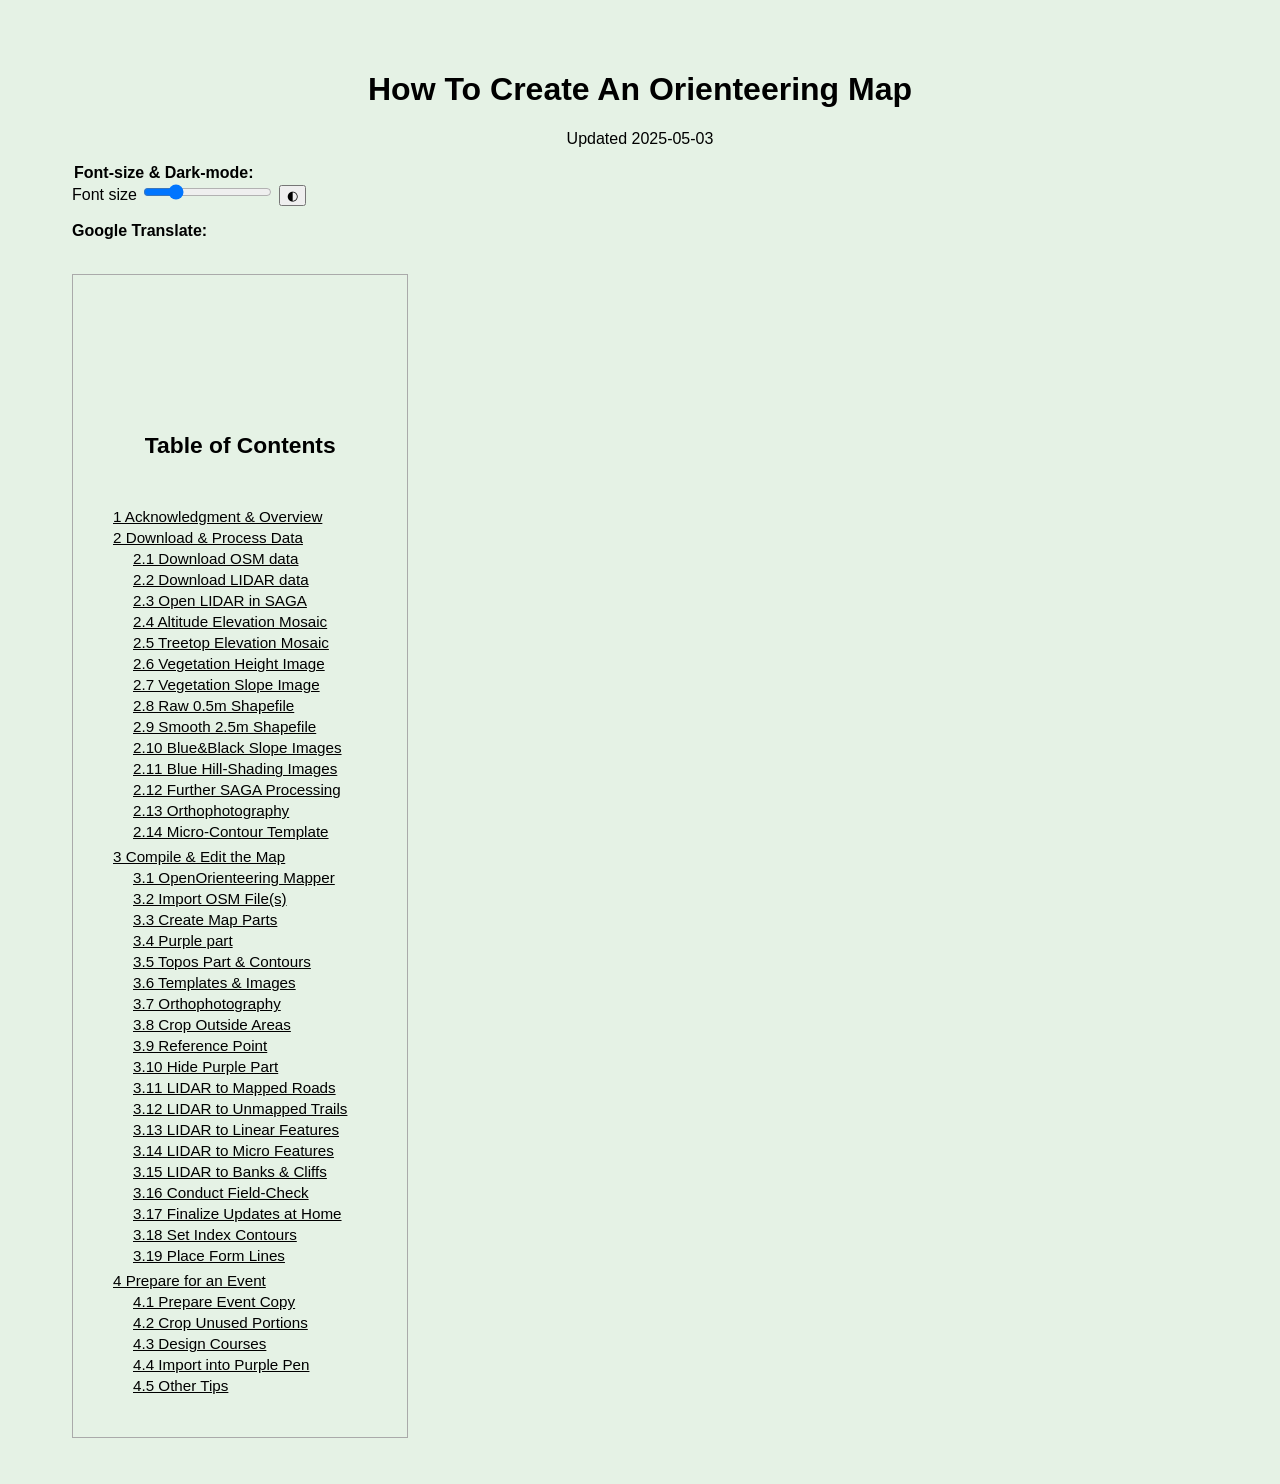
==== commit 71117eaf: "modularized page by chapter" ====
--- a/index.html
+++ b/index.html
@@ -4,147 +4,19 @@
 	<meta charset="utf-8">
 	<meta name="viewport" content="width=device-width, initial-scale=1.0">
 	<meta name="color-scheme" content="light dark">
-	
-	<!-- define keywords for search engines -->
 	<meta name="keywords" content="orienteering, mapping, mapper, lidar">
-
-    <!-- define author of this page -->
 	<meta name="author" content="Michael W">
-
-	<!-- define description of this page -->
 	<meta name="description" content="Guide on how to create an orienteering map from LIDAR data">
-
-    <!-- set page automatic refresh rate of once per day, doesn't affect loading of images -->
-    <meta http-equiv="refresh" content="86400">
-
 	<title>Steps to Create an Orienteering Map With LIDAR</title>
 	<link rel="icon" type="image/png" href="https://www.landnavapp.com/docs/Images/icon_blank.png">
-
-	<link rel="stylesheet" href="https://code.jquery.com/ui/1.12.0/themes/base/jquery-ui.css">
-	<style>
-		:root{
-			--backgroundcolor: rgb(229, 242, 229); /* only thing not white  */
-			--textcolor: black;
-			--linkcolor: black;
-			--precolor: white;
-			
-			--backgrounddark: black; /*#121212; /*black;  */
-			--textdark: white; /*#FFFFFF; /*white;  */
-			--linkdark: white; /*#FFFFFF; /*white; */
-			--predark: gray; /*white; */
-			
-			font-family: Arial, sans-serif;
-			margin-top: 50px;
-			margin-bottom: 30px;
-			margin-right: 5%;
-			margin-left: 5%;
-		}
-		.night{
-			--backgroundcolor: black; /*#121212; /*black; /*var(--backgrounddark); */
-			--textcolor: white; /*var(--textdark); */
-			--linkcolor: white; /*var(--linkdark); */
-			--precolor: gray; /*var(--predark); */
-		}
-		/*.day{
-			--backgroundcolor: rgb(229, 242, 229);
-			--textcolor: var(--textcolor);
-			--linkcolor: var(--linkcolor);
-			--precolor: var(--precolor);
-		}*/
-		/* @charset "UTF-8"; */
-		/* not sure what the above line was meant to do */
-		.center {
-			text-align: center;
-		}
-		h2 {
-			margin-top: 6em ;
-			margin-bottom: 2em ;
-		}
-		.rfBtn {
-			white-space: nowrap;
-			float: right;
-		}
-		.section-heading::after {
-			clear: both;
-			content: "";
-			display: table;
-		}
-		.section-heading {
-			margin-bottom: 2em;
-			margin-top: 6em;
-		}
-		.section-heading h2,
-		.section-heading h3 {
-			display: inline;
-			margin: 0;
-		}
-		.settings {
-			border: 0;
-			margin: 0;
-			padding: 0;
-		}
-		.settings legend {
-			font-weight: bold;
-		}
-		pre {
-			font-family: courier, courier new, serif;
-			font-weight: bold;
-			tab-size: 2;
-			background: var(--precolor);
-			color: var(--textcolor);
-			padding: 15px;
-			font-size: 95%;
-			width: min-content;
-			margin-left: 10px;
-		}
-		body {
-			background: var(--backgroundcolor);
-			background-color: var(--backgroundcolor); /*rgb(229, 242, 229); */
-			color: var(--textcolor, black); /*#666); */
-			/*font-family: Arial, sans-serif;
-			margin-top: 50px;
-			margin-bottom: 30px;
-			margin-right: 5%;
-			margin-left: 5%;*/
-		}
-		.dark-mode {
-			background-color: #121212; /*black; /*#121212; */
-			/*color: #EEEEEE; /*white; /*#777777; */
-			filter: brightness(80%) grayscale(30%);
-		}
-		a:link, a:visited {
-			color: var(--textcolor);
-		}
-		a:hover {
-			color: red;
-		}
-		#toc_container {
-			border: 1px solid #aaa;
-			display: table;
-			font-size: 95%;
-			margin-bottom: 1em;
-			padding: 20px;
-			width: auto;
-		}
-		.toc_title {
-			font-weight: 700;
-			text-align: center;
-		}
-		#toc_container li, #toc_container ul, #toc_container ul li{
-			list-style: outside none none !important;
-			padding: 2px 10px !important;
-		}
-	</style>
+	<link rel="stylesheet" href="styles.css">
 </head>
 <body>
-	
 	<header>
 		<div class="center">
 			<h1>How To Create An Orienteering Map</h1>
 			<p><time datetime="2025-05-03">Updated 2025-05-03</time></p>
-			<p><i>This page is undergoing construction, please load in desktop mode if you encounter difficulties on a mobile device.</i></p>
 		</div>
-	
 		<div>
 			<fieldset class="settings">
 				<legend>Font-size & Dark-mode:</legend>
@@ -159,1082 +31,63 @@
 			<div id="google_translate_element"></div>
 			<img src="img1/flags.png" alt="">
 		</div>
-		
+	</header>
+	<main>
 		<nav id="toc_container" aria-labelledby="TOC0">
 			<h2 id="TOC0" class="toc_title">Table of Contents</h2>
 			<ul class="toc_list">
-				<li><a href="#L1">1 Acknowledgment & Overview</a></li>
-				<li><a href="#L2">2 Download & Process Data</a>
+				<li><a href="chapter-1.html#L1">1 Acknowledgment & Overview</a></li>
+				<li><a href="chapter-2.html#L2">2 Download & Process Data</a>
 				<ul>
-					<li><a href="#L21">2.1 Download OSM data</a></li>
-					<li><a href="#L22">2.2 Download LIDAR data</a></li>
-					<li><a href="#L23">2.3 Open LIDAR in SAGA</a></li>
-					<li><a href="#L24">2.4 Altitude Elevation Mosaic</a></li>
-					<li><a href="#L25">2.5 Treetop Elevation Mosaic</a></li>
-					<li><a href="#L26">2.6 Vegetation Height Image</a></li>
-					<li><a href="#L27">2.7 Vegetation Slope Image</a></li>
-					<li><a href="#L28">2.8 Raw 0.5m Shapefile</a></li>
-					<li><a href="#L29">2.9 Smooth 2.5m Shapefile</a></li>
-					<li><a href="#L210">2.10 Blue&Black Slope Images</a></li>
-					<li><a href="#L211">2.11 Blue Hill-Shading Images</a></li>
-					<li><a href="#L212">2.12 Further SAGA Processing</a></li>
-					<li><a href="#L213">2.13 Orthophotography</a></li>
-					<li><a href="#L214">2.14 Micro-Contour Template</a></li>
+					<li><a href="chapter-2.html#L21">2.1 Download OSM data</a></li>
+					<li><a href="chapter-2.html#L22">2.2 Download LIDAR data</a></li>
+					<li><a href="chapter-2.html#L23">2.3 Open LIDAR in SAGA</a></li>
+					<li><a href="chapter-2.html#L24">2.4 Altitude Elevation Mosaic</a></li>
+					<li><a href="chapter-2.html#L25">2.5 Treetop Elevation Mosaic</a></li>
+					<li><a href="chapter-2.html#L26">2.6 Vegetation Height Image</a></li>
+					<li><a href="chapter-2.html#L27">2.7 Vegetation Slope Image</a></li>
+					<li><a href="chapter-2.html#L28">2.8 Raw 0.5m Shapefile</a></li>
+					<li><a href="chapter-2.html#L29">2.9 Smooth 2.5m Shapefile</a></li>
+					<li><a href="chapter-2.html#L210">2.10 Blue&Black Slope Images</a></li>
+					<li><a href="chapter-2.html#L211">2.11 Blue Hill-Shading Images</a></li>
+					<li><a href="chapter-2.html#L212">2.12 Further SAGA Processing</a></li>
+					<li><a href="chapter-2.html#L213">2.13 Orthophotography</a></li>
+					<li><a href="chapter-2.html#L214">2.14 Micro-Contour Template</a></li>
 				</ul></li>
-				<li><a href="#L3">3 Compile & Edit the Map</a>
+				<li><a href="chapter-3.html#L3">3 Compile & Edit the Map</a>
 				<ul>
-					<li><a href="#L31">3.1 OpenOrienteering Mapper</a></li>
-					<li><a href="#L32">3.2 Import OSM File(s)</a></li>
-					<li><a href="#L33">3.3 Create Map Parts</a></li>
-					<li><a href="#L34">3.4 Purple part</a></li>
-					<li><a href="#L35">3.5 Topos Part & Contours</a></li>
-					<li><a href="#L36">3.6 Templates & Images</a></li>
-					<li><a href="#L37">3.7 Orthophotography</a></li>				
-					<li><a href="#L38">3.8 Crop Outside Areas</a></li>				
-					<li><a href="#L39">3.9 Reference Point</a></li>				
-					<li><a href="#L310">3.10 Hide Purple Part</a></li>				
-					<li><a href="#L311">3.11 LIDAR to Mapped Roads</a></li>				
-					<li><a href="#L312">3.12 LIDAR to Unmapped Trails</a></li>
-					<li><a href="#L313">3.13 LIDAR to Linear Features</a></li>
-					<li><a href="#L314">3.14 LIDAR to Micro Features</a></li>
-					<li><a href="#L315">3.15 LIDAR to Banks & Cliffs</a></li>
-					<li><a href="#L316">3.16 Conduct Field-Check</a></li>
-					<li><a href="#L317">3.17 Finalize Updates at Home</a></li>
-					<li><a href="#L318">3.18 Set Index Contours</a></li>
-					<li><a href="#L319">3.19 Place Form Lines</a></li>
+					<li><a href="chapter-3.html#L31">3.1 OpenOrienteering Mapper</a></li>
+					<li><a href="chapter-3.html#L32">3.2 Import OSM File(s)</a></li>
+					<li><a href="chapter-3.html#L33">3.3 Create Map Parts</a></li>
+					<li><a href="chapter-3.html#L34">3.4 Purple part</a></li>
+					<li><a href="chapter-3.html#L35">3.5 Topos Part & Contours</a></li>
+					<li><a href="chapter-3.html#L36">3.6 Templates & Images</a></li>
+					<li><a href="chapter-3.html#L37">3.7 Orthophotography</a></li>
+					<li><a href="chapter-3.html#L38">3.8 Crop Outside Areas</a></li>
+					<li><a href="chapter-3.html#L39">3.9 Reference Point</a></li>
+					<li><a href="chapter-3.html#L310">3.10 Hide Purple Part</a></li>
+					<li><a href="chapter-3.html#L311">3.11 LIDAR to Mapped Roads</a></li>
+					<li><a href="chapter-3.html#L312">3.12 LIDAR to Unmapped Trails</a></li>
+					<li><a href="chapter-3.html#L313">3.13 LIDAR to Linear Features</a></li>
+					<li><a href="chapter-3.html#L314">3.14 LIDAR to Micro Features</a></li>
+					<li><a href="chapter-3.html#L315">3.15 LIDAR to Banks & Cliffs</a></li>
+					<li><a href="chapter-3.html#L316">3.16 Conduct Field-Check</a></li>
+					<li><a href="chapter-3.html#L317">3.17 Finalize Updates at Home</a></li>
+					<li><a href="chapter-3.html#L318">3.18 Set Index Contours</a></li>
+					<li><a href="chapter-3.html#L319">3.19 Place Form Lines</a></li>
 				</ul></li>
-				<li><a href="#L4">4 Prepare for an Event</a>
+				<li><a href="chapter-4.html#L4">4 Prepare for an Event</a>
 				<ul>
-					<li><a href="#L41">4.1 Prepare Event Copy</a></li>
-					<li><a href="#L42">4.2 Crop Unused Portions</a></li>
-					<li><a href="#L43">4.3 Design Courses</a></li>
-					<li><a href="#L44">4.4 Import into Purple Pen</a></li>
-					<li><a href="#L45">4.5 Other Tips</a></li>
+					<li><a href="chapter-4.html#L41">4.1 Prepare Event Copy</a></li>
+					<li><a href="chapter-4.html#L42">4.2 Crop Unused Portions</a></li>
+					<li><a href="chapter-4.html#L43">4.3 Design Courses</a></li>
+					<li><a href="chapter-4.html#L44">4.4 Import into Purple Pen</a></li>
+					<li><a href="chapter-4.html#L45">4.5 Other Tips</a></li>
 				</ul></li>
 			</ul>
 		</nav>
-	</header>
-
-	<main>
-	
-	
-	<section id="L1">
-	<header class="section-heading"><h2>1. Acknowledgment & Overview</h2><a class="rfBtn" href="#TOC0" aria-label="Return to table of contents"><img src="img1/returnToMenu.png" width="32" height="32" alt=""></a></header>
-	<p>Acknowledgment: <b>Almost all of section 2 of this guide is taken from a PDF file "Creating Base Map Templates in OOM from LiDAR and other Sources" (<a href="https://www.britishorienteering.org.uk/document/e7823ecc894e5b1a55b716b381d35b12.pdf/Creating%20Base%20Map%20Templates%20in%20OOM%20from%20LiDAR%20and%20other%20Sources.v2.pdf" target="_blank" rel="noopener noreferrer">link</a>) from the British Orienteering webpage</b> (all I changed was the sequence of some steps). They also have some interesting <a href="https://www.britishorienteering.org.uk/webinars" target="_blank" rel="noopener noreferrer">webinars</a> posted complete with lesson materials.</p>
-	<p>Brief Overview: Determine your park boundaries, download applicable data and process it, then create and update a map using OpenOrienteering mapper. When the time comes and you want to run an event, you'll need to make some final adjustments and crop your map, and you may use another program to do this and to produce the course files.</p>
-	<p>Disclaimer: Some of the things that worked for me, may not apply to your map. I take responsibility for any errors in this document.</p>
-	<p>Requirements: This tutorial uses the following programs:</p>
-	<ul>
-		<li><b>SAGA GIS</b>
-			<ul>
-				<li><a href="https://saga-gis.sourceforge.io/en/index.html" target="_blank" rel="noopener noreferrer">Project</a></li>
-				<li><a href="https://sourceforge.net/projects/saga-gis/files/" target="_blank" rel="noopener noreferrer">Download</a></li>
-				<li><a href="https://sourceforge.net/p/saga-gis/wiki/Documentation/" target="_blank" rel="noopener noreferrer">Documentation</a></li>
-				<li><a href="https://github.com/saga-gis" target="_blank" rel="noopener noreferrer">GitHub</a></li>
-			</ul></li>
-		<li><b>OpenOrienteering Mapper</b>
-			<ul>
-				<li><a href="https://www.openorienteering.org/apps/mapper/" target="_blank" rel="noopener noreferrer">Project&Download</a></li>
-				<li><a href="https://www.openorienteering.org/mapper-manual/pages/" target="_blank" rel="noopener noreferrer">Documentation</a></li>
-				<li><a href="https://github.com/OpenOrienteering/mapper" target="_blank" rel="noopener noreferrer">GitHub</a></li>
-			</ul></li>
-		<li><b>PurplePen</b>
-			<ul>
-				<li><a href="https://purple-pen.org/" target="_blank" rel="noopener noreferrer">Project&Download</a></li>
-				<li><a href="https://purple-pen.org/#learn" target="_blank" rel="noopener noreferrer">Documentation</a></li>
-				<li><a href="https://github.com/petergolde/PurplePen" target="_blank" rel="noopener noreferrer">GitHub</a></li>
-			</ul></li>
-	</ul></section>
-
-
-	<section id="L2">
-	<header class="section-heading"><h2>2. Download & Process Data</h2><a class="rfBtn" href="#TOC0" aria-label="Return to table of contents"><img src="img1/returnToMenu.png" width="32" height="32" alt=""></a></header>
-	<p>In this second section, we determine the north/south and east/west boundaries for your map, download data, and process it. In the next (third) section we will bring it into OpenOrienteering Mapper and make edits.</p>
-	<p>NOTE: In these instructions, the word 'mosaic', 'image' and 'template' is used interchangeably, for two reasons. Firstly, in SAGA we will create "mosaics" by joining LIDAR tiles together, then exporting them as single PNG image file. Secondly, in OpenOrienteering Mapper, when we want to load a file <b><i>as an uneditable image</i></b> we will load it as a "template".</p>
-	</section>
-
-
-	<section id="L21">
-	<header class="section-heading"><h3>2.1 Download OSM data</h3><a class="rfBtn" href="#TOC0" aria-label="Return to table of contents"><img src="img1/returnToMenu.png" width="32" height="32" alt=""></a></header>
-	<p>We will begin by determining where our map will be, and downloading the OSM data.</p>
-	<p>It is simplest to determine the rough boundary of your map at the very beginning using OpenStreetMap because you can write down the left, right, top, and bottom boundaries. It makes downloading data much easier. Additionally, if you need to expand the map later on, you can simply export a new small area outlining only the new section you want to add, rather than having to download the entirety of the larger map.</p>
-	<p>NOTE: You will need to download OSM and LIDAR data for your map. The larger these data sets, the more processing power your computer will need, and the longer it will take to process (from minutes to hours). Therefore, it is recommended to select a <b>smaller</b> map range for your first map. If you want to expand the map later on, it can be done and is not too much trouble.</p>
-	<ol>
-	<li>Create a new folder on your computer and rename it the name of your map. For this example we'll call the folder "Park".</li>
-	<li>Open <a href="https://www.openstreetmap.org" target="_blank" rel="noopener noreferrer">https://www.openstreetmap.org</a>.</li>
-	<li>Zoom in on the area you want to map.</li>
-	<li>Click the "<mark>Export</mark>" tab at top.</li>
-	<li>Click the "<mark>Manually select a different area</mark>" link beneath the export coordinates.
-	<p><img src="img1/OSM_Adjust.jpg" width="700" height="auto" alt="OpenStreetMap export panel with the manual selection link and map boundary controls"></p></li>
-	<li>Adjust the rectangle so that it fits the area you want to map.</li>
-	<li>Create a new text file in the "Park" folder called "Notes.txt". Copy the top, bottom, left and right coordinates to the file, labeling it 'OSM range (degrees)'.
-	<pre>- OSM range (degrees): north 48.71413 to 48.73247, east 9.03283 to 9.06501</pre></li>
-	<li>Use the internet (i.e., <a href="https://www.latlong.net/lat-long-utm.html" target="_blank" rel="noopener noreferrer">https://www.latlong.net/lat-long-utm.html</a>) to convert the south west and north east points from decimal degrees to UTM.
-	<p><img src="img1/UTM_Conv.png" width="700" height="auto" alt="Latitude and longitude to UTM conversion form filled with example coordinates"></p></li>
-	<li>Type the converted UTM range into the "Notes.txt" file.
-	<pre>- OSM range (UTM): north 5395678 to 5397718, east 502415 to 504780</pre></li>
-	<li>Return to the OSM window, and click the blue "<mark>Export</mark>" button, and save the OSM file to the map folder, "Park".
-	<p><img src="img1/OSM_Export.jpg" width="700" height="auto" alt="OpenStreetMap export panel showing the Export button"></p>
-	<p>NOTE: If the OSM export area is too large or contains more than 50000 data points (frequently the case when trying to download urban areas), it will produce an error message <i>"You requested too many nodes (limit is 50000). Either request a smaller area, or use planet.osm"</i>. The best way to overcome this error message, is to export it in smaller chunks, then connect the parts later on. It helps to write down the coordinates of your intended download, because you'll have to reload the window and re-enter the dimensions to download more sections.</p>
-	<p>In the below example, we have arbitrarily divided the area into two sections, which we would download in two separate files. Just type the coordinates in the webpage and let it automatically adjust the box size - it is more accurate than using the mouse to adjust the box size.</p>
-	<pre>- OSM download 1 (degrees): north 48.71413 to <mark>48.72000</mark>, east 9.03283 to 9.06501<br>- OSM download 2 (degrees): north <mark>48.72000</mark> to 48.73247, east 9.03283 to 9.06501</pre></li>
-	<li>Reload the export tab if you need to download additional sections to your folder.</li> 
-	<li>You should now have one or more *.OSM files along with the Notes.txt file in a folder on your computer, named after the name of your map or "Park" in our case.
-	<p><img src="img1/park_osm.png" width="300" height="auto" alt="Park folder containing an OSM file and Notes text file"></p></li>
-	</ol></section>
-	
-	
-	<section id="L22">
-	<header class="section-heading"><h3>2.2 Download LIDAR data</h3><a class="rfBtn" href="#TOC0" aria-label="Return to table of contents"><img src="img1/returnToMenu.png" width="32" height="32" alt=""></a></header>
-	<p>We will download two types of LIDAR data, in no particular order:</p>
-	<p>- <b>Digitales Oberflächenmodell (DOM)</b> / First Return / Treetop Elevation / Digital Surface Model (DSM)</p>
-	<p>- <b>Digitales Geländemodell (DGM)</b> / Last Return / Ground Elevation / Digital Terrain Model (DTM)</p>
-	<p>NOTE: Some LIDAR data is stored in a 'point cloud' format, usually LAZ, LAS, or XYZ files. Other data comes in GeoTIFF (TIF) format. We will use TIF format for the bulk of these instructions because the PDF file from British Orienteering uses that format, and Baden-Württemberg data is available in that format. If the below website doesn't work for your mapping needs, visit <a href="https://www.opendem.info/opendtm_de.html" target="_blank" rel="noopener noreferrer">https://www.opendem.info/opendtm_de.html</a> to see if there are other ways to access or process free data in your area.</p>
-	<ol>
-	<li>Create a sub-directory in the "Park" folder, and label it "<mark>geodata</mark>".</li>
-	<li>Open <a href="https://opengeodata.lgl-bw.de/#/" target="_blank" rel="noopener noreferrer">https://opengeodata.lgl-bw.de/#/</a> and click "<mark>zum Portal</mark>".</li>
-	<li>Zoom in on the area you want to map.</li>
-	<li>Scroll down and click on "<mark>Digitales Oberflächenmodell (DOM1)</mark>".
-	<p><img src="img1/Pick_DOM.jpg" width="700" height="auto" alt="Open GeoData Portal with Digitales Oberflächenmodell highlighted in the product list"></p></li>
-	<li><mark>Select which grids</mark> mark the area you intend to map.
-	<p><img src="img1/DOM.jpg" width="800" height="auto" alt="DOM1 download map with four selected grid squares and the download button highlighted"></p></li>
-	<li>Make a note of the filename numbers of the areas you selected. Each number represents the southwest coordinates of the area contained in each file. (The coordinates here are in UTM/meters not degrees.) The first three digits represents east/west km, and the last four digits represents north/south km. If you move the mouse over the map and look at the bottom-right of the window, it indicates the cursor location in UTM coordinates. By comparing the two, we can see that each box contains roughly four square kilometers of points (2km x 2km). For example, the file 501-5396 contains data from east 501000 to 502999, and from north 5396000 to 5397999.</li>
-	<li>Write down the filenames (four in our example) in the "Notes.txt" file.
-	<pre>- DOM files: 501-5396, 501-5394, 503-5394, 503-5396</pre></li>
-	<li><b>OPTIONAL</b>. Write down the overall range of the selected DOM data (which may be hard to do if your area is not rectangular shaped). Writing down the numbers is helpful to understand the size of the area we are downloading, and will help us to delete unnecessary files later.
-	<pre>- DOM range (UTM): north 5394000 to 5397999, east 501000 to 504999</pre></li>
-	<li>Click the "<mark>Herunterladen</mark>" button to download the files.</li>
-	<li>Move all these zip files from downloads to the "geodata" folder.</li>
-	<li>Right click on each zip file and select "<mark>Extract All</mark>" and extract them to that same "geodata" folder.</li>
-	<li>Delete the zip files.</li>
-	<li>Search for "<mark>*.tif</mark>" files in your geodata directory.</li>
-	<li>Select all the found TIF files and "<mark>move</mark>" them to the "geodata" folder.
-	<p>NOTE: Another way to go about this is to, one by one, open each decompressed folder, select all the TIF files, and cut and paste them to the "geodata" folder.</p>
-	<p><img src="img1/DOM_ZIP.png" width="500" height="auto" alt="Windows File Explorer with extracted TIF files selected and the Cut command highlighted"></p></li>
-	<li>Delete the remaining folders. All we want to keep are the TIF files.</li>
-	<li>In our example, we are left with 16 TIF files.
-	<p>NOTE: By examining the filenames, we can see that each of the four zip files we downloaded earlier contained four separate files, each containing one-square-kilometer of data.</p>
-	<p><img src="img1/DOM_TIF.png" width="500" height="auto" alt="Geodata folder containing the 16 extracted DOM TIF files"></p></li>
-	<li>Return to <a href="https://opengeodata.lgl-bw.de/#/" target="_blank" rel="noopener noreferrer">https://opengeodata.lgl-bw.de/#/</a>.</li>
-	<li>Zoom in on the same area we want to map.</li>
-	<li>Scroll down to and click on "<mark>Digitales Geländemodell (DGM025)</mark>".
-	<p>NOTE: I would have used the DGM1 data, except those files are in XYZ format, which I would have to convert to TIF later on in order to use them in conjunction with the DOM1 files to create the vegetation_height image. Let's use the DGM025 files which are in TIF format already!</p>
-	<p><img src="img1/Pick_DGM.jpg" width="700" height="auto" alt="Open GeoData Portal with Digitales Geländemodell DGM025 highlighted in the product list"></p></li>
-	<li>Follow the same steps above for the DGM025 data as we did earlier for the DOM1 data. Download and extract the files, and move the TIF files to the geodata folder, removing the leftover extracted folders and anything else inside them.</li>
-	<li>In the geodata folder of our example, we have now 32 LIDAR files (16 DOM1 and 16 DGM025 files).
-	<p><img src="img1/LIDAR_32.png" width="700" height="auto" alt="Geodata folder containing 32 DOM1 and DGM025 TIF files"></p></li>
-	<li><b>OPTIONAL</b>. To save processing time, we could compare the LIDAR files we've downloaded with the UTM range we wrote down earlier, and delete any files that are outside of that range. For example, we could delete the eight TIF files labeled 501-XXXX because our map only goes as west (low) as 502,415. Similarly, we could delete the eight TIF files labeled XXX-5394 because our map only goes as south (low) as 5395,678. Those together constitute 14 unnecessary files. If you are concerned about saving time and disk space, go ahead and delete any unnecessary files at this point, otherwise you can always crop your map later on. For the sake of demonstration, we will delete them.
-	<p><img src="img1/LIDAR_Cut.png" width="600" height="auto" alt="Geodata folder with 14 out-of-range LIDAR files selected for deletion"></p></li>
-	<li>For our demonstration, 18 LIDAR files (consuming 385MB disk size) now remain in our geodata folder.
-	<p><img src="img1/geodata_18.png" width="500" height="auto" alt="Geodata folder containing the 18 remaining LIDAR TIF files"></p></li>
-	</ol></section>
-
-
-	<section id="L23">
-	<header class="section-heading"><h3>2.3 Open LIDAR in SAGA</h3><a class="rfBtn" href="#TOC0" aria-label="Return to table of contents"><img src="img1/returnToMenu.png" width="32" height="32" alt=""></a></header>
-	<p>If you have not yet downloaded SAGA GIS, head to the link <a href="#L1">above</a>, download it, and install it on your computer.</p>
-	<ol>
-	<li>Open the SAGA GUI program.</li>
-	<li>Click the <mark>Folder</mark> icon or click "File->Open" to load files.</li>
-	<li>Open the geodata folder and <mark>select all the LIDAR data</mark>.</li>
-	<li>Click "<mark>Open</mark>".	<p><img src="img2/SAGA_Load.png" width="700" height="auto" alt=""></p>
-	<p>NOTE: When using SAGA, on the far left is the "Manager" window. We can see the LIDAR files we just loaded in this window, and any other files we've created. Right of that is the "Object Properties" window, which we will use to adjust properties of selected files. If either window is closed, simply select the "Window" menu, and re-check the option you wish to see.</p>
-	<p><img src="img2/SAGA_Window.png" width="600" height="auto" alt="SAGA workspace with the Manager panel on the left and Object Properties panel on the right"></p>
-	<p>NOTE: By "Processing" the LIDAR data, we will essentially be creating several new images and shapefiles from the LIDAR data, which we will later import or load-as-template into OpenOrienteering mapper. Once we're done creating these files, we will delete the geodata folder along with all the original LIDAR data files. If you need to pause and resume these steps later on, click on the "disk" icon or select "File-->Project-->Save as" to save the SAGA GUI working environment.</p>
-	<p>NOTE: If you make a mistake when editing the 'Object Properties' window, you may attempt to 'undo' your mistakes by clicking the 'x' in the top right of the window. Unfortunately, the changes will stay - all you accomplish by clicking the 'x' is to close the window (click 'Window' menu option to open the windows again). I have not yet figured out how to undo some changes made to the 'Object Properties'. Your best bet may be to remove whichever file you were working on, and restart the process from an earlier step. If any steps are hard to understand or cause problems, please inform the author so improvements can be made.</p></li>
-	</ol></section>
-
-
-	<section id="L24">
-	<header class="section-heading"><h3>2.4 Altitude Elevation Mosaic</h3><a class="rfBtn" href="#TOC0" aria-label="Return to table of contents"><img src="img1/returnToMenu.png" width="32" height="32" alt=""></a></header>
-	<p>NOTE: Creating the Altitude and Treetop mosaic images essentially 'stitches' together several (smaller) LIDAR tiles into a single large tile (image). We then create several intermediate template image files from these two initial mosaics. Later on some of the processing (i.e., creating a contour shapefile) can take a very long time, and it may seem as if your computer has crashed, but let it keep running! If your computer seriously cannot handle processing the quantity of data for a large map, one alternative would be to create <i>smaller</i> mosaics, instead of a single large one (or even skip creating a mosaic in the first place, and use the individual tiles to create multiple altitude and treetop images). However, this strategy would require a lot more work because you would have to go through the rest of the instructions for each image file. It is recommended to go through these instructions with a smaller map first.</p>
-	<p>To create our first mosaic (image), we will use the <b>Digitales Geländemodell (DGM)</b> / Last Return / Ground Elevation / Digital Terrain Model (DTM) data.</p>
-	<ol>
-	<li>Click the <mark>gear</mark> button, also known as the "Run Tool".</li>
-	<li>In the "Search for" box type "<mark>mos</mark>" and press "Okay".	<p><img src="img2/SAGA_Mos.png" width="600" height="auto" alt=""></p></li>
-	<li>Ensure "<mark>Mosaicking</mark>" is selected, and press "OK".	<p><img src="img2/SAGA_Mos_2.png" width="300" height="auto" alt=""></p></li>
-	<li>In the Mosaicking window, click the "<mark>...</mark>" button to open the 'Grids' selection window.</li>
-	<li>Select all the <mark>DGM025</mark> files, then click the single "<mark>></mark>" button to move only those files to the right.</li>
-	<li>Click "<mark>Okay</mark>".	<p><img src="img2/MOS_Add_Grids.png" width="600" height="auto" alt=""></p></li>
-	<li>Change <b>Cellsize</b> from 0.25 to <mark>1</mark>.</li>
-	<li>Change <b>Fit</b> from Nodes to "<mark>cells</mark>".	<p><img src="img2/MOS_Finish.png" width="500" height="auto" alt=""></p></li>
-	<li>Examine the quantity of columns and rows. In this example we see <mark>3001</mark>. These numbers will have to <b>exactly match</b> the dimensions when we create the Treetop Elevation Mosaic in the next step.</li>
-	<li>Write the dimensions in the Notes.txt file.	<pre>- DGM Mosaic: columns 3001, rows 3001 </pre></li>
-	<li>Click "<mark>Okay</mark>". Wait for the process to complete.</li>
-	<li>Single-click the new "Mosaic" file at the bottom of the left-hand Manager window.	<p><img src="img2/select_MOS.png" width="300" height="auto" alt=""></p></li>
-	<li>In the Object Properties window, change the <b>Name</b> to "<mark>Altitude</mark>".</li>
-	<li>Press Enter twice to '<mark>apply</mark>' the change.</li>
-	<li id="L24_2">Scroll to the bottom of the Object Properties window, at <mark>Colors</mark> and select the "<mark>...</mark>" button.	<p><img src="img2/Mos_color.png" width="300" height="auto" alt=""></p></li>
-	<li>Click the color button and change it to the 11th option up from the bottom (<mark>green-yellow-brown</mark>).</li>
-	<li>Click "<mark>Count</mark>" button, and change it to <mark>15</mark>.</li>
-	<li>Click "<mark>Okay</mark>" to close the Colors window.	<p><img src="img2/Mos_color_2.png" width="500" height="auto" alt=""></p></li>
-	<li>In the Object Properties window, click "<mark>Apply</mark>" to apply changes.	<p>NOTE: Although we could press the 'Save' button, all it would do is offer to save the current configuration into an external file for reloading. We will use a different function 'Save as Image' to export an image file for our map.</p></li>
-	<li>In the Manager window, right-click the "<b>Altitude</b>" file and select "<mark>Save as Image</mark>".</li>
-	<li>Label the image "<mark>Altitude</mark>".</li>
-	<li>Select your "Park" folder (not the geodata folder), and click "<mark>Save</mark>".	<p><img src="img2/Mos_Image.png" width="500" height="auto" alt=""></p></li>
-	<li>Ensure "<mark>Save Georeference</mark>" is checked. "Legend" can remain un-checked.</li>
-	<li>Click "<mark>Okay</mark>".	<p><img src="img2/Mos_Image_2.png" width="400" height="auto" alt=""></p></li>
-	<li>You should now have an Altitude image (PNG) and world file (PGW) in your Park folder.	<p><img src="img2/after_Altitude.png" width="400" height="auto" alt="Park folder containing Altitude.png and its Altitude.pgw world file"></p></li>
-	</ol></section>
-
-	<section id="L25">
-	<header class="section-heading"><h3>2.5 Treetop Elevation Mosaic</h3><a class="rfBtn" href="#TOC0" aria-label="Return to table of contents"><img src="img1/returnToMenu.png" width="32" height="32" alt=""></a></header>
-	<p>For our second mosaic (image), we will use the <b>Digitales Oberflächenmodell (DOM)</b> / First Return / Treetop Elevation / Digital Surface Model (DSM) data.</p>
-	<ol>
-	<li>Click the <mark>gear</mark> button.</li>
-	<li>In the "Search for" box type "<mark>mos</mark>" and press "Okay".	<p><img src="img2/SAGA_Mos.png" width="600" height="auto" alt=""></p></li>
-	<li>Ensure "<mark>Mosaicking</mark>" is selected, and press "OK".	<p><img src="img2/SAGA_Mos_2.png" width="300" height="auto" alt=""></p></li>
-	<li>In the Mosaicking window, click the "<mark>...</mark>" button to open the 'Grids' selection window.</li>
-	<li>Click the double "<mark>&lt;&lt;</mark>" button to move all the files to the left-hand side.</li>
-	<li>Select all the <mark>DOM1</mark> files this time, then click the single "<mark>></mark>" button to move only those files to the right.</li>
-	<li>Click "<mark>Okay</mark>".	<p><img src="img2/MOS_Add_Grids_DOM.png" width="600" height="auto" alt=""></p></li>
-	<li>Set <b>Cellsize</b> to <mark>1</mark>.</li>
-	<li>Set <b>Fit</b> to "<mark>cells</mark>".	<p><img src="img2/MOS_Finish.png" width="500" height="auto" alt=""></p></li>
-	<li>Compare the quantity of columns and rows with the previous DGM mosaic (Altitude) we entered in our notes. Mine first showed 3000 but I was able to get it to show 3001 by switching <b>Fit</b> to "nodes" and back to "cells" again. If that does not work for you, go ahead and edit the numbers. Alternatively, you could change the <b>Target Grid System</b> to "<b>grid or grid system</b>", then select the "<b>Altitude</b>" option. However you do it, the dimensions will have to be the same as Altitude, for a later step. In our example, we need the dimensions to be 3001 x 3001.	<p>NOTE: Do not press the 'default' button, because it will clear the north, south, east and west values. To reload the ones that were there before, you may have to load the Mosaicking function again, switch up the source elements, or restart the instructions from an earlier step.</p></li>
-	<li>Click "<mark>Okay</mark>". Wait for the process to complete.	<p>NOTE: Both Altitude and Mosaic <b><i>must</i></b> be under the same line listing the dimensions. If both mosaics are not under the same dimensions, delete/close one or both Mosaic files, and redo previous steps until you are able to get their dimensions to match.</p>
-	<p><img src="img2/Select_MOS_1.png" width="300" height="auto" alt=""></p></li>
-	<li>Click the new "<b>Mosaic</b>" file.</li>
-	<li>In the Object Properties window, change the <b>Name</b> to "<mark>Treetops</mark>".</li>
-	<li>Press Enter twice to '<mark>apply</mark>' the change.</li>
-	<li>Scroll to the bottom of the Object Properties window, at <mark>Colors</mark> and select the "<mark>...</mark>" button.	<p><img src="img2/Mos_color.png" width="300" height="auto" alt=""></p></li>
-	<li>Click the <b>color button</b> and change it to the 11th option up from the bottom (<mark>green-yellow-brown</mark>).</li>
-	<li>Click "<mark>Count</mark>" button, and change it to <mark>15</mark>.</li>
-	<li>Click "<mark>Okay</mark>" to close the Colors window.	<p><img src="img2/Mos_color_2.png" width="500" height="auto" alt=""></p></li>
-	<li>In the Object Properties window, click "<mark>Apply</mark>" to apply changes.	<p>NOTE: Although we could press the 'Save' button, all it would do is offer to save the current configuration into an external file for reloading. We will use a different function 'Save as Image' to export an image file for our map.</p></li>
-	<li>In the Manager window, right-click the "<b>Treetops</b>" file and select "<mark>Save as Image</mark>".</li>
-	<li>Label the image "<mark>Treetops</mark>".</li>
-	<li>Select the base directory of your map (Park folder), and click "<mark>Save</mark>".</li>
-	<li>Check the "<mark>Save Georeference</mark>" box. "Legend" can remain un-checked.</li>
-	<li>Click "<mark>Okay</mark>".	<p><img src="img2/Mos_Image_2.png" width="400" height="auto" alt=""></p></li>
-	<li>You should now have Altitude and Treetops images (PNG) and world files (PGW) in your Park folder.	<p><img src="img2/after_Treetops.png" width="400" height="auto" alt="Park folder containing the Altitude and Treetops PNG and PGW files"></p></li>
-	</ol></section>
-
-	<section id="L26">
-	<header class="section-heading"><h3>2.6 Vegetation Height Image</h3><a class="rfBtn" href="#TOC0" aria-label="Return to table of contents"><img src="img1/returnToMenu.png" width="32" height="32" alt=""></a></header>
-	<p>We will use the difference between the other two mosaics to create a third image.</p>
-	<ol>
-	<li>Examine the bottom of the Manager window (on the left hand side of the SAGA GUI window). We should see both mosaics underneath the same dimensions grid, in our example they are both underneath "1; 3001x3001y; 502000x 5395000y". Because they are both underneath that line, we are good to proceed. If the two mosaics appear under different dimension lines, we will need to re-create one or both mosaics, so that both appear under the same size dimensions.	<p><img src="img3/SAGA_both_mos.png" width="400" height="auto" alt=""></p></li>
-	<li>Click the <mark>gear</mark> button.</li>
-	<li>In the "Search for" box type "<mark>dif</mark>" and press "Okay".</li>
-	<li>Select "<mark>Grid Difference</mark>", and press "OK".	<p><img src="img3/SAGA_Dif_2.png" width="500" height="auto" alt=""></p></li>
-	<li>In the Grid Difference window, in "<b>Grid System</b>" select the <mark>dimensions</mark> which both mosaics are under. In our example, we've selected "1; 3001x3001y; 502000x 5395000y".</li>
-	<li>Under "<b>&gt; &gt; Minuend</b>", select "<mark>Altitude</mark>".</li>
-	<li>Under "<b>> Subtrahend</b>", select "<mark>Treetops</mark>".</li>
-	<li>Under "<b>&lt; &lt; Difference</b>", select "<mark>create</mark>".	<p><img src="img3/Grid_Dif.png" width="600" height="auto" alt=""></p></li>
-	<li>Click "Okay". Wait for the process to complete.</li>
-	<li>Click the new "<b>Difference</b>" file at the bottom of the left-hand Manager window.	<p><img src="img3/Select_MOS_3.png" width="300" height="auto" alt=""></p></li>
-	<li>In the Object Properties window, change the <b>Name</b> to "<mark>Vegetation_Height</mark>".</li>
-	<li>Press Enter twice to '<mark>apply</mark>' the change.</li>
-	<li>Scroll down in the Object Properties window, until you get to the <mark>Display</mark> section.</li>
-	<li>Change <b>Shading</b> from "none" to "<mark>traditional</mark>".</li>
-	<li>Set <b>Azimuth</b> to "<mark>315</mark>".</li>
-	<li>Set <b>Height</b> to "<mark>45</mark>".</li>
-	<li>Set <b>Exaggeration</b> to "<mark>5</mark>".</li>
-	<li>Set <b>Minimum</b> to "<mark>0</mark>".</li>
-	<li>Set <b>Maximum</b> to "<mark>1.8</mark>".	<p><img src="img3/Grid_Dif_Shading.png" width="300" height="auto" alt=""></p></li>
-	<li>Scroll to the bottom of the Object Properties window.</li>
-	<li>Set <b>Colors --&gt; Type</b> to "<mark>Graduated Colors</mark>".</li>
-	<li>Under <b>Colors</b> and select the "<mark>...</mark>" button.</li>
-	<li>Click the color button and change it to the 2nd option up from the bottom (<mark>yellow-green-blue</mark>).</li>
-	<li>Click "<mark>Count</mark>" button, and change it to <mark>11</mark>.</li>
-	<li>Click the "<mark>Mirror</mark>" button.	<p><img src="img3/Slope_color.png" width="500" height="auto" alt=""></p></li>
-	<li>Click "<mark>Okay</mark>" to close the Colors window.</li>
-	<li>Set <b>Adjustment</b> to "<mark>Manual</mark>"</li>
-	<li>Set <b>Scaling</b> to "<mark>linear intervals</mark>".	<p><img src="img3/Dif_color_2.png" width="400" height="auto" alt=""></p></li>
-	<li>In the Object Properties window, click "<mark>Apply</mark>" to apply changes.	<p>NOTE: Although we could press the 'Save' button, all it would do is offer to save the current configuration into an external file for reloading. We will use a different function 'Save as Image' to export an image file for our map.</p></li>
-	<li>In the Manager window, right-click the "<b>Vegetation_Height</b>" file and select "<mark>Save as Image</mark>".</li>
-	<li>Label the image "<mark>Vegetation_Height</mark>".</li>
-	<li>Select the base directory of your map (Park folder), and click "<mark>Save</mark>".</li>
-	<li>Check the "<mark>Save Georeference</mark>" box. "Legend" can remain un-checked.</li>
-	<li>Click "<mark>Okay</mark>".	<p><img src="img2/Mos_Image_2.png" width="400" height="auto" alt=""></p></li>
-	<li>You should now have a third image (PNG) file named "Vegetation_Height" and world files (PGW) in your Park folder.	<p><img src="img3/after_Vegetation_Height.jpg" width="420" height="auto" alt="Park folder containing the new Vegetation Height PNG and PGW files"></p></li>
-	</ol></section>
-
-
-	<section id="L27">
-	<header class="section-heading"><h3>2.7 Vegetation Slope Image</h3><a class="rfBtn" href="#TOC0" aria-label="Return to table of contents"><img src="img1/returnToMenu.png" width="32" height="32" alt=""></a></header>
-	<p>We will create another image calculated from the slopes in the vegetation height mosaic.</p>
-	<ol>
-	<li>Click the <mark>gear</mark> button.</li>
-	<li>In the "Search for" box type "<mark>slope</mark>" and press "Okay".	<p><img src="img3/SAGA_Slope.png" width="400" height="auto" alt=""></p></li>
-	<li>Select "<mark>Slope, Aspect, Curvature</mark>", and press "OK".	<p><img src="img3/SAGA_Slope_2.png" width="400" height="auto" alt=""></p></li>
-	<li>In the Slope, Aspect, Curvature window, in "<b>Grid System</b>" select the <mark>dimensions</mark> which both mosaics are under. In our example, we've selected "1; 3001x3001y; 502000x 5395000y".</li>
-	<li>Under "<b>&gt; &gt; Elevation</b>", select "<mark>Vegetation_Height</mark>".</li>
-	<li>Under "<b>&lt; &lt; Slope</b>", select "<mark>create</mark>".</li>
-	<li>Click "Okay". Wait for the process to complete.	<p><img src="img3/SAGA_Slope_3.png" width="500" height="auto" alt=""></p></li>
-	<li>Click the new "<b>Slope</b>" file at the bottom of the left-hand Manager window.	<p><img src="img3/Select_MOS_4.png" width="300" height="auto" alt=""></p></li>
-	<li>In the Object Properties window, change the <b>Name</b> to "<mark>Vegetation_Slope</mark>".</li>
-	<li>Press Enter twice to '<mark>apply</mark>' the change.</li>
-	<li>Scroll to the bottom of the Object Properties window.</li>
-	<li>Set <b>Colors --&gt; Type</b> to "<mark>Graduated Colors</mark>".</li>
-	<li>Under <b>Colors</b> and select the "<mark>...</mark>" button.</li>
-	<li>Click the color button and change it to the 2nd option up from the bottom (<mark>yellow-green-blue</mark>).</li>
-	<li>Click "<mark>Count</mark>" button, and change it to <mark>11</mark>.</li>
-	<li>Click the "<mark>Mirror</mark>" button.	<p><img src="img3/Slope_color.png" width="500" height="auto" alt=""></p></li>
-	<li>Click "<mark>Okay</mark>" to close the Colors window.</li>
-	<li>Scroll to the bottom of the Object Properties window.</li>
-	<li>Change <b>Adjustment</b> from "none" to "<mark>Standard Deviation</mark>".</li>
-	<li>Set <b>Standard Deviation</b> to "<mark>2</mark>".</li>
-	<li>Set <b>Keep in Range</b> to "<mark>enabled</mark>".</li>
-	<li>Set <b>Scaling</b> to "<mark>increasing geometric intervals</mark>".</li>
-	<li>Set <b>Geometric Intervals</b> to "<mark>50</mark>".	<p><img src="img3/Slope_color_2.png" width="400" height="auto" alt=""></p></li>
-	<li>Click "<mark>Apply</mark>".	<p>NOTE: Although we could press the 'Save' button, all it would do is offer to save the current configuration into an external file for reloading. We will use a different function 'Save as Image' to export an image file for our map.</p></li>
-	<li>In the Manager window, right-click the "<b>Vegetation_Slope</b>" file and select "<mark>Save as Image</mark>".</li>
-	<li>Label the image "<mark>Vegetation_Slope</mark>".</li>
-	<li>Select the base directory of your map (Park folder), and click "<mark>Save</mark>".</li>
-	<li>Check the "<mark>Save Georeference</mark>" box. "Legend" can remain un-checked.</li>
-	<li>Click "<mark>Okay</mark>".	<p><img src="img2/Mos_Image_2.png" width="400" height="auto" alt=""></p></li>
-	<li>You should now have a fourth image (PNG) file named "Vegetation_Slope" and world files (PGW) in your Park folder.	<p><img src="img3/after_Vegetation_Slope.jpg" width="400" height="auto" alt="Park folder containing the Vegetation Height and Vegetation Slope outputs"></p></li>
-	</ol></section>
-
-	<section id="L28">
-	<header class="section-heading"><h3>2.8 Raw 0.5m Shapefile</h3><a class="rfBtn" href="#TOC0" aria-label="Return to table of contents"><img src="img1/returnToMenu.png" width="32" height="32" alt=""></a></header>
-	<p>We will now create a shape file containing raw (not simplified) contours for the area at 0.5m interval. The shape file we produce will not be directly imported into Open Orienteering mapper, but rather used to create a micro-contour template-image, because being able to view micro contours is really useful when mapping. In this step we will only create the intermediary shape file containing the contours.</p>
-	<ol>
-	<li>Click the <mark>gear</mark> button.</li>
-	<li>In the "Search for" box type "<mark>contour</mark>" and press "Okay".	<p><img src="img4/contour.png" width="300" height="auto" alt=""></p></li>
-	<li>Ensure "<mark>Contour Lines from Grid</mark>" is selected, and press "OK".	<p><img src="img4/contour_2.png" width="300" height="auto" alt=""></p></li>
-	<li>In the Contour Lines from Grid window, in "<b>Grid System</b>" select the <mark>dimensions</mark> which the earlier mosaics are under. In our example, we've selected "1; 3001x3001y; 502000x 5395000y".</li>
-	<li>Under "<b>&gt; &gt; Grid</b>", select "<mark>Altitude</mark>".</li>
-	<li>Under "<b>&lt; &lt; Contour</b>", select "<mark>create</mark>".	<p>NOTE: Here the SAGA program will automatically select the 'Base Contour Value' and the 'Maximum Contour Value' for us. The values shown in the screenshot below only apply to my example area.</p></li>
-	<li>Under "<b>Contour Interval</b>", select "<mark>0.5</mark>".	<p><img src="img4/contour_3.png" width="500" height="auto" alt=""></p></li>
-	<li>Click "<mark>Okay</mark>".</li>
-	<li>Your computer may take a while to complete this task. My computer took 100 seconds to complete it for the example area, but for a larger area it took the same computer over 30 minutes to finish the process.	<p>NOTE: Although we could press the 'Save' button, all it would do is offer to save the current configuration into an external file for reloading. We will use a different function 'Save as...' to export an ESRI Shape File for our map.</p></li>
-	<li>In the Manager window, scroll to the bottom and right-click on the new Shape file "<b>Altitude [Interval 0.5]</b>" file and select "<mark>Save as...</mark>".</li>
-	<li>Label the output file "<mark>Contours_0.5m_Raw.shp</mark>".</li>
-	<li>Select the base directory of your map (Park folder), and click "<mark>Save</mark>".</li>
-	<li>You should now have six additional files saved to your Park folder.	<p><img src="img4/after_Contours_05raw.png" width="400" height="auto" alt=""></p></li>
-	</ol></section>
-	
-
-	<section id="L29">
-	<header class="section-heading"><h3>2.9 Smooth 2.5m Shapefile</h3><a class="rfBtn" href="#TOC0" aria-label="Return to table of contents"><img src="img1/returnToMenu.png" width="32" height="32" alt=""></a></header>
-	<p>We will now run a simplify function twice to smooth elevation data, then use that data to create smoothed (simplified) contour lines for the map at 0.5m interval.</p>
-	<ol>
-	<li>Click the <mark>gear</mark> button.</li>
-	<li>In the "Search for" box type "<mark>simple</mark>" and press "Okay".	<p><img src="img4/simple.png" width="400" height="auto" alt=""></p></li>
-	<li>Ensure "<mark>[grid_filter] Simple Filter</mark>" is selected, and press "OK".	<p><img src="img4/simple_2.png" width="400" height="auto" alt=""></p></li>
-	<li>In the Simple Filter window, in "<b>Grid System</b>" select the <mark>dimensions</mark> which the earlier mosaics are under. In our exaple, we've selected "1; 3001x3001y; 502000x 5395000y".</li>
-	<li>Under "<b>&gt; &gt; Grid</b>", select "<mark>Altitude</mark>".	<p>NOTE: There are two "Simple Filter" functions. If you accidentally ran the wrong function, named "[grids_tools] Simple Filter", it will not offer any options here because it is looking for a 'Grid Collection' instead of a 'Grid'. If this is the case, close the function and run the correct function, "[grid_filter] Simple Filter".</p></li>
-	<li>Under "<b>&lt; Filtered Grid</b>", select "<mark>create</mark>".</li>
-	<li>Under "<b>Radius</b>", select "<mark>5</mark>".	<p>NOTE: For less hilly areas, try 10 here instead of 5.</p>
-	<p><img src="img4/simple_3.png" width="400" height="auto" alt=""></p></li>
-	<li>Click "<mark>Okay</mark>". Wait for the process to complete.</li>
-	<li>Click the new "<b>Altitude [Smoothed]</b>" file at the bottom of the 'Grids' files in the left-hand Manager window.</li>
-	<li>In the Object Properties window, change the <b>Name</b> to "<mark>Altitude_Smoothed_5m</mark>" (or whichever radius value you used for the first time).</li>
-	<li>Press Enter twice to '<mark>apply</mark>' the change.	<p>NOTE: In steps 11-20 we will repeat some of the above steps to create a second simplified image, based off the first simplified image. If you experiment and find that doing it a second time does not help, please skip to <a href="#L29_2">step 24</a> and proceed with only one file.</p></li>
-	<li>Click the <mark>gear</mark> button.</li>
-	<li>In the "Search for" box type "<mark>simple</mark>" and press "Okay".</li>
-	<li>Again, select "<mark>[grid_filter] Simple Filter</mark>", and press "OK".</li>
-	<li>In the Simple Filter window, in "<b>Grid System</b>" select the <mark>dimensions</mark> which the earlier mosaics are under. In our exaple, we've selected "1; 3001x3001y; 502000x 5395000y".</li>
-	<li>Under "<b>&gt; &gt; Grid</b>", select the previously created smoothed file. In our case it was called "<mark>Altitude_Smoothed_5m</mark>".	<p>NOTE: If it won't let you select anything for Grid, you may have run the wrong 'Simple Filter' function. Close the function and re-run the "[grid_filter] Simple Filter" function (step 14).</p></li>
-	<li>Under "<b>&lt; Filtered Grid</b>", select "<mark>create</mark>".</li>
-	<li>Under "<b>Radius</b>", select "<mark>1</mark>" or "<mark>2</mark>".	<p><img src="img4/simple_4.png" width="400" height="auto" alt=""></p></li>
-	<li>Click "<mark>Okay</mark>". Wait for the process to complete.</li>
-	<li>Click the new "<b>Altitude_Smoothed_5m [Smoothed]</b>" file at the bottom of the 'Grids' files in the left-hand Manager window.</li>
-	<li>In the Object Properties window, change the <b>Name</b> to "<mark>Altitude_Smoothed_5m_2m</mark>", to indicate the smoothing was first to 5m, and then to 2m (or whichever radius value you used for the second time).</li>
-	<li>Press Enter twice to '<mark>apply</mark>' the change.	<p>NOTE: We will not be saving either of these files to image files, but instead use them to create contour shape files. The purpose of smoothing the file twice at different levels is to reduce contour line jagginess. You may try experimenting with different values instead of 5-2 to see which values offer the best balance between accuracy and smoothness for your map.</p></li>
-	<li>We should now have two smoothed grid files at the bottom of the 'Grid' section of the left-hand Manager window.	<p id="L29_2"><img src="img4/simple_5.png" width="300" height="auto" alt=""></p></li>
-	<li>Click the <mark>gear</mark> button.</li>
-	<li>In the "Search for" box type "<mark>contour</mark>" and press "Okay".	<p><img src="img4/contour.png" width="300" height="auto" alt=""></p></li>
-	<li>Ensure "<mark>Contour Lines from Grid</mark>" is selected, and press "OK".	<p><img src="img4/contour_2.png" width="300" height="auto" alt=""></p></li>
-	<li>In the Contour Lines from Grid window, in "<b>Grid System</b>" select the <mark>dimensions</mark> which the earlier mosaics are under. In our example, we've selected "1; 3001x3001y; 502000x 5395000y".</li>
-	<li>Under "<b>&gt; &gt; Grid</b>", select "<mark>Altitude_Smoothed_5m_2m</mark>", or whatever you named it in step 20.</li>
-	<li>Under "<b>&lt; &lt; Contour</b>", select "<mark>create</mark>".	<p>NOTE: Here the SAGA program will automatically select the 'Base Contour Value' and the 'Maximum Contour Value' for us. The values shown in the screenshot below only apply to my example area.</p></li>
-	<li>Under "<b>Contour Interval</b>", enter "<mark>2.5</mark>" or whichever contour interval you want on your map.	<p>NOTE: If you're using a value other than 2.5m, it may help to experiment with different radius values in the simple filter functions earlier in this section to see if they work better for your map.</p>
-	<p><img src="img4/simple_6.png" width="500" height="auto" alt=""></p></li>
-	<li>Click "<mark>Okay</mark>".</li>
-	<li>Wait a short while before the computer finishes this task. My computer took under 30 seconds.	<p>NOTE: Although we could press the 'Save' button, all it would do is offer to save the current configuration into an external file for reloading. We will use a different function 'Save as...' to export an ESRI Shape File for our map.</p></li>
-	<li>In the Manager window, scroll to the bottom and right-click on the new Shape file "<b>Altitude_Smoothed_5m_2m [Interval 2.5]</b>" file and select "<mark>Save as...</mark>".</li>
-	<li>Label the output file "<mark>Contours_2.5m_Smooth.shp</mark>".</li>
-	<li>Select the base directory of your map (Park folder), and click "<mark>Save</mark>".</li>
-	<li>You should now have six additional files saved to your Park folder.	<p><img src="img4/after_Contours_25smooth.png" width="700" height="auto" alt=""></p></li>
-	</ol></section>
-
-
-
-	<section id="L210">
-	<header class="section-heading"><h3>2.10 Blue & Black Slope Images</h3><a class="rfBtn" href="#TOC0" aria-label="Return to table of contents"><img src="img1/returnToMenu.png" width="32" height="32" alt=""></a></header>
-	<ol>
-	<li>Click the <mark>gear</mark> button.</li>
-	<li>In the "Search for" box type "<mark>curv</mark>" and press "Okay".	<p><img src="img4/Slope_Shade.png" width="300" height="auto" alt=""></p></li>
-	<li>Ensure "<mark>Slope, Aspect, Curvature</mark>" is selected, and press "OK".	<p><img src="img4/Slope_Shade_2.png" width="400" height="auto" alt=""></p></li>
-	<li>In the Simple Filter window, in "<b>Grid System</b>" select the <mark>dimensions</mark> which the earlier mosaics are under. In our exaple, we've selected "1; 3001x3001y; 502000x 5395000y".</li>
-	<li>Under "<b>&gt; &gt; Elevation</b>", select "<mark>Altitude</mark>".</li>
-	<li>Under "<b>&lt; &lt; Slope</b>", select "<mark>create</mark>".	<p><img src="img4/Slope_Shade_3.png" width="500" height="auto" alt=""></p>		</li>
-	<li>Click "<mark>Okay</mark>". Wait for the process to complete.</li>
-	<li>Click the new "<b>Slope</b>" file at the bottom of the 'Grids' files in the left-hand Manager window.</li>
-	<li>Scroll down in the Object Properties window, until you get to the <mark>Display</mark> section.</li>
-	<li>Change <b>Shading</b> from "none" to "<mark>traditional</mark>".</li>
-	<li>Set <b>Exaggeration</b> to "<mark>150</mark>".	<p><img src="img4/Slope_Shade_4.png" width="300" height="auto" alt=""></p></li>
-	<li>Scroll to the bottom of the Object Properties window.</li>
-	<li>Set <b>Colors --&gt; Type</b> to "<mark> RGB Compsite</mark>".	<p>NOTE: It will automatically populate the values in the Range box; no changes required.</p>
-	<p><img src="img4/Slope_Shade_5.png" width="300" height="auto" alt=""></p></li>
-	<li>Click "<mark>Apply</mark>".	<p>NOTE: Although we could press the 'Save' button, all it would do is offer to save the current configuration into an external file for reloading. We will use a different function 'Save as Image' to export an image file for our map. </p></li>
-	<li>In the Manager window, right-click the "<b>Slope_Blue</b>" file and select "<mark>Save as Image</mark>".</li>
-	<li>Label the image "<mark>Slope_Blue</mark>".</li>
-	<li>Select the base directory of your map (Park folder), and click "<mark>Save</mark>".</li>
-	<li>Check the "<mark>Save Georeference</mark>" box. "Legend" can remain un-checked.</li>
-	<li>Click "<mark>Okay</mark>".</li>
-	<li>Go to the bottom of the Object Properties window, to the <mark>Display</mark> section.</li>
-	<li>Change Colors --&gt; <b>Type</b> from "RGB Composite" to "<mark>Shade</mark>".</li>
-	<li>Change Adjustment --&gt; <b>Standard Deviation</b> to "<mark>5</mark>".	<p>NOTE: It will automatically populate the values in the Range box to reflect the change; no adjustments are required to these numbers.</p></li>
-	<li>Change <b>Scaling</b> to "<mark>increasing geometrical intervals</mark>".	<p><img src="img4/Slope_Shade_6.png" width="300" height="auto" alt=""></p></li>
-	<li>Click "<mark>Apply</mark>".	<p>NOTE: Although we could press the 'Save' button, all it would do is offer to save the current configuration into an external file for reloading. We will use a different function 'Save as Image' to export an image file for our map. </p></li>
-	<li>In the Manager window, right-click the "<b>Slope_Gray</b>" file and select "<mark>Save as Image</mark>".</li>
-	<li>Label the image "<mark>Slope_Gray</mark>".</li>
-	<li>Select the base directory of your map (Park folder), and click "<mark>Save</mark>".</li>
-	<li>Check the "<mark>Save Georeference</mark>" box. "Legend" can remain un-checked.</li>
-	<li>Click "<mark>Okay</mark>".</li>
-	<li>You should now have slope images (PNG) named "Slope_Blue" and "Slope_Gray" and corresponding world files (PGW) in your Park folder.	<p><img src="img4/after_Slope_Shade.jpg" width="400" height="auto" alt="Blue and grayscale slope previews beside their world files in the Park folder"></p></li>
-	</ol></section>
-
-
-
-
-	<section id="L211">
-	<header class="section-heading"><h3>2.11 Blue Hill-Shading Images</h3><a class="rfBtn" href="#TOC0" aria-label="Return to table of contents"><img src="img1/returnToMenu.png" width="32" height="32" alt=""></a></header>
-	<p>For this step we will use the original 'Altitude' mosaic from earlier in this tutorial to create some blue hill-shading images.</p>
-	<ol>
-	<li>Select the Altitude file in the Manager window.</li>
-	<li>In the Object Properties window, scroll down to the 'Colors' section. It should show green-yellow-brown and 15 colors from the original 'Altitude' image. This setting means that the final product should turn 'blue', which is what we want. If your colors are not adjusted properly, return to <a href="#L24_2">this step</a> and fix them before proceeding, or the end result will not be blue but other colors.</li>
-	<li>Scroll up to "<b>Shading</b>", and change it from "none" to "<mark>Traditional</mark>".</li>
-	<li>Set <b>Azimuth</b> to "<mark>315</mark>".	<p>NOTE: Azimuth is the direction of the imaginary light source/sun, NW in this case. The image we create will best highlight features running perpendicular to this angle.</p></li>
-	<li>Set <b>Height</b> to "<mark>45</mark>".	<p>NOTE: Height is the virtual sun’s altitude. It may be worth experimenting with altering the “Max” value a little.</p></li>
-	<li>Set <b>Exaggeration</b> to "<mark>50</mark>".	<p>NOTE: Exaggeration values between 50 and 150 work best. It’s a balance between under-shading small features such as ditches and earthbanks and over-shading hillsides. Higher values work better in flatter areas.</p>	</li>
-	<li>Set <b>Minimum</b> to "<mark>0</mark>".</li>
-	<li>Set <b>Maximum</b> to "<mark>1.5</mark>".	<p><img src="img5/Hill_Shading.png" width="300" height="auto" alt=""></p></li>
-	<li>Scroll down to "Colors" and change "<b>Type</b>" to "<mark>RGB Composite</mark>".	<p><img src="img5/Hill_Shading_2.png" width="300" height="auto" alt=""></p>
-	<p>NOTE: Although we could press the 'Save' button, all it would do is offer to save the current configuration into an external file for reloading. We will use a different function 'Save as Image' to export an image file for our map. </p></li>
-	<li>In the Manager window, right-click the "<b>Altitude</b>" file and select "<mark>Save as Image</mark>".</li>
-	<li>Label the image "<mark>Hill_Shading_315</mark>" (for the azimuth setting in the Shading option).</li>
-	<li>Select the base directory of your map (Park folder), and click "<mark>Save</mark>".</li>
-	<li>Check the "<mark>Save Georeference</mark>" box. "Legend" can remain un-checked.</li>
-	<li>Click "<mark>Okay</mark>" to save the image</li>
-	<li>Change the Object Properties --&gt; Shading --&gt; "<b>Azimuth</b>" to "<mark>45</mark>".</li>
-	<li>Press Enter twice to '<mark>apply</mark>' the change.</li>
-	<li>In the Manager window, right-click the "<b>Altitude</b>" file and select "<mark>Save as Image</mark>".</li>
-	<li>Label the image "<mark>Hill_Shading_045</mark>", and click "Okay" to save the image.</li>
-	<li>Repeat <b>the last three steps for Azimuths</b> "135" and "225", saving the files as "<mark>Hill_Shading_135.png</mark>" and "<mark>Hill_Shading_225.png</mark>" respectively.</li>
-	<li>You should now have four new image (PNG) files named "Hill_Shading_XXX" with world files (PGW) in your Park folder.	<p><img src="img5/Hill_Shading_3.jpg" width="600" height="auto" alt="Four turquoise hill-shading previews with their corresponding world files"></p></li>
-	</ol></section>
-
-	<section id="L212">
-	<header class="section-heading"><h3>2.12 Further SAGA Processing</h3><a class="rfBtn" href="#TOC0" aria-label="Return to table of contents"><img src="img1/returnToMenu.png" width="32" height="32" alt=""></a></header>
-	<p>We are done with SAGA. Close the SAGA program. If you choose to save the file, save it to the geodata folder.</p>
-	<p>Although additional steps could be taken if we had access to additional types of LIDAR data, this guide does not explain how to:</p>
-	<ul>
-	<li><b>Process intermediate-return (point cloud) LIDAR</b> into different classifications of undergrowth (i.e., thick vegetation vs light vegetation).</li>
-	<li><b>Process intensity</b> of first return for indication of type of object (i.e., tree vs building).</li>
-	</ul>
-	<p>For further explanation on the above topics, read "Chapter 6 Obtaining a LiDAR undergrowth template using LAStools and SAGA-GIS" at this <a href="https://www.britishorienteering.org.uk/document/e7823ecc894e5b1a55b716b381d35b12.pdf/Creating%20Base%20Map%20Templates%20in%20OOM%20from%20LiDAR%20and%20other%20Sources.v2.pdf" target="_blank" rel="noopener noreferrer">link</a>. You may also need to obtain additional LIDAR point cloud data with intermediate returns (not just first or lasts returns). These files may not be free yet, like the open data we have already accessed. Additionally, you may need to use other programs to help process it (LASTools, or Karttapullautin).</p>
-	<p>If you are able to download comprehensive LIDAR point cloud data with intermediate returns, it is super useful. As an example, you could create an image that shows how dense the vegetation is, across the entire mapped area. The downside of this sort of data, is that it may be out of season, or a few years old, and it depends upon when they conducted the last aerial survey. Below is an example of one such final product, this one was processed using Karttapullautin program, and shows different levels of undergrowth as an orienteeing map does. Such data allows the mapper to characterize the vegetation and undergrowth easily and automatically, without having to conduct extensive field mapping, or at least provides us with a great starting point for later field-checking. Imagine how cool this image would look once we load our contour lines, and open street map data!</p>
-	<p><img src="img5/undergrowth_example.jpg" width="500" height="auto" alt="Processed undergrowth map showing denser vegetation in darker green and open areas in white"></p>
-	</section>
-	
-	
-	<section id="L213">
-	<header class="section-heading"><h3>2.13 Orthophotography</h3><a class="rfBtn" href="#TOC0" aria-label="Return to table of contents"><img src="img1/returnToMenu.png" width="32" height="32" alt=""></a></header>
-	<p><b>OPTIONAL STEP</b></p>
-	<p>Because of the way it’s surveyed, LIDAR data is usually more accurately geo-referenced than standard aerial photography.</p>
-	<p>That being said, sometimes aerial photography is invaluable when trying to draw features on your map that only exist or were observed in aerial photography. Orthophotography is special photography usable in mapping programs like OpenOrienteering Mapper, which has been adjusted to fit to normalized geo-projections.</p>
-	<p>If you have enough disk space and/or haven't used orthophotography before, you should download orthophotography that corresponds to the area you intend to map and see if it helps. A word of caution though, they are large files! It may make more sense, and save memory, to download them only when you're ready to use them, and delete them afterwards. For the sake of demonstration, we will download the files here.</p>
-	<ol>
-	<li>Go to the Open GeoData portal and scroll down to 'Digitales Orthophoto', select the area you want, and download it.</li>
-	<li>Once you extract all the folders, search for TIF and TGW files (may need to do in two separate steps).</li>
-	<li>Move all the TIF (image file) along with the TGW (world file) to a separate 'Park/Orthophotography' folder for later loading into the map (as image/template).	<p>NOTE: I recommend placing the orthophotography files into their own sub-folder, so we don't accidentally copy them to our mobile device later when we prepare to conduct field mapping. I haven't found them all that useful when field-mapping, but your experiences may differ.</p></li>
-	<li>When you are ready to use them, visit <a href="#L38">this section</a> to load them in OpenOrienteering mapper.</li>
-	</ol></section>
-	
-	
-	
-	<section id="L214">
-	<header class="section-heading"><h3>2.14 Micro-Contour Template</h3><a class="rfBtn" href="#TOC0" aria-label="Return to table of contents"><img src="img1/returnToMenu.png" width="32" height="32" alt=""></a></header>
-	<p>We will now create an OpenOrienteering template using the 0.5m raw contours. If you have not yet downloaded OpenOrienteering Mapper yet, head to the link <a href="#L1">above</a>, download it, and install it on your computer.</p>
-	<ol>
-	<li>Run OpenOrienteering Mapper.</li>
-	<li>Click "<mark>Create a new map</mark>".</li>
-	<li>Select "<mark>ISOM 2017-2_10000</mark>".	<p><img src="img5/raw_cont_01.png" width="300" height="auto" alt=""></p></li>
-	<li>Click "<mark>Create</mark>".	<p>NOTE: The left-hand side of OpenOrienteering Mapper allows you to edit your map (it is grayed out until we add data). The right-hand side shows the "Symbol" window for adding objects to your map. Along the top is a toolbar that lets you select what action you want to do, adding, editing, rotating, cropping, etc. For additional help consult the online <a href="https://www.openorienteering.org/mapper-manual/pages/"  target="_blank" rel="noopener noreferrer">documentation</a> page.</p>
-	<p>NOTE: In OpenOrienteering Mapper, there are two different ways to load intermediate data files: (1) loading an image file for viewing/comparing with the map, and (2) importing a (certain type of) file allowing you to edit the symbols as you would an orienteering map. For this step we will 'import' the 0.5m raw contour shape file. More on this important distinction later.</p></li>
-	<li>Click "File --&gt; <mark>Import</mark>".</li>
-	<li>Select the "<mark>Contours_0.5m_Raw.shp</mark>" file in your Park folder.	<p><img src="img5/raw_cont_02.png" width="500" height="auto" alt=""></p></li>
-	<li>Click "Open". Wait for it to finish loading the file.</li>
-	<li>On the "Map Georeferencing" window, under "<b>Coordinate reference system</b>", select "<mark>UTM</mark>".</li>
-	<li>Check that the "<b>Status</b>" indicates "<b>Valid</b>". If there is an error with the coordinate reference system, you may need to re-process the LIDAR correctly.	<p><img src="img5/raw_cont_03.png" width="500" height="auto" alt=""></p></li>
-	<li>Click "OK". Wait for it to finish thinking.	<p><img src="img5/raw_cont_04.png" width="300" height="auto" alt=""></p></li>
-	<li>On the "Assign new symbols" window, under the "<b>2 Line</b>", leave it reading "<mark>- none -</mark>", and click "OK".	<p><img src="img5/raw_cont_05.png" width="300" height="auto" alt=""></p></li>
-	<li>You should now see before you a bunch of purple contour lines. At the bottom of the symbol window, double-click on the purple <b>2 Line</b> symbol.	<p><img src="img5/raw_cont_06.jpg" width="400" height="auto" alt="Imported purple micro-contours displayed beside the 2 Line symbol in OpenOrienteering Mapper"></p></li>
-	<li>In the "Symbol settings" window, under the "<b>Line settings</b> tab, change the "<b>Line width</b> from "0.10 mm" to "<mark>0.01 mm</mark>".	<p><img src="img5/raw_cont_07.png" width="500" height="auto" alt=""></p></li>
-	<li>Click "OK".</li>
-	<li>The purple lines may appear to have disappeared, but they're still there. They're just very small, you have to zoom in to see them.</li>
-	<li>Select File --&gt; "<mark>Save</mark>".</li>
-	<li>Navigate to your Park folder save the file as "Contours_0.5m_Raw.omap"	<p><img src="img5/raw_cont_08.png" width="500" height="auto" alt=""></p></li>
-	<li>Close the OpenOrienteering Mapper window by clicking the X at the top right of the window.</li>
-	<li>You should now have an OpenOrienteering Mapper file in your Park folder called "Contours_0.5m_Raw.omap".	<p><img src="img5/raw_cont_09.png" width="400" height="auto" alt=""></p></li>
-	</ol></section>
-	
-
-
-
-	<section id="L3">
-	<header class="section-heading"><h2>3. Compile & Edit the Map</h2><a class="rfBtn" href="#TOC0" aria-label="Return to table of contents"><img src="img1/returnToMenu.png" width="32" height="32" alt=""></a></header>
-	<p>In this third part, we will create an OpenOrienteering Map with 'UTM' georeferencing and load the intermediate files we created in section 2. We will then perform some useful steps and save the files to a single folder.</p>
-	</section>
-
-
-	<section id="L31">
-	<header class="section-heading"><h3>3.1 OpenOrienteering Mapper</h3><a class="rfBtn" href="#TOC0" aria-label="Return to table of contents"><img src="img1/returnToMenu.png" width="32" height="32" alt=""></a></header>
-	<ol>
-	<li>Open the OpenOrienteering Mapper program.</li>
-	<li>Click "<mark>Create a new map</mark>".</li>
-	<li>Select "<mark>ISOM 2017-2_10000</mark>".	<p><img src="img5/raw_cont_01.png" width="300" height="auto" alt=""></p></li>
-	<li>Click "<mark>Create</mark>".	<p>NOTE: The left-hand side of OpenOrienteering Mapper allows you to edit your map (it is grayed out until we add data). The right-hand side shows the "Symbol" window for adding objects to your map. Along the top is a toolbar that lets you select what action you want to do, adding, editing, rotating, cropping, etc. For additional help consult the online <a href="https://www.openorienteering.org/mapper-manual/pages/" target="_blank" rel="noopener noreferrer">documentation</a> page.</p>
-	<p>NOTE: In OpenOrienteering Mapper, there are two different ways to load intermediate data files: (1) loading an image file for viewing/comparing with the map, and (2) importing data, which allows us to edit the symbols/objects later on. An image cannot be 'imported', it must be loaded as a 'template'.</p>
-	<p>Only some files like shape files, can even be 'imported' vs loaded as image 'templates', but the distinction is worth explaining further. If you were to (incorrectly) load a contour shape file as an image or 'template', you would be able to see it and adjust transparency, but you would not be able to edit individual contour lines. To delete some points on the line, make subtle changes, etc, be sure to 'import' the data, and not use 'load as template' function.</p></li>
-	</ol></section>
-
-
-
-
-	<section id="L32">
-	<header class="section-heading"><h3>3.2 Import OSM File(s)</h3><a class="rfBtn" href="#TOC0" aria-label="Return to table of contents"><img src="img1/returnToMenu.png" width="32" height="32" alt=""></a></header>
-	<p>We will begin by importing OpenStreetMap (OSM) data into our map.</p>
-	<ol>
-	<li>Click "File --&gt; <mark>Import</mark>".</li>
-	<li>Select the "<mark>OSM</mark>" file in your Park folder. In our example, it was called "map (1).osm"	<p><img src="img5/park_osm_2.png" width="500" height="auto" alt=""></p></li>
-	<li>Click "Open".</li>
-	<li>On the "Map Georeferencing" window, under "<b>Coordinate reference system</b>", select "<mark>UTM</mark>".	<p>NOTE: Changing the coordinate reference system of your map is something you should only do before you start mapping and importing data. This is because the coordinate reference system is critical to the location data of the map, and if you decide to change it up later on, it's probably going to make it difficult to properly import data afterwards, or stuff that is already on your map may be dislocated elsewhere. When I have selected "- local -" before, it has caused problems when I try to load templates, and they don't appear where they should be. For these reasons, I recommend always picking the simplest option, "UTM".</p></li>
-	<li>Check that the "<b>Status</b>" indicates "<b>Valid</b>".	<p><img src="img5/raw_cont_03.png" width="500" height="auto" alt=""></p></li>
-	<li>Click "OK".</li>
-	<li>On the "Assign new symbols" window, click "<mark>OK</mark>".	<p><img src="img5/assign_osm.png" width="300" height="auto" alt=""></p></li>
-	<li>We should now see some vectorized OSM data on our map.	<p><img src="img5/OSM_done.jpg" width="500" height="auto" alt="Imported OpenStreetMap roads, paths, waterways, and land features in OpenOrienteering Mapper"></p></li>
-	<li>Select "File --&gt; <mark>Save</mark>" and save the map with the park name in the 'Park' folder. In our case we will save this map file as "Park" and it has an OMAP file extension.	<p>NOTE: If you only have one OSM file, that concludes this section. If you have additional OSM files to download and patch together, or decided to add a new section of land to your pre-existing map and have a new OSM file you want to import, proceed with the below steps.</p></li>
-	<li>Import the next OSM file.</li>
-	<li>Examine where the "split" line was located at on the map screen.	<p>NOTE: If you need to reference UTM coordinates while scanning the map, select "<b>View --&gt; Display coordinates as… --&gt; </b><mark>UTM coordinates</mark>". The coordinates are visible in the bottom-right hand corner of the map as you move the mouse.</p>
-	<p><img src="img5/map_coords.png" width="500" height="auto" alt=""></p></li>
-	<li>From one end of the split line, working to the other end, select any two objects of the same type that were split (hold shift while selecting).</li>
-	<li>Press '<mark>C</mark>' to connect two linear features, or '<mark>U</mark>' (union) to join two area features.	<p>NOTE: If the two features are not the same type, they are not joinable. To change an object from one type to another, select the object, then select the type that you wish to change it to, then select the "Switch Symbol" function (also listed in the Tool menu).</p>
-	<p>NOTE: If you have already curved linear features, you may prefer to curve the additional lines before you connect them. To curve lines, select a linear feature and press 'N'. See <a href="#TOC0">this XXX</a> section for tips concerning the curve function. /// (Curving lines may or may not help conserve memory; you'll need to experiment what works.)</p></li>
-	<li>Continue to connect linear and join area features until you reach the end of the split line.</li>
-	<li>Select "File --&gt; <mark>Save</mark>" to save the map in the park folder.</li>
-	<li>At this point, repeat the last five steps until you have imported all the OSM files.</li>
-	</ol></section>
-	
-
-	<section id="L33">
-	<header class="section-heading"><h3>3.3 Create Map Parts</h3><a class="rfBtn" href="#TOC0" aria-label="Return to table of contents"><img src="img1/returnToMenu.png" width="32" height="32" alt=""></a></header>
-	<p><b>RECOMMENDED STEP</b></p>
-	<p>Separating the map into various parts is a recommended step which will probably make editing easier. When we want to edit certain parts of the map, having different types of objects in separate parts will prevent us from accidentally selecting or making changes to other objects. Create map "parts" for at least the following categories:</p>
-	<ul>
-		<li><b>Topos</b> - for topographic lines.</li>
-		<li><b>Vegetation</b> - for any vegetation areas we add later on.</li>
-		<li><b>Purple</b> - for purple lines, dots, areas.</li>
-		<li><b>Grid</b> - for magnetic north lines and other special objects like a bar scale.</li>
-	</ul>
-	<ol>
-	<li>Click the menu option "Map --&gt; <mark>Add new part…</mark>".	<p><img src="img6/CreateMapPart.png" width="400" height="auto" alt=""></p></li>
-	<li>Enter "<mark>Topos</mark>" and press "OK".	<p><img src="img6/add_topos_part.png" width="200" height="auto" alt=""></p></li>
-	<li>Repeat the last two steps to create map parts "<mark>Vegetation</mark>", "<mark>Purple</mark>" and "<mark>Grid</mark>".</li>
-	<li>Look at the top menu bar to see which part of the map we're currently editing.	<p><img src="img6/part_grid_selected.png" width="400" height="auto" alt=""></p>
-	<p>NOTE: If the part we just created is selected, we won't be able to select or edit anything because the objects are in a different part.</p></li>
-	<li>Change the map part from whatever it is to "<mark>default part</mark>", which will allow us to select and move/edit the objects already on the map.	<p><img src="img6/part_defaultpart_selected.png" width="300" height="auto" alt=""></p>
-	<p>NOTE: You can add new parts at any time later in the mapping process, even temporarily in order to move a large quantity of objects around. When you're done with moving the objects and you want to remove the part, select the part, then select "Map --&gt; Remove current part". You can even merge different parts together.</p></li>
-	<li>Select "File --&gt; <mark>Save</mark>" to save the map in the park folder.</li>
-	</ol></section>
-	
-	
-	<section id="L34">
-	<header class="section-heading"><h3>3.4 Purple Part</h3><a class="rfBtn" href="#TOC0" aria-label="Return to table of contents"><img src="img1/returnToMenu.png" width="32" height="32" alt=""></a></header>
-	<p>There are several purple objects on the map that we imported from OpenStreetMap. To make editing other objects easier, we will move all the purple objects to the Purple part.</p>
-	<p><img src="img6/purple_lines.png" width="300" height="auto" alt="Purple OpenStreetMap lines and points overlaid on roads and waterways"></p>
-	<ol>
-	<li>Click the 'Edit Objects' (<mark>arrow</mark>) button at the top left.</li>
-	<li>Select a <mark>purple line</mark>.	<p><img src="img6/select_purple_line.png" width="400" height="auto" alt=""></p></li>
-	<li>Select "Edit --&gt; <mark>Select all objects with selected symbols</mark>".</li>
-	<li>Select "Map --&gt; Move selected objects to --&gt; <mark>Purple</mark>".	<p><img src="img6/move_purple_lines.png" width="400" height="auto" alt=""></p></li>
-	<li>Repeat the same process for all <mark>purple dots</mark>, and <mark>purple areas</mark>.</li>
-	<li>Change the map part from whatever it is to "<mark>default part</mark>".	<p>All the purple stuff should now be in the Purple part, therefore we don't need to worry about accidentally selecting the purple stuff when we want to edit other stuff.</p></li>
-	<li>Select "File --&gt; <mark>Save</mark>" to save the map in the park folder.</li>
-	</ol></section>	
-	
-	
-	
-	<section id="L35">
-	<header class="section-heading"><h3>3.5 Topos Part & Contours</h3><a class="rfBtn" href="#TOC0" aria-label="Return to table of contents"><img src="img1/returnToMenu.png" width="32" height="32" alt=""></a></header>
-	<p>NOTE: In OpenOrienteering Mapper, there are two different ways to load intermediate data files: (1) loading an image file for viewing/comparing with the map, and (2) importing a (certain type of) file allowing you to edit the symbols as you would an orienteering map. For this step we will 'import' the 2.5m smoothed contour shape file, so the lines remain editable.</p>
-	<ol>
-	<li>Change the map part from whatever it is to "<mark>Topos</mark>".	<p><img src="img6/select_topos_part.png" width="200" height="auto" alt=""></p></li>
-	<li>Click "File --&gt; <mark>Import</mark>".</li>
-	<li>Select the "<mark>Contours_2.5m_Smooth.shp</mark>" file in your Park folder.	<p><img src="img6/Select_Smooth_Contours.png" width="500" height="auto" alt=""></p></li>
-	<li>Click "Open".</li>
-	<li>On the "Assign new symbols" window, change the "Replacement --&gt; <b>2 Line</b>" to "<mark>101 Contour</mark>", and click "OK".	<p><img src="img6/Select_101_Contour.png" width="300" height="auto" alt=""></p></li>
-	<li>Click "<mark>No</mark> to the prompt "The cross reference table has been modified. Do you want to save your changes?"	<p><img src="img6/do_not_save_changes.png" width="300" height="auto" alt=""></p></li>
-	<li>Our map now has some soft contours, and looks wonderful!</li>
-	<li>Change the map part from whatever it is to "<mark>default part</mark>".	<p>NOTE: When in the 'default part', you should not be able to select any contour lines, because they should be in the 'Topos' map part. If contour lines are present in the 'default part' you may have skipped the first step in this section. You can move all the topos from default part to Topos part by selecting one, then selecting "edit --&gt; Select all objects with selected symbols" then selecting "Map --&gt; Move selected objects to --&gt; Topos".</p></li>
-	<li>Select "File --&gt; <mark>Save</mark>" to save the map in the park folder.</li>
-	</ol></section>
-		
-	
-
-	
-	<section id="L36">
-	<header class="section-heading"><h3>3.6 Other Templates & Images</h3><a class="rfBtn" href="#TOC0" aria-label="Return to table of contents"><img src="img1/returnToMenu.png" width="32" height="32" alt=""></a></header>
-	<p>In this step we will load the remaining intermediate image files we created in the previous section. We will load them as 'templates' which means we can hide them, change their transparency, change their z-order (appearance order), but we will not be able to edit the images themselves in OpenOrienteering mapper.</p>
-	<p>It's important to note that when we save the OpenOrienteering map, it will not save all the images into the map file, but just include <i>references</i> to the image files. For this reason I recommend placing all the templates/images <b>in the same folder (or subfolder) as the map file itself</b>. In our example, our OpenOrienteering map file is in the Park folder, and that's also where all the images/templates are. When you prepare to conduct field checking and go to copy some of the map files to your mobile device, OpenOrienteering mapper on your mobile device will know where to find them, because they're all in the same folder.</p>
-	<ol>
-	<li>Select "Templates --&gt; <mark>Template setup window</mark>".	<p><img src="img7/template_setup_window.png" width="300" height="auto" alt=""></p></li>
-	<li>Click the "Add template… (<mark>green plus</mark>) button.</li>
-	<li>Click "<mark>Open…</mark>" on the bottom left of the Template setup window.	<p><img src="img7/Add_Template.png" width="400" height="auto" alt=""></p></li>
-	<li>Select the "<mark>Altitude.png</mark>" image and click "Open".</li>
-	<li>At the "Specify how to position or scale the image" prompt, select "<mark>Georeferenced (World file)</mark>".	<p>NOTE: If this option is grayed out, the World file (PGW extension) associated with the image may be missing. To create another one, you may have to repeat the steps to create the image (and world file) in the previous section.</p></li>
-	<li>Click "<mark>Open</mark>".	<p><img src="img7/template_georef.png" width="250" height="auto" alt=""></p></li>
-	<li>At the "Select the coordinate reference system of the coordinates in the world file" prompt, select "<mark>Same as map</mark>" (which should be UTM).</li>
-	<li>click "<mark>OK</mark>".	<p><img src="img7/template_georef_2.png" width="400" height="auto" alt=""></p></li>
-	<li>Your map should now show the correct 'Altitude.png' image behind the map (brown areas are higher elevation, green areas are lower elevation).	<p><img src="img7/template_altitude.jpg" width="400" height="auto" alt="Map overlaid on the Altitude template, with higher ground brown and lower ground green"><img src="img7_extra/template_altitude_2.jpg" width="400" height="auto" alt="Close view of contours, roads, and buildings over the Altitude template"></p></li>
-	<li>Repeat the previous nine steps to open the template/image "<mark>Treetops.png</mark>".</li>
-	<li>Note that "Altitude" is higher in sequence than "Treetops" in in the Template Setup Window.</li>
-	<li>Click the "Move up" (<mark>up arrow</mark>) button until "Treetops" appears <b>first</b> in sequence beneath "- Map -".	<p><img src="img7/template_move_up.png" width="400" height="auto" alt=""></p></li>
-	<li>The 'Treetops.png' image behind the map. The Treetops template may help us to see the location of unmapped trails or buildings. (brown areas are higher elevation, green areas are lower elevation)	<p><img src="img7/template_treetops.jpg" width="400" height="auto" alt="Map overlaid on the Treetops elevation template"><img src="img7_extra/template_treetops_2.jpg" width="400" height="auto" alt="Close view of contours and mapped features over the Treetops template"></p></li>
-	<li>Open the "<mark>Vegetation_Height.png</mark>" image using the above procedure.	<p>The 'Vegetation_Height' template may help us to map the vegetation (ground or short vegetation is yellow/green, taller vegetation is green/blue)</p>
-	<p><img src="img7/template_vegetation_height.jpg" width="400" height="auto" alt="Map overlaid on the Vegetation Height template, ranging from yellow-green to blue"><img src="img7_extra/template_vegetation_height_2.jpg" width="400" height="auto" alt="Close view of roads and contours over vegetation-height colors"></p></li>
-	<li>Open the "<mark>Vegetation_Slope.png</mark>" image using the above procedure.	<p>The 'Vegetation_Slope' template may help us to map vegetation boundaries better</p>
-	<p><img src="img7/template_vegetation_slope.jpg" width="400" height="auto" alt="Map overlaid on the Vegetation Slope template"><img src="img7_extra/template_vegetation_slope_2.jpg" width="400" height="auto" alt="Close view of vegetation-slope boundaries beneath roads and contours"></p></li>
-	<li>Open the four "<mark>Hill_Shading_XXX.png</mark>" images using the above procedure.	<p>	The 'Hill_Shading_XXX' templates are helpful to identify micro-terrain features (when zoomed in). On the right, we see a probable unmapped trail or narrow ride, depending upon what it looks like in person.</p>
-	<p><img src="img7/template_hill_shading_045.jpg" width="400" height="auto" alt="Map overlaid on hill shading from a 45-degree azimuth"><img src="img7_extra/template_hill_shading_045_2.jpg" width="400" height="auto" alt="Close view revealing a probable unmapped trail beside dense contours"></p>
-	<p>On the right, we see what could be a few historical roads. The road running along the ridge might be more visible on a different Hill_Shading image.</p>
-	<p><img src="img7/template_hill_shading_135.jpg" width="400" height="auto" alt="Map overlaid on hill shading from a 135-degree azimuth"><img src="img7_extra/template_hill_shading_135_2.jpg" width="400" height="auto" alt="Close view revealing faint historical roads on a hillside"></p>
-	<p>On the right, we see a few pits or small depressions nearby the road.</p>
-	<p><img src="img7/template_hill_shading_225.jpg" width="400" height="auto" alt="Map overlaid on hill shading from a 225-degree azimuth"><img src="img7_extra/template_hill_shading_225_2.jpg" width="400" height="auto" alt="Close view revealing several small depressions near a road"></p>
-	<p>On the right, the same area in a different Hill_Shading image we can more clearly see the unmapped trails running east-west.</p>
-	<p><img src="img7/template_hill_shading_315.jpg" width="400" height="auto" alt="Map overlaid on hill shading from a 315-degree azimuth"><img src="img7_extra/template_hill_shading_315_2.jpg" width="400" height="auto" alt="Close view clearly revealing east-west unmapped trails"></p></li>
-	<li>Open the "<mark>Slope_Blue.png</mark>" image using the above procedure.	<p>The 'Slope_Blue' template may help us to categorize certain slopes (white is steeper slopes, blue is flatter terrain). This is the same area as the one above.</p>
-	<p><img src="img7/template_slope_blue.jpg" width="400" height="auto" alt="Map overlaid on the blue slope template"><img src="img7_extra/template_slope_blue_2.jpg" width="400" height="auto" alt="Close view with flatter terrain blue and steeper slopes white"></p></li>
-	<li>Open the "<mark>Slope_Gray.png</mark>" image using the above procedure.	<p>The 'Slope_Gray' template makes it easy to see the terrain (black is steeper slopes, white is flatter terrain). Again this is the same area as the one above. Sometimes one template will show a terrain feature better than another, so try different things.</p>
-	<p><img src="img7/template_slope_gray.jpg" width="400" height="auto" alt="Map overlaid on the grayscale slope template"><img src="img7_extra/template_slope_gray_2.jpg" width="400" height="auto" alt="Close view with steep slopes dark and flatter terrain light"></p></li>
-	<li>Lastly, open the "<mark>Contours_0.5m_Raw.omap</mark>" file using the same above procedure.	<p>NOTE: To see the detail of this template better, we will hide all the other templates, and zoom in quite a bit.</p></li>
-	<li>Uncheck all the check-boxes except the "- Map -" and the "Contours_0.5m_Raw" templates.	<p><img src="img7/unchecked_boxes_2.png" width="300" height="auto" alt=""></p></li>
-	<li>Zoom in until you see the small purple contour lines between the brown normal-sized contour lines.	<p>The 'Contours_0.5m_Raw' template reveals a lot more about the micro-terrain because it hasn't been smoothed like the 2.5m contour lines. Here we see a probable small erosion gulley (108) located north of the trail, which we'll need to field check.</p>
-	<p><img src="img7/template_raw_contours_2.png" width="600" height="auto" alt="Dense purple half-meter contours revealing a small gully north of a trail"></p></li>
-	<li>Ensure the map part is set to "<mark>default part</mark>".</li>
-	<li>Draw a small erosion gulley (108) directly where we think it should be. Add a purple line telling us we need to field check it. Upon closer examination there may also be a small erosion gully right next to it, so mark that one too with erosion gulley and the purple line.	<p><img src="img7/purple_for_field_checking.png" width="500" height="auto" alt="Two suspected gullies marked with orange gully symbols and purple field-check lines"></p></li>
-	<li>Uncheck the 'Contours_0.5m_Raw.png" check-box.	<p><img src="img7/unchecked_boxes.png" width="300" height="auto" alt=""></p></li>
-	<li>Select "File --&gt; <mark>Save</mark>" to save the map in the park folder.</li>
-	</ol></section>	
-	
-		
-
-	<section id="L37">
-	<header class="section-heading"><h3>3.7 Orthophotography</h3><a class="rfBtn" href="#TOC0" aria-label="Return to table of contents"><img src="img1/returnToMenu.png" width="32" height="32" alt=""></a></header>
-	<p><b>OPTIONAL STEP</b></p>
-	<p>As mentioned in <a href="#L213">this section</a>, digital orthophotography is useful, but uses a lot of memory, and it may not contain the level of detail available with LIDAR data to justify it's use in the field. It can be helpful at home, however, for discovering big differences between OSM data and satellite imagery.</p>
-	<ol>
-	<li>To demonstrate its use, we will open one of the files we downloaded, "Orthophotography/dop20rgb_32_504_5396_1_bw_2022.tif" using the procedure described in the <a href="#L37">the above section</a>.	<p>This particular image is 73 MB in size, but only covers about one ninth of our map.</p>
-	<p><img src="img8/orthophoto_1.jpg" width="400" height="auto" alt="Orthophotography covering a small southeast portion of the map"><img src="img8/orthophoto_2.jpg" width="400" height="auto" alt="Mapped roads, buildings, contours, and boundaries over aerial detail"></p>
-	<p>NOTE: Experiment with adjusting the opacity of templates, to compare your map with other layers.</p></li>
-	<li>Decrease the '<b>Opacity</b>' for the Map from 100% to <mark>50%</mark>.	<p><img src="img8/opacity.png" width="400" height="auto" alt=""></p>
-	<p>By comparing the OSM buildings with the imagery, we can see that some buildings were mapped (red arrows), and some were omitted (yellow arrows). The imagery does not help us identify what should be mapped in the yellow box. We would still need to field check all these buildings in case some of them are no longer standing. Since the imagery is dated 2022 and the LIDAR data is from 2019, the whole place could be different now (in 2025).</p>
-	<p>We also are unable to determine what the purple line means in this area. Is it a fence, or some sort of property boundary line? Similarly, we don't know how to interpret the small purple square next to the yellow box.</p>
-	<p><img src="img8/orthophoto_2.jpg" width="700" height="auto" alt="Aerial detail with arrows marking mapped and omitted buildings and a box around an unclear feature"></p></li>
-	<li>Increase the '<b>Opacity</b>' for the Map back to <mark>100%</mark>.	<p id="wasted">Zooming in on one of the buildings we looked at earlier, it may seem as though the building is not perfectly aligned with the imagery.</p>
-	<p><img src="img8/slight_offset.jpg" width="400" height="auto" alt="Extreme close view showing a slight offset between a mapped building and aerial detail"></p>	
-	<p>Although the zoom is maybe 64x when we examine this building, if we notice multiple buildings with the same issue, we might be tempted to start shifting all the buildings and roads so they conform to the orthoimagery better. <b>DO NOT fall into this trap!</b> Firstly, the numerous subtle adjustments required for such a fix are too many, and would take too long. Secondly, at this zoom level the size of the adjustment is just too small and the changes would be insignificant on the map at orienteering-scale (zoom level 1).</p>
-	<p>The lesson here is to first focus on <b>easy fixes</b> like putting things on the map, rather than spending a lot of time and energy making miniscule adjustments to the map which might have no bearing on the end result.</p>
-	<p>If you still feel as if the orthoimagery is inaccuratly geolocated, realize that the LIDAR (i.e., from other templates) is probably more accurate than the orthoimagery. So use <i>LIDAR-based templates</i> to update geolocational info for your objects first, and orthoimagery second.</p></li>
-	<li>Select the orthophotography image in the Template Setup Window and click the "Remove" (<mark>red minus</mark>) button to remove the template from the map.</li>
-	<li>Select "File --&gt; <mark>Save</mark>" to save the map in the park folder.</li>
-	</ol></section>
-	
-	
-	
-
-	
-	<section id="L38">
-	<header class="section-heading"><h3>3.8 Crop Outside Areas</h3><a class="rfBtn" href="#TOC0" aria-label="Return to table of contents"><img src="img1/returnToMenu.png" width="32" height="32" alt=""></a></header>
-	<ol>
-	<li>Note how the contours and other LIDAR-derived templates (red box) extend past the boundaries of the OSM data we downloaded (yellow box).	<p><img src="img8/whitebox_0b.jpg" width="400" height="auto" alt="Full map with the larger LIDAR extent outlined red and smaller OSM extent outlined yellow"><img src="img7_extra/whitebox_0.jpg" width="400" height="auto" alt="Close view of contours continuing beyond the OSM boundary"></p>
-	<p>We will crop the contour lines that are outside the OSM area, and create a masking area which hides the LIDAR templates outside the OSM region.</p></li>
-	<li>In a notepad app, open the "<mark>Notes.txt</mark>" from when we first downloaded the LIDAR.</li>
-	<li>In the '<b>Notes.txt</b>', highlight the "<mark>OSM Range (UTM)</mark>" line.	<pre>- OSM range (UTM): north 5395678 to 5397718, east 502415 to 504780</pre></li>
-	<li>Switch back over to OpenOrienteering Mapper.</li>
-	<li>Set the map part to "<mark>Topos</mark>".</li>
-	<li>Click the "2 Line" (<mark>purple line</mark>) symbol.</li>
-	<li>Click the "Draw Rectangle" (<mark>square</mark>) button.</li>
-	<li>Make a rectangle which approximately surrounds the OSM map area on your map, by left-clicking at the top-left and top-right, and right-clicking at the bottom-left of the area.</li>
-	<li>Select "<b>View --&gt; Display coordinates as… --&gt; </b><mark>UTM coordinates</mark>".</li>
-	<li>Select the "Edit Objects" (<mark>arrow</mark>) tool.</li>
-	<li>Zoom in on each corner.</li>
-	<li>Using the mouse and looking at the coordinates at the bottom-right of the window as you move the mouse, move each boundary until they match the range we downloaded for OSM data. In this example, the bottom-right corner should be at UTM coordinate '504780, 5395678', which almost matches the OSM data boundary.
-	<p><img src="img8/crop_1.png" width="500" height="auto" alt=""></p>	
-	<p>We should have a rectangle that surrounds only the OSM data part. We will next use this rectangle to crop (delete) all the contour lines that extend outside this OSM area.</p></li>
-	<li>Click the '<mark>Cutout</mark>' button.
-	<p><img src="img8/crop_2.jpg" width="300" height="auto" alt=""></p>	
-	<p>NOTE: The boundary box will appear red. It is warning us that if we press enter, it will delete some content.</p></li>
-	<li>Press '<mark>Enter</mark>'. All the contours outside the OSM area should be gone now.
-	<p><img src="img8/crop_3.jpg" width="500" height="auto" alt="Map after contours outside the rectangular OSM boundary have been removed"></p>	
-	<p>Now we will enlarge the purple rectangle, so that the area encloses the extra LIDAR data surrounding the OSM data.</p></li>
-	<li>Zoom into the top left of the purple rectangle.</li>
-	<li>Select the purple line and right click along the line.</li>
-	<li>On the mouse menu, select the 'Cut object' (<mark>Scissors</mark>) tool.
-	<p><img src="img8/crop_4.png" width="400" height="auto" alt=""></p></li>
-	<li>Left-click twice along the top portion of the line.
-	<p><img src="img8/crop_5.png" width="400" height="auto" alt=""></p></li>
-	<li>Select the newly cut short line, and click "Delete' to remove it.</li>
-	<li>Select the "Draw path" (<mark>S</mark>) tool.</li>
-	<li>Click at one end of the line.
-	<p><img src="img8/crop_6.png" width="400" height="auto" alt=""></p></li>
-	<li>Keeping a little spacing from purple line, and moving counter-clockwise around the purple rectangle, click outside each corner and rejoin at the other side of the cut purple line.
-	<p><img src="img8/crop_7.png" width="400" height="auto" alt=""></p></li>
-	<li>Select both purple lines, then hit '<mark>C</mark>' to connect the two lines together (the line is now a concave-shaped area).</li>
-	<li>Select the "3 Area" (<mark>purple area</mark>) symbol.</li>
-	<li>Click the "<mark>Switch symbol</mark>" tool so switch the purple line to a purple-shaded area.
-	<p><img src="img8/crop_8.png" width="250" height="auto" alt=""></p>
-	<P>The purple lines should now be a purple area.</p>
-	<p><img src="img8/crop_9.png" width="400" height="auto" alt=""></p></li>
-	<li>Turn on another LIDAR template like "Slope_Gray" template.
-	<p><img src="img8/crop_10.jpg" width="400" height="auto" alt="Slope Gray template visible outside the initial purple masking area"></p></li>
-	<li>Click the "Edit lines" tool.
-	<p><img src="img8/crop_11.png" width="200" height="auto" alt=""></p></li>
-	<li>Click and drag each exterior side of the purple area, and extend the area until it covers the LIDAR templates.
-	<p><img src="img8/crop_12.jpg" width="400" height="auto" alt=""></p>	
-	<p>Here's what our map looks like:</p>
-	<p><img src="img8/crop_13.jpg" width="500" height="auto" alt="Purple masking area extended around all four sides of the map"></p></li>
-	<li>In the top-left corner, zoom into the cut part.</li>
-	<li>Click the 'Edit Objects' (Arrow) tool.</li>
-	<li>Click and drag the top right corner on top of the top left corner.</li>
-	<li>Click and drag the bottom right corner on top of the bottom left corner. (Here we see the yellow arrow showing a portion of the movement; we need to move one point on top of the other)
-	<p><img src="img8/crop_14.png" width="300" height="auto" alt=""></p>	
-	<p>NOTE: We want the two sides to perfectly match up, so nothing is visible through the cut area.</p>
-	<p><img src="img8/crop_15.jpg" width="500" height="auto" alt=""></p></li>
-	<li>Click the Forest button (<mark>symbol 405</mark>).</li>
-	<li>Click the "<mark>Switch symbol</mark>" tool so the purple area switches into a white area.</li>
-	<li>Deselect all, and switch to the "default part" of the map.</li>
-	<li>Select "File --&gt; <mark>Save</mark>" to save the map in the park folder.
-	<p>Our map now looks like this: the templates are hidden around the exterior of the OSM data (thanks to a forest area masking those areas), and we've cropped (removed) the contours that were in the 'Topos' part.</p>
-	<p><img src="img8/crop_16.jpg" width="500" height="auto" alt="Finished map with exterior templates masked and outside contours removed"></p></li>
-	</ol></section>
-
-
-	
-	<section id="L39">
-	<header class="section-heading"><h3>3.9 Reference Point</h3><a class="rfBtn" href="#TOC0" aria-label="Return to table of contents"><img src="img1/returnToMenu.png" width="32" height="32" alt=""></a></header>
-	<p><b>OPTIONAL STEP</b></p>
-	<p>Creating an unofficial reference point common to all parts is an optional step which will help us later on, when we want to move many objects (i.e., trails or purple stuff) away from the map on a temporary basis, rather than deleting the objects outright. With a reference point common to all parts, we will be able to move all the objects back to the same exact spot, if we're careful.</p>
-	<p>NOTE: Complete the previous sections concerning making different map parts, importing smooth contour lines, and cropping contour lines before continuing with this section, otherwise cropping the contours will remove the reference point as well!</p> 
-	<ol>
-	<li>Change the map part from whatever it is to "<mark>Grid</mark>".</li>
-	<li>Select the "<mark>602 Registration mark</mark>" Symbol.	<p><img src="img9/select_602.png" width="200" height="auto" alt=""></p></li>
-	<li>Select the "Set point objects" (<mark>dot</mark>) tool.	<p><img src="img9/select_point.png" width="200" height="auto" alt=""></p></li>
-	<li>Pick <mark>an arbitrary point</mark> that is at least 500m above (north) and 500m to the left (west) of all the other objects on the map (including contour lines and any OSM object data).	<p>NOTE: If you plan to eventually expand the map in the north-west direction, choose an arbitrary point furthest-most away from all other objects in a different direction. Do it this way to facilitate micro-adjustments when moving objects. (In OpenOrienteering mapper, we move objects by clicking and dragging the orange dotted-line selection-box that surrounds it; the edge of the selection box is always at the outer edge of ~all~ selected objects).</p></li>
-	<li><mark>Left-click</mark> once on the map in the location you selected. It should leave a 602 'registration mark' symbol there, although you may need to zoom in to view it. Remain zoomed out.	<p><img src="img9/regmark.jpg" width="400" height="auto" alt=""></p></li>
-	<li>Select the "<mark>301 Uncrossable body of water</mark>" Symbol.	<p><img src="img9/select_301.png" width="300" height="auto" alt=""></p>	</li>
-	<li>Select the "Draw Paths" (<mark>S</mark>) tool, at the top left side of the toolbar.	<p><img src="img9/draw_paths.png" width="200" height="auto" alt=""></p>	</li>
-	<li><mark>Left-click</mark> immediately <b>southeast</b> of the 602 registration mark.</li>
-	<li>Move the mouse southeast and <mark>left-click</mark> two times, to create the bottom side of a triangle.	<p>NOTE: If you selected a different direction to place your reference point, position your triangle so that it is <b>in between</b> the rest of the map, and the 602 registration mark, and <b>pointing towards</b> the 602 registration mark.</p></li>
-	<li>Return the mouse to the first corner of the triangle and <mark>right-click</mark> as close as possible to the top end of the triangle.	<p><img src="img9/triangle.png" width="300" height="auto" alt=""></p>	</li>
-	<li>Click the 'Edit Objects' (<mark>arrow</mark>) button at the top left.	<p><img src="img9/select_arrow.png" width="200" height="auto" alt=""></p></li>
-	<li><mark>Left-click</mark> over the triangle to select it.</li>
-	<li>Zoom in on the top-left corner of the triangle.</li>
-	<li>The ends of the triangle pathway must contact each other. <mark>Left-click and drag</mark> the X so that it meets the other (squared) end of the line.	<p><img src="img9/close_tri.png" width="300" height="auto" alt=""></p></li>
-	<li>Press '<mark>C</mark>' to connect the lines and turn the path into an area.	<p><img src="img9/ok_tri.png" width="200" height="auto" alt=""></p></li>
-	<li><mark>Left-click and drag</mark> to select both the 602 registration mark object, and the triangle area 301 Uncrossable body of water.	<p><img src="img9/select_all.png" width="300" height="auto" alt=""></p></li>
-	<li>Select "Tools --&gt; <mark>Duplicate</mark>".	<p>NOTE: The duplicate tool copies objects and keeps the location the same.</p></li>
-	<li>Select "Map --&gt; <mark>Move selected objects to" and select "<mark>Purple</mark>".</li>
-	<li>Repeat the last three steps for each of your map parts. In our example, for map parts 'Purple', 'Vegetation' and 'Topos'.</li>
-	<li>Select "File --&gt; <mark>Save</mark>" to save the map in the park folder.
-	<p id="movepurple">Having these reference points will allow us to move entire sections of the map out of view, on a temporary basis. As an example, we will (temporarily) move everything Purple to the left of the map in the next few steps</p></li>
-	<li>Change the map part from Grid to "<mark>Purple</mark>".</li>
-	<li>Press CTRL+A to select all objects (in Purple part).</li>
-	<li>Left-click and drag until all the objects are significantly left of the map.
-	<p><img src="img9/purple_move.jpg" width="600" height="auto" alt="Selected purple objects being dragged left of the main map"></p>
-	<p>NOTE: It may help to draw a colored rectangle on top of the moved objects, so we know the missing purple objects have been moved left of the map.</p>
-	<p><img src="img9/purple_left.jpg" width="600" height="auto" alt="Purple objects parked to the left while the main map remains visible on the right"></p></li>
-	<li>To return the objects to how they were before, select all, left-click and drag it back until the triangle and registration points <b>exactly</b> match up with the original in the grid part.
-	<p>NOTE: You can be extremely accurate when moving these parts by selecting all the symbols you want to move, then zooming in as far as you can on the left/right/top/botton edge of the registration point, and slowly moving the selection until the corresponding edge lines up perfectly with the edge on the 'Grid' part.</p>
-	<p>Using this technique we could make several changes to a map, without having to move the purple objects back before each save, and without having to re-import symbols a second time from OpenStreetMap. Although, we would want to move the purple stuff back to its correct placement before importing more OSM data, so patching together the two sides is easier. Also, every once in a while the OpenStreetMap data is updated, and you may want to re-load OSM data to see if any changes have been made since your last version.</p></li>
-	<li>Press CTRL+Z or the 'undo' (yellow left arrow) button, until the purple objects you just selected return to their previous location.
-	<p>NOTE: If you make serious changes and you are not sure how to proceed, you can always close without saving, and re-open the last saved file. Using the "Map --&gt; Rotate map" menu option cannot be undone, therefore always save the file before you rotate the map.</p>
-	<p>Because of these and other issues, you may want to consider using a version control system like github to standardize updates to your map. <mark><b>If you do not use github, the best practice for mapping is consistently using a file-naming convention which includes the date of update, and keeping your files and folders well-organized. At the very least, because the relevant data in your map is now all in a single file, make a back-up copy every now and then!</b></mark></p></li>
-	</ol></section>
-
-
-
-
-	
-	<section id="L310">
-	<header class="section-heading"><h3>3.10 Hide Purple Part</h3><a class="rfBtn" href="#TOC0" aria-label="Return to table of contents"><img src="img1/returnToMenu.png" width="32" height="32" alt=""></a></header>
-	<p>Once we have all the templates loaded, we can begin to edit our map. To simplify things, we will remove all random purple lines that we are not interested in.</p> 
-	<p>We will keep only a portion of the purple lines, by <i>copying the only the relevant sections of those lines to the 'default part'</i>, and moving the remaining purple stuff out of the way.</p>
-	<p>NOTE: Pending a 'hide part' function in OpenOrienteering Mapper, we will hide the purple part by moving the purple objects out of the way!</p>
-	<ol>
-	<li>Note how several of the purple lines directly overlie roads or trails.	<p><img src="img9/hide_purp_1.jpg" width="500" height="auto" alt="Purple lines and points overlapping existing roads and paths"></p></li>
-	<li>Scan the map for any purple lines which <b><i>do not</i></b> overlie a road or trail. These ones might be worth keeping.	<p><img src="img9/hide_purp_2.jpg" width="300" height="auto" alt="Purple segment crossing contours away from mapped roads"></p></li>
-	<li>One by one, select those purple lines, cut them at each end if necessary (using the mouse menu --&gt; scissors tool) where they no longer override a road or trail.	<p><img src="img9/hide_purp_3.jpg" width="300" height="auto" alt="Useful purple segment selected between cut points"></p></li>
-	<li>Press '<mark>D</mark>' to duplicate each part.</li>
-	<li>While each part is selected, click "Map --&gt; Move selected objects to --&gt; '<mark>default part</mark>'.</li>
-	<li>Move the remaining purple stuff (in the purple part) off to the side, as described in <a href="#movepurple">this section</a>. It will be easier to edit the rest of the map without all the purple stuff present, and by moving it rather than deleting it, we still have access to it if we ever wanted to reference it later on.	<p><img src="img9/hide_purp_4.jpg" width="600" height="auto" alt="Remaining purple objects moved away from the cleaned main map"></p></li>
-	<li>We're left with only a few purple lines in the default part, which we will need to field check.	<p>NOTE: By leaving these purple lines in the 'default part' it helps me to remember to field check them. When I field check them, I may simply delete the purple line if nothing is there, or I may change it into another object, such as small trail or fence, whatever is actually there.</p></li>
-	</ol></section>
-	
-	
-	
-	<section id="L311">
-	<header class="section-heading"><h3>3.11 LIDAR to Mapped Roads</h3><a class="rfBtn" href="#TOC0" aria-label="Return to table of contents"><img src="img1/returnToMenu.png" width="32" height="32" alt=""></a></header>
-	<p>The easiest way to update roads and trails is to use the LIDAR-derived templates, such as Hill_Shading_XXX, Slope_Gray and even Slope_Blue, combined with ~30% Map opacity.</p>
-	<ol>
-	<li>Turn on Hill_Shading_315 template</li>
-	<li>Find a spot where the trail or road appears slightly off the trail as depicted by the LIDAR-derived template.	<p><img src="img10/before_trail_fix.jpg" width="500" height="auto" alt=""></p>	</li>
-	<li>Adjust the "- Map -" to 30% opacity.	<p><img src="img10/before_trail_fix_0.jpg" width="500" height="auto" alt=""></p>
-	<p>Select the object, then while holding CTRL, left-click the linear object to create new intermediate points along the line.</p>
-	<p><img src="img10/before_trail_fix_1.jpg" width="500" height="auto" alt=""></p>	
-	<p>Release CTRL and click and drag the points to reposition the line over where the LIDAR data indicates the road or trail should be.</p>
-	<p><img src="img10/before_trail_fix_2.jpg" width="500" height="auto" alt=""></p>	
-	<p>By holding SPACEBAR while left-clicking over an already-existing point along the line, we can change that point to an intersection point. (or tower point for power lines) [not demonstrated with this example]</p>
-	<p>Select a line that you have shaped to match the LIDAR, then click 'N' to turn the line into a series of curves.</p>
-	<p><img src="img10/before_trail_fix_3.jpg" width="500" height="auto" alt=""></p>	
-	<p>Here we see the end result, more accurately matching the terrain. <b><i>It does not have to be perfect.</i></b> It's much better, and will make for a great orienteering map!</p>
-	<p><img src="img10/after_trail_fix.jpg" width="500" height="auto" alt=""></p>	</li>
-	</ol></section>
-	
-	
-	
-	<section id="L312">
-	<header class="section-heading"><h3>3.12 LIDAR to Unmapped Trails</h3><a class="rfBtn" href="#TOC0" aria-label="Return to table of contents"><img src="img1/returnToMenu.png" width="32" height="32" alt=""></a></header>
-	<p>In this step we examine LIDAR shading images to see if there are trails (or roads) that are not mapped on OSM, however still clearly exist in the terrain.</p>
-	<ol>
-	<li>Turn on Hill_Shading_045 template.</li>
-	<li>Examine the map for possible trails that are not included on the OSM map.	<p><img src="img10/lidar_trail_1.jpg" width="500" height="auto" alt=""></p>	</li>
-	<li>Select the 'default part' of the map.</li>
-	<li>Draw a purple line over the unmapped section of the trail, where it appears the trail still exists in the LIDAR imagery.	<p>NOTE: In this image, I chose to leave the center part blank, because the LIDAR was not strong in that area. When I go to field check this area, I may make the trail connect, or leave it separated, depending on what the actual trail looks like.</p>
-	<p><img src="img10/lidar_trail_2.jpg" width="500" height="auto" alt=""></p>	</li>
-	<li>Repeat the above four steps for each of the three remaining Hill_Shading_XXX images (135, 225, 315) looking for and marking possible trails with purple line.	<p>The point of marking it with purple is to mark it for field checking. It will need verification before we use it in an actual event. For things that look like roads, I find it easiest to simply mark it with a purple line, and determine how to mark it when I am in the field.</p>
-	<p>NOTE: It takes some time to get good at identifying a certain on-the-ground feature with it's equivalent in orienteering symbol, but you will get better with experience. Before field-checking the sites, examine the various possible symbols by reading about the differences at the <a href="https://omapwiki.orienteering.sport/specifications/isom/" target="_blank" rel="noopener noreferrer">O-Map Wiki</a> page. It's easier and more realistic to <i>only</i> focus on a few similar symbols, rather than every symbol you might come across in the field.</p></li>
-	<li>It may be worthwhile to examine the map with the Vegetation Height template active, to see possible locations of narrow rides (symbol 508). We may have to map every one of these if we want our map to be absolutely correct.	<p>NOTE: Although some of the narrow rides in this image have not been marked, the narrow rides are so prominent on this image we would probably want to draw purple lines along each of these, to field-check and confirm they are still mappable as narrow rides (symbol 508), something else, or nothing at all.</p>
-	<p><img src="img10/lidar_trail_3.jpg" width="600" height="auto" alt=""></p>	
-	<p>Mapping these rides may mean walking them, and then loading the GPS tracks as templates into OpenOrienteering Mapper. If you decide to do that, be sure to use LIDAR data to refine your GPS tracks, because the LIDAR data is probably more accurate in general than your GPS is.</p></li>
-	<li>We should now have a bunch of purple lines in our 'default part' for us to field check later on.	<p><img src="img10/lidar_trail_4.jpg" width="500" height="auto" alt=""></p>
-	<p>NOTE: Ordinarily we would recommend adding points like in the previous step, and curving the lines to make them fit the LIDAR topography better. But for unmapped trails/roads, it is better to wait until field-checking them, and confirming they exist, before spending a lot of time perfecting how they appear on the map.</p> </li>
-	</ol></section>
-
-	
-	
-	<section id="L313">
-	<header class="section-heading"><h3>3.13 LIDAR to Linear Features</h3><a class="rfBtn" href="#TOC0" aria-label="Return to table of contents"><img src="img1/returnToMenu.png" width="32" height="32" alt=""></a></header>
-	<p>By examining small repetitive patterns in the micro-contours, we can identify the location of probable small erosion gullies (symbol 108), erosion gulleys (symbol 107), possible narrow marshes (symbol 309), and other micro linear features that we would ordinarily include on an orienteering map.</p>
-	<ol>
-	<li>Load the 'Contours_0.5m_Raw' template, and select the 'default part' of the map.</li>
-	<li>Zoom in looking for signs of small erosion gullies.	<p>NOTE: Once you determine what a small erosion gulley or erosion gulley looks like on the micro-contour template, it will help you to identify this terrain feature on future maps.</p></li>
-	<li>Mark them with the small erosion gulley (symbol 108), and also with purple line, so we know to check them in the field. (map is at 50% opacity to allow us to see the micro-contours.)	<p><img src="img10/lidar_linear_1.jpg" width="500" height="auto" alt=""></p>	</li>
-	<li>Look for erosion gulleys and mark them in the same way. (map is at 50% opacity so we can see the steep contours.)	<p><img src="img10/lidar_linear_2.jpg" width="400" height="auto" alt=""></p>
-	<p>The goal of making these additional edits, is to do as much preparation <b><i>before</i></b> we head out into the field, so that when we are in the field we know exactly what we are looking for, and exactly where to look, and we have already edited it to match the LIDAR terrain as accurately as possible, so all we have to do in the field is confirm it.</p>
-	<p>NOTE: Any strategy that can save you time in the field is going to help you complete your map sooner. This is because edits in the field can often take significantly more time than at home, (perhaps because you're using your fingers on a mobile device). In the field, you spend a significant chunk of time just moving from place to place, and marking other unmapped things like rootstocks or vegetation areas. If you have to do a bunch of edits while you're in the field, it means you cover less ground walking around. Field-checking is time consuming, so prepare as best as you can before venturing out in the woods!</p></li>
-	<li>Next, examine already-mapped drainage routes such as small crossable watercourse (305) and narrow marshes (symbol 309) for sections that are imperfectly mapped.	<p><img src="img10/lidar_linear_3.jpg" width="400" height="auto" alt=""></p>	</li>
-	<li>Go through and add points on each line (by pressing CTRL while clicking on the line), and move the points to make the line match the terrain better, so they follow the pathway of lowest elevation.	<p><img src="img10/lidar_linear_4.jpg" width="400" height="auto" alt=""></p>	</li>
-	<li>Change the line to a curve (by selecing it and pressing 'N') to make the hydrography/drainage features look better.	<p>NOTE: Be careful to only apply curves to lines that <i>should be</i> curves. Lines with distinct corners such as rectangular areas and fences usually should keep their corners and not be curved.</p>
-	<p><img src="img10/lidar_linear_5.jpg" width="400" height="auto" alt=""></p>
-	<p>Looking closer at the above image, we see a few spots where the edits we made now appear to be slightly inaccurate. Although we could try fooling with the curve to make it look better (possibly by adding new points and adjusting the lines), it might not be worth it. At this zoom level, we are <b><i>eleven times</i></b> more zoomed in than if we were to hold the map in our hands (at 100% zoom level). This is what it will look like at 100%.</p>
-	<p><img src="img10/lidar_linear_6.png" width="auto" height="auto" alt=""></p>
-	<p>Let's move on to other stuff, before we go "too far" in editing this section of hydrography.</p></li>
-	<li>We now have even more linear features that need field-checking, and it will make the process of field-checking much quicker by having a plan of where to go!</li>
-	</ol></section>
-	
-
-
-	<section id="L314">
-	<header class="section-heading"><h3>3.14 LIDAR to Micro Features</h3><a class="rfBtn" href="#TOC0" aria-label="Return to table of contents"><img src="img1/returnToMenu.png" width="32" height="32" alt=""></a></header>
-	<ol>
-	<li>Load 'Hill_Shading_045' or 'Hill_Shading_315' template, and examine your map for the presence of pits (symbol 112) or small depressions (symbol 111).	<p><img src="img11/lidar_small_1.jpg" width="500" height="auto" alt=""></p>
-	<p>By zooming in and turning on the 'Contours_0.5m_Raw' template, we should be able to identify which feature is there, and mark it for field checking.</p></li>
-	<li>Mark each symbol with a purple dot to indicate that it needs field checking.	<p>NOTE: You may wish to place the purple dot slightly to the side of the object so it does not interfere with your ability to see it on the map.</p>
-	<p><img src="img11/lidar_small_2.png" width="400" height="auto" alt=""></p>	</li>
-	<li>Examine the entire map and mark anything that could be a possible pit, small depression, elongated knoll (symbol l10), or small knoll (symbol 109).	<p><img src="img11/lidar_small_3.png" width="200" height="auto" alt=""></p>	</li>
-	<li>It may be worthwhile to take some of the Hill_Shading templates with us when we field-check to determine if these bumps are anything significant such as <a href="https://omapwiki.orienteering.sport/symbols/113-broken-ground/" target="_blank" rel="noopener noreferrer">broken ground</a> (symbol 113), or just anomalies in the LIDAR data.	<p><img src="img11/lidar_small_4.jpg" width="400" height="auto" alt=""></p>
-	<p>It is possible that when you field-check an object, it turns out to be something else such as a boulder (symbol 204) or prominent vegetation feature (symbol 419). As long as you mark it correctly when you field check it, or take a photo of it so you can confirm with outside sources on how to mark it, you're good!</p>
-	<p>Alternatively, compare your feature on the ground with the explanations in the <a href="https://omapwiki.orienteering.sport/specifications/isom/" target="_blank" rel="noopener noreferrer">O-Map Wiki</a> page (or other resource), to determine how best to map something.</p></li>
-	</ol></section>
-
-
-
-
-	<section id="L315">
-	<header class="section-heading"><h3>3.15 LIDAR to Banks & Cliffs</h3><a class="rfBtn" href="#TOC0" aria-label="Return to table of contents"><img src="img1/returnToMenu.png" width="32" height="32" alt=""></a></header>
-	<p>A similar process can be used to identify areas of earth bank (symbol 104), or cliff (symbol 202) or impassible cliff (symbol 201).</p>
-	<ol>
-	<li>Load 'Contours_0.5m_Raw' template and examine the map for any bunches of contour lines close together indicating steep slope. 
-	<p>The areas pictured below are likely earth bank or cliffs, but need to be field checked to confirm accuracy. Compare to the description in the <a href="https://omapwiki.orienteering.sport/specifications/isom/" target="_blank" rel="noopener noreferrer">O-Map Wiki</a> page (or other resource) to determine accuracy.</p>
-	<p><img src="img11/lidar_bank.png" width="500" height="auto" alt=""></p>	
-	<p>NOTE: Once you determine what one earth bank or cliff looks like on the micro-contour template of your park map, it will help you to identify other earth banks or cliffs on your map.</p>	
-	<p>In this case, I had to field check it before realizing that one of the banks had some steep rocks on it, therefore making it an impassible cliff (symbol 201). And by identifying how close 0.5m contour lines had to be to one another, to be assigned the earth bank symbol, I could go through my map and assign the earth bank symbol to a few other areas. I also had to field-check those areas, but it helped me to understand the level of steepness required for earth bank.</p>
-	<p><img src="img11/lidar_bank_2.png" width="500" height="auto" alt=""></p>	
-	<p>NOTE: Make sure you use the proper direction (the hatch marks should face downhill). Also, keep in mind that some extra edits may be needed to keep the map ledgible for competitors. If you are unsure of which edits need to be made for ledgibility, check out the rules at the <a href="https://omapwiki.orienteering.sport/specifications/isom/" target="_blank" rel="noopener noreferrer">O-Map Wiki</a> page.</p>
-	</ol></section>
-
-
-	
-	<section id="L316">
-	<header class="section-heading"><h3>3.16 Conduct Field-Check</h3><a class="rfBtn" href="#TOC0" aria-label="Return to table of contents"><img src="img1/returnToMenu.png" width="32" height="32" alt=""></a></header>
-	<p>The goal of field checking is to verify anything on your map that needs verifying (which should be everything at the beginning), and also add new objects that should be on the map, that you come across while field-checking.</p>
-	<ol>
-	<li>Install the mobile version of OpenOrienteering Mapper to your mobile device. I had to download it outside of the Google Play Store, and install it by copying it to a folder on the mobile device.</li>
-	<li>Copy the map file and most of the associated template images to the proper folder on the mobile device.	<p>Whenever I prepare to conduct a field check, I deliberately rename the map file that I left on my computer as "backup_map" so that I don't accidentally start making edits to that one, when the one I will be using is the one on my mobile device.</p>
-	<p>NOTE: OpenOrienteering Mapper requires maps and templates are located in a subfolder in the OpenOrienteering Mapper app folder, which on my device is located at "Android\data\org.openorienteering.mapper\files". The only way I was able to copy the files was through USB cable. After you plug in your device, you may need to adjust your mobile device's "USB Preferences" to enable "file transfer".</p>
-	<p>Ideally, all your templates (excepting orthophotography) were loaded from the 'park' folder, which means they were in the same folder as the map itself. If they were in other separate folders, when you go to open them on your mobile device they may not be found. You'll get an error message and won't be able to see that template, but otherwise the map should open fine.</p>
-	<p>Some people use an external GPS device when mapping for increased accuracy while mapping. One mapper reports success using the Ardusimple "RTK Portable Bluetooth Kit" interfacing directly with OpenOrienteering Mapper. More information on this device can be found at <a href="https://www.ardusimple.de/product/simplertk2blite-bt-case-kit/">RTK Portable Bluetooth Kit</a>. This device is especially appealing to me because it is relatively cheap at a few hundred Euro, supports bluetooth and USB, and also supports NTRIP for corrections, which is an exciting add-on technology allowing even more accurate measurements, depending upon your access to NTRIP data.</p>
-	<p>My limited experience using a low-end $100 device, is that the external GPS provides additional peace of mind, but is not vastly superior to my phone's built-in GPS system. I have a Garmin Glo with the 'Bluetooth GNSS' android app installed on my phone, and I have to enable the phone's "developer options" and select "Developer options --&gt; Select mock location app --&gt; Bluetooth GNSS" for it to work. I am currently tempted to buy a more expensive external GPS but will hold off until it's cheaper. Some newer mobile devices support multi-frequencies for GNSS, meaning they can receive and process GPS, Galileo, GLONASS and Beidu signals, theoretically increasing accuracy. This is a simplified explanation so it may be incorrect.</p></li>
-	<li>Go into the field and verify certain things are where they are.	<p>NOTE: When verifying/updating locations of objects and features on your map, try to incorporate <i>more</i> than just the GPS location for it. For instance, if a particular object i.e., a cairn (symbol 526) is between two small knolls (symbol 109), turn on "record my tracks" on the OpenOrienteering Mobile app and walk around the two knolls, and compare that GPX tracks to where the objects appear on your map. If the tracks are further away for whatever reason, maybe the map is more accurate in this instance than the GPX tracks. Or maybe both the cairn and the two small knolls should be shifted slightly in one direction. In other words, try to consider multiple factors before relying solely upon the GPS location for placement of an object, because GPS may not be the most accurate in all circumstances. An alternative to using other objects, is to visit the particular object on two separate occasions, to see if your GPS indicates a slightly different location the second time. If this happens, you may consider placing the object in between those two points - take an average of where the GPS said it was at on two different occasions.</p></li>
-	<li>If you come across unmapped trails, it may help to walk the trail with your mobile device (assuming you have decent GPS accuracy) and view your GPX tracks later on. When you enable the "record my tracks" option, it will save the tracks to a GPX file in the folder with your map in it, which you can load as a template when you return home. A similar tactic can be used for those who have a GPS-enabled watch like Garmin.</li>
-	<li>For sections of thick vegetation i.e., fight (symbol 410), one strategy is to walk around the area and duplicate its shape on your map as you do so. Enabling the "record my tracks" feature will make this easier.</li>
-	<li>When you are done field-checking for the day, roughly mark where you were able to go using a purple line or area, so you can keep track of what still needs to be field checked. You can erase the area after you get home.</li>
-	</ol></section>
-	
-	
-	
-
-	<section id="L317">
-	<header class="section-heading"><h3>3.17 Finalize Updates at Home</h3><a class="rfBtn" href="#TOC0" aria-label="Return to table of contents"><img src="img1/returnToMenu.png" width="32" height="32" alt=""></a></header>
-	<ol>
-	<li>Once back home, copy the map file, and any new GPX files from the mobile device back to your computer.</li>
-	<li>Load the GPX files as templates into the map file, if they are not automatically loaded. The GPX files may only exist if you enabled "record my tracks" on the mobile version of OpenOrienteering Mapper.</li>
-	<li>Go through and make subtle corrections to any stuff you added or altered from the original map. For example, examine any new roads, and use LIDAR data to attempt to make them more perfect (see previous steps).	<p>Inevitably there will be more things to verify. Mark them with purple markers for future field-checking. In some ways this is a never-ending process. But if you get to the point where you need to use your map for an actual event, it is possible to temporarily move the purple stuff out of the way. All you have to do, like in <a href="#movepurple">this section</a>, is move all the purple stuff to a different 'part', and hide it or shift it to the side. If you decide to shift it to the side, make sure you create a reference point marker to help you move it back when you're done creating the event map.</p></li>
-	<li>Have one or more other people review your map for accuracy. It will help for you both to venture into the woods and field-check stuff in person. Volunteers will do this to verify sections of the map especially before competitive events.</li>
-	<li>Repeat field-checking and finalizing updates at home several times until you have refined as much of the map as possible.</li>
-	<li>Review the rules for placement and readability, which are mentioned in the <a href="https://omapwiki.orienteering.sport/specifications/isom/" target="_blank" rel="noopener noreferrer">O-Map Wiki</a> page. You may need to delete multiple objects if they are too close to one another, or simplify things in other ways to improve readability.	<p>The goal of these last steps are to continually refine your map until it is almost ready for an event. However, there are some additional steps to do before your map is fully ready for an event.</p></li>
-	</ol></section>
-	
-
-
-	<section id="L318">
-	<header class="section-heading"><h3>3.18 Set Index Contours</h3><a class="rfBtn" href="#TOC0" aria-label="Return to table of contents"><img src="img1/returnToMenu.png" width="32" height="32" alt=""></a></header>
-	<p>Every fifth contour (depending upon contour interval) should be an index contour (symbol 102).</p>
-	<p>The reason why we waited until near the end of editing the map before creating index contours, is because the other objects and terrain may influence which contour you want to pick as index contour. Generally, when we talk about decisions here, we're looking to maximize user-readability.</p>	
-	<ol>
-	<li>Decide which set of every fifth contours get changes to index contours.</li>
-	<li>Select the "Topos" part.</li>
-	<li>Go through and select every fifth contour line.</li>
-	<li>Select "Index Contour" (Symbol 102).</li>
-	<li>click "Switch symbol".	<p><img src="img11/index_contours.png" width="400" height="auto" alt=""></p>	</li>
-	<li>Examine the rest of the map to ensure you have turned every of every fifth contour line into an index line.	<p>NOTE: Pay particular attention to small hills and depressions which may also have to be changed to index contours.</p></li>
-	</ol></section>
-		
-		
-		
-		
-	<section id="L319">
-	<header class="section-heading"><h3>3.19 Place form Lines</h3><a class="rfBtn" href="#TOC0" aria-label="Return to table of contents"><img src="img1/returnToMenu.png" width="32" height="32" alt=""></a></header>
-	<p>Let's say there are hills or topography in your park which is not reflected accurately on the map. for this we will add form lines (symbol 103).</p>
-	<ol>
-	<li>Add form lines to specific areas to improve readability.	<p><img src="img11/form_lines.png" width="300" height="auto" alt=""></p>
-	<p>NOTE: Pay particular attention to small hills and depressions which may also have to be changed to index contours.</p></li>
-	</ol></section>
-	
-	
-	
-	
-	
-	
-
-
-	<section id="L4">
-	<header class="section-heading"><h2>4. Prepare for an Event</h2><a class="rfBtn" href="#TOC0" aria-label="Return to table of contents"><img src="img1/returnToMenu.png" width="32" height="32" alt=""></a></header>
-	<p>In this fourth part (STILL UNDER CONSTRUCTION), we will create a new copy of the map specifically for an event, rotate the map for magnetic declination, crop unused areas, add magnetic lines and scale, determine where to place the course, and create course files using a program like purple pen.</p>
-	</section>
-
-
-	<section id="L41">
-	<header class="section-heading"><h3>4.1 Prepare Event Copy</h3><a class="rfBtn" href="#TOC0" aria-label="Return to table of contents"><img src="img1/returnToMenu.png" width="32" height="32" alt=""></a></header>
-	<ol>
-	<li>Copy map and rename event_map, so we know we are only making edits for the purpose of printing and running an event.</li>
-	<li>Rotate the map to match the current magnetic declination of the area. (you may need to look up the declination on another website). If you go to "Map --&gt; Georeferencing" there may already be a minor rotation applied to your map. Ordinarily to rotate the map, use "Map --&gt; Rotate Map". Both methods can be used to apply a rotation to your map, I believe.	<p>NOTE: The reason why we only rotate the map when we are about to export a map for an event, is because rotating the map is hard to undo and it may pose problems if we try to make drastic changes to our map later on, such as expanding the map in a particular direction. When we go to import the OSM or LIDAR data, the newly imported data has not yet been rotated, so we'll have to rotate it once in an intermediate file before we import it - it is possibly much more complex to save a map that's been rotated, so we will only rotate our map right before we intend to use it for an event, and maintain an un-rotated map as our main map to edit.</p></li>
-	<li>add magnetic lines to the map by adding large square area (symbol 601.2 or 601.4).</li>
-	<li>add scale object, north arrow(s), and other markings as necessary.	<p>NOTE: For Scale and other markings like magnetic north arrow symbol(s), you may need to create your own, using symbols for buildings and roads, and numbers. In the below example, I use a combination of Gigantic Boulder (symbol 206.1) for the areas, and Passable rock face, top line (symbol 202.4) for the borders of the scale, and Impassable cliff tag line (symbol 201.4) for the border, and Uncrossable body of water, fill (symbol 301.1) to fill the north arrows. You may use whatever symbol combination works best for you.</p>
-	<p><img src="img12/scale_arrows.png" width="400" height="auto" alt=""></p>	</li>
-	</ol></section>
-	
-	
-	<section id="L42">
-	<header class="section-heading"><h3>4.2 Crop Unused Portions</h3><a class="rfBtn" href="#TOC0" aria-label="Return to table of contents"><img src="img1/returnToMenu.png" width="32" height="32" alt=""></a></header>
-	<p>Make a final decision about what areas to crop in order to fit your map on a particular size of paper. In order to complete this step, you may want to design courses (next step) first.</p>
-	</section>
-	
-	
-	<section id="L43">
-	<header class="section-heading"><h3>4.3 Design Courses</h3><a class="rfBtn" href="#TOC0" aria-label="Return to table of contents"><img src="img1/returnToMenu.png" width="32" height="32" alt=""></a></header>
-	<p>Determine where you want your courses to be. Consider having different courses approach the same controls from different angles, and minimize sharp dog legs (where traffic only approaches/departs a control in one direction).</p>
-	<p>Inevitably, before holding an event, you will want to field check each and every individual control in the field, to make sure it is an acceptable control for the type of course you are running. It is absolutely necessary to conduct another field check, and confirm that the point is on the correct symbol, and that there is not an error in mapping. It is best to do this at least once, with others present, so there are multiple checks for this control.</p>
-	<p>When field checking, it may be useful to mark the location with some tape, so the exact point can be used if/when actual control flags are placed for an event.</p>
-	</section>
-	
-
-	<section id="L44">
-	<header class="section-heading"><h3>4.4 Import into Purple Pen</h3><a class="rfBtn" href="#TOC0" aria-label="Return to table of contents"><img src="img1/returnToMenu.png" width="32" height="32" alt=""></a></header>
-	<ol>
-	<li>Create a new folder inside your park folder and call it "event_" and the date of the event i.e., "event_20250323".</li>
-	<li>In OpenOrienteering Mapper, save an image file of the map to the event folder. It can be PNG or JPG, however the best resolution is 300 pixels per inch, for best readability. 150 may do the trick as well.	<p>Create courses in Purple Pen or another editor.</p>
-	<p>Export files such as KML, PDF, OMAP, KMZ, etc, depending on need. If you use Maprun, you may want to export OMAP and KMZ files, but only one KMZ file will work fine (without controls on it). This part needs some editing because there are some details missing.</p></li>
-	<li>Update the climb variable by counting the number of uphill contours the direct course line passes through.</li>
-	<li>Consolidate the event files in the event folder, and share them with your print shop.</li>
-	</ol></section>
-
-
-
-	<section id="L45">
-	<header class="section-heading"><h3>4.5 Other Tips</h3><a class="rfBtn" href="#TOC0" aria-label="Return to table of contents"><img src="img1/returnToMenu.png" width="32" height="32" alt=""></a></header>
-	<p>A few other random tips:</p>
-	<ul>
-	<li>Before engaging in some major task, write it down on a task list, and try to only do the top-priority tasks first. Do not waste your time making tens or hundreds of subtle changes, if those changes are insignificant at zoom level 1. (See <a href="#wasted">this example</a> for more details).</li>
-	<li>Understand the two different ways to load data into OpenOrienteering mapper, and ask questions of other mappers before beginning some crazy time-consuming task. The first time I used LIDAR data with OpenOrienteering mapper, I didn't realize I could edit the contours, because I had incorrectly loaded them in template/image version. I spent a lot of time uselessly copying pre-existing contours from template form to object form. Once I learned I could just import the shape file, I was annoyed I had wasted that time.</li>
-	</ul></section>
-
 	</main>
-
-	<script type="text/javascript"> 
-		var isDarkMode = false;
-		document.documentElement.classList.add('day');
-		function googleTranslateElementInit() { 
-			new google.translate.TranslateElement(
-				{pageLanguage: 'en'}, 
-				'google_translate_element'
-			); 
-		} 
-		function updateLightDarkInterface(){
-			//var myImg = document.getElementsByTagName('img');
-			document.documentElement.classList.remove('night');
-			//document.documentElement.classList.add('day');
-			document.body.classList.remove('dark-mode');
-			//for (var i = 0; i < myImg.length; myImg++) {
-			//	myImg[i].style.webkitFilter = "brightness(100%) grayscale(0%);";
-			//}
-			if (isDarkMode){
-				//document.documentElement.classList.remove('day');				
-				document.documentElement.classList.add('night');
-				document.body.classList.add('dark-mode');
-				//document.body.classList.add('dark-mode');
-				//for (var i = 0; i < myImg.length; myImg++) {
-				//	myImg[i].style.webkitFilter = "brightness(40%) grayscale(50%);";
-				//}
-			}
-		}	
-		updateLightDarkInterface();
-		function toggleDarkMode() {
-			isDarkMode = !isDarkMode;
-			updateLightDarkInterface();
-		}
-		function wireUpDarkModeButton() {
-			const darkModeButtonId = document.getElementById('darkModeButton');
-			darkModeButtonId.addEventListener('click', toggleDarkMode);
-		}
-		wireUpDarkModeButton();
-		var slider = document.getElementById('font-size-slider');
-		slider.addEventListener('input', function() {
-			var size = slider.value;
-			document.body.style.fontSize = size + "px";
-		});
-		
-	</script> 
-
-	<script type="text/javascript" src="https://translate.google.com/translate_a/element.js?cb=googleTranslateElementInit">	</script> 
-		
-
+<script src="site.js"></script>
+<script src="https://translate.google.com/translate_a/element.js?cb=googleTranslateElementInit"></script>
 </body>
-
 </html>
--- a/styles.css
+++ b/styles.css
@@ -0,0 +1,166 @@
+:root {
+	--backgroundcolor: rgb(229, 242, 229);
+	--textcolor: black;
+	--linkcolor: black;
+	--precolor: white;
+	font-family: Arial, sans-serif;
+	margin: 50px 5% 30px;
+}
+
+.night {
+	--backgroundcolor: black;
+	--textcolor: white;
+	--linkcolor: white;
+	--precolor: gray;
+}
+
+.center {
+	text-align: center;
+}
+
+h2 {
+	margin-top: 6em;
+	margin-bottom: 2em;
+}
+
+.rfBtn {
+	float: right;
+	white-space: nowrap;
+}
+
+.section-heading {
+	margin-top: 6em;
+	margin-bottom: 2em;
+}
+
+.section-heading::after {
+	clear: both;
+	content: "";
+	display: table;
+}
+
+.section-heading h2,
+.section-heading h1,
+.section-heading h3 {
+	display: inline;
+	margin: 0;
+}
+
+.site-title {
+	font-size: 2em;
+	font-weight: bold;
+	margin-block: 0.67em;
+}
+
+.chapter-navigation {
+	display: flex;
+	flex-wrap: wrap;
+	gap: 0.75rem 1.5rem;
+	justify-content: space-between;
+	margin-block: 2rem;
+}
+
+.chapter-contents {
+	border: 1px solid #aaa;
+	margin-block: 2rem;
+	max-width: 40rem;
+	padding: 1rem 1.5rem;
+}
+
+.chapter-contents h2 {
+	margin: 0 0 1rem;
+}
+
+img {
+	height: auto;
+	max-width: 100%;
+}
+
+.settings {
+	border: 0;
+	margin: 0;
+	padding: 0;
+}
+
+.settings legend {
+	font-weight: bold;
+}
+
+pre {
+	background: var(--precolor);
+	color: var(--textcolor);
+	font-family: courier, "courier new", serif;
+	font-size: 95%;
+	font-weight: bold;
+	margin-left: 10px;
+	padding: 15px;
+	tab-size: 2;
+	width: min-content;
+}
+
+body {
+	background-color: var(--backgroundcolor);
+	color: var(--textcolor, black);
+}
+
+.dark-mode {
+	background-color: #121212;
+	filter: brightness(80%) grayscale(30%);
+}
+
+a:link,
+a:visited {
+	color: var(--textcolor);
+}
+
+a:hover {
+	color: red;
+}
+
+a:focus-visible,
+button:focus-visible,
+input:focus-visible {
+	outline: 3px solid currentColor;
+	outline-offset: 3px;
+}
+
+#toc_container {
+	border: 1px solid #aaa;
+	display: table;
+	font-size: 95%;
+	margin-bottom: 1em;
+	padding: 20px;
+	width: auto;
+}
+
+.toc_title {
+	font-weight: 700;
+	text-align: center;
+}
+
+#toc_container li,
+#toc_container ul,
+#toc_container ul li {
+	list-style: outside none none !important;
+	padding: 2px 10px !important;
+}
+
+@media (max-width: 40rem) {
+	:root {
+		margin: 24px 4% 20px;
+	}
+
+	pre {
+		box-sizing: border-box;
+		margin-left: 0;
+		max-width: 100%;
+		overflow-x: auto;
+	}
+
+	#toc_container {
+		box-sizing: border-box;
+		display: block;
+		padding: 12px;
+		width: 100%;
+	}
+}
